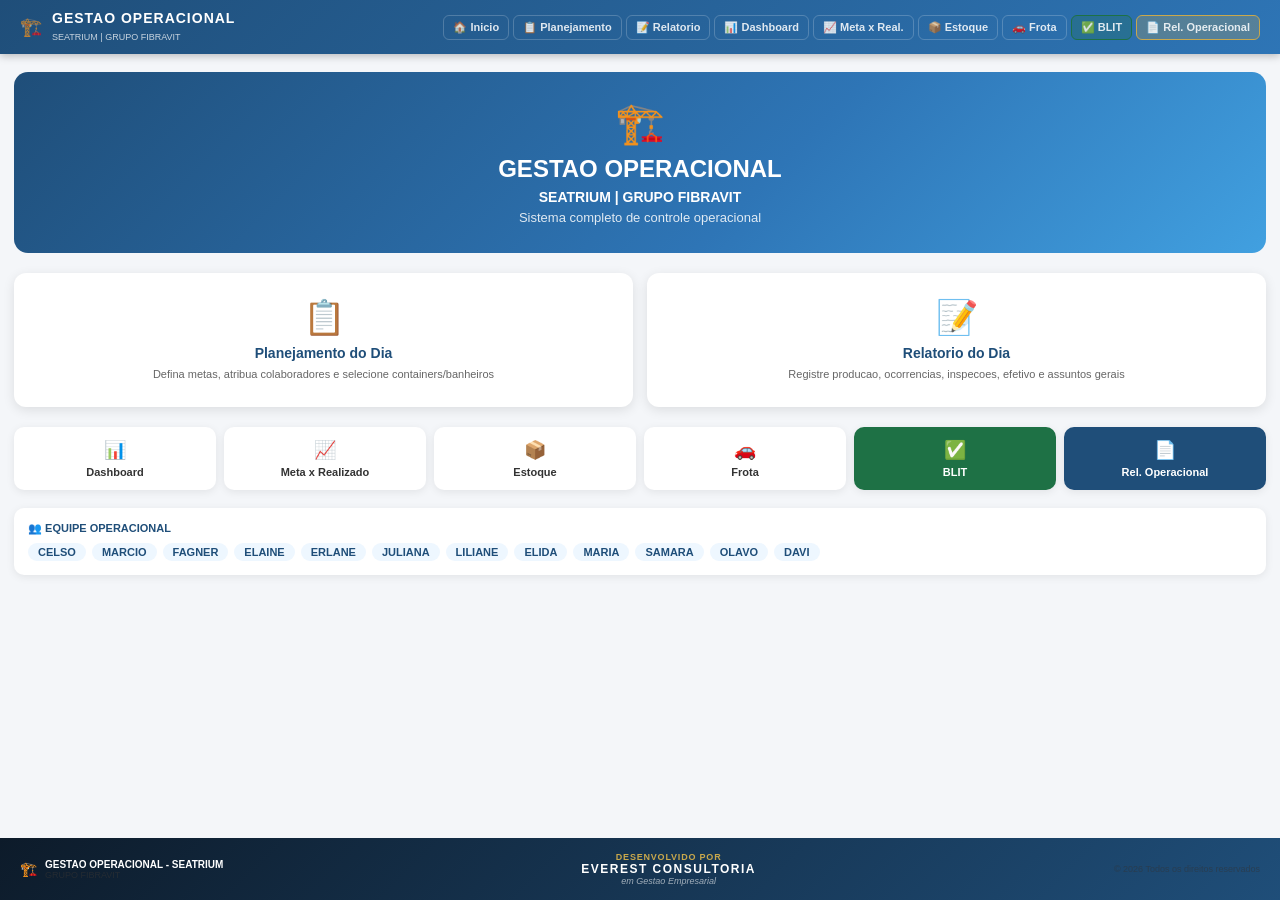
==== index.html @ d6dc7168 "Add files via upload" ====
<!DOCTYPE html>
<html lang="pt-BR">
<head>
<meta charset="UTF-8">
<meta name="viewport" content="width=device-width,initial-scale=1.0">
<title>Gestao Operacional - Seatrium | Grupo Fibravit</title>
<style>
*{box-sizing:border-box;margin:0;padding:0}
body{font-family:'Segoe UI',Arial,sans-serif;background:#F4F6F9;color:#333;min-height:100vh;display:flex;flex-direction:column}
.page{display:none}.page.active{display:block}
.nav a.ap{background:rgba(255,255,255,.3)!important;border-color:rgba(255,255,255,.8)!important}
.header{background:linear-gradient(135deg,#1F4E79,#2E75B6);color:#fff;padding:10px 20px;display:flex;align-items:center;justify-content:space-between;box-shadow:0 2px 8px rgba(0,0,0,.25);position:sticky;top:0;z-index:100;flex-wrap:wrap;gap:8px}
.header-logo{display:flex;align-items:center;gap:10px;cursor:pointer}
.header-logo h1{font-size:14px;font-weight:800;letter-spacing:1px}
.header-logo span{font-size:9px;opacity:.75}
.nav{display:flex;gap:4px;flex-wrap:wrap}
.nav a{color:rgba(255,255,255,.85);text-decoration:none;padding:5px 9px;border-radius:6px;font-size:11px;font-weight:600;border:1px solid rgba(255,255,255,.2);cursor:pointer;transition:all .2s}
.nav a:hover{background:rgba(255,255,255,.2)}
.container{max-width:1300px;margin:0 auto;padding:18px 14px;flex:1}
.page-title{font-size:18px;font-weight:800;color:#1F4E79;margin-bottom:16px;display:flex;align-items:center;gap:10px;flex-wrap:wrap}
.badge{background:#2E75B6;color:#fff;font-size:10px;font-weight:700;padding:3px 10px;border-radius:20px}
.cards{display:grid;grid-template-columns:repeat(auto-fit,minmax(140px,1fr));gap:10px;margin-bottom:18px}
.card{background:#fff;border-radius:10px;padding:14px;text-align:center;box-shadow:0 2px 8px rgba(0,0,0,.08);border-top:4px solid #2E75B6;transition:transform .2s}
.card:hover{transform:translateY(-2px)}
.card.verde{border-top-color:#1E7145}.card.vermelho{border-top-color:#C00000}.card.amarelo{border-top-color:#C9A84C}
.card-icon{font-size:20px;margin-bottom:4px}
.card-value{font-size:22px;font-weight:800;color:#1F4E79;line-height:1}
.card.verde .card-value{color:#1E7145}.card.vermelho .card-value{color:#C00000}.card.amarelo .card-value{color:#C9A84C}
.card-label{font-size:10px;color:#666;font-weight:600;margin-top:4px;text-transform:uppercase;letter-spacing:.4px}
.section{background:#fff;border-radius:10px;box-shadow:0 2px 8px rgba(0,0,0,.08);margin-bottom:14px;overflow:hidden}
.section-header{background:#1F4E79;color:#fff;padding:9px 14px;font-size:12px;font-weight:700}
.section-header.verde{background:#1E7145}.section-header.vermelho{background:#C00000}.section-header.amarelo{background:#C9A84C;color:#333}
.section-body{padding:12px}
.grid2{display:grid;grid-template-columns:1fr 1fr;gap:14px;margin-bottom:14px}
@media(max-width:900px){.grid2{grid-template-columns:1fr}}
.form-card{background:#fff;border-radius:10px;box-shadow:0 2px 8px rgba(0,0,0,.08);margin-bottom:14px;overflow:hidden}
.form-header{background:linear-gradient(135deg,#1F4E79,#2E75B6);color:#fff;padding:12px 16px}
.form-header h2{font-size:14px;font-weight:700;margin-bottom:2px}
.form-header p{font-size:11px;opacity:.8}
.form-body{padding:14px}
.form-grid{display:grid;grid-template-columns:repeat(auto-fit,minmax(170px,1fr));gap:10px;margin-bottom:12px}
.form-group{display:flex;flex-direction:column;gap:4px}
.form-group label{font-size:10px;font-weight:700;color:#444;text-transform:uppercase;letter-spacing:.3px}
.form-group input,.form-group select,.form-group textarea{padding:7px 9px;border:1px solid #ddd;border-radius:6px;font-size:12px;font-family:inherit;background:#fff;width:100%}
.form-group input:focus,.form-group select:focus{outline:none;border-color:#2E75B6}
.btn-group{display:flex;gap:8px;flex-wrap:wrap;margin-top:8px}
.btn{padding:8px 16px;border:none;border-radius:7px;font-size:12px;font-weight:700;cursor:pointer;transition:all .2s;font-family:inherit}
.btn:hover{opacity:.88;transform:translateY(-1px)}
.btn-primary{background:#2E75B6;color:#fff}.btn-success{background:#1E7145;color:#fff}.btn-warning{background:#C9A84C;color:#fff}
.tabs{display:flex;gap:4px;margin-bottom:14px;flex-wrap:wrap}
.tab-btn{padding:6px 12px;border:2px solid #ddd;background:#fff;border-radius:7px;font-size:11px;font-weight:700;cursor:pointer;color:#555;font-family:inherit;transition:all .2s}
.tab-btn:hover{border-color:#2E75B6;color:#2E75B6}
.tab-btn.active{background:#2E75B6;color:#fff;border-color:#2E75B6}
.tab-content{display:none}.tab-content.active{display:block}
table{width:100%;border-collapse:collapse;font-size:11px}
thead tr{background:#1F4E79;color:#fff}
th{padding:8px 9px;text-align:left;font-weight:700;font-size:10px;white-space:nowrap}
td{padding:7px 9px;border-bottom:1px solid #f0f0f0;vertical-align:middle}
tbody tr:hover{background:#F0F6FF}
tbody tr:nth-child(even){background:#FAFBFC}
.empty{text-align:center;padding:18px;color:#999;font-style:italic}
.loading{text-align:center;padding:18px}
.spinner{width:22px;height:22px;border:3px solid #ddd;border-top-color:#2E75B6;border-radius:50%;animation:spin .8s linear infinite;margin:0 auto}
@keyframes spin{to{transform:rotate(360deg)}}
.bok{background:#C6EFCE;color:#276221;padding:2px 7px;border-radius:12px;font-size:10px;font-weight:700}
.berr{background:#FFC7CE;color:#9C0006;padding:2px 7px;border-radius:12px;font-size:10px;font-weight:700}
.bwarn{background:#FFEB9C;color:#9C5700;padding:2px 7px;border-radius:12px;font-size:10px;font-weight:700}
.alert{padding:9px 14px;border-radius:8px;font-size:12px;font-weight:600;margin-bottom:10px}
.alert-success{background:#C6EFCE;color:#276221;border-left:4px solid #1E7145}
.alert-error{background:#FFC7CE;color:#9C0006;border-left:4px solid #C00000}
.alert-warn{background:#FFEB9C;color:#9C5700;border-left:4px solid #C9A84C}
.msb{border:1px solid #ddd;border-radius:8px;padding:10px;background:#FAFBFC;max-height:190px;overflow-y:auto}
.msg{display:flex;flex-wrap:wrap;gap:5px}
.lb{padding:4px 8px;border:2px solid #ddd;background:#fff;border-radius:6px;font-size:10px;font-weight:700;cursor:pointer;color:#555}
.lb:hover{border-color:#2E75B6;color:#2E75B6}
.lb.sel{background:#2E75B6;color:#fff;border-color:#2E75B6}
.pw{background:#eee;border-radius:20px;height:9px;overflow:hidden;margin:3px 0}
.pb{height:100%;border-radius:20px;transition:width .5s}
.pb.verde{background:#1E7145}.pb.amarelo{background:#C9A84C}.pb.vermelho{background:#C00000}
.hero{background:linear-gradient(135deg,#1F4E79,#2E75B6 60%,#41A0E0);color:#fff;border-radius:14px;padding:28px;text-align:center;margin-bottom:20px}
.hero h2{font-size:24px;font-weight:800;margin-bottom:6px}
.ma{display:grid;grid-template-columns:1fr 1fr;gap:14px;margin-bottom:20px}
.ac{background:#fff;border-radius:12px;padding:22px 18px;text-align:center;color:#333;box-shadow:0 3px 12px rgba(0,0,0,.1);transition:all .25s;border:2px solid transparent;cursor:pointer}
.ac:hover{transform:translateY(-4px);border-color:#2E75B6}
.ac .icon{font-size:34px;margin-bottom:8px}
.ac h3{font-size:14px;font-weight:800;color:#1F4E79;margin-bottom:5px}
.ac p{font-size:11px;color:#666;line-height:1.5}
.ql{display:grid;grid-template-columns:repeat(auto-fit,minmax(120px,1fr));gap:8px;margin-bottom:18px}
.qlk{background:#fff;border-radius:10px;padding:12px;text-align:center;color:#333;box-shadow:0 2px 8px rgba(0,0,0,.08);transition:all .2s;font-size:11px;font-weight:700;cursor:pointer}
.qlk:hover{background:#2E75B6;color:#fff;transform:translateY(-2px)}
.qlk .qi{font-size:18px;margin-bottom:5px}
@media(max-width:600px){.ma{grid-template-columns:1fr}}
.fe{background:linear-gradient(135deg,#0D1B2A,#1F4E79);margin-top:auto;padding:14px 20px}
.fi{max-width:1300px;margin:0 auto;display:flex;align-items:center;justify-content:space-between;gap:14px;flex-wrap:wrap}
.fb{background:#fff;border-radius:10px;padding:10px 14px;margin-bottom:14px;box-shadow:0 2px 8px rgba(0,0,0,.08);display:flex;gap:10px;align-items:flex-end;flex-wrap:wrap}
.fb label{font-size:10px;font-weight:700;color:#444;text-transform:uppercase;letter-spacing:.3px;display:block;margin-bottom:3px}
.fb input,.fb select{padding:6px 9px;border:1px solid #ddd;border-radius:6px;font-size:12px;font-family:inherit}
.fs{display:flex;gap:5px;flex-wrap:wrap}
.fs button{padding:5px 10px;border:1px solid #ddd;background:#fff;border-radius:6px;font-size:10px;font-weight:700;cursor:pointer;color:#555;font-family:inherit}
.fs button:hover{background:#2E75B6;color:#fff;border-color:#2E75B6}
.kr{display:flex;align-items:center;gap:8px;padding:7px 0;border-bottom:1px solid #f0f0f0}
.kr:last-child{border-bottom:none}
.kl{flex:1;font-size:11px;font-weight:600;color:#444}
.kv{font-size:13px;font-weight:800;color:#1F4E79;min-width:55px;text-align:right}
.km{font-size:10px;color:#999;min-width:55px;text-align:right}
.ks{min-width:90px;text-align:right}
.ie{display:none;margin-top:10px;padding:10px;background:#FFF8E1;border-radius:8px;border-left:4px solid #C9A84C}
.ef2{display:inline-block;width:10px;height:10px;border-radius:50%;margin-right:5px}
.fok{background:#1E7145}.fbx2{background:#C9A84C}.fmn{background:#E67E22}.fab{background:#C00000}.fzr{background:#333}
@media print{.header,.nav,.fb,.btn-group,.tabs,.tab-btn,.fe,.no-print{display:none!important}.page{display:block!important}#page-rel{display:block!important}body{background:#fff}.section{box-shadow:none;border:1px solid #ddd}.rh{background:#1F4E79!important;-webkit-print-color-adjust:exact;print-color-adjust:exact}}
</style>
</head>
<body>
<header class="header">
  <div class="header-logo" onclick="sp('home')"><span style="font-size:18px">&#127959;&#65039;</span><div><h1>GESTAO OPERACIONAL</h1><span>SEATRIUM | GRUPO FIBRAVIT</span></div></div>
  <nav class="nav">
    <a onclick="sp('home')" id="nh">&#127968; Inicio</a>
    <a onclick="sp('plan')" id="np">&#128203; Planejamento</a>
    <a onclick="sp('reg')" id="nr">&#128221; Relatorio</a>
    <a onclick="sp('dash')" id="nd">&#128202; Dashboard</a>
    <a onclick="sp('comp')" id="nc">&#128200; Meta x Real.</a>
    <a onclick="sp('est')" id="ne">&#128230; Estoque</a>
    <a onclick="sp('frota')" id="nfrota">&#128663; Frota</a>
    <a onclick="sp('blit')" id="nblit" style="background:rgba(30,113,69,.25);border-color:#1E7145">&#9989; BLIT</a>
    <a onclick="sp('rel')" id="nrl" style="background:rgba(201,168,76,.25);border-color:#C9A84C">&#128196; Rel. Operacional</a>
  </nav>
</header>

<div id="page-home" class="page active"><div class="container">
  <div class="hero"><div style="font-size:40px;margin-bottom:8px">&#127959;&#65039;</div><h2>GESTAO OPERACIONAL</h2><p style="font-size:14px;font-weight:700;margin-bottom:5px">SEATRIUM | GRUPO FIBRAVIT</p><p style="opacity:.85;font-size:13px">Sistema completo de controle operacional</p></div>
  <div class="ma">
    <div class="ac" onclick="sp('plan')"><div class="icon">&#128203;</div><h3>Planejamento do Dia</h3><p>Defina metas, atribua colaboradores e selecione containers/banheiros</p></div>
    <div class="ac" onclick="sp('reg')"><div class="icon">&#128221;</div><h3>Relatorio do Dia</h3><p>Registre producao, ocorrencias, inspecoes, efetivo e assuntos gerais</p></div>
  </div>
  <div class="ql">
    <div class="qlk" onclick="sp('dash')"><div class="qi">&#128202;</div>Dashboard</div>
    <div class="qlk" onclick="sp('comp')"><div class="qi">&#128200;</div>Meta x Realizado</div>
    <div class="qlk" onclick="sp('est')"><div class="qi">&#128230;</div>Estoque</div>
    <div class="qlk" onclick="sp('frota')"><div class="qi">&#128663;</div>Frota</div>
    <div class="qlk" onclick="sp('blit')" style="background:#1E7145;color:#fff"><div class="qi">&#9989;</div>BLIT</div>
    <div class="qlk" onclick="sp('rel')" style="background:#1F4E79;color:#fff"><div class="qi">&#128196;</div>Rel. Operacional</div>
  </div>
  <div style="background:#fff;border-radius:10px;padding:14px;box-shadow:0 2px 8px rgba(0,0,0,.08)">
    <div style="font-size:11px;font-weight:700;color:#1F4E79;margin-bottom:8px;text-transform:uppercase">&#128101; Equipe Operacional</div>
    <div style="display:flex;flex-wrap:wrap;gap:6px">
      <span style="background:#EEF7FF;color:#1F4E79;padding:3px 10px;border-radius:20px;font-size:11px;font-weight:700">CELSO</span><span style="background:#EEF7FF;color:#1F4E79;padding:3px 10px;border-radius:20px;font-size:11px;font-weight:700">MARCIO</span><span style="background:#EEF7FF;color:#1F4E79;padding:3px 10px;border-radius:20px;font-size:11px;font-weight:700">FAGNER</span><span style="background:#EEF7FF;color:#1F4E79;padding:3px 10px;border-radius:20px;font-size:11px;font-weight:700">ELAINE</span><span style="background:#EEF7FF;color:#1F4E79;padding:3px 10px;border-radius:20px;font-size:11px;font-weight:700">ERLANE</span><span style="background:#EEF7FF;color:#1F4E79;padding:3px 10px;border-radius:20px;font-size:11px;font-weight:700">JULIANA</span><span style="background:#EEF7FF;color:#1F4E79;padding:3px 10px;border-radius:20px;font-size:11px;font-weight:700">LILIANE</span><span style="background:#EEF7FF;color:#1F4E79;padding:3px 10px;border-radius:20px;font-size:11px;font-weight:700">ELIDA</span><span style="background:#EEF7FF;color:#1F4E79;padding:3px 10px;border-radius:20px;font-size:11px;font-weight:700">MARIA</span><span style="background:#EEF7FF;color:#1F4E79;padding:3px 10px;border-radius:20px;font-size:11px;font-weight:700">SAMARA</span><span style="background:#EEF7FF;color:#1F4E79;padding:3px 10px;border-radius:20px;font-size:11px;font-weight:700">OLAVO</span><span style="background:#EEF7FF;color:#1F4E79;padding:3px 10px;border-radius:20px;font-size:11px;font-weight:700">DAVI</span>
    </div>
  </div>
</div></div>

<div id="page-plan" class="page"><div class="container">
  <div class="page-title">&#128203; Planejamento <span class="badge">Definicao de Metas</span></div>
  <div id="al-plan"></div>
  <div class="section" style="margin-bottom:14px"><div class="section-header">&#128197; Periodo</div><div class="section-body">
    <div class="form-grid" style="grid-template-columns:repeat(3,1fr)">
      <div class="form-group"><label>Data Inicio</label><input type="date" id="pIni"></div>
      <div class="form-group"><label>Data Fim</label><input type="date" id="pFim"></div>
      <div class="form-group" style="display:flex;align-items:flex-end"><button class="btn btn-primary" onclick="cmpPlan()" style="width:100%">&#128200; Ver Previsto x Realizado</button></div>
    </div>
    <div id="pnlCmpPlan" style="display:none;margin-top:10px">
      <div style="font-size:11px;font-weight:700;color:#1F4E79;margin-bottom:6px">&#128200; PREVISTO x REALIZADO</div>
      <div style="overflow-x:auto"><table><thead><tr><th>Colaborador</th><th>Servico</th><th>Meta</th><th>Realizado</th><th>Eficiencia</th></tr></thead><tbody id="tbCmpPlan"></tbody></table></div>
    </div>
  </div></div>
  <div class="grid2">
    <div class="form-card"><div class="form-header"><h2>&#128203; Novo Planejamento</h2><p>Defina metas para o proximo dia</p></div><div class="form-body">
      <div class="form-group"><label>Colaborador *</label><select id="pColab"><option value="">Selecione...</option><option>CELSO</option><option>MARCIO</option><option>FAGNER</option><option>ELAINE</option><option>ERLANE</option><option>JULIANA</option><option>LILIANE</option><option>ELIDA</option><option>MARIA</option><option>SAMARA</option><option>OLAVO</option><option>DAVI</option></select></div>
      <div class="form-group"><label>Tipo de Servico *</label><select id="pServ" onchange="tmd()"><option value="">Selecione...</option><option>Limpeza</option><option>Limpeza Pesada</option><option>Succao</option><option>Inspecao</option><option>Manutencao de Container/Banheiro</option><option>Manutencao Geral</option></select></div>
      <div id="mdb" style="display:none" class="form-group"><label>Descricao da Manutencao</label><input type="text" id="pMDesc" placeholder="Descreva..."></div>
      <div class="form-group"><label>Meta (quantidade)</label><input type="number" id="pMeta" min="0" value="2"></div>
      <div class="form-group"><label>Containers / Banheiros</label><div class="msb"><div style="font-size:10px;color:#666;margin-bottom:5px;font-weight:600">CONTAINERS</div><div class="msg" id="gC"></div><div style="font-size:10px;color:#666;margin:7px 0 5px;font-weight:600">BANHEIROS</div><div class="msg" id="gB"></div></div></div>
      <div class="form-group"><label>Observacoes</label><input type="text" id="pObs" placeholder="Obs..."></div>
      <div class="btn-group"><button class="btn btn-success" onclick="svPlan()">&#128203; Salvar</button><button class="btn" onclick="lmpPlan()" style="background:#6c757d;color:#fff">&#10006; Limpar</button></div>
    </div></div>
    <div class="section"><div class="section-header">&#128203; Planejamentos Salvos</div><div class="section-body">
      <div style="margin-bottom:8px;display:flex;gap:8px"><input type="date" id="fdPlan" style="padding:5px 9px;border:1px solid #ddd;border-radius:6px;font-size:12px"><button class="btn btn-primary" onclick="ldPlan()" style="padding:5px 12px;font-size:11px">&#128269; Filtrar</button></div>
      <div style="overflow-x:auto"><table><thead><tr><th>Data</th><th>Colaborador</th><th>Servico</th><th>Meta</th><th>Locais</th></tr></thead><tbody id="tbPlan"><tr><td colspan="5" class="empty">Selecione uma data</td></tr></tbody></table></div>
    </div></div>
  </div>
</div></div>

<div id="page-reg" class="page"><div class="container">
  <div class="page-title">&#128221; Relatorio do Dia <span class="badge" style="background:#1E7145">Registro Diario</span></div>
  <div id="al-reg"></div>
  <div class="section" style="margin-bottom:14px"><div class="section-header">&#128197; Data do Registro</div><div class="section-body">
    <div style="display:flex;gap:10px;align-items:flex-end;flex-wrap:wrap">
      <div class="form-group" style="margin:0"><label>Data</label><input type="date" id="rData" onchange="ldPrev()"></div>
      <div class="form-group" style="margin:0"><label>Turno</label><select id="rTurno"><option value="1">Turno 1</option><option value="2">Turno 2</option></select></div>
      <button class="btn btn-primary" onclick="ldPrev()">&#128200; Ver Planejado</button>
    </div>
    <div id="pnlPrev" style="display:none;margin-top:12px;background:#EEF7FF;border-radius:8px;padding:12px">
      <div style="font-size:11px;font-weight:700;color:#1F4E79;margin-bottom:6px">&#128200; PLANEJADO PARA ESTE DIA</div>
      <div style="overflow-x:auto"><table><thead><tr><th>Colaborador</th><th>Servico</th><th>Meta</th><th>Locais</th></tr></thead><tbody id="tbPrev"></tbody></table></div>
    </div>
  </div></div>
  <div class="tabs">
    <button class="tab-btn active" onclick="srt('tProd',this)">&#9989; Producao</button>
    <button class="tab-btn" onclick="srt('tOcorr',this)">&#9888;&#65039; Ocorrencia</button>
    <button class="tab-btn" onclick="srt('tEfet',this)">&#128101; Efetivo</button>
    <button class="tab-btn" onclick="srt('tAss',this)">&#128221; Assuntos Gerais</button>
    <button class="tab-btn" onclick="srt('tHist',this)">&#128196; Historico</button>
  </div>
  <div id="tProd" class="tab-content active">
    <div class="form-card"><div class="form-header" style="background:linear-gradient(135deg,#1E7145,#155a35)"><h2>&#9989; Registrar Producao</h2></div><div class="form-body">
      <div class="form-grid">
        <div class="form-group"><label>Colaborador *</label><select id="rColab"><option value="">Selecione...</option><option>CELSO</option><option>MARCIO</option><option>FAGNER</option><option>ELAINE</option><option>ERLANE</option><option>JULIANA</option><option>LILIANE</option><option>ELIDA</option><option>MARIA</option><option>SAMARA</option><option>OLAVO</option><option>DAVI</option></select></div>
        <div class="form-group"><label>Tipo de Servico *</label><select id="rServ" onchange="tie()"><option value="">Selecione...</option><option>Limpeza</option><option>Limpeza Pesada</option><option>Succao</option><option>Inspecao</option><option>Manutencao de Container/Banheiro</option><option>Manutencao Geral</option></select></div>
        <div class="form-group"><label>Quantidade *</label><input type="number" id="rQtd" min="0" value="0"></div>
        <div class="form-group"><label>Container/Banheiro</label><input type="text" id="rLocal" placeholder="Ex: C01, B03..."></div>
        <div class="form-group"><label>Observacoes</label><input type="text" id="rObs" placeholder="Obs..."></div>
      </div>
      <div class="ie" id="iExtra">
        <div style="font-size:11px;font-weight:700;color:#C9A84C;margin-bottom:7px">&#128269; DETALHES DA INSPECAO</div>
        <div class="form-grid">
          <div class="form-group"><label>O que foi detectado *</label><textarea id="iDet" rows="3" placeholder="Descreva..." style="padding:7px;border:1px solid #ddd;border-radius:6px;font-size:12px;font-family:inherit;resize:vertical;width:100%"></textarea></div>
          <div class="form-group"><label>Precisa de Manutencao?</label><select id="iPM" onchange="tdm()"><option value="nao">Nao</option><option value="sim">Sim - Agendar Manutencao</option></select></div>
          <div class="form-group" id="iDMB" style="display:none"><label>Data Prevista da Manutencao</label><input type="date" id="iDM"></div>
        </div>
      </div>
      <div class="btn-group" style="margin-top:10px"><button class="btn btn-success" onclick="svReg()">&#9989; Registrar Producao</button></div>
    </div></div>
    <div class="section"><div class="section-header verde">&#9989; Producao do Dia</div><div class="section-body"><div style="overflow-x:auto"><table><thead><tr><th>Colaborador</th><th>Servico</th><th>Qtd</th><th>Local</th><th>Turno</th><th>Obs</th></tr></thead><tbody id="tbProd"><tr><td colspan="6" class="empty">Selecione uma data</td></tr></tbody></table></div></div></div>
  </div>
  <div id="tOcorr" class="tab-content">
    <div class="form-card"><div class="form-header" style="background:linear-gradient(135deg,#C55A11,#a04a0e)"><h2>&#9888;&#65039; Registrar Ocorrencia</h2></div><div class="form-body">
      <div class="form-grid">
        <div class="form-group"><label>Tipo *</label><select id="oTipo"><option value="">Selecione...</option><option>Acidente de Trabalho</option><option>Quase Acidente</option><option>Falha de Equipamento</option><option>Falta de Insumo</option><option>Atraso na Execucao</option><option>Nao Conformidade</option><option>Reclamacao do Cliente</option><option>Dano ao Patrimonio</option><option>Outros</option></select></div>
        <div class="form-group"><label>Local</label><input type="text" id="oLocal" placeholder="Ex: C05..."></div>
        <div class="form-group"><label>Descricao *</label><input type="text" id="oDesc" placeholder="Descreva..."></div>
        <div class="form-group"><label>Acao Tomada</label><input type="text" id="oAcao" placeholder="O que foi feito..."></div>
        <div class="form-group"><label>Responsavel</label><input type="text" id="oResp" placeholder="Responsavel"></div>
        <div class="form-group"><label>Criticidade</label><select id="oCrit"><option value="Baixa">Baixa</option><option value="Media">Media</option><option value="Alta">Alta</option><option value="Critica">Critica</option></select></div>
        <div class="form-group"><label>Status</label><select id="oStat"><option value="Aberta">Aberta</option><option value="Em Andamento">Em Andamento</option><option value="Resolvida">Resolvida</option></select></div>
      </div>
      <div class="btn-group"><button class="btn btn-warning" onclick="svOcorr()">&#9888;&#65039; Registrar</button></div>
    </div></div>
    <div class="section"><div class="section-header amarelo">&#9888;&#65039; Ocorrencias do Dia</div><div class="section-body"><div style="overflow-x:auto"><table><thead><tr><th>Tipo</th><th>Local</th><th>Descricao</th><th>Criticidade</th><th>Status</th></tr></thead><tbody id="tbOcorr"><tr><td colspan="5" class="empty">Selecione uma data</td></tr></tbody></table></div></div></div>
  </div>
  <div id="tEfet" class="tab-content">
    <div class="form-card"><div class="form-header" style="background:linear-gradient(135deg,#2E75B6,#1F4E79)"><h2>&#128101; Registrar Efetivo</h2></div><div class="form-body">
      <div class="form-grid">
        <div class="form-group"><label>Turno *</label><select id="eTurno"><option value="1">Turno 1</option><option value="2">Turno 2</option></select></div>
        <div class="form-group"><label>Previstos</label><input type="number" id="ePrev" min="0" value="0"></div>
        <div class="form-group"><label>Presentes</label><input type="number" id="ePres" min="0" value="0"></div>
        <div class="form-group"><label>Faltas</label><input type="number" id="eFalt" min="0" value="0"></div>
        <div class="form-group"><label>Atestados</label><input type="number" id="eAtest" min="0" value="0"></div>
      </div>
      <div class="btn-group"><button class="btn btn-primary" onclick="svEfet()">&#128101; Registrar</button></div>
    </div></div>
    <div class="section"><div class="section-header">&#128101; Efetivo do Dia</div><div class="section-body"><div style="overflow-x:auto"><table><thead><tr><th>Turno</th><th>Previstos</th><th>Presentes</th><th>Faltas</th><th>Atestados</th><th>Absenteismo</th></tr></thead><tbody id="tbEfet"><tr><td colspan="6" class="empty">Selecione uma data</td></tr></tbody></table></div></div></div>
  </div>
  <div id="tAss" class="tab-content">
    <div class="form-card"><div class="form-header" style="background:linear-gradient(135deg,#5B2C8D,#7D3C98)"><h2>&#128221; Registrar Assunto Geral</h2></div><div class="form-body">
      <div class="form-grid">
        <div class="form-group"><label>Assunto *</label><input type="text" id="agAss" placeholder="Titulo..."></div>
        <div class="form-group"><label>Categoria</label><select id="agCat"><option value="">Selecione...</option><option>Comunicado</option><option>Pendencia</option><option>Informacao Operacional</option><option>Feedback do Cliente</option><option>Seguranca</option><option>Outros</option></select></div>
        <div class="form-group" style="grid-column:1/-1"><label>Descricao *</label><textarea id="agDesc" rows="3" placeholder="Descreva..." style="padding:7px;border:1px solid #ddd;border-radius:6px;font-size:12px;font-family:inherit;resize:vertical;width:100%"></textarea></div>
      </div>
      <div class="btn-group"><button class="btn" onclick="svAss()" style="background:#5B2C8D;color:#fff">&#128221; Registrar</button></div>
    </div></div>
    <div class="section"><div class="section-header" style="background:#5B2C8D">&#128221; Assuntos do Dia</div><div class="section-body"><div style="overflow-x:auto"><table><thead><tr><th>#</th><th>Assunto</th><th>Categoria</th><th>Descricao</th></tr></thead><tbody id="tbAss"><tr><td colspan="4" class="empty">Selecione uma data</td></tr></tbody></table></div></div></div>
  </div>
  <div id="tHist" class="tab-content">
    <div class="section"><div class="section-header">&#128196; Historico</div><div class="section-body">
      <div style="display:flex;gap:8px;margin-bottom:10px;flex-wrap:wrap">
        <input type="date" id="hIni" style="padding:5px 9px;border:1px solid #ddd;border-radius:6px;font-size:12px">
        <input type="date" id="hFim" style="padding:5px 9px;border:1px solid #ddd;border-radius:6px;font-size:12px">
        <button class="btn btn-primary" onclick="ldHist()" style="padding:5px 12px;font-size:11px">&#128269; Buscar</button>
      </div>
      <div style="overflow-x:auto"><table><thead><tr><th>Data</th><th>Turno</th><th>Colaborador</th><th>Servico</th><th>Qtd</th><th>Local</th></tr></thead><tbody id="tbHist"><tr><td colspan="6" class="empty">Selecione um periodo</td></tr></tbody></table></div>
    </div></div>
  </div>
</div></div>

<div id="page-dash" class="page"><div class="container">
  <div class="page-title">&#128202; Dashboard Operacional <span class="badge" style="background:#1E7145">Tempo Real</span></div>
  <div class="fb">
    <div class="form-group"><label>Data Inicial</label><input type="date" id="dIni"></div>
    <div class="form-group"><label>Data Final</label><input type="date" id="dFim"></div>
    <button class="btn btn-primary" onclick="ldDash()">&#128269; Filtrar</button>
    <div class="fs"><button onclick="sh('dIni','dFim');ldDash()">Hoje</button><button onclick="sw('dIni','dFim');ldDash()">Esta Semana</button><button onclick="sm('dIni','dFim');ldDash()">Este Mes</button></div>
  </div>
  <div class="cards" style="grid-template-columns:repeat(5,1fr)">
    <div class="card verde"><div class="card-icon">&#129529;</div><div class="card-value" id="kL">-</div><div class="card-label">Limpezas</div></div>
    <div class="card verde"><div class="card-icon">&#128167;</div><div class="card-value" id="kLP">-</div><div class="card-label">Limp. Pesadas</div></div>
    <div class="card"><div class="card-icon">&#128295;</div><div class="card-value" id="kS">-</div><div class="card-label">Succoes</div></div>
    <div class="card amarelo"><div class="card-icon">&#9888;&#65039;</div><div class="card-value" id="kO">-</div><div class="card-label">Ocorrencias</div></div>
    <div class="card"><div class="card-icon">&#128101;</div><div class="card-value" id="kA">-</div><div class="card-label">Absenteismo</div></div>
  </div>
  <div class="grid2">
    <div class="section"><div class="section-header">&#128200; Indicadores</div><div class="section-body" id="pKpi"><div class="loading"><div class="spinner"></div></div></div></div>
    <div class="section"><div class="section-header amarelo">&#128202; Tipos de Ocorrencia</div><div class="section-body" id="pTOc"><div class="loading"><div class="spinner"></div></div></div></div>
  </div>
  <div class="grid2">
    <div class="section"><div class="section-header">&#128101; Meta x Realizado por Colaborador</div><div class="section-body" id="pCol"><div class="loading"><div class="spinner"></div></div></div></div>
    <div class="section"><div class="section-header vermelho">&#128308; Ocorrencias Pendentes</div><div class="section-body"><div style="overflow-x:auto"><table><thead><tr><th>Data</th><th>Tipo</th><th>Descricao</th><th>Criticidade</th><th>Status</th></tr></thead><tbody id="tbOP"><tr><td colspan="5" class="loading"><div class="spinner"></div></td></tr></tbody></table></div></div></div>
  </div>
</div></div>

<div id="page-comp" class="page"><div class="container">
  <div class="page-title">&#128200; Meta x Realizado <span class="badge" style="background:#C9A84C">Comparativo</span></div>
  <div class="fb">
    <div class="form-group"><label>Data Inicial</label><input type="date" id="cIni"></div>
    <div class="form-group"><label>Data Final</label><input type="date" id="cFim"></div>
    <button class="btn btn-primary" onclick="ldComp()">&#128269; Filtrar</button>
    <div class="fs"><button onclick="sh('cIni','cFim');ldComp()">Hoje</button><button onclick="sw('cIni','cFim');ldComp()">Esta Semana</button><button onclick="sm('cIni','cFim');ldComp()">Este Mes</button></div>
    <button class="btn" onclick="expCSV()" style="background:#1E7145;color:#fff;margin-left:auto">&#128229; CSV</button>
  </div>
  <div class="cards" style="grid-template-columns:repeat(4,1fr)">
    <div class="card"><div class="card-icon">&#128203;</div><div class="card-value" id="cMT">-</div><div class="card-label">Meta Total</div></div>
    <div class="card verde"><div class="card-icon">&#9989;</div><div class="card-value" id="cRT">-</div><div class="card-label">Realizado</div></div>
    <div class="card" id="cEC"><div class="card-icon">&#128200;</div><div class="card-value" id="cEF">-</div><div class="card-label">Eficiencia</div></div>
    <div class="card amarelo"><div class="card-icon">&#9888;&#65039;</div><div class="card-value" id="cOT">-</div><div class="card-label">Ocorrencias</div></div>
  </div>
  <div class="grid2">
    <div class="section"><div class="section-header">&#128101; Por Colaborador</div><div class="section-body" id="pCC"><div class="loading"><div class="spinner"></div></div></div></div>
    <div class="section"><div class="section-header">&#128295; Por Servico</div><div class="section-body" id="pSC"><div class="loading"><div class="spinner"></div></div></div></div>
  </div>
  <div class="section"><div class="section-header">&#128196; Tabela Detalhada</div><div class="section-body"><div style="overflow-x:auto"><table><thead><tr><th>Colaborador</th><th>Servico</th><th>Meta</th><th>Realizado</th><th>Diferenca</th><th>Eficiencia</th><th>Status</th></tr></thead><tbody id="tbDet"><tr><td colspan="7" class="loading"><div class="spinner"></div></td></tr></tbody></table></div></div></div>
</div></div>

<div id="page-est" class="page"><div class="container">
  <div class="page-title">&#128230; Controle de Estoque <span class="badge" style="background:#5B2C8D">Gestao de Produtos</span></div>
  <div id="al-est"></div>
  <div class="cards" style="grid-template-columns:repeat(5,1fr)">
    <div class="card verde"><div class="card-icon">&#128230;</div><div class="card-value" id="eTP">-</div><div class="card-label">Total Produtos</div></div>
    <div class="card vermelho"><div class="card-icon">&#11035;</div><div class="card-value" id="eSE">-</div><div class="card-label">Sem Estoque</div></div>
    <div class="card vermelho"><div class="card-icon">&#128308;</div><div class="card-value" id="eAM">-</div><div class="card-label">Abaixo Minimo</div></div>
    <div class="card amarelo"><div class="card-icon">&#128993;</div><div class="card-value" id="eEM">-</div><div class="card-label">No Minimo</div></div>
    <div class="card amarelo"><div class="card-icon">&#128997;</div><div class="card-value" id="eBX">-</div><div class="card-label">Estoque Baixo</div></div>
  </div>
  <div class="section" style="margin-bottom:14px"><div class="section-header vermelho">&#128308; Farol de Alertas</div><div class="section-body"><div style="overflow-x:auto"><table><thead><tr><th>Codigo</th><th>Produto</th><th>Unidade</th><th>Atual</th><th>Minimo</th><th>Ponto Rep.</th><th>Status</th></tr></thead><tbody id="tbFarol"><tr><td colspan="7" class="loading"><div class="spinner"></div></td></tr></tbody></table></div></div></div>
  <div class="tabs">
    <button class="tab-btn active" onclick="set2('eCad',this)">&#128230; Cadastro</button>
    <button class="tab-btn" onclick="set2('eMov',this)">&#8644; Movimentacao</button>
    <button class="tab-btn" onclick="set2('eTod',this)">&#128203; Todos os Produtos</button>
  </div>
  <div id="eCad" class="tab-content active"><div class="form-card"><div class="form-header" style="background:linear-gradient(135deg,#5B2C8D,#7D3C98)"><h2>&#128230; Cadastrar Produto</h2></div><div class="form-body">
    <div class="form-grid">
      <div class="form-group"><label>Codigo *</label><input type="text" id="eCod" placeholder="Ex: PROD-001"></div>
      <div class="form-group"><label>Nome do Produto *</label><input type="text" id="eNome" placeholder="Ex: Detergente 5L"></div>
      <div class="form-group"><label>Categoria</label><select id="eCat"><option value="">Selecione...</option><option>Limpeza</option><option>EPI</option><option>Ferramentas</option><option>Quimicos</option><option>Descartaveis</option><option>Manutencao</option><option>Outros</option></select></div>
      <div class="form-group"><label>Unidade</label><select id="eUnid"><option>UN</option><option>KG</option><option>L</option><option>CX</option><option>PCT</option><option>M</option><option>PAR</option></select></div>
      <div class="form-group"><label>Estoque Inicial</label><input type="number" id="eEI" min="0" value="0"></div>
      <div class="form-group"><label>Estoque Minimo</label><input type="number" id="eEM2" min="0" value="0"></div>
      <div class="form-group"><label>Ponto de Reposicao</label><input type="number" id="ePR" min="0" value="0"></div>
      <div class="form-group"><label>Observacoes</label><input type="text" id="eObs" placeholder="Obs..."></div>
    </div>
    <div class="btn-group"><button class="btn" onclick="svProd()" style="background:#5B2C8D;color:#fff">&#128230; Cadastrar</button></div>
  </div></div></div>
  <div id="eMov" class="tab-content"><div class="form-card"><div class="form-header" style="background:linear-gradient(135deg,#1E7145,#155a35)"><h2>&#8644; Registrar Movimentacao</h2></div><div class="form-body">
    <div class="form-grid">
      <div class="form-group"><label>Data *</label><input type="date" id="mData"></div>
      <div class="form-group"><label>Produto *</label><select id="mProd" onchange="pCod()"><option value="">Selecione...</option></select></div>
      <div class="form-group"><label>Codigo</label><input type="text" id="mCod" readonly style="background:#f5f5f5"></div>
      <div class="form-group"><label>Tipo *</label><select id="mTipo"><option value="Entrada">&#8593; Entrada</option><option value="Saida">&#8595; Saida</option></select></div>
      <div class="form-group"><label>Quantidade *</label><input type="number" id="mQtd" min="0" value="0"></div>
      <div class="form-group"><label>Responsavel</label><input type="text" id="mResp" placeholder="Responsavel"></div>
      <div class="form-group"><label>Motivo/Obs</label><input type="text" id="mObs" placeholder="Ex: Compra, Uso..."></div>
    </div>
    <div class="btn-group"><button class="btn btn-success" onclick="svMov()">&#8644; Registrar</button></div>
  </div></div>
  <div class="section"><div class="section-header">&#8644; Ultimas Movimentacoes</div><div class="section-body"><div style="overflow-x:auto"><table><thead><tr><th>Data</th><th>Produto</th><th>Codigo</th><th>Tipo</th><th>Qtd</th><th>Responsavel</th><th>Obs</th></tr></thead><tbody id="tbMov"><tr><td colspan="7" class="loading"><div class="spinner"></div></td></tr></tbody></table></div></div></div>
  </div>
  <div id="eTod" class="tab-content"><div class="section"><div class="section-header" style="background:#5B2C8D">&#128203; Posicao de Estoque</div><div class="section-body"><div style="overflow-x:auto"><table><thead><tr><th>Codigo</th><th>Produto</th><th>Categoria</th><th>Unidade</th><th>Atual</th><th>Minimo</th><th>Ponto Rep.</th><th>Status</th></tr></thead><tbody id="tbTod"><tr><td colspan="8" class="loading"><div class="spinner"></div></td></tr></tbody></table></div></div></div></div>
</div></div>

<div id="page-rel" class="page"><div class="container">
  <div class="page-title no-print">&#128196; Relatorio Operacional <span class="badge" style="background:#1F4E79">Impressao e Envio</span></div>
  <div class="fb no-print">
    <div class="form-group"><label>Data Inicial</label><input type="date" id="rlIni"></div>
    <div class="form-group"><label>Data Final</label><input type="date" id="rlFim"></div>
    <button class="btn btn-primary" onclick="grRel()">&#128269; Gerar Relatorio</button>
    <div class="fs"><button onclick="sh('rlIni','rlFim');grRel()">Hoje</button><button onclick="sw('rlIni','rlFim');grRel()">Esta Semana</button><button onclick="sm('rlIni','rlFim');grRel()">Este Mes</button></div>
    <button class="btn" onclick="window.print()" style="background:#1F4E79;color:#fff;margin-left:auto">&#128438; Imprimir / PDF</button>
  </div>
  <div id="rlConteudo" style="display:none">
    <div class="rh" style="background:#1F4E79;color:#fff;border-radius:10px;padding:22px 26px;margin-bottom:18px">
      <div style="display:flex;justify-content:space-between;align-items:flex-start;flex-wrap:wrap;gap:10px">
        <div><div style="font-size:10px;opacity:.7;letter-spacing:1px;text-transform:uppercase;margin-bottom:3px">Relatorio Operacional</div><div style="font-size:20px;font-weight:800">GRUPO FIBRAVIT</div><div style="font-size:13px;opacity:.85;margin-top:2px">Cliente: SEATRIUM</div></div>
        <div style="text-align:right"><div style="font-size:10px;opacity:.7;text-transform:uppercase">Periodo</div><div style="font-size:15px;font-weight:700" id="rlPer">-</div><div style="font-size:10px;opacity:.6;margin-top:3px">Gerado em: <span id="rlGer">-</span></div></div>
      </div>
    </div>
    <div class="section"><div class="section-header">&#128202; 1. Resumo Operacional</div><div class="section-body"><div style="display:grid;grid-template-columns:repeat(4,1fr);gap:10px"><div style="background:#F0F8F0;border-radius:8px;padding:12px;text-align:center;border-top:3px solid #1E7145"><div style="font-size:10px;color:#666;font-weight:700;text-transform:uppercase">Total Limpezas</div><div style="font-size:26px;font-weight:800;color:#1E7145" id="rlL">-</div></div><div style="background:#EEF7FF;border-radius:8px;padding:12px;text-align:center;border-top:3px solid #2E75B6"><div style="font-size:10px;color:#666;font-weight:700;text-transform:uppercase">Limp. Pesadas</div><div style="font-size:26px;font-weight:800;color:#2E75B6" id="rlLP">-</div></div><div style="background:#F5F5F5;border-radius:8px;padding:12px;text-align:center;border-top:3px solid #555"><div style="font-size:10px;color:#666;font-weight:700;text-transform:uppercase">Succoes</div><div style="font-size:26px;font-weight:800;color:#555" id="rlS">-</div></div><div style="background:#FFF8E1;border-radius:8px;padding:12px;text-align:center;border-top:3px solid #C9A84C"><div style="font-size:10px;color:#666;font-weight:700;text-transform:uppercase">Ocorrencias</div><div style="font-size:26px;font-weight:800;color:#C9A84C" id="rlO">-</div></div></div></div></div>
    <div class="section"><div class="section-header">&#128200; 2. Indicadores de Desempenho (KPIs)</div><div class="section-body" id="rlKpi"></div></div>
    <div class="section"><div class="section-header">&#128101; 3. Efetivo e Absenteismo</div><div class="section-body"><div style="display:grid;grid-template-columns:repeat(4,1fr);gap:10px"><div style="background:#F5F5F5;border-radius:8px;padding:10px;text-align:center"><div style="font-size:10px;color:#666;font-weight:700">PREVISTOS</div><div style="font-size:20px;font-weight:800;color:#333" id="rlPv">-</div></div><div style="background:#F0F8F0;border-radius:8px;padding:10px;text-align:center"><div style="font-size:10px;color:#666;font-weight:700">PRESENTES</div><div style="font-size:20px;font-weight:800;color:#1E7145" id="rlPs">-</div></div><div style="background:#FFF0F0;border-radius:8px;padding:10px;text-align:center"><div style="font-size:10px;color:#666;font-weight:700">FALTAS</div><div style="font-size:20px;font-weight:800;color:#C00000" id="rlFt">-</div></div><div style="background:#FFF8E1;border-radius:8px;padding:10px;text-align:center"><div style="font-size:10px;color:#666;font-weight:700">ABSENTEISMO</div><div style="font-size:20px;font-weight:800" id="rlAb">-</div></div></div></div></div>
    <div class="section"><div class="section-header">&#128101; 4. Meta x Realizado por Colaborador</div><div class="section-body"><div style="overflow-x:auto"><table><thead><tr><th>Colaborador</th><th>Servico</th><th>Meta</th><th>Realizado</th><th>Eficiencia</th><th>Status</th></tr></thead><tbody id="rlCol"></tbody></table></div></div></div>
    <div class="section"><div class="section-header" style="background:#C55A11">&#128295; 5. Manutencoes Realizadas</div><div class="section-body"><div style="overflow-x:auto"><table><thead><tr><th>Data</th><th>Colaborador</th><th>Local</th><th>Descricao</th><th>Turno</th></tr></thead><tbody id="rlMan"></tbody></table></div></div></div>
    <div class="section"><div class="section-header amarelo">&#9888;&#65039; 6. Ocorrencias do Periodo</div><div class="section-body"><div style="overflow-x:auto"><table><thead><tr><th>Data</th><th>Tipo</th><th>Local</th><th>Descricao</th><th>Acao Tomada</th><th>Criticidade</th><th>Status</th></tr></thead><tbody id="rlOcr"></tbody></table></div></div></div>
    <div class="section"><div class="section-header" style="background:#1F6B5B">&#128269; 7. Inspecoes Realizadas</div><div class="section-body"><div style="overflow-x:auto"><table><thead><tr><th>Data</th><th>Colaborador</th><th>Local</th><th>O que foi Detectado</th><th>Manutencao Agendada</th></tr></thead><tbody id="rlInsp"></tbody></table></div></div></div>
    <div class="section"><div class="section-header" style="background:#5B2C8D">&#128221; 8. Assuntos Gerais do Periodo</div><div class="section-body"><div style="overflow-x:auto"><table><thead><tr><th>Data</th><th>Assunto</th><th>Categoria</th><th>Descricao</th></tr></thead><tbody id="rlAss"></tbody></table></div></div></div>
    <div style="margin-top:20px;padding:14px;border-top:2px solid #1F4E79;display:flex;justify-content:space-between;align-items:center;flex-wrap:wrap;gap:8px">
      <div><div style="font-size:10px;color:#666">Desenvolvido por</div><div style="font-size:12px;font-weight:700;color:#1F4E79">EVEREST CONSULTORIA em Gestao Empresarial</div></div>
      <div style="text-align:right;font-size:10px;color:#999"><div>GRUPO FIBRAVIT | Cliente: SEATRIUM</div></div>
    </div>
  </div>
  <div id="rlVazio" style="text-align:center;padding:40px;color:#999">
    <div style="font-size:44px;margin-bottom:10px">&#128196;</div>
    <div style="font-size:15px;font-weight:600">Selecione o periodo e clique em "Gerar Relatorio"</div>
    <div style="font-size:12px;margin-top:6px">Depois clique em "Imprimir / PDF" para exportar</div>
  </div>
</div></div>


<!-- FROTA -->
<div id="page-frota" class="page"><div class="container">
  <div class="page-title">&#128663; Controle de Frota <span class="badge" style="background:#2E75B6">Gestao de Veiculos</span></div>
  <div id="al-frota"></div>
  <div class="cards" style="grid-template-columns:repeat(5,1fr)">
    <div class="card verde"><div class="card-icon">&#128663;</div><div class="card-value" id="fVeicAtivos">-</div><div class="card-label">Veiculos Ativos</div></div>
    <div class="card vermelho"><div class="card-icon">&#128308;</div><div class="card-value" id="fManutVenc">-</div><div class="card-label">Manut. Vencidas</div></div>
    <div class="card amarelo"><div class="card-icon">&#128993;</div><div class="card-value" id="fManutProx">-</div><div class="card-label">Manut. Proximas</div></div>
    <div class="card"><div class="card-icon">&#9981;</div><div class="card-value" id="fTotalAbast">-</div><div class="card-label">Abastecimentos</div></div>
    <div class="card"><div class="card-icon">&#128167;</div><div class="card-value" id="fLavagens">-</div><div class="card-label">Lavagens</div></div>
  </div>
  <div class="tabs">
    <button class="tab-btn active" onclick="sfTab('fAbast',this)">&#9981; Abastecimento</button>
    <button class="tab-btn" onclick="sfTab('fLavagem',this)">&#128167; Lavagem</button>
    <button class="tab-btn" onclick="sfTab('fManut',this)">&#128295; Manutencoes</button>
    <button class="tab-btn" onclick="sfTab('fCadastro',this)">&#128663; Cadastro</button>
  </div>
  <!-- ABASTECIMENTO -->
  <div id="fAbast" class="tab-content active">
    <div class="form-card"><div class="form-header" style="background:linear-gradient(135deg,#1E7145,#155a35)"><h2>&#9981; Registrar Abastecimento</h2></div><div class="form-body">
      <div class="form-grid">
        <div class="form-group"><label>Data *</label><input type="date" id="aData"></div>
        <div class="form-group"><label>Veiculo/Placa *</label><input type="text" id="aVeiculo" placeholder="Ex: ABC-1234"></div>
        <div class="form-group"><label>Combustivel</label><select id="aCombust"><option>Diesel</option><option>Gasolina</option><option>Etanol</option><option>GNV</option></select></div>
        <div class="form-group"><label>Litros</label><input type="number" id="aLitros" min="0" step="0.1" value="0"></div>
        <div class="form-group"><label>KM Atual</label><input type="number" id="aKm" min="0" value="0"></div>
        <div class="form-group"><label>Posto</label><input type="text" id="aPosto" placeholder="Nome do posto"></div>
        <div class="form-group"><label>Responsavel</label><input type="text" id="aResp" placeholder="Motorista"></div>
      </div>
      <div class="btn-group"><button class="btn btn-success" onclick="svAbast()">&#9981; Registrar</button></div>
    </div></div>
    <div class="section"><div class="section-header verde">&#9981; Historico de Abastecimentos</div><div class="section-body"><div style="overflow-x:auto"><table><thead><tr><th>Data</th><th>Veiculo</th><th>Combustivel</th><th>Litros</th><th>KM</th><th>Posto</th><th>Responsavel</th></tr></thead><tbody id="tbAbast"><tr><td colspan="7" class="empty">Nenhum registro</td></tr></tbody></table></div></div></div>
  </div>
  <!-- LAVAGEM -->
  <div id="fLavagem" class="tab-content">
    <div class="tabs" style="margin-bottom:12px">
      <button class="tab-btn active" onclick="sfSubTab('fLavPlan',this,'lavSub')">&#128203; Planejamento</button>
      <button class="tab-btn" onclick="sfSubTab('fLavReal',this,'lavSub')">&#10003; Realizado</button>
      <button class="tab-btn" onclick="sfSubTab('fLavComp',this,'lavSub')">&#128200; Previsto x Realizado</button>
    </div>
    <div id="fLavPlan" class="tab-content lavSub active">
      <div class="form-card"><div class="form-header" style="background:linear-gradient(135deg,#2E75B6,#1F4E79)"><h2>&#128203; Planejar Lavagem</h2></div><div class="form-body">
        <div class="form-grid">
          <div class="form-group"><label>Veiculo *</label><input type="text" id="lpVeiculo" placeholder="Ex: ABC-1234"></div>
          <div class="form-group"><label>Tipo</label><select id="lpTipo"><option>Lavagem Simples</option><option>Lavagem Completa</option><option>Lubrificacao</option><option>Lavagem + Lubrificacao</option></select></div>
          <div class="form-group"><label>Data Prevista *</label><input type="date" id="lpDataPrev"></div>
          <div class="form-group"><label>Responsavel</label><input type="text" id="lpResp"></div>
        </div>
        <div class="btn-group"><button class="btn btn-primary" onclick="svLavPlan()">&#128203; Salvar Planejamento</button></div>
      </div></div>
      <div class="section"><div class="section-header">&#128203; Lavagens Planejadas</div><div class="section-body"><div style="overflow-x:auto"><table><thead><tr><th>Veiculo</th><th>Tipo</th><th>Data Prevista</th><th>Responsavel</th><th>Status</th></tr></thead><tbody id="tbLavPlan"><tr><td colspan="5" class="empty">Nenhum registro</td></tr></tbody></table></div></div></div>
    </div>
    <div id="fLavReal" class="tab-content lavSub">
      <div class="form-card"><div class="form-header" style="background:linear-gradient(135deg,#1E7145,#155a35)"><h2>&#10003; Registrar Lavagem Realizada</h2></div><div class="form-body">
        <div class="form-grid">
          <div class="form-group"><label>Veiculo *</label><input type="text" id="lrVeiculo" placeholder="Ex: ABC-1234"></div>
          <div class="form-group"><label>Tipo</label><select id="lrTipo"><option>Lavagem Simples</option><option>Lavagem Completa</option><option>Lubrificacao</option><option>Lavagem + Lubrificacao</option></select></div>
          <div class="form-group"><label>Data Realizada *</label><input type="date" id="lrDataReal"></div>
          <div class="form-group"><label>Proxima Previsao</label><input type="date" id="lrProxima"></div>
          <div class="form-group"><label>Responsavel</label><input type="text" id="lrResp"></div>
        </div>
        <div class="btn-group"><button class="btn btn-success" onclick="svLavReal()">&#10003; Registrar Realizado</button></div>
      </div></div>
      <div class="section"><div class="section-header verde">&#10003; Lavagens Realizadas</div><div class="section-body"><div style="overflow-x:auto"><table><thead><tr><th>Veiculo</th><th>Tipo</th><th>Data Realizada</th><th>Proxima</th><th>Responsavel</th></tr></thead><tbody id="tbLavReal"><tr><td colspan="5" class="empty">Nenhum registro</td></tr></tbody></table></div></div></div>
    </div>
    <div id="fLavComp" class="tab-content lavSub">
      <div class="section"><div class="section-header">&#128200; Previsto x Realizado - Lavagem</div><div class="section-body"><div style="overflow-x:auto"><table><thead><tr><th>Veiculo</th><th>Tipo</th><th>Data Prevista</th><th>Data Realizada</th><th>Proxima</th><th>Status</th></tr></thead><tbody id="tbLavComp"><tr><td colspan="6" class="empty">Nenhum registro</td></tr></tbody></table></div></div></div>
    </div>
  </div>
  <!-- MANUTENCAO -->
  <div id="fManut" class="tab-content">
    <div class="tabs" style="margin-bottom:12px">
      <button class="tab-btn active" onclick="sfSubTab('fMPlan',this,'manutSub')">&#128203; Planejamento</button>
      <button class="tab-btn" onclick="sfSubTab('fMReal',this,'manutSub')">&#10003; Realizado</button>
      <button class="tab-btn" onclick="sfSubTab('fMComp',this,'manutSub')">&#128200; Previsto x Realizado</button>
    </div>
    <div id="fMPlan" class="tab-content manutSub active">
      <div class="form-card"><div class="form-header" style="background:linear-gradient(135deg,#C55A11,#a04a0e)"><h2>&#128203; Planejar Manutencao</h2></div><div class="form-body">
        <div class="form-grid">
          <div class="form-group"><label>Veiculo *</label><input type="text" id="mpVeiculo" placeholder="Ex: ABC-1234"></div>
          <div class="form-group"><label>Tipo *</label><select id="mpTipo"><option>Preventiva</option><option>Corretiva</option><option>Revisao Geral</option><option>Troca de Oleo</option><option>Troca de Filtro</option><option>Troca de Pneu</option><option>Freios</option><option>Eletrica</option><option>Outros</option></select></div>
          <div class="form-group"><label>Descricao *</label><input type="text" id="mpDesc" placeholder="Descreva..."></div>
          <div class="form-group"><label>KM Previsto</label><input type="number" id="mpKmPrev" min="0" value="0"></div>
          <div class="form-group"><label>Data Prevista *</label><input type="date" id="mpDataPrev"></div>
          <div class="form-group"><label>Responsavel</label><input type="text" id="mpResp"></div>
        </div>
        <div class="btn-group"><button class="btn btn-warning" onclick="svMPlan()">&#128203; Salvar Planejamento</button></div>
      </div></div>
      <div class="section"><div class="section-header amarelo">&#128203; Manutencoes Planejadas</div><div class="section-body"><div style="overflow-x:auto"><table><thead><tr><th>Veiculo</th><th>Tipo</th><th>Descricao</th><th>KM Prev.</th><th>Data Prev.</th><th>Status</th></tr></thead><tbody id="tbMPlan"><tr><td colspan="6" class="empty">Nenhum registro</td></tr></tbody></table></div></div></div>
    </div>
    <div id="fMReal" class="tab-content manutSub">
      <div class="form-card"><div class="form-header" style="background:linear-gradient(135deg,#1E7145,#155a35)"><h2>&#10003; Registrar Manutencao Realizada</h2></div><div class="form-body">
        <div class="form-grid">
          <div class="form-group"><label>Veiculo *</label><input type="text" id="mrVeiculo" placeholder="Ex: ABC-1234"></div>
          <div class="form-group"><label>Tipo *</label><select id="mrTipo"><option>Preventiva</option><option>Corretiva</option><option>Revisao Geral</option><option>Troca de Oleo</option><option>Troca de Filtro</option><option>Troca de Pneu</option><option>Freios</option><option>Eletrica</option><option>Outros</option></select></div>
          <div class="form-group"><label>Descricao *</label><input type="text" id="mrDesc" placeholder="Descreva..."></div>
          <div class="form-group"><label>KM Realizado</label><input type="number" id="mrKmReal" min="0" value="0"></div>
          <div class="form-group"><label>Data Realizada *</label><input type="date" id="mrDataReal"></div>
          <div class="form-group"><label>Proxima Manut. (Data)</label><input type="date" id="mrProxData"></div>
          <div class="form-group"><label>Responsavel</label><input type="text" id="mrResp"></div>
        </div>
        <div class="btn-group"><button class="btn btn-success" onclick="svMReal()">&#10003; Registrar Realizado</button></div>
      </div></div>
      <div class="section"><div class="section-header verde">&#10003; Manutencoes Realizadas</div><div class="section-body"><div style="overflow-x:auto"><table><thead><tr><th>Veiculo</th><th>Tipo</th><th>Descricao</th><th>KM Real.</th><th>Data Real.</th><th>Prox. Data</th><th>Responsavel</th></tr></thead><tbody id="tbMReal"><tr><td colspan="7" class="empty">Nenhum registro</td></tr></tbody></table></div></div></div>
    </div>
    <div id="fMComp" class="tab-content manutSub">
      <div class="section"><div class="section-header">&#128200; Previsto x Realizado - Manutencao</div><div class="section-body"><div style="overflow-x:auto"><table><thead><tr><th>Veiculo</th><th>Tipo</th><th>Descricao</th><th>Data Prev.</th><th>Data Real.</th><th>Status</th></tr></thead><tbody id="tbMComp"><tr><td colspan="6" class="empty">Nenhum registro</td></tr></tbody></table></div></div></div>
    </div>
  </div>
  <!-- CADASTRO -->
  <div id="fCadastro" class="tab-content">
    <div class="form-card"><div class="form-header"><h2>&#128663; Cadastro de Veiculos</h2></div><div class="form-body">
      <div class="form-grid">
        <div class="form-group"><label>Placa/ID *</label><input type="text" id="cPlaca" placeholder="Ex: ABC-1234"></div>
        <div class="form-group"><label>Descricao *</label><input type="text" id="cDesc" placeholder="Ex: Caminhao Pipa"></div>
        <div class="form-group"><label>Tipo</label><select id="cTipo"><option>Caminhao</option><option>Van</option><option>Carro</option><option>Caminhonete</option><option>Moto</option><option>Equipamento</option><option>Outros</option></select></div>
        <div class="form-group"><label>Marca/Modelo</label><input type="text" id="cModelo" placeholder="Ex: Ford Cargo"></div>
        <div class="form-group"><label>Ano</label><input type="number" id="cAno" min="1990" max="2030" placeholder="2024"></div>
        <div class="form-group"><label>Status</label><select id="cStatus"><option value="Ativo">Ativo</option><option value="Em Manutencao">Em Manutencao</option><option value="Inativo">Inativo</option></select></div>
        <div class="form-group"><label>Responsavel</label><input type="text" id="cResp" placeholder="Motorista/Operador"></div>
      </div>
      <div class="btn-group"><button class="btn btn-primary" onclick="svCadastro()">&#128663; Cadastrar Veiculo</button></div>
    </div></div>
    <div class="section"><div class="section-header">&#128663; Frota Cadastrada</div><div class="section-body"><div style="overflow-x:auto"><table><thead><tr><th>Placa/ID</th><th>Descricao</th><th>Tipo</th><th>Marca/Modelo</th><th>Ano</th><th>Status</th><th>Responsavel</th></tr></thead><tbody id="tbCadastro"><tr><td colspan="7" class="empty">Nenhum veiculo cadastrado</td></tr></tbody></table></div></div></div>
  </div>
</div></div>

<!-- BLIT OPERACIONAL -->
<div id="page-blit" class="page"><div class="container">
  <div class="page-title">&#9989; BLIT Operacional <span class="badge" style="background:#1E7145">Boletim de Inspecao</span></div>
  <div id="al-blit"></div>
  <div class="section" style="margin-bottom:14px"><div class="section-header">&#128197; Identificacao</div><div class="section-body">
    <div class="form-grid">
      <div class="form-group"><label>Data *</label><input type="date" id="blData"></div>
      <div class="form-group"><label>Turno *</label><select id="blTurno"><option value="1">Turno 1</option><option value="2">Turno 2</option></select></div>
      <div class="form-group"><label>Responsavel *</label><select id="blResp"><option value="">Selecione...</option><option>CELSO</option><option>MARCIO</option><option>FAGNER</option><option>ELAINE</option><option>ERLANE</option><option>JULIANA</option><option>LILIANE</option><option>ELIDA</option><option>MARIA</option><option>SAMARA</option><option>OLAVO</option><option>DAVI</option></select></div>
      <div class="form-group"><label>Veiculo/Placa</label><input type="text" id="blVeiculo" placeholder="Ex: ABC-1234"></div>
    </div>
  </div></div>

  <style>
  .blit-section{background:#fff;border-radius:10px;box-shadow:0 2px 8px rgba(0,0,0,.08);margin-bottom:14px;overflow:hidden}
  .blit-section-header{padding:10px 16px;font-size:12px;font-weight:700;color:#fff}
  .blit-table{width:100%;border-collapse:collapse}
  .blit-table th{background:#f5f5f5;padding:8px 10px;font-size:10px;font-weight:700;color:#444;text-transform:uppercase;text-align:left;border-bottom:2px solid #ddd}
  .blit-table td{padding:8px 10px;border-bottom:1px solid #f0f0f0;font-size:12px;vertical-align:middle}
  .blit-table tr:hover{background:#F0F6FF}
  .blit-opts{display:flex;gap:6px;flex-wrap:wrap}
  .blit-opt{display:flex;align-items:center;gap:4px;cursor:pointer;padding:4px 8px;border-radius:6px;border:1px solid #ddd;font-size:11px;font-weight:600;transition:all .2s;background:#fff}
  .blit-opt:hover{border-color:#2E75B6}
  .blit-opt input{display:none}
  .blit-opt.ok{background:#C6EFCE;border-color:#1E7145;color:#276221}
  .blit-opt.nok{background:#FFC7CE;border-color:#C00000;color:#9C0006}
  .blit-opt.na{background:#F5F5F5;border-color:#999;color:#666}
  .blit-obs{width:100%;padding:5px 8px;border:1px solid #ddd;border-radius:6px;font-size:11px;font-family:inherit;resize:none}
  </style>

  <!-- 1. EPI - SEGURANCA OPERACIONAL -->
  <div class="blit-section">
    <div class="blit-section-header" style="background:#1F4E79">&#9875; 1. Seguranca Operacional — EPI</div>
    <div style="padding:12px;overflow-x:auto">
      <table class="blit-table">
        <thead><tr><th style="width:35%">Item</th><th style="width:35%">Status</th><th>Observacao</th></tr></thead>
        <tbody id="blEpiBody"></tbody>
      </table>
    </div>
  </div>

  <!-- 2. SEGURANCA NO VEICULO -->
  <div class="blit-section">
    <div class="blit-section-header" style="background:#C55A11">&#128663; 2. Seguranca no Veiculo/Caminhao</div>
    <div style="padding:12px;overflow-x:auto">
      <table class="blit-table">
        <thead><tr><th style="width:35%">Item</th><th style="width:35%">Status</th><th>Observacao</th></tr></thead>
        <tbody id="blVeicBody"></tbody>
      </table>
    </div>
  </div>

  <!-- 3. CONDICOES DO VEICULO -->
  <div class="blit-section">
    <div class="blit-section-header" style="background:#2E75B6">&#128295; 3. Condicoes do Veiculo</div>
    <div style="padding:12px;overflow-x:auto">
      <table class="blit-table">
        <thead><tr><th style="width:35%">Item</th><th style="width:35%">Status</th><th>Observacao</th></tr></thead>
        <tbody id="blCondBody"></tbody>
      </table>
    </div>
  </div>

  <!-- 4. CONDICOES DA EQUIPE -->
  <div class="blit-section">
    <div class="blit-section-header" style="background:#5B2C8D">&#128101; 4. Condicoes da Equipe</div>
    <div style="padding:12px;overflow-x:auto">
      <table class="blit-table">
        <thead><tr><th style="width:35%">Item</th><th style="width:35%">Status</th><th>Observacao</th></tr></thead>
        <tbody id="blEquipeBody"></tbody>
      </table>
    </div>
  </div>

  <!-- 5. EQUIPAMENTOS DE TRABALHO -->
  <div class="blit-section">
    <div class="blit-section-header" style="background:#1E7145">&#128295; 5. Equipamentos de Trabalho</div>
    <div style="padding:12px;overflow-x:auto">
      <table class="blit-table">
        <thead><tr><th style="width:35%">Item</th><th style="width:35%">Status</th><th>Observacao</th></tr></thead>
        <tbody id="blEquipBody"></tbody>
      </table>
    </div>
  </div>

  <!-- OBSERVACOES GERAIS -->
  <div class="section"><div class="section-header">&#128221; Observacoes Gerais</div><div class="section-body">
    <textarea id="blObsGeral" rows="4" placeholder="Observacoes gerais da inspecao..." style="width:100%;padding:8px;border:1px solid #ddd;border-radius:6px;font-size:12px;font-family:inherit;resize:vertical"></textarea>
  </div></div>

  <div class="btn-group" style="margin-bottom:20px">
    <button class="btn btn-success" onclick="svBlit()">&#9989; Salvar BLIT</button>
    <button class="btn" onclick="window.print()" style="background:#1F4E79;color:#fff">&#128438; Imprimir BLIT</button>
    <button class="btn" onclick="initBlit()" style="background:#6c757d;color:#fff">&#10006; Limpar</button>
  </div>

  <!-- HISTORICO BLIT -->
  <div class="section"><div class="section-header">&#128196; Historico de BLITs</div><div class="section-body">
    <div style="display:flex;gap:8px;margin-bottom:10px;flex-wrap:wrap">
      <input type="date" id="blHistIni" style="padding:5px 9px;border:1px solid #ddd;border-radius:6px;font-size:12px">
      <input type="date" id="blHistFim" style="padding:5px 9px;border:1px solid #ddd;border-radius:6px;font-size:12px">
      <button class="btn btn-primary" onclick="ldBlit()" style="padding:5px 12px;font-size:11px">&#128269; Buscar</button>
    </div>
    <div style="overflow-x:auto"><table><thead><tr><th>Data</th><th>Turno</th><th>Responsavel</th><th>Veiculo</th><th>Resultado</th><th>Obs</th></tr></thead><tbody id="tbBlit"><tr><td colspan="6" class="empty">Selecione um periodo</td></tr></tbody></table></div>
  </div></div>
</div></div>

<footer class="fe"><div class="fi">
  <div style="display:flex;align-items:center;gap:8px"><span style="font-size:14px">&#127959;&#65039;</span><div><div style="color:#fff;font-weight:700;font-size:10px">GESTAO OPERACIONAL - SEATRIUM</div><div style="font-size:9px;opacity:.6">GRUPO FIBRAVIT</div></div></div>
  <div style="text-align:center"><div style="color:#C9A84C;font-weight:700;font-size:9px;letter-spacing:.8px;text-transform:uppercase">Desenvolvido por</div><div style="color:#fff;font-weight:800;font-size:12px;letter-spacing:1.5px">EVEREST CONSULTORIA</div><div style="color:rgba(255,255,255,.6);font-size:9px;font-style:italic">em Gestao Empresarial</div></div>
  <div style="text-align:right;font-size:9px;opacity:.5">&#169; 2026 Todos os direitos reservados</div>
</div></footer>

<script>
const AU='https://script.google.com/macros/s/AKfycbyvN1kvA6pMQJZGou2Mw14z196XdBrRaY_qfWHcuu5cqCBvKdcYTt6QsYCkOlget3J6/exec';
async function ag(a,p){var u=AU+'?action='+encodeURIComponent(a);if(p)Object.keys(p).forEach(function(k){if(p[k]!==undefined&&p[k]!=='')u+='&'+k+'='+encodeURIComponent(p[k]);});var r=await fetch(u);if(!r.ok)throw new Error('HTTP '+r.status);var d=await r.json();if(d&&d.error)throw new Error(d.error);return d;}
async function ap(a,b){
  // Apps Script nao suporta CORS para POST direto
  // Usamos GET com parametros codificados
  var p=Object.assign({action:a},b);
  var u=AU+'?'+Object.keys(p).map(function(k){return encodeURIComponent(k)+'='+encodeURIComponent(typeof p[k]==='object'?JSON.stringify(p[k]):p[k]);}).join('&');
  var r=await fetch(u);
  if(!r.ok)throw new Error('HTTP '+r.status);
  var d=await r.json();
  if(d&&d.error)throw new Error(d.error);
  return d;
}
function dh(){return new Date().toISOString().split('T')[0];}
function fd(d){if(!d)return'-';try{var p=String(d).split('T')[0].split('-');if(p.length===3)return p[2]+'/'+p[1]+'/'+p[0];}catch(e){}return d;}
function sh(a,b){var h=dh();document.getElementById(a).value=h;document.getElementById(b).value=h;}
function sw(a,b){var h=new Date(),d=h.getDay(),s=new Date(h);s.setDate(h.getDate()-(d===0?6:d-1));var e=new Date(s);e.setDate(s.getDate()+6);document.getElementById(a).value=s.toISOString().split('T')[0];document.getElementById(b).value=e.toISOString().split('T')[0];}
function sm(a,b){var h=new Date(),i=new Date(h.getFullYear(),h.getMonth(),1),f=new Date(h.getFullYear(),h.getMonth()+1,0);document.getElementById(a).value=i.toISOString().split('T')[0];document.getElementById(b).value=f.toISOString().split('T')[0];}
function al(id,t,m){var e=document.getElementById(id);if(!e)return;e.innerHTML='<div class="alert alert-'+t+'">'+m+'</div>';setTimeout(function(){e.innerHTML='';},5000);}
function sp(n){document.querySelectorAll('.page').forEach(function(p){p.classList.remove('active');});document.querySelectorAll('.nav a').forEach(function(a){a.classList.remove('ap');});document.getElementById('page-'+n).classList.add('active');var ids={home:'nh',plan:'np',reg:'nr',dash:'nd',comp:'nc',est:'ne',rel:'nrl',frota:'nfrota',blit:'nblit'};var x=document.getElementById(ids[n]);if(x)x.classList.add('ap');window.scrollTo(0,0);if(n==='dash'){sm('dIni','dFim');ldDash();}if(n==='comp'){sm('cIni','cFim');ldComp();}if(n==='est')ldEst();if(n==='rel')sm('rlIni','rlFim');if(n==='frota'){ldAbast();ldLavPlan();ldMPlan();ldCadastro();}if(n==='blit')initBlit();}
function srt(id,btn){document.querySelectorAll('#page-reg .tab-content').forEach(function(t){t.classList.remove('active');});document.querySelectorAll('#page-reg .tabs .tab-btn').forEach(function(b){b.classList.remove('active');});document.getElementById(id).classList.add('active');btn.classList.add('active');if(id==='tAss')ldAss();}
function set2(id,btn){document.querySelectorAll('#eCad,#eMov,#eTod').forEach(function(t){t.classList.remove('active');});document.querySelectorAll('#page-est .tabs .tab-btn').forEach(function(b){b.classList.remove('active');});document.getElementById(id).classList.add('active');btn.classList.add('active');if(id==='eMov'){ldMov();ppSel();}if(id==='eTod')ldTod();}
var hoje=dh();
['rData','hIni','hFim','mData'].forEach(function(id){var e=document.getElementById(id);if(e)e.value=hoje;});
var am=new Date();am.setDate(am.getDate()+1);document.getElementById('fdPlan').value=am.toISOString().split('T')[0];
(function(){var gc=document.getElementById('gC'),gb=document.getElementById('gB');for(var i=1;i<=15;i++){var b=document.createElement('button');b.className='lb';b.type='button';b.textContent='C'+String(i).padStart(2,'0');b.dataset.v='C'+String(i).padStart(2,'0');b.onclick=function(){this.classList.toggle('sel');};gc.appendChild(b);}for(var j=1;j<=8;j++){var b2=document.createElement('button');b2.className='lb';b2.type='button';b2.textContent='B'+String(j).padStart(2,'0');b2.dataset.v='B'+String(j).padStart(2,'0');b2.onclick=function(){this.classList.toggle('sel');};gb.appendChild(b2);}})();
function tie(){var s=document.getElementById('rServ').value;document.getElementById('iExtra').style.display=(s==='Inspecao')?'block':'none';}
function tdm(){document.getElementById('iDMB').style.display=(document.getElementById('iPM').value==='sim')?'block':'none';}
function tmd(){var s=document.getElementById('pServ').value;document.getElementById('mdb').style.display=(s.indexOf('Manutencao')>=0)?'block':'none';}
function gLoc(){return Array.from(document.querySelectorAll('.lb.sel')).map(function(b){return b.dataset.v;}).join(', ');}
function lmpPlan(){document.getElementById('pColab').value='';document.getElementById('pServ').value='';document.getElementById('pMDesc').value='';document.getElementById('pMeta').value=2;document.getElementById('pObs').value='';document.getElementById('mdb').style.display='none';document.querySelectorAll('.lb.sel').forEach(function(b){b.classList.remove('sel');});}
async function svPlan(){var c=document.getElementById('pColab').value,s=document.getElementById('pServ').value;if(!c||!s){al('al-plan','warn','Selecione colaborador e tipo de servico.');return;}var d={data:document.getElementById('fdPlan').value,colaborador:c,servico:s,descricao_manut:document.getElementById('pMDesc').value,meta:parseInt(document.getElementById('pMeta').value)||0,locais:gLoc(),observacoes:document.getElementById('pObs').value};try{await ap('planejamento_save',d);al('al-plan','success','Planejamento salvo!');lmpPlan();ldPlan();}catch(e){al('al-plan','error','Erro: '+e.message);}}
async function ldPlan(){var dt=document.getElementById('fdPlan').value;try{var d=await ag('planejamento',{data:dt});var l=Array.isArray(d)?d:[];document.getElementById('tbPlan').innerHTML=l.length>0?l.map(function(r){return'<tr><td>'+fd(r.data)+'</td><td><strong>'+(r.colaborador||'-')+'</strong></td><td>'+(r.servico||'-')+'</td><td style="text-align:center;font-weight:700;color:#2E75B6">'+(r.meta||0)+'</td><td style="font-size:10px">'+(r.locais||'-')+'</td></tr>';}).join(''):'<tr><td colspan="5" class="empty">Nenhum planejamento para esta data</td></tr>';}catch(e){document.getElementById('tbPlan').innerHTML='<tr><td colspan="5" class="empty">Erro: '+e.message+'</td></tr>';}}
async function cmpPlan(){var i=document.getElementById('pIni').value,f=document.getElementById('pFim').value;if(!i||!f){al('al-plan','warn','Selecione o periodo.');return;}document.getElementById('pnlCmpPlan').style.display='block';try{var [pl,rg]=await Promise.all([ag('planejamento',{data_ini:i,data_fim:f}),ag('registros',{data_ini:i,data_fim:f})]);var lp=Array.isArray(pl)?pl:[],lr=Array.isArray(rg)?rg:[],mp={};lp.forEach(function(r){var k=(r.colaborador||'')+'|'+(r.servico||'');if(!mp[k])mp[k]={colaborador:r.colaborador,servico:r.servico,meta:0,realizado:0};mp[k].meta+=(parseInt(r.meta)||0);});lr.forEach(function(r){var k=(r.colaborador||'')+'|'+(r.servico||'');if(!mp[k])mp[k]={colaborador:r.colaborador,servico:r.servico,meta:0,realizado:0};mp[k].realizado+=(parseInt(r.quantidade)||0);});var rw=Object.values(mp);document.getElementById('tbCmpPlan').innerHTML=rw.length>0?rw.map(function(r){var ef=r.meta>0?Math.round(r.realizado/r.meta*100):100;var cor=ef>=96?'#1E7145':ef>=75?'#C9A84C':'#C00000';return'<tr><td><strong>'+(r.colaborador||'-')+'</strong></td><td>'+(r.servico||'-')+'</td><td style="text-align:center">'+r.meta+'</td><td style="text-align:center">'+r.realizado+'</td><td style="text-align:center;font-weight:700;color:'+cor+'">'+ef+'%</td></tr>';}).join(''):'<tr><td colspan="5" class="empty">Sem dados</td></tr>';}catch(e){document.getElementById('tbCmpPlan').innerHTML='<tr><td colspan="5" class="empty">Erro: '+e.message+'</td></tr>';}}
async function ldPrev(){var dt=document.getElementById('rData').value;if(!dt)return;try{var d=await ag('planejamento',{data:dt});var l=Array.isArray(d)?d:[];if(l.length>0){document.getElementById('pnlPrev').style.display='block';document.getElementById('tbPrev').innerHTML=l.map(function(r){return'<tr><td><strong>'+(r.colaborador||'-')+'</strong></td><td>'+(r.servico||'-')+'</td><td style="text-align:center;font-weight:700;color:#2E75B6">'+(r.meta||0)+'</td><td style="font-size:10px">'+(r.locais||'-')+'</td></tr>';}).join('');}else{document.getElementById('pnlPrev').style.display='none';}ldProd();}catch(e){document.getElementById('pnlPrev').style.display='none';}}
function gDt(){return document.getElementById('rData').value;}
function gTn(){return document.getElementById('rTurno').value;}
async function svReg(){var c=document.getElementById('rColab').value,s=document.getElementById('rServ').value;if(!c||!s){al('al-reg','warn','Selecione colaborador e servico.');return;}var det='',dm='';if(s==='Inspecao'){det=document.getElementById('iDet').value;if(!det){al('al-reg','warn','Descreva o que foi detectado.');return;}if(document.getElementById('iPM').value==='sim'){dm=document.getElementById('iDM').value;if(!dm){al('al-reg','warn','Informe a data da manutencao.');return;}}}var d={data:gDt(),turno:gTn(),colaborador:c,servico:s,quantidade:parseInt(document.getElementById('rQtd').value)||0,local:document.getElementById('rLocal').value,observacoes:document.getElementById('rObs').value,insp_detectado:det,insp_data_manut:dm};try{await ap('registro',d);if(s==='Inspecao'&&dm){await ap('planejamento_save',{data:dm,colaborador:c,servico:'Manutencao de Container/Banheiro',descricao_manut:'[AUTO] Inspecao em '+gDt()+': '+det,meta:1,locais:document.getElementById('rLocal').value,observacoes:'Gerado automaticamente'});al('al-reg','success','Producao registrada! Manutencao agendada para '+fd(dm));}else{al('al-reg','success','Producao registrada!');}document.getElementById('rQtd').value=0;document.getElementById('rLocal').value='';document.getElementById('rObs').value='';document.getElementById('iDet').value='';document.getElementById('iPM').value='nao';document.getElementById('iDMB').style.display='none';document.getElementById('iExtra').style.display='none';document.getElementById('rServ').value='';ldProd();}catch(e){al('al-reg','error','Erro: '+e.message);}}
async function ldProd(){try{var d=await ag('registros',{data:gDt()});var l=Array.isArray(d)?d:[];document.getElementById('tbProd').innerHTML=l.length>0?l.map(function(r){var ob=r.insp_detectado?'<span style="color:#C9A84C;font-weight:600">Detectado: '+r.insp_detectado+'</span>':(r.observacoes||'-');return'<tr><td><strong>'+(r.colaborador||'-')+'</strong></td><td>'+(r.servico||'-')+'</td><td style="text-align:center;font-weight:700;color:#1E7145">'+(r.quantidade||0)+'</td><td>'+(r.local||'-')+'</td><td style="text-align:center">T'+(r.turno||'-')+'</td><td style="font-size:10px;max-width:180px">'+ob+'</td></tr>';}).join(''):'<tr><td colspan="6" class="empty">Nenhum registro para esta data</td></tr>';}catch(e){document.getElementById('tbProd').innerHTML='<tr><td colspan="6" class="empty">Erro: '+e.message+'</td></tr>';}}
async function svOcorr(){var t=document.getElementById('oTipo').value,d=document.getElementById('oDesc').value;if(!t||!d){al('al-reg','warn','Informe o tipo e a descricao.');return;}var dados={data:gDt(),turno:gTn(),tipo:t,local:document.getElementById('oLocal').value,descricao:d,acao:document.getElementById('oAcao').value,responsavel:document.getElementById('oResp').value,criticidade:document.getElementById('oCrit').value,status:document.getElementById('oStat').value};try{await ap('ocorrencia',dados);al('al-reg','success','Ocorrencia registrada!');['oTipo','oLocal','oDesc','oAcao','oResp'].forEach(function(id){document.getElementById(id).value='';});document.getElementById('oCrit').value='Baixa';document.getElementById('oStat').value='Aberta';ldOcorr();}catch(e){al('al-reg','error','Erro: '+e.message);}}
async function ldOcorr(){try{var d=await ag('ocorrencias',{data:gDt()});var l=Array.isArray(d)?d:[];document.getElementById('tbOcorr').innerHTML=l.length>0?l.map(function(r){var cc=r.criticidade==='Critica'||r.criticidade==='Alta'?'berr':r.criticidade==='Media'?'bwarn':'bok';var sc=r.status==='Resolvida'?'bok':r.status==='Em Andamento'?'bwarn':'berr';return'<tr><td>'+(r.tipo||'-')+'</td><td>'+(r.local||'-')+'</td><td style="max-width:160px;overflow:hidden;text-overflow:ellipsis;white-space:nowrap">'+(r.descricao||'-')+'</td><td><span class="'+cc+'">'+(r.criticidade||'-')+'</span></td><td><span class="'+sc+'">'+(r.status||'-')+'</span></td></tr>';}).join(''):'<tr><td colspan="5" class="empty">Nenhuma ocorrencia para esta data</td></tr>';}catch(e){document.getElementById('tbOcorr').innerHTML='<tr><td colspan="5" class="empty">Erro: '+e.message+'</td></tr>';}}
async function svEfet(){var d={data:gDt(),turno:document.getElementById('eTurno').value,previstos:parseInt(document.getElementById('ePrev').value)||0,presentes:parseInt(document.getElementById('ePres').value)||0,faltas:parseInt(document.getElementById('eFalt').value)||0,atestados:parseInt(document.getElementById('eAtest').value)||0};try{await ap('efetivo_save',d);al('al-reg','success','Efetivo registrado!');['ePrev','ePres','eFalt','eAtest'].forEach(function(id){document.getElementById(id).value=0;});ldEfet();}catch(e){al('al-reg','error','Erro: '+e.message);}}
async function ldEfet(){try{var d=await ag('efetivo',{data:gDt()});var l=Array.isArray(d)?d:[];document.getElementById('tbEfet').innerHTML=l.length>0?l.map(function(r){var ab=r.previstos>0?((r.faltas||0)/r.previstos*100).toFixed(1)+'%':'0%';var cor=parseFloat(ab)>3?'color:#C00000':'color:#1E7145';return'<tr><td style="text-align:center;font-weight:700">T'+(r.turno||'-')+'</td><td style="text-align:center">'+(r.previstos||0)+'</td><td style="text-align:center;color:#1E7145;font-weight:700">'+(r.presentes||0)+'</td><td style="text-align:center;color:#C00000">'+(r.faltas||0)+'</td><td style="text-align:center;color:#C9A84C">'+(r.atestados||0)+'</td><td style="text-align:center;font-weight:700;'+cor+'">'+ab+'</td></tr>';}).join(''):'<tr><td colspan="6" class="empty">Nenhum efetivo para esta data</td></tr>';}catch(e){document.getElementById('tbEfet').innerHTML='<tr><td colspan="6" class="empty">Erro: '+e.message+'</td></tr>';}}
async function svAss(){var a=document.getElementById('agAss').value,d=document.getElementById('agDesc').value;if(!a||!d){al('al-reg','warn','Preencha o assunto e a descricao.');return;}var dados={data:gDt(),assunto:a,categoria:document.getElementById('agCat').value,descricao:d};try{await ap('assunto_geral',dados);al('al-reg','success','Assunto registrado!');document.getElementById('agAss').value='';document.getElementById('agDesc').value='';document.getElementById('agCat').value='';ldAss();}catch(e){al('al-reg','error','Erro: '+e.message);}}
async function ldAss(){try{var d=await ag('assuntos_gerais',{data:gDt()});var l=Array.isArray(d)?d:[];document.getElementById('tbAss').innerHTML=l.length>0?l.map(function(r,i){return'<tr><td style="text-align:center;font-weight:700;color:#5B2C8D">'+(i+1)+'</td><td><strong>'+(r.assunto||'-')+'</strong></td><td>'+(r.categoria||'-')+'</td><td>'+(r.descricao||'-')+'</td></tr>';}).join(''):'<tr><td colspan="4" class="empty">Nenhum assunto para esta data</td></tr>';}catch(e){document.getElementById('tbAss').innerHTML='<tr><td colspan="4" class="empty">Erro: '+e.message+'</td></tr>';}}
async function ldHist(){var i=document.getElementById('hIni').value,f=document.getElementById('hFim').value;if(!i||!f){al('al-reg','warn','Selecione o periodo.');return;}try{var d=await ag('registros',{data_ini:i,data_fim:f});var l=Array.isArray(d)?d:[];document.getElementById('tbHist').innerHTML=l.length>0?l.map(function(r){return'<tr><td>'+fd(r.data)+'</td><td style="text-align:center">T'+(r.turno||'-')+'</td><td><strong>'+(r.colaborador||'-')+'</strong></td><td>'+(r.servico||'-')+'</td><td style="text-align:center;font-weight:700;color:#1E7145">'+(r.quantidade||0)+'</td><td>'+(r.local||'-')+'</td></tr>';}).join(''):'<tr><td colspan="6" class="empty">Nenhum registro no periodo</td></tr>';}catch(e){document.getElementById('tbHist').innerHTML='<tr><td colspan="6" class="empty">Erro: '+e.message+'</td></tr>';}}
async function ldDash(){var i=document.getElementById('dIni').value,f=document.getElementById('dFim').value;if(!i||!f)return;try{var [rg,oc,ef,pl]=await Promise.all([ag('registros',{data_ini:i,data_fim:f}),ag('ocorrencias',{data_ini:i,data_fim:f}),ag('efetivo',{data_ini:i,data_fim:f}),ag('planejamento',{data_ini:i,data_fim:f})]);var lr=Array.isArray(rg)?rg:[],lo=Array.isArray(oc)?oc:[],le=Array.isArray(ef)?ef:[],lp=Array.isArray(pl)?pl:[];var tL=0,tLP=0,tS=0,tPv=0,tFt=0;lr.forEach(function(r){if(r.servico==='Limpeza')tL+=(parseInt(r.quantidade)||0);if(r.servico==='Limpeza Pesada')tLP+=(parseInt(r.quantidade)||0);if(r.servico==='Succao')tS+=(parseInt(r.quantidade)||0);});le.forEach(function(r){tPv+=(parseInt(r.previstos)||0);tFt+=(parseInt(r.faltas)||0);});var ab=tPv>0?(tFt/tPv*100).toFixed(1)+'%':'0%';document.getElementById('kL').textContent=tL;document.getElementById('kLP').textContent=tLP;document.getElementById('kS').textContent=tS;document.getElementById('kO').textContent=lo.length;document.getElementById('kA').textContent=ab;var ds=Math.max(1,Math.round((new Date(f)-new Date(i))/(1000*60*60*24))+1);function kr(lb,vl,mt,mn){var ef=mt>0?Math.round(vl/mt*100):0;var ok=mn?(vl<=mt):(ef>=96);var cl=ok?'bok':(ef>=75?'bwarn':'berr');return'<div class="kr"><span class="kl">'+lb+'</span><span class="kv">'+vl+'</span><span class="km">Meta:'+mt+'</span><span class="ks"><span class="'+cl+'">'+(ok?'NA META':'ABAIXO')+'</span></span></div>';}document.getElementById('pKpi').innerHTML=kr('Total Limpezas',tL,ds*4,false)+kr('Total Limp. Pesadas',tLP,ds*2,false)+kr('Total Succoes',tS,ds*4,false)+kr('Total Ocorrencias',lo.length,ds,true)+'<div class="kr"><span class="kl">Absenteismo</span><span class="kv">'+ab+'</span><span class="km">Meta:3%</span><span class="ks"><span class="'+(parseFloat(ab)<=3?'bok':'berr')+'">'+(parseFloat(ab)<=3?'NA META':'ABAIXO')+'</span></span></div>';var tm={};lo.forEach(function(r){var t=r.tipo||'Outros';tm[t]=(tm[t]||0)+1;});var ta=Object.entries(tm).sort(function(a,b){return b[1]-a[1];});var tot=lo.length||1;document.getElementById('pTOc').innerHTML=ta.length>0?ta.map(function(t){var p=Math.round(t[1]/tot*100);var cl=p>=30?'vermelho':p>=15?'amarelo':'verde';return'<div style="margin-bottom:9px"><div style="display:flex;justify-content:space-between;font-size:11px;font-weight:600;margin-bottom:2px"><span>'+t[0]+'</span><span>'+t[1]+' ('+p+'%)</span></div><div class="pw"><div class="pb '+cl+'" style="width:'+p+'%"></div></div></div>';}).join(''):'<div class="empty">Nenhuma ocorrencia</div>';var cm={};lp.forEach(function(r){var c=r.colaborador||'?';if(!cm[c])cm[c]={meta:0,realizado:0};cm[c].meta+=(parseInt(r.meta)||0);});lr.forEach(function(r){var c=r.colaborador||'?';if(!cm[c])cm[c]={meta:0,realizado:0};cm[c].realizado+=(parseInt(r.quantidade)||0);});var ca=Object.entries(cm).sort(function(a,b){return b[1].realizado-a[1].realizado;});document.getElementById('pCol').innerHTML=ca.length>0?ca.map(function(e){var c=e[0],d=e[1];var ef=d.meta>0?Math.round(d.realizado/d.meta*100):100;var cl=ef>=96?'verde':ef>=75?'amarelo':'vermelho';return'<div style="margin-bottom:9px"><div style="display:flex;justify-content:space-between;font-size:11px;font-weight:700;margin-bottom:2px"><span>'+c+'</span><span>'+d.realizado+'/'+(d.meta||'-')+' ('+ef+'%)</span></div><div class="pw"><div class="pb '+cl+'" style="width:'+Math.min(ef,100)+'%"></div></div></div>';}).join(''):'<div class="empty">Sem dados</div>';var pd=lo.filter(function(r){return r.status!=='Resolvida';}).sort(function(a,b){var o={Critica:0,Alta:1,Media:2,Baixa:3};return(o[a.criticidade]||9)-(o[b.criticidade]||9);});document.getElementById('tbOP').innerHTML=pd.length>0?pd.map(function(r){var cc=r.criticidade==='Critica'||r.criticidade==='Alta'?'berr':r.criticidade==='Media'?'bwarn':'bok';var sc=r.status==='Em Andamento'?'bwarn':'berr';return'<tr><td>'+fd(r.data)+'</td><td>'+(r.tipo||'-')+'</td><td style="max-width:160px;overflow:hidden;text-overflow:ellipsis;white-space:nowrap">'+(r.descricao||'-')+'</td><td><span class="'+cc+'">'+(r.criticidade||'-')+'</span></td><td><span class="'+sc+'">'+(r.status||'-')+'</span></td></tr>';}).join(''):'<tr><td colspan="5" style="text-align:center;padding:12px;color:#1E7145;font-weight:600">Nenhuma pendente</td></tr>';}catch(e){console.error(e);}}
var dExp=[];
async function ldComp(){var i=document.getElementById('cIni').value,f=document.getElementById('cFim').value;if(!i||!f)return;try{var [rg,oc,pl]=await Promise.all([ag('registros',{data_ini:i,data_fim:f}),ag('ocorrencias',{data_ini:i,data_fim:f}),ag('planejamento',{data_ini:i,data_fim:f})]);var lr=Array.isArray(rg)?rg:[],lo=Array.isArray(oc)?oc:[],lp=Array.isArray(pl)?pl:[],mp={};lp.forEach(function(r){var k=(r.colaborador||'?')+'|'+(r.servico||'?');if(!mp[k])mp[k]={colaborador:r.colaborador,servico:r.servico,meta:0,realizado:0};mp[k].meta+=(parseInt(r.meta)||0);});lr.forEach(function(r){var k=(r.colaborador||'?')+'|'+(r.servico||'?');if(!mp[k])mp[k]={colaborador:r.colaborador,servico:r.servico,meta:0,realizado:0};mp[k].realizado+=(parseInt(r.quantidade)||0);});var rw=Object.values(mp);dExp=rw;var tM=0,tR=0;rw.forEach(function(r){tM+=r.meta;tR+=r.realizado;});var eg=tM>0?Math.round(tR/tM*100):0;document.getElementById('cMT').textContent=tM;document.getElementById('cRT').textContent=tR;document.getElementById('cEF').textContent=eg+'%';document.getElementById('cOT').textContent=lo.length;document.getElementById('cEC').className='card '+(eg>=96?'verde':eg>=75?'amarelo':'vermelho');var cm={};rw.forEach(function(r){var c=r.colaborador||'?';if(!cm[c])cm[c]={meta:0,realizado:0};cm[c].meta+=r.meta;cm[c].realizado+=r.realizado;});var ca=Object.entries(cm).sort(function(a,b){var ea=a[1].meta>0?a[1].realizado/a[1].meta:1,eb=b[1].meta>0?b[1].realizado/b[1].meta:1;return eb-ea;});document.getElementById('pCC').innerHTML=ca.length>0?ca.map(function(e){var c=e[0],d=e[1];var ef=d.meta>0?Math.round(d.realizado/d.meta*100):100;var cl=ef>=96?'verde':ef>=75?'amarelo':'vermelho';return'<div style="margin-bottom:10px"><div style="display:flex;justify-content:space-between;font-size:11px;font-weight:700;margin-bottom:2px"><span>'+c+'</span><span>'+d.realizado+'/'+(d.meta||'-')+' <strong style="color:'+(ef>=96?'#1E7145':ef>=75?'#C9A84C':'#C00000')+'">'+ef+'%</strong></span></div><div class="pw"><div class="pb '+cl+'" style="width:'+Math.min(ef,100)+'%"></div></div></div>';}).join(''):'<div class="empty">Sem dados</div>';var sm2={};rw.forEach(function(r){var s=r.servico||'?';if(!sm2[s])sm2[s]={meta:0,realizado:0};sm2[s].meta+=r.meta;sm2[s].realizado+=r.realizado;});document.getElementById('pSC').innerHTML=Object.entries(sm2).map(function(e){var s=e[0],d=e[1];var ef=d.meta>0?Math.round(d.realizado/d.meta*100):100;var cl=ef>=96?'verde':ef>=75?'amarelo':'vermelho';return'<div style="margin-bottom:10px"><div style="display:flex;justify-content:space-between;font-size:11px;font-weight:700;margin-bottom:2px"><span>'+s+'</span><span>'+d.realizado+'/'+(d.meta||'-')+' <strong style="color:'+(ef>=96?'#1E7145':ef>=75?'#C9A84C':'#C00000')+'">'+ef+'%</strong></span></div><div class="pw"><div class="pb '+cl+'" style="width:'+Math.min(ef,100)+'%"></div></div></div>';}).join('')||'<div class="empty">Sem dados</div>';document.getElementById('tbDet').innerHTML=rw.length>0?rw.map(function(r){var ef=r.meta>0?Math.round(r.realizado/r.meta*100):100;var df=r.realizado-r.meta;var cl=ef>=96?'bok':ef>=75?'bwarn':'berr';return'<tr><td><strong>'+(r.colaborador||'-')+'</strong></td><td>'+(r.servico||'-')+'</td><td style="text-align:center">'+r.meta+'</td><td style="text-align:center;font-weight:700;color:#1E7145">'+r.realizado+'</td><td style="text-align:center;font-weight:700;color:'+(df>=0?'#1E7145':'#C00000')+'">'+(df>=0?'+':'')+df+'</td><td style="text-align:center;font-weight:700;color:'+(ef>=96?'#1E7145':ef>=75?'#C9A84C':'#C00000')+'">'+ef+'%</td><td><span class="'+cl+'">'+(ef>=96?'NA META':ef>=75?'ATENCAO':'ABAIXO')+'</span></td></tr>';}).join(''):'<tr><td colspan="7" class="empty">Sem dados</td></tr>';}catch(e){console.error(e);}}
function expCSV(){if(!dExp.length){alert('Sem dados.');return;}var c='Colaborador,Servico,Meta,Realizado,Eficiencia\n';dExp.forEach(function(r){var ef=r.meta>0?Math.round(r.realizado/r.meta*100):100;c+='"'+(r.colaborador||'')+'","'+(r.servico||'')+'",'+r.meta+','+r.realizado+','+ef+'%\n';});var b=new Blob([c],{type:'text/csv;charset=utf-8;'});var u=URL.createObjectURL(b);var a=document.createElement('a');a.href=u;a.download='meta_realizado.csv';a.click();URL.revokeObjectURL(u);}
var pCache=[];
async function ldEst(){try{var [pr,mv]=await Promise.all([ag('estoque_produtos'),ag('estoque_movimentacao')]);pCache=Array.isArray(pr)?pr:[];var mv2=Array.isArray(mv)?mv:[];pCache.forEach(function(p){var s=parseInt(p.estoque_inicial)||0;mv2.forEach(function(m){if(m.codigo===p.codigo){if(m.tipo==='Entrada')s+=(parseInt(m.quantidade)||0);else s-=(parseInt(m.quantidade)||0);}});p.sa=s;});var sE=pCache.filter(function(p){return p.sa<=0;}).length;var aM=pCache.filter(function(p){return p.sa>0&&p.sa<(parseInt(p.estoque_minimo)||0);}).length;var nM=pCache.filter(function(p){return p.sa===(parseInt(p.estoque_minimo)||0)&&p.sa>0;}).length;var bx=pCache.filter(function(p){var mn=parseInt(p.estoque_minimo)||0,rp=parseInt(p.ponto_reposicao)||0;return p.sa>mn&&p.sa<=rp&&rp>0;}).length;document.getElementById('eTP').textContent=pCache.length;document.getElementById('eSE').textContent=sE;document.getElementById('eAM').textContent=aM;document.getElementById('eEM').textContent=nM;document.getElementById('eBX').textContent=bx;var al2=pCache.filter(function(p){var mn=parseInt(p.estoque_minimo)||0,rp=parseInt(p.ponto_reposicao)||0;return p.sa<=rp||p.sa<=mn||p.sa<=0;}).sort(function(a,b){return a.sa-b.sa;});document.getElementById('tbFarol').innerHTML=al2.length>0?al2.map(function(p){var mn=parseInt(p.estoque_minimo)||0,rp=parseInt(p.ponto_reposicao)||0,s=p.sa;var fl,tx;if(s<=0){fl='fzr';tx='<span class="berr">SEM ESTOQUE</span>';}else if(s<mn){fl='fab';tx='<span class="berr">ABAIXO DO MINIMO</span>';}else if(s===mn){fl='fmn';tx='<span class="bwarn">ESTOQUE MINIMO</span>';}else{fl='fbx2';tx='<span class="bwarn">ESTOQUE BAIXO</span>';}return'<tr><td><strong>'+(p.codigo||'-')+'</strong></td><td>'+(p.nome||'-')+'</td><td style="text-align:center">'+(p.unidade||'-')+'</td><td style="text-align:center;font-weight:700;color:'+(s<=0?'#C00000':s<mn?'#C00000':'#C9A84C')+'">'+s+'</td><td style="text-align:center">'+mn+'</td><td style="text-align:center">'+rp+'</td><td><span class="ef2 '+fl+'"></span>'+tx+'</td></tr>';}).join(''):'<tr><td colspan="7" style="text-align:center;padding:12px;color:#1E7145;font-weight:600">Todos os produtos com estoque adequado</td></tr>';}catch(e){console.error(e);}}
async function svProd(){var c=document.getElementById('eCod').value,n=document.getElementById('eNome').value;if(!c||!n){al('al-est','warn','Preencha codigo e nome.');return;}var d={codigo:c,nome:n,categoria:document.getElementById('eCat').value,unidade:document.getElementById('eUnid').value,estoque_inicial:parseInt(document.getElementById('eEI').value)||0,estoque_minimo:parseInt(document.getElementById('eEM2').value)||0,ponto_reposicao:parseInt(document.getElementById('ePR').value)||0,observacoes:document.getElementById('eObs').value};try{await ap('estoque_produto',d);al('al-est','success','Produto cadastrado!');['eCod','eNome','eObs'].forEach(function(id){document.getElementById(id).value='';});['eEI','eEM2','ePR'].forEach(function(id){document.getElementById(id).value=0;});document.getElementById('eCat').value='';ldEst();}catch(e){al('al-est','error','Erro: '+e.message);}}
function ppSel(){var s=document.getElementById('mProd');s.innerHTML='<option value="">Selecione...</option>';pCache.forEach(function(p){var o=document.createElement('option');o.value=p.codigo;o.textContent=p.nome+' ('+p.codigo+')';o.dataset.c=p.codigo;s.appendChild(o);});}
function pCod(){var s=document.getElementById('mProd');var o=s.options[s.selectedIndex];document.getElementById('mCod').value=o&&o.dataset.c?o.dataset.c:'';}
async function svMov(){var p=document.getElementById('mProd').value,q=parseInt(document.getElementById('mQtd').value)||0;if(!p||!q){al('al-est','warn','Selecione o produto e informe a quantidade.');return;}var d={data:document.getElementById('mData').value,codigo:document.getElementById('mCod').value,produto:p,tipo:document.getElementById('mTipo').value,quantidade:q,responsavel:document.getElementById('mResp').value,observacoes:document.getElementById('mObs').value};try{await ap('estoque_movimentacao_save',d);al('al-est','success','Movimentacao registrada!');document.getElementById('mQtd').value=0;document.getElementById('mResp').value='';document.getElementById('mObs').value='';ldMov();ldEst();}catch(e){al('al-est','error','Erro: '+e.message);}}
async function ldMov(){try{var d=await ag('estoque_movimentacao');var l=Array.isArray(d)?d.slice(-30).reverse():[];document.getElementById('tbMov').innerHTML=l.length>0?l.map(function(r){var cor=r.tipo==='Entrada'?'color:#1E7145':'color:#C00000';var st=r.tipo==='Entrada'?'&#8593;':'&#8595;';return'<tr><td>'+fd(r.data)+'</td><td><strong>'+(r.produto||'-')+'</strong></td><td>'+(r.codigo||'-')+'</td><td style="font-weight:700;'+cor+'">'+st+' '+(r.tipo||'-')+'</td><td style="text-align:center;font-weight:700;'+cor+'">'+(r.quantidade||0)+'</td><td>'+(r.responsavel||'-')+'</td><td style="font-size:10px">'+(r.observacoes||'-')+'</td></tr>';}).join(''):'<tr><td colspan="7" class="empty">Nenhuma movimentacao</td></tr>';}catch(e){document.getElementById('tbMov').innerHTML='<tr><td colspan="7" class="empty">Erro: '+e.message+'</td></tr>';}}
async function ldTod(){document.getElementById('tbTod').innerHTML=pCache.length>0?pCache.map(function(p){var mn=parseInt(p.estoque_minimo)||0,rp=parseInt(p.ponto_reposicao)||0,s=p.sa||0;var fl,tx;if(s<=0){fl='fzr';tx='<span class="berr">SEM ESTOQUE</span>';}else if(s<mn){fl='fab';tx='<span class="berr">ABAIXO MINIMO</span>';}else if(s===mn){fl='fmn';tx='<span class="bwarn">ESTOQUE MINIMO</span>';}else if(s<=rp&&rp>0){fl='fbx2';tx='<span class="bwarn">ESTOQUE BAIXO</span>';}else{fl='fok';tx='<span class="bok">OK</span>';}return'<tr><td><strong>'+(p.codigo||'-')+'</strong></td><td>'+(p.nome||'-')+'</td><td>'+(p.categoria||'-')+'</td><td style="text-align:center">'+(p.unidade||'-')+'</td><td style="text-align:center;font-weight:700">'+s+'</td><td style="text-align:center">'+mn+'</td><td style="text-align:center">'+rp+'</td><td><span class="ef2 '+fl+'"></span>'+tx+'</td></tr>';}).join(''):'<tr><td colspan="8" class="empty">Nenhum produto cadastrado</td></tr>';}
async function grRel(){var i=document.getElementById('rlIni').value,f=document.getElementById('rlFim').value;if(!i||!f){alert('Selecione o periodo.');return;}document.getElementById('rlVazio').style.display='none';document.getElementById('rlConteudo').style.display='block';document.getElementById('rlPer').textContent=fd(i)+' a '+fd(f);document.getElementById('rlGer').textContent=new Date().toLocaleDateString('pt-BR')+' '+new Date().toLocaleTimeString('pt-BR',{hour:'2-digit',minute:'2-digit'});try{var [rg,oc,ef,pl,as]=await Promise.all([ag('registros',{data_ini:i,data_fim:f}),ag('ocorrencias',{data_ini:i,data_fim:f}),ag('efetivo',{data_ini:i,data_fim:f}),ag('planejamento',{data_ini:i,data_fim:f}),ag('assuntos_gerais',{data_ini:i,data_fim:f})]);var lr=Array.isArray(rg)?rg:[],lo=Array.isArray(oc)?oc:[],le=Array.isArray(ef)?ef:[],lp=Array.isArray(pl)?pl:[],la=Array.isArray(as)?as:[];var tL=0,tLP=0,tS=0,tPv=0,tPs=0,tFt=0;lr.forEach(function(r){if(r.servico==='Limpeza')tL+=(parseInt(r.quantidade)||0);if(r.servico==='Limpeza Pesada')tLP+=(parseInt(r.quantidade)||0);if(r.servico==='Succao')tS+=(parseInt(r.quantidade)||0);});le.forEach(function(r){tPv+=(parseInt(r.previstos)||0);tPs+=(parseInt(r.presentes)||0);tFt+=(parseInt(r.faltas)||0);});var ab=tPv>0?(tFt/tPv*100).toFixed(1)+'%':'0%';document.getElementById('rlL').textContent=tL;document.getElementById('rlLP').textContent=tLP;document.getElementById('rlS').textContent=tS;document.getElementById('rlO').textContent=lo.length;document.getElementById('rlPv').textContent=tPv;document.getElementById('rlPs').textContent=tPs;document.getElementById('rlFt').textContent=tFt;var ae=document.getElementById('rlAb');ae.textContent=ab;ae.style.color=parseFloat(ab)<=3?'#1E7145':'#C00000';var ds=Math.max(1,Math.round((new Date(f)-new Date(i))/(1000*60*60*24))+1);function kr2(lb,vl,mt,mn,un){var ef=mt>0?Math.round(vl/mt*100):0;var ok=mn?(vl<=mt):(ef>=96);var cor=ok?'#1E7145':ef>=75?'#C9A84C':'#C00000';var tx=ok?'NA META':'ABAIXO DA META';return'<div style="display:flex;align-items:center;padding:7px 0;border-bottom:1px solid #f0f0f0"><span style="flex:1;font-size:11px;font-weight:600;color:#444">'+lb+'</span><span style="font-size:13px;font-weight:800;color:#1F4E79;min-width:55px;text-align:right">'+(un?vl+un:vl)+'</span><span style="font-size:10px;color:#999;min-width:65px;text-align:right">Meta: '+(un?mt+un:mt)+'</span><span style="min-width:110px;text-align:right"><span style="background:'+(ok?'#C6EFCE':ef>=75?'#FFEB9C':'#FFC7CE')+';color:'+(ok?'#276221':ef>=75?'#9C5700':'#9C0006')+';padding:2px 7px;border-radius:12px;font-size:10px;font-weight:700">'+tx+'</span></span></div>';}document.getElementById('rlKpi').innerHTML=kr2('Total Limpezas',tL,ds*4,false,'')+kr2('Total Limpezas Pesadas',tLP,ds*2,false,'')+kr2('Total Succoes',tS,ds*4,false,'')+kr2('Total Ocorrencias',lo.length,ds,true,'')+kr2('Absenteismo',parseFloat(ab).toFixed(1),3,true,'%');var mp={};lp.forEach(function(r){var k=(r.colaborador||'?')+'|'+(r.servico||'?');if(!mp[k])mp[k]={colaborador:r.colaborador,servico:r.servico,meta:0,realizado:0};mp[k].meta+=(parseInt(r.meta)||0);});lr.forEach(function(r){var k=(r.colaborador||'?')+'|'+(r.servico||'?');if(!mp[k])mp[k]={colaborador:r.colaborador,servico:r.servico,meta:0,realizado:0};mp[k].realizado+=(parseInt(r.quantidade)||0);});var rw=Object.values(mp);document.getElementById('rlCol').innerHTML=rw.length>0?rw.map(function(r){var ef=r.meta>0?Math.round(r.realizado/r.meta*100):100;var cl=ef>=96?'bok':ef>=75?'bwarn':'berr';return'<tr><td><strong>'+(r.colaborador||'-')+'</strong></td><td>'+(r.servico||'-')+'</td><td style="text-align:center">'+r.meta+'</td><td style="text-align:center;font-weight:700;color:#1E7145">'+r.realizado+'</td><td style="text-align:center;font-weight:700;color:'+(ef>=96?'#1E7145':ef>=75?'#C9A84C':'#C00000')+'">'+ef+'%</td><td><span class="'+cl+'">'+(ef>=96?'NA META':ef>=75?'ATENCAO':'ABAIXO')+'</span></td></tr>';}).join(''):'<tr><td colspan="6" class="empty">Sem dados de planejamento</td></tr>';var mn=lr.filter(function(r){return r.servico==='Manutencao de Container/Banheiro'||r.servico==='Manutencao Geral';});document.getElementById('rlMan').innerHTML=mn.length>0?mn.map(function(r){return'<tr><td>'+fd(r.data)+'</td><td><strong>'+(r.colaborador||'-')+'</strong></td><td>'+(r.local||'-')+'</td><td>'+(r.observacoes||r.insp_detectado||'-')+'</td><td style="text-align:center">T'+(r.turno||'-')+'</td></tr>';}).join(''):'<tr><td colspan="5" class="empty">Nenhuma manutencao realizada no periodo</td></tr>';document.getElementById('rlOcr').innerHTML=lo.length>0?lo.map(function(r){var cc=r.criticidade==='Critica'||r.criticidade==='Alta'?'berr':r.criticidade==='Media'?'bwarn':'bok';var sc=r.status==='Resolvida'?'bok':r.status==='Em Andamento'?'bwarn':'berr';return'<tr><td>'+fd(r.data)+'</td><td>'+(r.tipo||'-')+'</td><td>'+(r.local||'-')+'</td><td style="max-width:160px">'+(r.descricao||'-')+'</td><td style="max-width:130px">'+(r.acao||'-')+'</td><td><span class="'+cc+'">'+(r.criticidade||'-')+'</span></td><td><span class="'+sc+'">'+(r.status||'-')+'</span></td></tr>';}).join(''):'<tr><td colspan="7" class="empty">Nenhuma ocorrencia no periodo</td></tr>';var ins=lr.filter(function(r){return r.servico==='Inspecao';});document.getElementById('rlInsp').innerHTML=ins.length>0?ins.map(function(r){return'<tr><td>'+fd(r.data)+'</td><td><strong>'+(r.colaborador||'-')+'</strong></td><td>'+(r.local||'-')+'</td><td>'+(r.insp_detectado||r.observacoes||'-')+'</td><td>'+(r.insp_data_manut?'Agendada para '+fd(r.insp_data_manut):'Nao necessaria')+'</td></tr>';}).join(''):'<tr><td colspan="5" class="empty">Nenhuma inspecao no periodo</td></tr>';document.getElementById('rlAss').innerHTML=la.length>0?la.map(function(r){return'<tr><td>'+fd(r.data)+'</td><td><strong>'+(r.assunto||'-')+'</strong></td><td>'+(r.categoria||'-')+'</td><td>'+(r.descricao||'-')+'</td></tr>';}).join(''):'<tr><td colspan="4" class="empty">Nenhum assunto geral no periodo</td></tr>';}catch(e){alert('Erro ao gerar relatorio: '+e.message);}}

// ── FROTA ──────────────────────────────────────────────────────────────────
var hoje2=dh();
function sfTab(id,btn){
  document.querySelectorAll('#fAbast,#fLavagem,#fManut,#fCadastro').forEach(function(t){t.classList.remove('active');});
  document.querySelectorAll('#page-frota > .container > .tabs .tab-btn').forEach(function(b){b.classList.remove('active');});
  document.getElementById(id).classList.add('active');btn.classList.add('active');
}
function sfSubTab(id,btn,cls){
  document.querySelectorAll('.'+cls).forEach(function(t){t.classList.remove('active');});
  btn.parentElement.querySelectorAll('.tab-btn').forEach(function(b){b.classList.remove('active');});
  document.getElementById(id).classList.add('active');btn.classList.add('active');
  if(id==='fLavComp')ldLavComp();if(id==='fMComp')ldMComp();
}
function alF(t,m){al('al-frota',t,m);}

async function svAbast(){var v=document.getElementById('aVeiculo').value;if(!v){alF('warn','Informe o veiculo.');return;}var d={data:document.getElementById('aData').value,veiculo:v,combustivel:document.getElementById('aCombust').value,litros:parseFloat(document.getElementById('aLitros').value)||0,km:parseInt(document.getElementById('aKm').value)||0,posto:document.getElementById('aPosto').value,responsavel:document.getElementById('aResp').value};try{await ap('frota_abastecimento_save',d);alF('success','Abastecimento registrado!');document.getElementById('aLitros').value=0;document.getElementById('aKm').value=0;document.getElementById('aPosto').value='';document.getElementById('aResp').value='';ldAbast();}catch(e){alF('error','Erro: '+e.message);}}
async function ldAbast(){try{var d=await ag('frota_abastecimento');var l=Array.isArray(d)?d.slice(-20).reverse():[];document.getElementById('fTotalAbast').textContent=l.length;document.getElementById('tbAbast').innerHTML=l.length>0?l.map(function(r){return'<tr><td>'+fd(r.data)+'</td><td><strong>'+(r.veiculo||'-')+'</strong></td><td>'+(r.combustivel||'-')+'</td><td style="text-align:center">'+(r.litros||0)+'L</td><td style="text-align:center">'+(r.km||0)+'km</td><td>'+(r.posto||'-')+'</td><td>'+(r.responsavel||'-')+'</td></tr>';}).join(''):'<tr><td colspan="7" class="empty">Nenhum registro</td></tr>';}catch(e){document.getElementById('tbAbast').innerHTML='<tr><td colspan="7" class="empty">Conecte ao Apps Script</td></tr>';}}

async function svLavPlan(){var v=document.getElementById('lpVeiculo').value;if(!v){alF('warn','Informe o veiculo.');return;}var d={veiculo:v,tipo:document.getElementById('lpTipo').value,data_prevista:document.getElementById('lpDataPrev').value,responsavel:document.getElementById('lpResp').value,status:'Planejado',registro:'planejamento'};try{await ap('frota_lavagem_save',d);alF('success','Planejamento salvo!');ldLavPlan();}catch(e){alF('error','Erro: '+e.message);}}
async function ldLavPlan(){try{var d=await ag('frota_lavagem');var l=Array.isArray(d)?d.filter(function(r){return r.registro==='planejamento'||!r.data_realizada;}).slice(-20).reverse():[];document.getElementById('tbLavPlan').innerHTML=l.length>0?l.map(function(r){var cor=r.status==='Realizado'?'bok':'bwarn';return'<tr><td><strong>'+(r.veiculo||'-')+'</strong></td><td>'+(r.tipo||'-')+'</td><td>'+fd(r.data_prevista)+'</td><td>'+(r.responsavel||'-')+'</td><td><span class="'+cor+'">'+(r.status||'Planejado')+'</span></td></tr>';}).join(''):'<tr><td colspan="5" class="empty">Nenhum registro</td></tr>';}catch(e){document.getElementById('tbLavPlan').innerHTML='<tr><td colspan="5" class="empty">Conecte ao Apps Script</td></tr>';}}

async function svLavReal(){var v=document.getElementById('lrVeiculo').value;if(!v){alF('warn','Informe o veiculo.');return;}var d={veiculo:v,tipo:document.getElementById('lrTipo').value,data_realizada:document.getElementById('lrDataReal').value,proxima:document.getElementById('lrProxima').value,responsavel:document.getElementById('lrResp').value,status:'Realizado',registro:'realizado'};try{await ap('frota_lavagem_save',d);alF('success','Lavagem registrada!');ldLavReal();}catch(e){alF('error','Erro: '+e.message);}}
async function ldLavReal(){try{var d=await ag('frota_lavagem');var l=Array.isArray(d)?d.filter(function(r){return r.registro==='realizado'||r.data_realizada;}).slice(-20).reverse():[];document.getElementById('fLavagens').textContent=l.length;document.getElementById('tbLavReal').innerHTML=l.length>0?l.map(function(r){return'<tr><td><strong>'+(r.veiculo||'-')+'</strong></td><td>'+(r.tipo||'-')+'</td><td>'+fd(r.data_realizada)+'</td><td>'+fd(r.proxima)+'</td><td>'+(r.responsavel||'-')+'</td></tr>';}).join(''):'<tr><td colspan="5" class="empty">Nenhum registro</td></tr>';}catch(e){document.getElementById('tbLavReal').innerHTML='<tr><td colspan="5" class="empty">Conecte ao Apps Script</td></tr>';}}
async function ldLavComp(){try{var d=await ag('frota_lavagem');var l=Array.isArray(d)?d.slice(-30).reverse():[];document.getElementById('tbLavComp').innerHTML=l.length>0?l.map(function(r){var cor=r.data_realizada?'bok':r.data_prevista&&r.data_prevista<hoje2?'berr':'bwarn';return'<tr><td><strong>'+(r.veiculo||'-')+'</strong></td><td>'+(r.tipo||'-')+'</td><td>'+fd(r.data_prevista)+'</td><td>'+fd(r.data_realizada)+'</td><td>'+fd(r.proxima)+'</td><td><span class="'+cor+'">'+(r.data_realizada?'Realizado':r.data_prevista&&r.data_prevista<hoje2?'Vencido':'Pendente')+'</span></td></tr>';}).join(''):'<tr><td colspan="6" class="empty">Nenhum registro</td></tr>';}catch(e){}}

async function svMPlan(){var v=document.getElementById('mpVeiculo').value,t=document.getElementById('mpTipo').value,desc=document.getElementById('mpDesc').value;if(!v||!desc){alF('warn','Preencha veiculo e descricao.');return;}var d={veiculo:v,tipo:t,descricao:desc,km_previsto:parseInt(document.getElementById('mpKmPrev').value)||0,data_prevista:document.getElementById('mpDataPrev').value,responsavel:document.getElementById('mpResp').value,status:'Planejado',registro:'planejamento'};try{await ap('frota_manutencao_save',d);alF('success','Planejamento salvo!');ldMPlan();}catch(e){alF('error','Erro: '+e.message);}}
async function ldMPlan(){try{var d=await ag('frota_manutencao');var l=Array.isArray(d)?d.filter(function(r){return !r.data_realizada;}).slice(-20).reverse():[];var venc=l.filter(function(r){return r.data_prevista&&r.data_prevista<hoje2;}).length;var prox=l.filter(function(r){if(!r.data_prevista)return false;var dd=new Date(r.data_prevista),h=new Date();return dd>=h&&(dd-h)/(1000*60*60*24)<=15;}).length;document.getElementById('fManutVenc').textContent=venc;document.getElementById('fManutProx').textContent=prox;document.getElementById('tbMPlan').innerHTML=l.length>0?l.map(function(r){var cor=r.data_prevista&&r.data_prevista<hoje2?'berr':'bwarn';return'<tr><td><strong>'+(r.veiculo||'-')+'</strong></td><td>'+(r.tipo||'-')+'</td><td style="max-width:150px;overflow:hidden;text-overflow:ellipsis;white-space:nowrap">'+(r.descricao||'-')+'</td><td style="text-align:center">'+(r.km_previsto||'-')+'</td><td>'+fd(r.data_prevista)+'</td><td><span class="'+cor+'">'+(r.data_prevista&&r.data_prevista<hoje2?'Vencido':'Planejado')+'</span></td></tr>';}).join(''):'<tr><td colspan="6" class="empty">Nenhum registro</td></tr>';}catch(e){document.getElementById('tbMPlan').innerHTML='<tr><td colspan="6" class="empty">Conecte ao Apps Script</td></tr>';}}

async function svMReal(){var v=document.getElementById('mrVeiculo').value,t=document.getElementById('mrTipo').value,desc=document.getElementById('mrDesc').value;if(!v||!desc){alF('warn','Preencha veiculo e descricao.');return;}var d={veiculo:v,tipo:t,descricao:desc,km_realizado:parseInt(document.getElementById('mrKmReal').value)||0,data_realizada:document.getElementById('mrDataReal').value,proxima_data:document.getElementById('mrProxData').value,responsavel:document.getElementById('mrResp').value,status:'Concluido',registro:'realizado'};try{await ap('frota_manutencao_save',d);alF('success','Manutencao registrada!');ldMReal();}catch(e){alF('error','Erro: '+e.message);}}
async function ldMReal(){try{var d=await ag('frota_manutencao');var l=Array.isArray(d)?d.filter(function(r){return r.data_realizada;}).slice(-20).reverse():[];document.getElementById('tbMReal').innerHTML=l.length>0?l.map(function(r){return'<tr><td><strong>'+(r.veiculo||'-')+'</strong></td><td>'+(r.tipo||'-')+'</td><td style="max-width:120px;overflow:hidden;text-overflow:ellipsis;white-space:nowrap">'+(r.descricao||'-')+'</td><td style="text-align:center">'+(r.km_realizado||'-')+'</td><td>'+fd(r.data_realizada)+'</td><td>'+fd(r.proxima_data)+'</td><td>'+(r.responsavel||'-')+'</td></tr>';}).join(''):'<tr><td colspan="7" class="empty">Nenhum registro</td></tr>';}catch(e){document.getElementById('tbMReal').innerHTML='<tr><td colspan="7" class="empty">Conecte ao Apps Script</td></tr>';}}
async function ldMComp(){try{var d=await ag('frota_manutencao');var l=Array.isArray(d)?d.slice(-30).reverse():[];document.getElementById('tbMComp').innerHTML=l.length>0?l.map(function(r){var cor=r.data_realizada?'bok':r.data_prevista&&r.data_prevista<hoje2?'berr':'bwarn';return'<tr><td><strong>'+(r.veiculo||'-')+'</strong></td><td>'+(r.tipo||'-')+'</td><td style="max-width:120px;overflow:hidden;text-overflow:ellipsis;white-space:nowrap">'+(r.descricao||'-')+'</td><td>'+fd(r.data_prevista)+'</td><td>'+fd(r.data_realizada)+'</td><td><span class="'+cor+'">'+(r.data_realizada?'Concluido':r.data_prevista&&r.data_prevista<hoje2?'Vencido':'Pendente')+'</span></td></tr>';}).join(''):'<tr><td colspan="6" class="empty">Nenhum registro</td></tr>';}catch(e){}}

async function svCadastro(){var p=document.getElementById('cPlaca').value,desc=document.getElementById('cDesc').value;if(!p||!desc){alF('warn','Preencha placa e descricao.');return;}var d={placa:p,descricao:desc,tipo:document.getElementById('cTipo').value,modelo:document.getElementById('cModelo').value,ano:document.getElementById('cAno').value,status:document.getElementById('cStatus').value,responsavel:document.getElementById('cResp').value};try{await ap('frota_cadastro_save',d);alF('success','Veiculo cadastrado!');ldCadastro();}catch(e){alF('error','Erro: '+e.message);}}
async function ldCadastro(){try{var d=await ag('frota_cadastro');var l=Array.isArray(d)?d:[];var ativos=l.filter(function(r){return r.status==='Ativo';}).length;document.getElementById('fVeicAtivos').textContent=ativos||l.length;document.getElementById('tbCadastro').innerHTML=l.length>0?l.map(function(r){var cor=r.status==='Ativo'?'bok':r.status==='Em Manutencao'?'bwarn':'berr';return'<tr><td><strong>'+(r.placa||'-')+'</strong></td><td>'+(r.descricao||'-')+'</td><td>'+(r.tipo||'-')+'</td><td>'+(r.modelo||'-')+'</td><td style="text-align:center">'+(r.ano||'-')+'</td><td><span class="'+cor+'">'+(r.status||'-')+'</span></td><td>'+(r.responsavel||'-')+'</td></tr>';}).join(''):'<tr><td colspan="7" class="empty">Nenhum veiculo cadastrado</td></tr>';}catch(e){document.getElementById('tbCadastro').innerHTML='<tr><td colspan="7" class="empty">Conecte ao Apps Script</td></tr>';}}

// ── BLIT OPERACIONAL ────────────────────────────────────────────────────────
var BLIT_EPI = [
  'Capacete de Seguranca','Colete Refletivo','Luvas de Protecao','Bota de Seguranca',
  'Oculos de Protecao','Protetor Auricular','Mascara de Protecao','Uniforme Completo',
  'Cinto de Seguranca (se aplicavel)','Protetor Solar (se aplicavel)'
];
var BLIT_VEIC = [
  'Cone de Sinalizacao','Calco de Roda','Chave de Roda','Triangulo de Seguranca',
  'Extintor de Incendio','Macaco Hidraulico','Lanterna/Sinalizador','Cinto de Seguranca (motorista)',
  'Documentos do Veiculo (CRLV)','Kit de Primeiros Socorros'
];
var BLIT_COND = [
  'Pneus (calibragem e estado)','Freios (funcionamento)','Luzes (farol, freio, seta)',
  'Retrovisores','Limpador de Para-brisa','Nivel de Oleo','Nivel de Agua/Radiador',
  'Combustivel suficiente','Lataria/Estrutura (sem avarias)','Limpeza interna e externa'
];
var BLIT_EQUIPE = [
  'Presenca de todos os colaboradores','Uniforme correto e completo',
  'Colaboradores descansados e aptos','Briefing de seguranca realizado',
  'Distribuicao de tarefas realizada','Comunicacao com supervisao'
];
var BLIT_EQUIP = [
  'Equipamentos de limpeza (vassouras, rodos, etc.)','Produtos quimicos (rotulados e seguros)',
  'Mangueiras e conexoes','Bomba de succao (se aplicavel)','Ferramentas de manutencao',
  'Materiais de EPI reserva','Sacos de lixo e descarte','Equipamentos de comunicacao (radio/celular)'
];

function criarLinhasBlit(items, tbodyId) {
  var tbody = document.getElementById(tbodyId);
  tbody.innerHTML = '';
  items.forEach(function(item, idx) {
    var tr = document.createElement('tr');
    tr.innerHTML = '<td style="font-weight:600;font-size:11px">'+item+'</td>'
      +'<td><div class="blit-opts">'
      +'<label class="blit-opt" id="'+tbodyId+'_ok_'+idx+'" onclick="setBlit(this,'ok',''+tbodyId+'_'+idx+'')"><input type="radio" name="'+tbodyId+'_'+idx+'" value="ok"> &#10004; OK</label>'
      +'<label class="blit-opt" id="'+tbodyId+'_nok_'+idx+'" onclick="setBlit(this,'nok',''+tbodyId+'_'+idx+'')"><input type="radio" name="'+tbodyId+'_'+idx+'" value="nok"> &#10006; NOK</label>'
      +'<label class="blit-opt" id="'+tbodyId+'_na_'+idx+'" onclick="setBlit(this,'na',''+tbodyId+'_'+idx+'')"><input type="radio" name="'+tbodyId+'_'+idx+'" value="na"> N/A</label>'
      +'</div></td>'
      +'<td><textarea class="blit-obs" id="'+tbodyId+'_obs_'+idx+'" rows="1" placeholder="Obs..."></textarea></td>';
    tbody.appendChild(tr);
  });
}

function setBlit(label, val, name) {
  var opts = label.parentElement.querySelectorAll('.blit-opt');
  opts.forEach(function(o){o.classList.remove('ok','nok','na');});
  label.classList.add(val);
}

function initBlit() {
  document.getElementById('blData').value = dh();
  document.getElementById('blObsGeral').value = '';
  criarLinhasBlit(BLIT_EPI, 'blEpiBody');
  criarLinhasBlit(BLIT_VEIC, 'blVeicBody');
  criarLinhasBlit(BLIT_COND, 'blCondBody');
  criarLinhasBlit(BLIT_EQUIPE, 'blEquipeBody');
  criarLinhasBlit(BLIT_EQUIP, 'blEquipBody');
  document.getElementById('blHistIni').value = dh();
  document.getElementById('blHistFim').value = dh();
}

function coletarBlit(items, tbodyId) {
  var resultado = [];
  items.forEach(function(item, idx) {
    var sel = document.querySelector('input[name="'+tbodyId+'_'+idx+'"]:checked');
    var obs = document.getElementById(tbodyId+'_obs_'+idx).value;
    resultado.push({item:item, status:sel?sel.value:'nao_inspecionado', obs:obs});
  });
  return resultado;
}

function calcResultado(grupos) {
  var total=0, ok=0, nok=0, na=0;
  grupos.forEach(function(g){g.forEach(function(i){total++;if(i.status==='ok')ok++;else if(i.status==='nok')nok++;else if(i.status==='na')na++;});});
  if(nok>0)return'NOK - '+nok+' item(s) com problema';
  if(ok+na===total&&total>0)return'OK - Aprovado';
  return'Incompleto';
}

async function svBlit() {
  var resp = document.getElementById('blResp').value;
  if(!resp){al('al-blit','warn','Selecione o responsavel.');return;}
  var epi = coletarBlit(BLIT_EPI,'blEpiBody');
  var veic = coletarBlit(BLIT_VEIC,'blVeicBody');
  var cond = coletarBlit(BLIT_COND,'blCondBody');
  var equipe = coletarBlit(BLIT_EQUIPE,'blEquipeBody');
  var equip = coletarBlit(BLIT_EQUIP,'blEquipBody');
  var resultado = calcResultado([epi,veic,cond,equipe,equip]);
  var d = {
    data: document.getElementById('blData').value,
    turno: document.getElementById('blTurno').value,
    responsavel: resp,
    veiculo: document.getElementById('blVeiculo').value,
    epi: JSON.stringify(epi),
    seguranca_veiculo: JSON.stringify(veic),
    condicoes_veiculo: JSON.stringify(cond),
    equipe: JSON.stringify(equipe),
    equipamentos: JSON.stringify(equip),
    resultado: resultado,
    observacoes: document.getElementById('blObsGeral').value
  };
  try{await ap('blit_save',d);al('al-blit','success','BLIT salvo! Resultado: '+resultado);initBlit();}
  catch(e){al('al-blit','error','Erro: '+e.message);}
}

async function ldBlit() {
  var ini=document.getElementById('blHistIni').value,fim=document.getElementById('blHistFim').value;
  try{var d=await ag('blit',{data_ini:ini,data_fim:fim});var l=Array.isArray(d)?d:[];
  document.getElementById('tbBlit').innerHTML=l.length>0?l.map(function(r){var cor=r.resultado&&r.resultado.indexOf('OK - Aprovado')>=0?'bok':r.resultado&&r.resultado.indexOf('NOK')>=0?'berr':'bwarn';return'<tr><td>'+fd(r.data)+'</td><td style="text-align:center">T'+(r.turno||'-')+'</td><td><strong>'+(r.responsavel||'-')+'</strong></td><td>'+(r.veiculo||'-')+'</td><td><span class="'+cor+'">'+(r.resultado||'-')+'</span></td><td style="font-size:10px;max-width:150px;overflow:hidden;text-overflow:ellipsis;white-space:nowrap">'+(r.observacoes||'-')+'</td></tr>';}).join(''):'<tr><td colspan="6" class="empty">Nenhum BLIT no periodo</td></tr>';}
  catch(e){document.getElementById('tbBlit').innerHTML='<tr><td colspan="6" class="empty">Conecte ao Apps Script</td></tr>';}
}

// Inicializar datas da frota
document.getElementById('aData').value=dh();
document.getElementById('lpDataPrev').value=dh();
document.getElementById('lrDataReal').value=dh();
document.getElementById('mpDataPrev').value=dh();
document.getElementById('mrDataReal').value=dh();

</script>
</body>
</html>
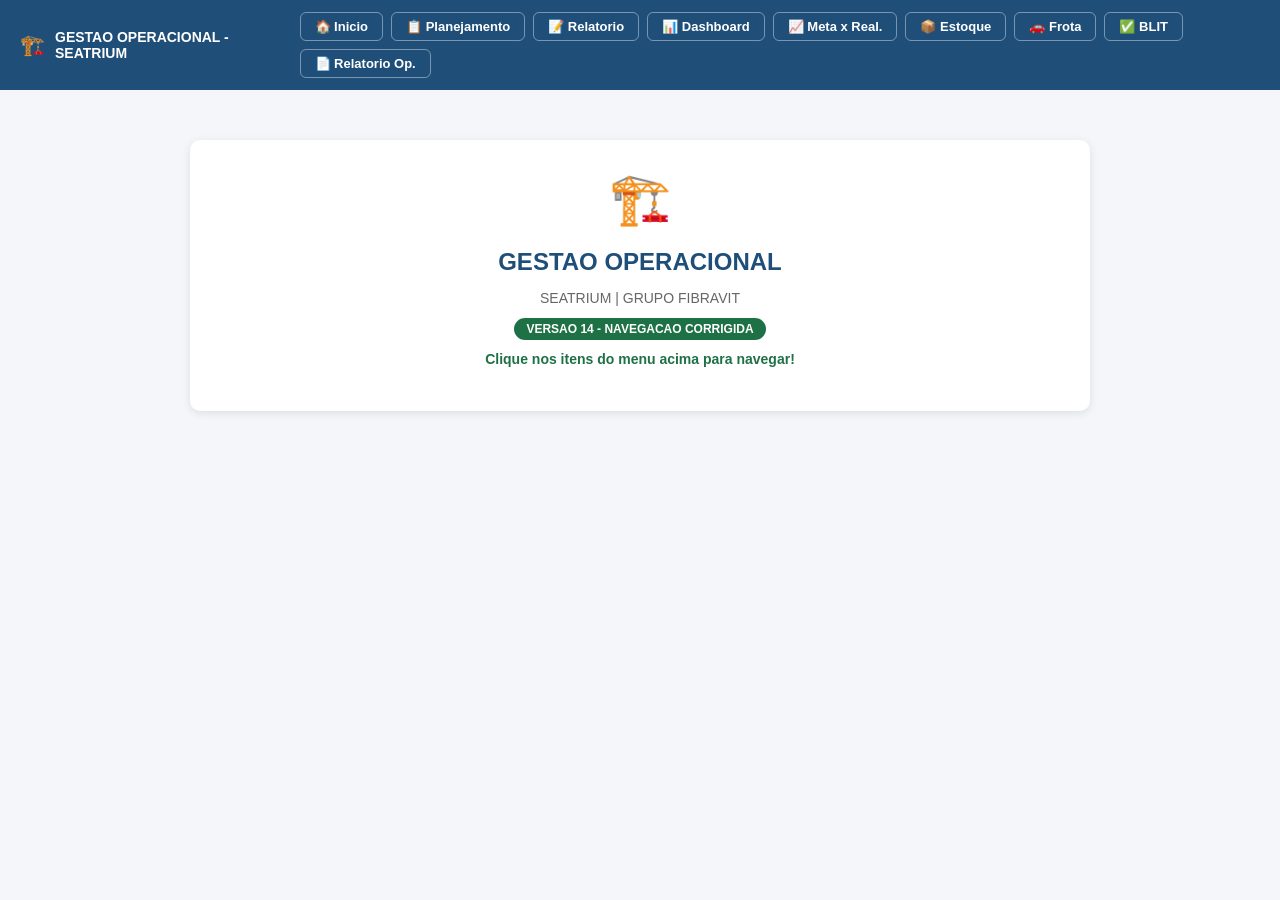
==== commit 3d5a621f: "Add files via upload" ====
--- a/index.html
+++ b/index.html
@@ -3,860 +3,101 @@
 <head>
 <meta charset="UTF-8">
 <meta name="viewport" content="width=device-width,initial-scale=1.0">
-<title>Gestao Operacional - Seatrium | Grupo Fibravit</title>
+<title>TESTE NAVEGACAO - V14</title>
 <style>
-*{box-sizing:border-box;margin:0;padding:0}
-body{font-family:'Segoe UI',Arial,sans-serif;background:#F4F6F9;color:#333;min-height:100vh;display:flex;flex-direction:column}
+body{font-family:Arial,sans-serif;margin:0;background:#F4F6F9}
 .page{display:none}.page.active{display:block}
-.nav a.ap{background:rgba(255,255,255,.3)!important;border-color:rgba(255,255,255,.8)!important}
-.header{background:linear-gradient(135deg,#1F4E79,#2E75B6);color:#fff;padding:10px 20px;display:flex;align-items:center;justify-content:space-between;box-shadow:0 2px 8px rgba(0,0,0,.25);position:sticky;top:0;z-index:100;flex-wrap:wrap;gap:8px}
-.header-logo{display:flex;align-items:center;gap:10px;cursor:pointer}
-.header-logo h1{font-size:14px;font-weight:800;letter-spacing:1px}
-.header-logo span{font-size:9px;opacity:.75}
-.nav{display:flex;gap:4px;flex-wrap:wrap}
-.nav a{color:rgba(255,255,255,.85);text-decoration:none;padding:5px 9px;border-radius:6px;font-size:11px;font-weight:600;border:1px solid rgba(255,255,255,.2);cursor:pointer;transition:all .2s}
-.nav a:hover{background:rgba(255,255,255,.2)}
-.container{max-width:1300px;margin:0 auto;padding:18px 14px;flex:1}
-.page-title{font-size:18px;font-weight:800;color:#1F4E79;margin-bottom:16px;display:flex;align-items:center;gap:10px;flex-wrap:wrap}
-.badge{background:#2E75B6;color:#fff;font-size:10px;font-weight:700;padding:3px 10px;border-radius:20px}
-.cards{display:grid;grid-template-columns:repeat(auto-fit,minmax(140px,1fr));gap:10px;margin-bottom:18px}
-.card{background:#fff;border-radius:10px;padding:14px;text-align:center;box-shadow:0 2px 8px rgba(0,0,0,.08);border-top:4px solid #2E75B6;transition:transform .2s}
-.card:hover{transform:translateY(-2px)}
-.card.verde{border-top-color:#1E7145}.card.vermelho{border-top-color:#C00000}.card.amarelo{border-top-color:#C9A84C}
-.card-icon{font-size:20px;margin-bottom:4px}
-.card-value{font-size:22px;font-weight:800;color:#1F4E79;line-height:1}
-.card.verde .card-value{color:#1E7145}.card.vermelho .card-value{color:#C00000}.card.amarelo .card-value{color:#C9A84C}
-.card-label{font-size:10px;color:#666;font-weight:600;margin-top:4px;text-transform:uppercase;letter-spacing:.4px}
-.section{background:#fff;border-radius:10px;box-shadow:0 2px 8px rgba(0,0,0,.08);margin-bottom:14px;overflow:hidden}
-.section-header{background:#1F4E79;color:#fff;padding:9px 14px;font-size:12px;font-weight:700}
-.section-header.verde{background:#1E7145}.section-header.vermelho{background:#C00000}.section-header.amarelo{background:#C9A84C;color:#333}
-.section-body{padding:12px}
-.grid2{display:grid;grid-template-columns:1fr 1fr;gap:14px;margin-bottom:14px}
-@media(max-width:900px){.grid2{grid-template-columns:1fr}}
-.form-card{background:#fff;border-radius:10px;box-shadow:0 2px 8px rgba(0,0,0,.08);margin-bottom:14px;overflow:hidden}
-.form-header{background:linear-gradient(135deg,#1F4E79,#2E75B6);color:#fff;padding:12px 16px}
-.form-header h2{font-size:14px;font-weight:700;margin-bottom:2px}
-.form-header p{font-size:11px;opacity:.8}
-.form-body{padding:14px}
-.form-grid{display:grid;grid-template-columns:repeat(auto-fit,minmax(170px,1fr));gap:10px;margin-bottom:12px}
-.form-group{display:flex;flex-direction:column;gap:4px}
-.form-group label{font-size:10px;font-weight:700;color:#444;text-transform:uppercase;letter-spacing:.3px}
-.form-group input,.form-group select,.form-group textarea{padding:7px 9px;border:1px solid #ddd;border-radius:6px;font-size:12px;font-family:inherit;background:#fff;width:100%}
-.form-group input:focus,.form-group select:focus{outline:none;border-color:#2E75B6}
-.btn-group{display:flex;gap:8px;flex-wrap:wrap;margin-top:8px}
-.btn{padding:8px 16px;border:none;border-radius:7px;font-size:12px;font-weight:700;cursor:pointer;transition:all .2s;font-family:inherit}
-.btn:hover{opacity:.88;transform:translateY(-1px)}
-.btn-primary{background:#2E75B6;color:#fff}.btn-success{background:#1E7145;color:#fff}.btn-warning{background:#C9A84C;color:#fff}
-.tabs{display:flex;gap:4px;margin-bottom:14px;flex-wrap:wrap}
-.tab-btn{padding:6px 12px;border:2px solid #ddd;background:#fff;border-radius:7px;font-size:11px;font-weight:700;cursor:pointer;color:#555;font-family:inherit;transition:all .2s}
-.tab-btn:hover{border-color:#2E75B6;color:#2E75B6}
-.tab-btn.active{background:#2E75B6;color:#fff;border-color:#2E75B6}
-.tab-content{display:none}.tab-content.active{display:block}
-table{width:100%;border-collapse:collapse;font-size:11px}
-thead tr{background:#1F4E79;color:#fff}
-th{padding:8px 9px;text-align:left;font-weight:700;font-size:10px;white-space:nowrap}
-td{padding:7px 9px;border-bottom:1px solid #f0f0f0;vertical-align:middle}
-tbody tr:hover{background:#F0F6FF}
-tbody tr:nth-child(even){background:#FAFBFC}
-.empty{text-align:center;padding:18px;color:#999;font-style:italic}
-.loading{text-align:center;padding:18px}
-.spinner{width:22px;height:22px;border:3px solid #ddd;border-top-color:#2E75B6;border-radius:50%;animation:spin .8s linear infinite;margin:0 auto}
-@keyframes spin{to{transform:rotate(360deg)}}
-.bok{background:#C6EFCE;color:#276221;padding:2px 7px;border-radius:12px;font-size:10px;font-weight:700}
-.berr{background:#FFC7CE;color:#9C0006;padding:2px 7px;border-radius:12px;font-size:10px;font-weight:700}
-.bwarn{background:#FFEB9C;color:#9C5700;padding:2px 7px;border-radius:12px;font-size:10px;font-weight:700}
-.alert{padding:9px 14px;border-radius:8px;font-size:12px;font-weight:600;margin-bottom:10px}
-.alert-success{background:#C6EFCE;color:#276221;border-left:4px solid #1E7145}
-.alert-error{background:#FFC7CE;color:#9C0006;border-left:4px solid #C00000}
-.alert-warn{background:#FFEB9C;color:#9C5700;border-left:4px solid #C9A84C}
-.msb{border:1px solid #ddd;border-radius:8px;padding:10px;background:#FAFBFC;max-height:190px;overflow-y:auto}
-.msg{display:flex;flex-wrap:wrap;gap:5px}
-.lb{padding:4px 8px;border:2px solid #ddd;background:#fff;border-radius:6px;font-size:10px;font-weight:700;cursor:pointer;color:#555}
-.lb:hover{border-color:#2E75B6;color:#2E75B6}
-.lb.sel{background:#2E75B6;color:#fff;border-color:#2E75B6}
-.pw{background:#eee;border-radius:20px;height:9px;overflow:hidden;margin:3px 0}
-.pb{height:100%;border-radius:20px;transition:width .5s}
-.pb.verde{background:#1E7145}.pb.amarelo{background:#C9A84C}.pb.vermelho{background:#C00000}
-.hero{background:linear-gradient(135deg,#1F4E79,#2E75B6 60%,#41A0E0);color:#fff;border-radius:14px;padding:28px;text-align:center;margin-bottom:20px}
-.hero h2{font-size:24px;font-weight:800;margin-bottom:6px}
-.ma{display:grid;grid-template-columns:1fr 1fr;gap:14px;margin-bottom:20px}
-.ac{background:#fff;border-radius:12px;padding:22px 18px;text-align:center;color:#333;box-shadow:0 3px 12px rgba(0,0,0,.1);transition:all .25s;border:2px solid transparent;cursor:pointer}
-.ac:hover{transform:translateY(-4px);border-color:#2E75B6}
-.ac .icon{font-size:34px;margin-bottom:8px}
-.ac h3{font-size:14px;font-weight:800;color:#1F4E79;margin-bottom:5px}
-.ac p{font-size:11px;color:#666;line-height:1.5}
-.ql{display:grid;grid-template-columns:repeat(auto-fit,minmax(120px,1fr));gap:8px;margin-bottom:18px}
-.qlk{background:#fff;border-radius:10px;padding:12px;text-align:center;color:#333;box-shadow:0 2px 8px rgba(0,0,0,.08);transition:all .2s;font-size:11px;font-weight:700;cursor:pointer}
-.qlk:hover{background:#2E75B6;color:#fff;transform:translateY(-2px)}
-.qlk .qi{font-size:18px;margin-bottom:5px}
-@media(max-width:600px){.ma{grid-template-columns:1fr}}
-.fe{background:linear-gradient(135deg,#0D1B2A,#1F4E79);margin-top:auto;padding:14px 20px}
-.fi{max-width:1300px;margin:0 auto;display:flex;align-items:center;justify-content:space-between;gap:14px;flex-wrap:wrap}
-.fb{background:#fff;border-radius:10px;padding:10px 14px;margin-bottom:14px;box-shadow:0 2px 8px rgba(0,0,0,.08);display:flex;gap:10px;align-items:flex-end;flex-wrap:wrap}
-.fb label{font-size:10px;font-weight:700;color:#444;text-transform:uppercase;letter-spacing:.3px;display:block;margin-bottom:3px}
-.fb input,.fb select{padding:6px 9px;border:1px solid #ddd;border-radius:6px;font-size:12px;font-family:inherit}
-.fs{display:flex;gap:5px;flex-wrap:wrap}
-.fs button{padding:5px 10px;border:1px solid #ddd;background:#fff;border-radius:6px;font-size:10px;font-weight:700;cursor:pointer;color:#555;font-family:inherit}
-.fs button:hover{background:#2E75B6;color:#fff;border-color:#2E75B6}
-.kr{display:flex;align-items:center;gap:8px;padding:7px 0;border-bottom:1px solid #f0f0f0}
-.kr:last-child{border-bottom:none}
-.kl{flex:1;font-size:11px;font-weight:600;color:#444}
-.kv{font-size:13px;font-weight:800;color:#1F4E79;min-width:55px;text-align:right}
-.km{font-size:10px;color:#999;min-width:55px;text-align:right}
-.ks{min-width:90px;text-align:right}
-.ie{display:none;margin-top:10px;padding:10px;background:#FFF8E1;border-radius:8px;border-left:4px solid #C9A84C}
-.ef2{display:inline-block;width:10px;height:10px;border-radius:50%;margin-right:5px}
-.fok{background:#1E7145}.fbx2{background:#C9A84C}.fmn{background:#E67E22}.fab{background:#C00000}.fzr{background:#333}
-@media print{.header,.nav,.fb,.btn-group,.tabs,.tab-btn,.fe,.no-print{display:none!important}.page{display:block!important}#page-rel{display:block!important}body{background:#fff}.section{box-shadow:none;border:1px solid #ddd}.rh{background:#1F4E79!important;-webkit-print-color-adjust:exact;print-color-adjust:exact}}
+header{background:#1F4E79;color:#fff;padding:12px 20px;display:flex;gap:10px;align-items:center}
+nav{display:flex;gap:8px;flex-wrap:wrap}
+nav a{color:#fff;padding:6px 14px;border-radius:6px;border:1px solid rgba(255,255,255,.4);cursor:pointer;font-size:13px;font-weight:600;text-decoration:none}
+nav a:hover,nav a.ativo{background:rgba(255,255,255,.25)}
+.container{max-width:900px;margin:30px auto;padding:20px}
+.card{background:#fff;border-radius:10px;padding:30px;box-shadow:0 2px 8px rgba(0,0,0,.1);text-align:center}
+h2{color:#1F4E79;margin-bottom:10px}
+p{color:#666;font-size:14px}
+.badge{background:#1E7145;color:#fff;padding:4px 12px;border-radius:20px;font-size:12px;font-weight:700}
 </style>
 </head>
 <body>
-<header class="header">
-  <div class="header-logo" onclick="sp('home')"><span style="font-size:18px">&#127959;&#65039;</span><div><h1>GESTAO OPERACIONAL</h1><span>SEATRIUM | GRUPO FIBRAVIT</span></div></div>
-  <nav class="nav">
-    <a onclick="sp('home')" id="nh">&#127968; Inicio</a>
-    <a onclick="sp('plan')" id="np">&#128203; Planejamento</a>
-    <a onclick="sp('reg')" id="nr">&#128221; Relatorio</a>
-    <a onclick="sp('dash')" id="nd">&#128202; Dashboard</a>
-    <a onclick="sp('comp')" id="nc">&#128200; Meta x Real.</a>
-    <a onclick="sp('est')" id="ne">&#128230; Estoque</a>
-    <a onclick="sp('frota')" id="nfrota">&#128663; Frota</a>
-    <a onclick="sp('blit')" id="nblit" style="background:rgba(30,113,69,.25);border-color:#1E7145">&#9989; BLIT</a>
-    <a onclick="sp('rel')" id="nrl" style="background:rgba(201,168,76,.25);border-color:#C9A84C">&#128196; Rel. Operacional</a>
+<header>
+  <span style="font-size:20px">&#127959;&#65039;</span>
+  <strong style="font-size:14px">GESTAO OPERACIONAL - SEATRIUM</strong>
+  <nav>
+    <a onclick="ir('home')" id="nh">&#127968; Inicio</a>
+    <a onclick="ir('plan')" id="np">&#128203; Planejamento</a>
+    <a onclick="ir('reg')" id="nr">&#128221; Relatorio</a>
+    <a onclick="ir('dash')" id="nd">&#128202; Dashboard</a>
+    <a onclick="ir('comp')" id="nc">&#128200; Meta x Real.</a>
+    <a onclick="ir('est')" id="ne">&#128230; Estoque</a>
+    <a onclick="ir('frota')" id="nfrota">&#128663; Frota</a>
+    <a onclick="ir('blit')" id="nblit">&#9989; BLIT</a>
+    <a onclick="ir('rel')" id="nrl">&#128196; Relatorio Op.</a>
   </nav>
 </header>
 
-<div id="page-home" class="page active"><div class="container">
-  <div class="hero"><div style="font-size:40px;margin-bottom:8px">&#127959;&#65039;</div><h2>GESTAO OPERACIONAL</h2><p style="font-size:14px;font-weight:700;margin-bottom:5px">SEATRIUM | GRUPO FIBRAVIT</p><p style="opacity:.85;font-size:13px">Sistema completo de controle operacional</p></div>
-  <div class="ma">
-    <div class="ac" onclick="sp('plan')"><div class="icon">&#128203;</div><h3>Planejamento do Dia</h3><p>Defina metas, atribua colaboradores e selecione containers/banheiros</p></div>
-    <div class="ac" onclick="sp('reg')"><div class="icon">&#128221;</div><h3>Relatorio do Dia</h3><p>Registre producao, ocorrencias, inspecoes, efetivo e assuntos gerais</p></div>
-  </div>
-  <div class="ql">
-    <div class="qlk" onclick="sp('dash')"><div class="qi">&#128202;</div>Dashboard</div>
-    <div class="qlk" onclick="sp('comp')"><div class="qi">&#128200;</div>Meta x Realizado</div>
-    <div class="qlk" onclick="sp('est')"><div class="qi">&#128230;</div>Estoque</div>
-    <div class="qlk" onclick="sp('frota')"><div class="qi">&#128663;</div>Frota</div>
-    <div class="qlk" onclick="sp('blit')" style="background:#1E7145;color:#fff"><div class="qi">&#9989;</div>BLIT</div>
-    <div class="qlk" onclick="sp('rel')" style="background:#1F4E79;color:#fff"><div class="qi">&#128196;</div>Rel. Operacional</div>
-  </div>
-  <div style="background:#fff;border-radius:10px;padding:14px;box-shadow:0 2px 8px rgba(0,0,0,.08)">
-    <div style="font-size:11px;font-weight:700;color:#1F4E79;margin-bottom:8px;text-transform:uppercase">&#128101; Equipe Operacional</div>
-    <div style="display:flex;flex-wrap:wrap;gap:6px">
-      <span style="background:#EEF7FF;color:#1F4E79;padding:3px 10px;border-radius:20px;font-size:11px;font-weight:700">CELSO</span><span style="background:#EEF7FF;color:#1F4E79;padding:3px 10px;border-radius:20px;font-size:11px;font-weight:700">MARCIO</span><span style="background:#EEF7FF;color:#1F4E79;padding:3px 10px;border-radius:20px;font-size:11px;font-weight:700">FAGNER</span><span style="background:#EEF7FF;color:#1F4E79;padding:3px 10px;border-radius:20px;font-size:11px;font-weight:700">ELAINE</span><span style="background:#EEF7FF;color:#1F4E79;padding:3px 10px;border-radius:20px;font-size:11px;font-weight:700">ERLANE</span><span style="background:#EEF7FF;color:#1F4E79;padding:3px 10px;border-radius:20px;font-size:11px;font-weight:700">JULIANA</span><span style="background:#EEF7FF;color:#1F4E79;padding:3px 10px;border-radius:20px;font-size:11px;font-weight:700">LILIANE</span><span style="background:#EEF7FF;color:#1F4E79;padding:3px 10px;border-radius:20px;font-size:11px;font-weight:700">ELIDA</span><span style="background:#EEF7FF;color:#1F4E79;padding:3px 10px;border-radius:20px;font-size:11px;font-weight:700">MARIA</span><span style="background:#EEF7FF;color:#1F4E79;padding:3px 10px;border-radius:20px;font-size:11px;font-weight:700">SAMARA</span><span style="background:#EEF7FF;color:#1F4E79;padding:3px 10px;border-radius:20px;font-size:11px;font-weight:700">OLAVO</span><span style="background:#EEF7FF;color:#1F4E79;padding:3px 10px;border-radius:20px;font-size:11px;font-weight:700">DAVI</span>
-    </div>
-  </div>
-</div></div>
+<div id="page-home" class="page active"><div class="container"><div class="card">
+  <div style="font-size:50px;margin-bottom:10px">&#127959;&#65039;</div>
+  <h2>GESTAO OPERACIONAL</h2>
+  <p>SEATRIUM | GRUPO FIBRAVIT</p>
+  <p style="margin-top:10px"><span class="badge">VERSAO 14 - NAVEGACAO CORRIGIDA</span></p>
+  <p style="margin-top:15px;color:#1E7145;font-weight:700">Clique nos itens do menu acima para navegar!</p>
+</div></div></div>
 
-<div id="page-plan" class="page"><div class="container">
-  <div class="page-title">&#128203; Planejamento <span class="badge">Definicao de Metas</span></div>
-  <div id="al-plan"></div>
-  <div class="section" style="margin-bottom:14px"><div class="section-header">&#128197; Periodo</div><div class="section-body">
-    <div class="form-grid" style="grid-template-columns:repeat(3,1fr)">
-      <div class="form-group"><label>Data Inicio</label><input type="date" id="pIni"></div>
-      <div class="form-group"><label>Data Fim</label><input type="date" id="pFim"></div>
-      <div class="form-group" style="display:flex;align-items:flex-end"><button class="btn btn-primary" onclick="cmpPlan()" style="width:100%">&#128200; Ver Previsto x Realizado</button></div>
-    </div>
-    <div id="pnlCmpPlan" style="display:none;margin-top:10px">
-      <div style="font-size:11px;font-weight:700;color:#1F4E79;margin-bottom:6px">&#128200; PREVISTO x REALIZADO</div>
-      <div style="overflow-x:auto"><table><thead><tr><th>Colaborador</th><th>Servico</th><th>Meta</th><th>Realizado</th><th>Eficiencia</th></tr></thead><tbody id="tbCmpPlan"></tbody></table></div>
-    </div>
-  </div></div>
-  <div class="grid2">
-    <div class="form-card"><div class="form-header"><h2>&#128203; Novo Planejamento</h2><p>Defina metas para o proximo dia</p></div><div class="form-body">
-      <div class="form-group"><label>Colaborador *</label><select id="pColab"><option value="">Selecione...</option><option>CELSO</option><option>MARCIO</option><option>FAGNER</option><option>ELAINE</option><option>ERLANE</option><option>JULIANA</option><option>LILIANE</option><option>ELIDA</option><option>MARIA</option><option>SAMARA</option><option>OLAVO</option><option>DAVI</option></select></div>
-      <div class="form-group"><label>Tipo de Servico *</label><select id="pServ" onchange="tmd()"><option value="">Selecione...</option><option>Limpeza</option><option>Limpeza Pesada</option><option>Succao</option><option>Inspecao</option><option>Manutencao de Container/Banheiro</option><option>Manutencao Geral</option></select></div>
-      <div id="mdb" style="display:none" class="form-group"><label>Descricao da Manutencao</label><input type="text" id="pMDesc" placeholder="Descreva..."></div>
-      <div class="form-group"><label>Meta (quantidade)</label><input type="number" id="pMeta" min="0" value="2"></div>
-      <div class="form-group"><label>Containers / Banheiros</label><div class="msb"><div style="font-size:10px;color:#666;margin-bottom:5px;font-weight:600">CONTAINERS</div><div class="msg" id="gC"></div><div style="font-size:10px;color:#666;margin:7px 0 5px;font-weight:600">BANHEIROS</div><div class="msg" id="gB"></div></div></div>
-      <div class="form-group"><label>Observacoes</label><input type="text" id="pObs" placeholder="Obs..."></div>
-      <div class="btn-group"><button class="btn btn-success" onclick="svPlan()">&#128203; Salvar</button><button class="btn" onclick="lmpPlan()" style="background:#6c757d;color:#fff">&#10006; Limpar</button></div>
-    </div></div>
-    <div class="section"><div class="section-header">&#128203; Planejamentos Salvos</div><div class="section-body">
-      <div style="margin-bottom:8px;display:flex;gap:8px"><input type="date" id="fdPlan" style="padding:5px 9px;border:1px solid #ddd;border-radius:6px;font-size:12px"><button class="btn btn-primary" onclick="ldPlan()" style="padding:5px 12px;font-size:11px">&#128269; Filtrar</button></div>
-      <div style="overflow-x:auto"><table><thead><tr><th>Data</th><th>Colaborador</th><th>Servico</th><th>Meta</th><th>Locais</th></tr></thead><tbody id="tbPlan"><tr><td colspan="5" class="empty">Selecione uma data</td></tr></tbody></table></div>
-    </div></div>
-  </div>
-</div></div>
+<div id="page-plan" class="page"><div class="container"><div class="card">
+  <div style="font-size:40px">&#128203;</div><h2>Planejamento</h2><p>Pagina de Planejamento do Dia</p>
+</div></div></div>
 
-<div id="page-reg" class="page"><div class="container">
-  <div class="page-title">&#128221; Relatorio do Dia <span class="badge" style="background:#1E7145">Registro Diario</span></div>
-  <div id="al-reg"></div>
-  <div class="section" style="margin-bottom:14px"><div class="section-header">&#128197; Data do Registro</div><div class="section-body">
-    <div style="display:flex;gap:10px;align-items:flex-end;flex-wrap:wrap">
-      <div class="form-group" style="margin:0"><label>Data</label><input type="date" id="rData" onchange="ldPrev()"></div>
-      <div class="form-group" style="margin:0"><label>Turno</label><select id="rTurno"><option value="1">Turno 1</option><option value="2">Turno 2</option></select></div>
-      <button class="btn btn-primary" onclick="ldPrev()">&#128200; Ver Planejado</button>
-    </div>
-    <div id="pnlPrev" style="display:none;margin-top:12px;background:#EEF7FF;border-radius:8px;padding:12px">
-      <div style="font-size:11px;font-weight:700;color:#1F4E79;margin-bottom:6px">&#128200; PLANEJADO PARA ESTE DIA</div>
-      <div style="overflow-x:auto"><table><thead><tr><th>Colaborador</th><th>Servico</th><th>Meta</th><th>Locais</th></tr></thead><tbody id="tbPrev"></tbody></table></div>
-    </div>
-  </div></div>
-  <div class="tabs">
-    <button class="tab-btn active" onclick="srt('tProd',this)">&#9989; Producao</button>
-    <button class="tab-btn" onclick="srt('tOcorr',this)">&#9888;&#65039; Ocorrencia</button>
-    <button class="tab-btn" onclick="srt('tEfet',this)">&#128101; Efetivo</button>
-    <button class="tab-btn" onclick="srt('tAss',this)">&#128221; Assuntos Gerais</button>
-    <button class="tab-btn" onclick="srt('tHist',this)">&#128196; Historico</button>
-  </div>
-  <div id="tProd" class="tab-content active">
-    <div class="form-card"><div class="form-header" style="background:linear-gradient(135deg,#1E7145,#155a35)"><h2>&#9989; Registrar Producao</h2></div><div class="form-body">
-      <div class="form-grid">
-        <div class="form-group"><label>Colaborador *</label><select id="rColab"><option value="">Selecione...</option><option>CELSO</option><option>MARCIO</option><option>FAGNER</option><option>ELAINE</option><option>ERLANE</option><option>JULIANA</option><option>LILIANE</option><option>ELIDA</option><option>MARIA</option><option>SAMARA</option><option>OLAVO</option><option>DAVI</option></select></div>
-        <div class="form-group"><label>Tipo de Servico *</label><select id="rServ" onchange="tie()"><option value="">Selecione...</option><option>Limpeza</option><option>Limpeza Pesada</option><option>Succao</option><option>Inspecao</option><option>Manutencao de Container/Banheiro</option><option>Manutencao Geral</option></select></div>
-        <div class="form-group"><label>Quantidade *</label><input type="number" id="rQtd" min="0" value="0"></div>
-        <div class="form-group"><label>Container/Banheiro</label><input type="text" id="rLocal" placeholder="Ex: C01, B03..."></div>
-        <div class="form-group"><label>Observacoes</label><input type="text" id="rObs" placeholder="Obs..."></div>
-      </div>
-      <div class="ie" id="iExtra">
-        <div style="font-size:11px;font-weight:700;color:#C9A84C;margin-bottom:7px">&#128269; DETALHES DA INSPECAO</div>
-        <div class="form-grid">
-          <div class="form-group"><label>O que foi detectado *</label><textarea id="iDet" rows="3" placeholder="Descreva..." style="padding:7px;border:1px solid #ddd;border-radius:6px;font-size:12px;font-family:inherit;resize:vertical;width:100%"></textarea></div>
-          <div class="form-group"><label>Precisa de Manutencao?</label><select id="iPM" onchange="tdm()"><option value="nao">Nao</option><option value="sim">Sim - Agendar Manutencao</option></select></div>
-          <div class="form-group" id="iDMB" style="display:none"><label>Data Prevista da Manutencao</label><input type="date" id="iDM"></div>
-        </div>
-      </div>
-      <div class="btn-group" style="margin-top:10px"><button class="btn btn-success" onclick="svReg()">&#9989; Registrar Producao</button></div>
-    </div></div>
-    <div class="section"><div class="section-header verde">&#9989; Producao do Dia</div><div class="section-body"><div style="overflow-x:auto"><table><thead><tr><th>Colaborador</th><th>Servico</th><th>Qtd</th><th>Local</th><th>Turno</th><th>Obs</th></tr></thead><tbody id="tbProd"><tr><td colspan="6" class="empty">Selecione uma data</td></tr></tbody></table></div></div></div>
-  </div>
-  <div id="tOcorr" class="tab-content">
-    <div class="form-card"><div class="form-header" style="background:linear-gradient(135deg,#C55A11,#a04a0e)"><h2>&#9888;&#65039; Registrar Ocorrencia</h2></div><div class="form-body">
-      <div class="form-grid">
-        <div class="form-group"><label>Tipo *</label><select id="oTipo"><option value="">Selecione...</option><option>Acidente de Trabalho</option><option>Quase Acidente</option><option>Falha de Equipamento</option><option>Falta de Insumo</option><option>Atraso na Execucao</option><option>Nao Conformidade</option><option>Reclamacao do Cliente</option><option>Dano ao Patrimonio</option><option>Outros</option></select></div>
-        <div class="form-group"><label>Local</label><input type="text" id="oLocal" placeholder="Ex: C05..."></div>
-        <div class="form-group"><label>Descricao *</label><input type="text" id="oDesc" placeholder="Descreva..."></div>
-        <div class="form-group"><label>Acao Tomada</label><input type="text" id="oAcao" placeholder="O que foi feito..."></div>
-        <div class="form-group"><label>Responsavel</label><input type="text" id="oResp" placeholder="Responsavel"></div>
-        <div class="form-group"><label>Criticidade</label><select id="oCrit"><option value="Baixa">Baixa</option><option value="Media">Media</option><option value="Alta">Alta</option><option value="Critica">Critica</option></select></div>
-        <div class="form-group"><label>Status</label><select id="oStat"><option value="Aberta">Aberta</option><option value="Em Andamento">Em Andamento</option><option value="Resolvida">Resolvida</option></select></div>
-      </div>
-      <div class="btn-group"><button class="btn btn-warning" onclick="svOcorr()">&#9888;&#65039; Registrar</button></div>
-    </div></div>
-    <div class="section"><div class="section-header amarelo">&#9888;&#65039; Ocorrencias do Dia</div><div class="section-body"><div style="overflow-x:auto"><table><thead><tr><th>Tipo</th><th>Local</th><th>Descricao</th><th>Criticidade</th><th>Status</th></tr></thead><tbody id="tbOcorr"><tr><td colspan="5" class="empty">Selecione uma data</td></tr></tbody></table></div></div></div>
-  </div>
-  <div id="tEfet" class="tab-content">
-    <div class="form-card"><div class="form-header" style="background:linear-gradient(135deg,#2E75B6,#1F4E79)"><h2>&#128101; Registrar Efetivo</h2></div><div class="form-body">
-      <div class="form-grid">
-        <div class="form-group"><label>Turno *</label><select id="eTurno"><option value="1">Turno 1</option><option value="2">Turno 2</option></select></div>
-        <div class="form-group"><label>Previstos</label><input type="number" id="ePrev" min="0" value="0"></div>
-        <div class="form-group"><label>Presentes</label><input type="number" id="ePres" min="0" value="0"></div>
-        <div class="form-group"><label>Faltas</label><input type="number" id="eFalt" min="0" value="0"></div>
-        <div class="form-group"><label>Atestados</label><input type="number" id="eAtest" min="0" value="0"></div>
-      </div>
-      <div class="btn-group"><button class="btn btn-primary" onclick="svEfet()">&#128101; Registrar</button></div>
-    </div></div>
-    <div class="section"><div class="section-header">&#128101; Efetivo do Dia</div><div class="section-body"><div style="overflow-x:auto"><table><thead><tr><th>Turno</th><th>Previstos</th><th>Presentes</th><th>Faltas</th><th>Atestados</th><th>Absenteismo</th></tr></thead><tbody id="tbEfet"><tr><td colspan="6" class="empty">Selecione uma data</td></tr></tbody></table></div></div></div>
-  </div>
-  <div id="tAss" class="tab-content">
-    <div class="form-card"><div class="form-header" style="background:linear-gradient(135deg,#5B2C8D,#7D3C98)"><h2>&#128221; Registrar Assunto Geral</h2></div><div class="form-body">
-      <div class="form-grid">
-        <div class="form-group"><label>Assunto *</label><input type="text" id="agAss" placeholder="Titulo..."></div>
-        <div class="form-group"><label>Categoria</label><select id="agCat"><option value="">Selecione...</option><option>Comunicado</option><option>Pendencia</option><option>Informacao Operacional</option><option>Feedback do Cliente</option><option>Seguranca</option><option>Outros</option></select></div>
-        <div class="form-group" style="grid-column:1/-1"><label>Descricao *</label><textarea id="agDesc" rows="3" placeholder="Descreva..." style="padding:7px;border:1px solid #ddd;border-radius:6px;font-size:12px;font-family:inherit;resize:vertical;width:100%"></textarea></div>
-      </div>
-      <div class="btn-group"><button class="btn" onclick="svAss()" style="background:#5B2C8D;color:#fff">&#128221; Registrar</button></div>
-    </div></div>
-    <div class="section"><div class="section-header" style="background:#5B2C8D">&#128221; Assuntos do Dia</div><div class="section-body"><div style="overflow-x:auto"><table><thead><tr><th>#</th><th>Assunto</th><th>Categoria</th><th>Descricao</th></tr></thead><tbody id="tbAss"><tr><td colspan="4" class="empty">Selecione uma data</td></tr></tbody></table></div></div></div>
-  </div>
-  <div id="tHist" class="tab-content">
-    <div class="section"><div class="section-header">&#128196; Historico</div><div class="section-body">
-      <div style="display:flex;gap:8px;margin-bottom:10px;flex-wrap:wrap">
-        <input type="date" id="hIni" style="padding:5px 9px;border:1px solid #ddd;border-radius:6px;font-size:12px">
-        <input type="date" id="hFim" style="padding:5px 9px;border:1px solid #ddd;border-radius:6px;font-size:12px">
-        <button class="btn btn-primary" onclick="ldHist()" style="padding:5px 12px;font-size:11px">&#128269; Buscar</button>
-      </div>
-      <div style="overflow-x:auto"><table><thead><tr><th>Data</th><th>Turno</th><th>Colaborador</th><th>Servico</th><th>Qtd</th><th>Local</th></tr></thead><tbody id="tbHist"><tr><td colspan="6" class="empty">Selecione um periodo</td></tr></tbody></table></div>
-    </div></div>
-  </div>
-</div></div>
+<div id="page-reg" class="page"><div class="container"><div class="card">
+  <div style="font-size:40px">&#128221;</div><h2>Relatorio do Dia</h2><p>Pagina de Registro Diario</p>
+</div></div></div>
 
-<div id="page-dash" class="page"><div class="container">
-  <div class="page-title">&#128202; Dashboard Operacional <span class="badge" style="background:#1E7145">Tempo Real</span></div>
-  <div class="fb">
-    <div class="form-group"><label>Data Inicial</label><input type="date" id="dIni"></div>
-    <div class="form-group"><label>Data Final</label><input type="date" id="dFim"></div>
-    <button class="btn btn-primary" onclick="ldDash()">&#128269; Filtrar</button>
-    <div class="fs"><button onclick="sh('dIni','dFim');ldDash()">Hoje</button><button onclick="sw('dIni','dFim');ldDash()">Esta Semana</button><button onclick="sm('dIni','dFim');ldDash()">Este Mes</button></div>
-  </div>
-  <div class="cards" style="grid-template-columns:repeat(5,1fr)">
-    <div class="card verde"><div class="card-icon">&#129529;</div><div class="card-value" id="kL">-</div><div class="card-label">Limpezas</div></div>
-    <div class="card verde"><div class="card-icon">&#128167;</div><div class="card-value" id="kLP">-</div><div class="card-label">Limp. Pesadas</div></div>
-    <div class="card"><div class="card-icon">&#128295;</div><div class="card-value" id="kS">-</div><div class="card-label">Succoes</div></div>
-    <div class="card amarelo"><div class="card-icon">&#9888;&#65039;</div><div class="card-value" id="kO">-</div><div class="card-label">Ocorrencias</div></div>
-    <div class="card"><div class="card-icon">&#128101;</div><div class="card-value" id="kA">-</div><div class="card-label">Absenteismo</div></div>
-  </div>
-  <div class="grid2">
-    <div class="section"><div class="section-header">&#128200; Indicadores</div><div class="section-body" id="pKpi"><div class="loading"><div class="spinner"></div></div></div></div>
-    <div class="section"><div class="section-header amarelo">&#128202; Tipos de Ocorrencia</div><div class="section-body" id="pTOc"><div class="loading"><div class="spinner"></div></div></div></div>
-  </div>
-  <div class="grid2">
-    <div class="section"><div class="section-header">&#128101; Meta x Realizado por Colaborador</div><div class="section-body" id="pCol"><div class="loading"><div class="spinner"></div></div></div></div>
-    <div class="section"><div class="section-header vermelho">&#128308; Ocorrencias Pendentes</div><div class="section-body"><div style="overflow-x:auto"><table><thead><tr><th>Data</th><th>Tipo</th><th>Descricao</th><th>Criticidade</th><th>Status</th></tr></thead><tbody id="tbOP"><tr><td colspan="5" class="loading"><div class="spinner"></div></td></tr></tbody></table></div></div></div>
-  </div>
-</div></div>
+<div id="page-dash" class="page"><div class="container"><div class="card">
+  <div style="font-size:40px">&#128202;</div><h2>Dashboard</h2><p>Pagina de Dashboard Operacional</p>
+</div></div></div>
 
-<div id="page-comp" class="page"><div class="container">
-  <div class="page-title">&#128200; Meta x Realizado <span class="badge" style="background:#C9A84C">Comparativo</span></div>
-  <div class="fb">
-    <div class="form-group"><label>Data Inicial</label><input type="date" id="cIni"></div>
-    <div class="form-group"><label>Data Final</label><input type="date" id="cFim"></div>
-    <button class="btn btn-primary" onclick="ldComp()">&#128269; Filtrar</button>
-    <div class="fs"><button onclick="sh('cIni','cFim');ldComp()">Hoje</button><button onclick="sw('cIni','cFim');ldComp()">Esta Semana</button><button onclick="sm('cIni','cFim');ldComp()">Este Mes</button></div>
-    <button class="btn" onclick="expCSV()" style="background:#1E7145;color:#fff;margin-left:auto">&#128229; CSV</button>
-  </div>
-  <div class="cards" style="grid-template-columns:repeat(4,1fr)">
-    <div class="card"><div class="card-icon">&#128203;</div><div class="card-value" id="cMT">-</div><div class="card-label">Meta Total</div></div>
-    <div class="card verde"><div class="card-icon">&#9989;</div><div class="card-value" id="cRT">-</div><div class="card-label">Realizado</div></div>
-    <div class="card" id="cEC"><div class="card-icon">&#128200;</div><div class="card-value" id="cEF">-</div><div class="card-label">Eficiencia</div></div>
-    <div class="card amarelo"><div class="card-icon">&#9888;&#65039;</div><div class="card-value" id="cOT">-</div><div class="card-label">Ocorrencias</div></div>
-  </div>
-  <div class="grid2">
-    <div class="section"><div class="section-header">&#128101; Por Colaborador</div><div class="section-body" id="pCC"><div class="loading"><div class="spinner"></div></div></div></div>
-    <div class="section"><div class="section-header">&#128295; Por Servico</div><div class="section-body" id="pSC"><div class="loading"><div class="spinner"></div></div></div></div>
-  </div>
-  <div class="section"><div class="section-header">&#128196; Tabela Detalhada</div><div class="section-body"><div style="overflow-x:auto"><table><thead><tr><th>Colaborador</th><th>Servico</th><th>Meta</th><th>Realizado</th><th>Diferenca</th><th>Eficiencia</th><th>Status</th></tr></thead><tbody id="tbDet"><tr><td colspan="7" class="loading"><div class="spinner"></div></td></tr></tbody></table></div></div></div>
-</div></div>
+<div id="page-comp" class="page"><div class="container"><div class="card">
+  <div style="font-size:40px">&#128200;</div><h2>Meta x Realizado</h2><p>Pagina de Comparativo</p>
+</div></div></div>
 
-<div id="page-est" class="page"><div class="container">
-  <div class="page-title">&#128230; Controle de Estoque <span class="badge" style="background:#5B2C8D">Gestao de Produtos</span></div>
-  <div id="al-est"></div>
-  <div class="cards" style="grid-template-columns:repeat(5,1fr)">
-    <div class="card verde"><div class="card-icon">&#128230;</div><div class="card-value" id="eTP">-</div><div class="card-label">Total Produtos</div></div>
-    <div class="card vermelho"><div class="card-icon">&#11035;</div><div class="card-value" id="eSE">-</div><div class="card-label">Sem Estoque</div></div>
-    <div class="card vermelho"><div class="card-icon">&#128308;</div><div class="card-value" id="eAM">-</div><div class="card-label">Abaixo Minimo</div></div>
-    <div class="card amarelo"><div class="card-icon">&#128993;</div><div class="card-value" id="eEM">-</div><div class="card-label">No Minimo</div></div>
-    <div class="card amarelo"><div class="card-icon">&#128997;</div><div class="card-value" id="eBX">-</div><div class="card-label">Estoque Baixo</div></div>
-  </div>
-  <div class="section" style="margin-bottom:14px"><div class="section-header vermelho">&#128308; Farol de Alertas</div><div class="section-body"><div style="overflow-x:auto"><table><thead><tr><th>Codigo</th><th>Produto</th><th>Unidade</th><th>Atual</th><th>Minimo</th><th>Ponto Rep.</th><th>Status</th></tr></thead><tbody id="tbFarol"><tr><td colspan="7" class="loading"><div class="spinner"></div></td></tr></tbody></table></div></div></div>
-  <div class="tabs">
-    <button class="tab-btn active" onclick="set2('eCad',this)">&#128230; Cadastro</button>
-    <button class="tab-btn" onclick="set2('eMov',this)">&#8644; Movimentacao</button>
-    <button class="tab-btn" onclick="set2('eTod',this)">&#128203; Todos os Produtos</button>
-  </div>
-  <div id="eCad" class="tab-content active"><div class="form-card"><div class="form-header" style="background:linear-gradient(135deg,#5B2C8D,#7D3C98)"><h2>&#128230; Cadastrar Produto</h2></div><div class="form-body">
-    <div class="form-grid">
-      <div class="form-group"><label>Codigo *</label><input type="text" id="eCod" placeholder="Ex: PROD-001"></div>
-      <div class="form-group"><label>Nome do Produto *</label><input type="text" id="eNome" placeholder="Ex: Detergente 5L"></div>
-      <div class="form-group"><label>Categoria</label><select id="eCat"><option value="">Selecione...</option><option>Limpeza</option><option>EPI</option><option>Ferramentas</option><option>Quimicos</option><option>Descartaveis</option><option>Manutencao</option><option>Outros</option></select></div>
-      <div class="form-group"><label>Unidade</label><select id="eUnid"><option>UN</option><option>KG</option><option>L</option><option>CX</option><option>PCT</option><option>M</option><option>PAR</option></select></div>
-      <div class="form-group"><label>Estoque Inicial</label><input type="number" id="eEI" min="0" value="0"></div>
-      <div class="form-group"><label>Estoque Minimo</label><input type="number" id="eEM2" min="0" value="0"></div>
-      <div class="form-group"><label>Ponto de Reposicao</label><input type="number" id="ePR" min="0" value="0"></div>
-      <div class="form-group"><label>Observacoes</label><input type="text" id="eObs" placeholder="Obs..."></div>
-    </div>
-    <div class="btn-group"><button class="btn" onclick="svProd()" style="background:#5B2C8D;color:#fff">&#128230; Cadastrar</button></div>
-  </div></div></div>
-  <div id="eMov" class="tab-content"><div class="form-card"><div class="form-header" style="background:linear-gradient(135deg,#1E7145,#155a35)"><h2>&#8644; Registrar Movimentacao</h2></div><div class="form-body">
-    <div class="form-grid">
-      <div class="form-group"><label>Data *</label><input type="date" id="mData"></div>
-      <div class="form-group"><label>Produto *</label><select id="mProd" onchange="pCod()"><option value="">Selecione...</option></select></div>
-      <div class="form-group"><label>Codigo</label><input type="text" id="mCod" readonly style="background:#f5f5f5"></div>
-      <div class="form-group"><label>Tipo *</label><select id="mTipo"><option value="Entrada">&#8593; Entrada</option><option value="Saida">&#8595; Saida</option></select></div>
-      <div class="form-group"><label>Quantidade *</label><input type="number" id="mQtd" min="0" value="0"></div>
-      <div class="form-group"><label>Responsavel</label><input type="text" id="mResp" placeholder="Responsavel"></div>
-      <div class="form-group"><label>Motivo/Obs</label><input type="text" id="mObs" placeholder="Ex: Compra, Uso..."></div>
-    </div>
-    <div class="btn-group"><button class="btn btn-success" onclick="svMov()">&#8644; Registrar</button></div>
-  </div></div>
-  <div class="section"><div class="section-header">&#8644; Ultimas Movimentacoes</div><div class="section-body"><div style="overflow-x:auto"><table><thead><tr><th>Data</th><th>Produto</th><th>Codigo</th><th>Tipo</th><th>Qtd</th><th>Responsavel</th><th>Obs</th></tr></thead><tbody id="tbMov"><tr><td colspan="7" class="loading"><div class="spinner"></div></td></tr></tbody></table></div></div></div>
-  </div>
-  <div id="eTod" class="tab-content"><div class="section"><div class="section-header" style="background:#5B2C8D">&#128203; Posicao de Estoque</div><div class="section-body"><div style="overflow-x:auto"><table><thead><tr><th>Codigo</th><th>Produto</th><th>Categoria</th><th>Unidade</th><th>Atual</th><th>Minimo</th><th>Ponto Rep.</th><th>Status</th></tr></thead><tbody id="tbTod"><tr><td colspan="8" class="loading"><div class="spinner"></div></td></tr></tbody></table></div></div></div></div>
-</div></div>
+<div id="page-est" class="page"><div class="container"><div class="card">
+  <div style="font-size:40px">&#128230;</div><h2>Estoque</h2><p>Pagina de Controle de Estoque</p>
+</div></div></div>
 
-<div id="page-rel" class="page"><div class="container">
-  <div class="page-title no-print">&#128196; Relatorio Operacional <span class="badge" style="background:#1F4E79">Impressao e Envio</span></div>
-  <div class="fb no-print">
-    <div class="form-group"><label>Data Inicial</label><input type="date" id="rlIni"></div>
-    <div class="form-group"><label>Data Final</label><input type="date" id="rlFim"></div>
-    <button class="btn btn-primary" onclick="grRel()">&#128269; Gerar Relatorio</button>
-    <div class="fs"><button onclick="sh('rlIni','rlFim');grRel()">Hoje</button><button onclick="sw('rlIni','rlFim');grRel()">Esta Semana</button><button onclick="sm('rlIni','rlFim');grRel()">Este Mes</button></div>
-    <button class="btn" onclick="window.print()" style="background:#1F4E79;color:#fff;margin-left:auto">&#128438; Imprimir / PDF</button>
-  </div>
-  <div id="rlConteudo" style="display:none">
-    <div class="rh" style="background:#1F4E79;color:#fff;border-radius:10px;padding:22px 26px;margin-bottom:18px">
-      <div style="display:flex;justify-content:space-between;align-items:flex-start;flex-wrap:wrap;gap:10px">
-        <div><div style="font-size:10px;opacity:.7;letter-spacing:1px;text-transform:uppercase;margin-bottom:3px">Relatorio Operacional</div><div style="font-size:20px;font-weight:800">GRUPO FIBRAVIT</div><div style="font-size:13px;opacity:.85;margin-top:2px">Cliente: SEATRIUM</div></div>
-        <div style="text-align:right"><div style="font-size:10px;opacity:.7;text-transform:uppercase">Periodo</div><div style="font-size:15px;font-weight:700" id="rlPer">-</div><div style="font-size:10px;opacity:.6;margin-top:3px">Gerado em: <span id="rlGer">-</span></div></div>
-      </div>
-    </div>
-    <div class="section"><div class="section-header">&#128202; 1. Resumo Operacional</div><div class="section-body"><div style="display:grid;grid-template-columns:repeat(4,1fr);gap:10px"><div style="background:#F0F8F0;border-radius:8px;padding:12px;text-align:center;border-top:3px solid #1E7145"><div style="font-size:10px;color:#666;font-weight:700;text-transform:uppercase">Total Limpezas</div><div style="font-size:26px;font-weight:800;color:#1E7145" id="rlL">-</div></div><div style="background:#EEF7FF;border-radius:8px;padding:12px;text-align:center;border-top:3px solid #2E75B6"><div style="font-size:10px;color:#666;font-weight:700;text-transform:uppercase">Limp. Pesadas</div><div style="font-size:26px;font-weight:800;color:#2E75B6" id="rlLP">-</div></div><div style="background:#F5F5F5;border-radius:8px;padding:12px;text-align:center;border-top:3px solid #555"><div style="font-size:10px;color:#666;font-weight:700;text-transform:uppercase">Succoes</div><div style="font-size:26px;font-weight:800;color:#555" id="rlS">-</div></div><div style="background:#FFF8E1;border-radius:8px;padding:12px;text-align:center;border-top:3px solid #C9A84C"><div style="font-size:10px;color:#666;font-weight:700;text-transform:uppercase">Ocorrencias</div><div style="font-size:26px;font-weight:800;color:#C9A84C" id="rlO">-</div></div></div></div></div>
-    <div class="section"><div class="section-header">&#128200; 2. Indicadores de Desempenho (KPIs)</div><div class="section-body" id="rlKpi"></div></div>
-    <div class="section"><div class="section-header">&#128101; 3. Efetivo e Absenteismo</div><div class="section-body"><div style="display:grid;grid-template-columns:repeat(4,1fr);gap:10px"><div style="background:#F5F5F5;border-radius:8px;padding:10px;text-align:center"><div style="font-size:10px;color:#666;font-weight:700">PREVISTOS</div><div style="font-size:20px;font-weight:800;color:#333" id="rlPv">-</div></div><div style="background:#F0F8F0;border-radius:8px;padding:10px;text-align:center"><div style="font-size:10px;color:#666;font-weight:700">PRESENTES</div><div style="font-size:20px;font-weight:800;color:#1E7145" id="rlPs">-</div></div><div style="background:#FFF0F0;border-radius:8px;padding:10px;text-align:center"><div style="font-size:10px;color:#666;font-weight:700">FALTAS</div><div style="font-size:20px;font-weight:800;color:#C00000" id="rlFt">-</div></div><div style="background:#FFF8E1;border-radius:8px;padding:10px;text-align:center"><div style="font-size:10px;color:#666;font-weight:700">ABSENTEISMO</div><div style="font-size:20px;font-weight:800" id="rlAb">-</div></div></div></div></div>
-    <div class="section"><div class="section-header">&#128101; 4. Meta x Realizado por Colaborador</div><div class="section-body"><div style="overflow-x:auto"><table><thead><tr><th>Colaborador</th><th>Servico</th><th>Meta</th><th>Realizado</th><th>Eficiencia</th><th>Status</th></tr></thead><tbody id="rlCol"></tbody></table></div></div></div>
-    <div class="section"><div class="section-header" style="background:#C55A11">&#128295; 5. Manutencoes Realizadas</div><div class="section-body"><div style="overflow-x:auto"><table><thead><tr><th>Data</th><th>Colaborador</th><th>Local</th><th>Descricao</th><th>Turno</th></tr></thead><tbody id="rlMan"></tbody></table></div></div></div>
-    <div class="section"><div class="section-header amarelo">&#9888;&#65039; 6. Ocorrencias do Periodo</div><div class="section-body"><div style="overflow-x:auto"><table><thead><tr><th>Data</th><th>Tipo</th><th>Local</th><th>Descricao</th><th>Acao Tomada</th><th>Criticidade</th><th>Status</th></tr></thead><tbody id="rlOcr"></tbody></table></div></div></div>
-    <div class="section"><div class="section-header" style="background:#1F6B5B">&#128269; 7. Inspecoes Realizadas</div><div class="section-body"><div style="overflow-x:auto"><table><thead><tr><th>Data</th><th>Colaborador</th><th>Local</th><th>O que foi Detectado</th><th>Manutencao Agendada</th></tr></thead><tbody id="rlInsp"></tbody></table></div></div></div>
-    <div class="section"><div class="section-header" style="background:#5B2C8D">&#128221; 8. Assuntos Gerais do Periodo</div><div class="section-body"><div style="overflow-x:auto"><table><thead><tr><th>Data</th><th>Assunto</th><th>Categoria</th><th>Descricao</th></tr></thead><tbody id="rlAss"></tbody></table></div></div></div>
-    <div style="margin-top:20px;padding:14px;border-top:2px solid #1F4E79;display:flex;justify-content:space-between;align-items:center;flex-wrap:wrap;gap:8px">
-      <div><div style="font-size:10px;color:#666">Desenvolvido por</div><div style="font-size:12px;font-weight:700;color:#1F4E79">EVEREST CONSULTORIA em Gestao Empresarial</div></div>
-      <div style="text-align:right;font-size:10px;color:#999"><div>GRUPO FIBRAVIT | Cliente: SEATRIUM</div></div>
-    </div>
-  </div>
-  <div id="rlVazio" style="text-align:center;padding:40px;color:#999">
-    <div style="font-size:44px;margin-bottom:10px">&#128196;</div>
-    <div style="font-size:15px;font-weight:600">Selecione o periodo e clique em "Gerar Relatorio"</div>
-    <div style="font-size:12px;margin-top:6px">Depois clique em "Imprimir / PDF" para exportar</div>
-  </div>
-</div></div>
+<div id="page-frota" class="page"><div class="container"><div class="card">
+  <div style="font-size:40px">&#128663;</div><h2>Frota</h2><p>Pagina de Controle de Frota</p>
+</div></div></div>
 
+<div id="page-blit" class="page"><div class="container"><div class="card">
+  <div style="font-size:40px">&#9989;</div><h2>BLIT Operacional</h2><p>Boletim de Inspecao de Transito</p>
+</div></div></div>
 
-<!-- FROTA -->
-<div id="page-frota" class="page"><div class="container">
-  <div class="page-title">&#128663; Controle de Frota <span class="badge" style="background:#2E75B6">Gestao de Veiculos</span></div>
-  <div id="al-frota"></div>
-  <div class="cards" style="grid-template-columns:repeat(5,1fr)">
-    <div class="card verde"><div class="card-icon">&#128663;</div><div class="card-value" id="fVeicAtivos">-</div><div class="card-label">Veiculos Ativos</div></div>
-    <div class="card vermelho"><div class="card-icon">&#128308;</div><div class="card-value" id="fManutVenc">-</div><div class="card-label">Manut. Vencidas</div></div>
-    <div class="card amarelo"><div class="card-icon">&#128993;</div><div class="card-value" id="fManutProx">-</div><div class="card-label">Manut. Proximas</div></div>
-    <div class="card"><div class="card-icon">&#9981;</div><div class="card-value" id="fTotalAbast">-</div><div class="card-label">Abastecimentos</div></div>
-    <div class="card"><div class="card-icon">&#128167;</div><div class="card-value" id="fLavagens">-</div><div class="card-label">Lavagens</div></div>
-  </div>
-  <div class="tabs">
-    <button class="tab-btn active" onclick="sfTab('fAbast',this)">&#9981; Abastecimento</button>
-    <button class="tab-btn" onclick="sfTab('fLavagem',this)">&#128167; Lavagem</button>
-    <button class="tab-btn" onclick="sfTab('fManut',this)">&#128295; Manutencoes</button>
-    <button class="tab-btn" onclick="sfTab('fCadastro',this)">&#128663; Cadastro</button>
-  </div>
-  <!-- ABASTECIMENTO -->
-  <div id="fAbast" class="tab-content active">
-    <div class="form-card"><div class="form-header" style="background:linear-gradient(135deg,#1E7145,#155a35)"><h2>&#9981; Registrar Abastecimento</h2></div><div class="form-body">
-      <div class="form-grid">
-        <div class="form-group"><label>Data *</label><input type="date" id="aData"></div>
-        <div class="form-group"><label>Veiculo/Placa *</label><input type="text" id="aVeiculo" placeholder="Ex: ABC-1234"></div>
-        <div class="form-group"><label>Combustivel</label><select id="aCombust"><option>Diesel</option><option>Gasolina</option><option>Etanol</option><option>GNV</option></select></div>
-        <div class="form-group"><label>Litros</label><input type="number" id="aLitros" min="0" step="0.1" value="0"></div>
-        <div class="form-group"><label>KM Atual</label><input type="number" id="aKm" min="0" value="0"></div>
-        <div class="form-group"><label>Posto</label><input type="text" id="aPosto" placeholder="Nome do posto"></div>
-        <div class="form-group"><label>Responsavel</label><input type="text" id="aResp" placeholder="Motorista"></div>
-      </div>
-      <div class="btn-group"><button class="btn btn-success" onclick="svAbast()">&#9981; Registrar</button></div>
-    </div></div>
-    <div class="section"><div class="section-header verde">&#9981; Historico de Abastecimentos</div><div class="section-body"><div style="overflow-x:auto"><table><thead><tr><th>Data</th><th>Veiculo</th><th>Combustivel</th><th>Litros</th><th>KM</th><th>Posto</th><th>Responsavel</th></tr></thead><tbody id="tbAbast"><tr><td colspan="7" class="empty">Nenhum registro</td></tr></tbody></table></div></div></div>
-  </div>
-  <!-- LAVAGEM -->
-  <div id="fLavagem" class="tab-content">
-    <div class="tabs" style="margin-bottom:12px">
-      <button class="tab-btn active" onclick="sfSubTab('fLavPlan',this,'lavSub')">&#128203; Planejamento</button>
-      <button class="tab-btn" onclick="sfSubTab('fLavReal',this,'lavSub')">&#10003; Realizado</button>
-      <button class="tab-btn" onclick="sfSubTab('fLavComp',this,'lavSub')">&#128200; Previsto x Realizado</button>
-    </div>
-    <div id="fLavPlan" class="tab-content lavSub active">
-      <div class="form-card"><div class="form-header" style="background:linear-gradient(135deg,#2E75B6,#1F4E79)"><h2>&#128203; Planejar Lavagem</h2></div><div class="form-body">
-        <div class="form-grid">
-          <div class="form-group"><label>Veiculo *</label><input type="text" id="lpVeiculo" placeholder="Ex: ABC-1234"></div>
-          <div class="form-group"><label>Tipo</label><select id="lpTipo"><option>Lavagem Simples</option><option>Lavagem Completa</option><option>Lubrificacao</option><option>Lavagem + Lubrificacao</option></select></div>
-          <div class="form-group"><label>Data Prevista *</label><input type="date" id="lpDataPrev"></div>
-          <div class="form-group"><label>Responsavel</label><input type="text" id="lpResp"></div>
-        </div>
-        <div class="btn-group"><button class="btn btn-primary" onclick="svLavPlan()">&#128203; Salvar Planejamento</button></div>
-      </div></div>
-      <div class="section"><div class="section-header">&#128203; Lavagens Planejadas</div><div class="section-body"><div style="overflow-x:auto"><table><thead><tr><th>Veiculo</th><th>Tipo</th><th>Data Prevista</th><th>Responsavel</th><th>Status</th></tr></thead><tbody id="tbLavPlan"><tr><td colspan="5" class="empty">Nenhum registro</td></tr></tbody></table></div></div></div>
-    </div>
-    <div id="fLavReal" class="tab-content lavSub">
-      <div class="form-card"><div class="form-header" style="background:linear-gradient(135deg,#1E7145,#155a35)"><h2>&#10003; Registrar Lavagem Realizada</h2></div><div class="form-body">
-        <div class="form-grid">
-          <div class="form-group"><label>Veiculo *</label><input type="text" id="lrVeiculo" placeholder="Ex: ABC-1234"></div>
-          <div class="form-group"><label>Tipo</label><select id="lrTipo"><option>Lavagem Simples</option><option>Lavagem Completa</option><option>Lubrificacao</option><option>Lavagem + Lubrificacao</option></select></div>
-          <div class="form-group"><label>Data Realizada *</label><input type="date" id="lrDataReal"></div>
-          <div class="form-group"><label>Proxima Previsao</label><input type="date" id="lrProxima"></div>
-          <div class="form-group"><label>Responsavel</label><input type="text" id="lrResp"></div>
-        </div>
-        <div class="btn-group"><button class="btn btn-success" onclick="svLavReal()">&#10003; Registrar Realizado</button></div>
-      </div></div>
-      <div class="section"><div class="section-header verde">&#10003; Lavagens Realizadas</div><div class="section-body"><div style="overflow-x:auto"><table><thead><tr><th>Veiculo</th><th>Tipo</th><th>Data Realizada</th><th>Proxima</th><th>Responsavel</th></tr></thead><tbody id="tbLavReal"><tr><td colspan="5" class="empty">Nenhum registro</td></tr></tbody></table></div></div></div>
-    </div>
-    <div id="fLavComp" class="tab-content lavSub">
-      <div class="section"><div class="section-header">&#128200; Previsto x Realizado - Lavagem</div><div class="section-body"><div style="overflow-x:auto"><table><thead><tr><th>Veiculo</th><th>Tipo</th><th>Data Prevista</th><th>Data Realizada</th><th>Proxima</th><th>Status</th></tr></thead><tbody id="tbLavComp"><tr><td colspan="6" class="empty">Nenhum registro</td></tr></tbody></table></div></div></div>
-    </div>
-  </div>
-  <!-- MANUTENCAO -->
-  <div id="fManut" class="tab-content">
-    <div class="tabs" style="margin-bottom:12px">
-      <button class="tab-btn active" onclick="sfSubTab('fMPlan',this,'manutSub')">&#128203; Planejamento</button>
-      <button class="tab-btn" onclick="sfSubTab('fMReal',this,'manutSub')">&#10003; Realizado</button>
-      <button class="tab-btn" onclick="sfSubTab('fMComp',this,'manutSub')">&#128200; Previsto x Realizado</button>
-    </div>
-    <div id="fMPlan" class="tab-content manutSub active">
-      <div class="form-card"><div class="form-header" style="background:linear-gradient(135deg,#C55A11,#a04a0e)"><h2>&#128203; Planejar Manutencao</h2></div><div class="form-body">
-        <div class="form-grid">
-          <div class="form-group"><label>Veiculo *</label><input type="text" id="mpVeiculo" placeholder="Ex: ABC-1234"></div>
-          <div class="form-group"><label>Tipo *</label><select id="mpTipo"><option>Preventiva</option><option>Corretiva</option><option>Revisao Geral</option><option>Troca de Oleo</option><option>Troca de Filtro</option><option>Troca de Pneu</option><option>Freios</option><option>Eletrica</option><option>Outros</option></select></div>
-          <div class="form-group"><label>Descricao *</label><input type="text" id="mpDesc" placeholder="Descreva..."></div>
-          <div class="form-group"><label>KM Previsto</label><input type="number" id="mpKmPrev" min="0" value="0"></div>
-          <div class="form-group"><label>Data Prevista *</label><input type="date" id="mpDataPrev"></div>
-          <div class="form-group"><label>Responsavel</label><input type="text" id="mpResp"></div>
-        </div>
-        <div class="btn-group"><button class="btn btn-warning" onclick="svMPlan()">&#128203; Salvar Planejamento</button></div>
-      </div></div>
-      <div class="section"><div class="section-header amarelo">&#128203; Manutencoes Planejadas</div><div class="section-body"><div style="overflow-x:auto"><table><thead><tr><th>Veiculo</th><th>Tipo</th><th>Descricao</th><th>KM Prev.</th><th>Data Prev.</th><th>Status</th></tr></thead><tbody id="tbMPlan"><tr><td colspan="6" class="empty">Nenhum registro</td></tr></tbody></table></div></div></div>
-    </div>
-    <div id="fMReal" class="tab-content manutSub">
-      <div class="form-card"><div class="form-header" style="background:linear-gradient(135deg,#1E7145,#155a35)"><h2>&#10003; Registrar Manutencao Realizada</h2></div><div class="form-body">
-        <div class="form-grid">
-          <div class="form-group"><label>Veiculo *</label><input type="text" id="mrVeiculo" placeholder="Ex: ABC-1234"></div>
-          <div class="form-group"><label>Tipo *</label><select id="mrTipo"><option>Preventiva</option><option>Corretiva</option><option>Revisao Geral</option><option>Troca de Oleo</option><option>Troca de Filtro</option><option>Troca de Pneu</option><option>Freios</option><option>Eletrica</option><option>Outros</option></select></div>
-          <div class="form-group"><label>Descricao *</label><input type="text" id="mrDesc" placeholder="Descreva..."></div>
-          <div class="form-group"><label>KM Realizado</label><input type="number" id="mrKmReal" min="0" value="0"></div>
-          <div class="form-group"><label>Data Realizada *</label><input type="date" id="mrDataReal"></div>
-          <div class="form-group"><label>Proxima Manut. (Data)</label><input type="date" id="mrProxData"></div>
-          <div class="form-group"><label>Responsavel</label><input type="text" id="mrResp"></div>
-        </div>
-        <div class="btn-group"><button class="btn btn-success" onclick="svMReal()">&#10003; Registrar Realizado</button></div>
-      </div></div>
-      <div class="section"><div class="section-header verde">&#10003; Manutencoes Realizadas</div><div class="section-body"><div style="overflow-x:auto"><table><thead><tr><th>Veiculo</th><th>Tipo</th><th>Descricao</th><th>KM Real.</th><th>Data Real.</th><th>Prox. Data</th><th>Responsavel</th></tr></thead><tbody id="tbMReal"><tr><td colspan="7" class="empty">Nenhum registro</td></tr></tbody></table></div></div></div>
-    </div>
-    <div id="fMComp" class="tab-content manutSub">
-      <div class="section"><div class="section-header">&#128200; Previsto x Realizado - Manutencao</div><div class="section-body"><div style="overflow-x:auto"><table><thead><tr><th>Veiculo</th><th>Tipo</th><th>Descricao</th><th>Data Prev.</th><th>Data Real.</th><th>Status</th></tr></thead><tbody id="tbMComp"><tr><td colspan="6" class="empty">Nenhum registro</td></tr></tbody></table></div></div></div>
-    </div>
-  </div>
-  <!-- CADASTRO -->
-  <div id="fCadastro" class="tab-content">
-    <div class="form-card"><div class="form-header"><h2>&#128663; Cadastro de Veiculos</h2></div><div class="form-body">
-      <div class="form-grid">
-        <div class="form-group"><label>Placa/ID *</label><input type="text" id="cPlaca" placeholder="Ex: ABC-1234"></div>
-        <div class="form-group"><label>Descricao *</label><input type="text" id="cDesc" placeholder="Ex: Caminhao Pipa"></div>
-        <div class="form-group"><label>Tipo</label><select id="cTipo"><option>Caminhao</option><option>Van</option><option>Carro</option><option>Caminhonete</option><option>Moto</option><option>Equipamento</option><option>Outros</option></select></div>
-        <div class="form-group"><label>Marca/Modelo</label><input type="text" id="cModelo" placeholder="Ex: Ford Cargo"></div>
-        <div class="form-group"><label>Ano</label><input type="number" id="cAno" min="1990" max="2030" placeholder="2024"></div>
-        <div class="form-group"><label>Status</label><select id="cStatus"><option value="Ativo">Ativo</option><option value="Em Manutencao">Em Manutencao</option><option value="Inativo">Inativo</option></select></div>
-        <div class="form-group"><label>Responsavel</label><input type="text" id="cResp" placeholder="Motorista/Operador"></div>
-      </div>
-      <div class="btn-group"><button class="btn btn-primary" onclick="svCadastro()">&#128663; Cadastrar Veiculo</button></div>
-    </div></div>
-    <div class="section"><div class="section-header">&#128663; Frota Cadastrada</div><div class="section-body"><div style="overflow-x:auto"><table><thead><tr><th>Placa/ID</th><th>Descricao</th><th>Tipo</th><th>Marca/Modelo</th><th>Ano</th><th>Status</th><th>Responsavel</th></tr></thead><tbody id="tbCadastro"><tr><td colspan="7" class="empty">Nenhum veiculo cadastrado</td></tr></tbody></table></div></div></div>
-  </div>
-</div></div>
-
-<!-- BLIT OPERACIONAL -->
-<div id="page-blit" class="page"><div class="container">
-  <div class="page-title">&#9989; BLIT Operacional <span class="badge" style="background:#1E7145">Boletim de Inspecao</span></div>
-  <div id="al-blit"></div>
-  <div class="section" style="margin-bottom:14px"><div class="section-header">&#128197; Identificacao</div><div class="section-body">
-    <div class="form-grid">
-      <div class="form-group"><label>Data *</label><input type="date" id="blData"></div>
-      <div class="form-group"><label>Turno *</label><select id="blTurno"><option value="1">Turno 1</option><option value="2">Turno 2</option></select></div>
-      <div class="form-group"><label>Responsavel *</label><select id="blResp"><option value="">Selecione...</option><option>CELSO</option><option>MARCIO</option><option>FAGNER</option><option>ELAINE</option><option>ERLANE</option><option>JULIANA</option><option>LILIANE</option><option>ELIDA</option><option>MARIA</option><option>SAMARA</option><option>OLAVO</option><option>DAVI</option></select></div>
-      <div class="form-group"><label>Veiculo/Placa</label><input type="text" id="blVeiculo" placeholder="Ex: ABC-1234"></div>
-    </div>
-  </div></div>
-
-  <style>
-  .blit-section{background:#fff;border-radius:10px;box-shadow:0 2px 8px rgba(0,0,0,.08);margin-bottom:14px;overflow:hidden}
-  .blit-section-header{padding:10px 16px;font-size:12px;font-weight:700;color:#fff}
-  .blit-table{width:100%;border-collapse:collapse}
-  .blit-table th{background:#f5f5f5;padding:8px 10px;font-size:10px;font-weight:700;color:#444;text-transform:uppercase;text-align:left;border-bottom:2px solid #ddd}
-  .blit-table td{padding:8px 10px;border-bottom:1px solid #f0f0f0;font-size:12px;vertical-align:middle}
-  .blit-table tr:hover{background:#F0F6FF}
-  .blit-opts{display:flex;gap:6px;flex-wrap:wrap}
-  .blit-opt{display:flex;align-items:center;gap:4px;cursor:pointer;padding:4px 8px;border-radius:6px;border:1px solid #ddd;font-size:11px;font-weight:600;transition:all .2s;background:#fff}
-  .blit-opt:hover{border-color:#2E75B6}
-  .blit-opt input{display:none}
-  .blit-opt.ok{background:#C6EFCE;border-color:#1E7145;color:#276221}
-  .blit-opt.nok{background:#FFC7CE;border-color:#C00000;color:#9C0006}
-  .blit-opt.na{background:#F5F5F5;border-color:#999;color:#666}
-  .blit-obs{width:100%;padding:5px 8px;border:1px solid #ddd;border-radius:6px;font-size:11px;font-family:inherit;resize:none}
-  </style>
-
-  <!-- 1. EPI - SEGURANCA OPERACIONAL -->
-  <div class="blit-section">
-    <div class="blit-section-header" style="background:#1F4E79">&#9875; 1. Seguranca Operacional — EPI</div>
-    <div style="padding:12px;overflow-x:auto">
-      <table class="blit-table">
-        <thead><tr><th style="width:35%">Item</th><th style="width:35%">Status</th><th>Observacao</th></tr></thead>
-        <tbody id="blEpiBody"></tbody>
-      </table>
-    </div>
-  </div>
-
-  <!-- 2. SEGURANCA NO VEICULO -->
-  <div class="blit-section">
-    <div class="blit-section-header" style="background:#C55A11">&#128663; 2. Seguranca no Veiculo/Caminhao</div>
-    <div style="padding:12px;overflow-x:auto">
-      <table class="blit-table">
-        <thead><tr><th style="width:35%">Item</th><th style="width:35%">Status</th><th>Observacao</th></tr></thead>
-        <tbody id="blVeicBody"></tbody>
-      </table>
-    </div>
-  </div>
-
-  <!-- 3. CONDICOES DO VEICULO -->
-  <div class="blit-section">
-    <div class="blit-section-header" style="background:#2E75B6">&#128295; 3. Condicoes do Veiculo</div>
-    <div style="padding:12px;overflow-x:auto">
-      <table class="blit-table">
-        <thead><tr><th style="width:35%">Item</th><th style="width:35%">Status</th><th>Observacao</th></tr></thead>
-        <tbody id="blCondBody"></tbody>
-      </table>
-    </div>
-  </div>
-
-  <!-- 4. CONDICOES DA EQUIPE -->
-  <div class="blit-section">
-    <div class="blit-section-header" style="background:#5B2C8D">&#128101; 4. Condicoes da Equipe</div>
-    <div style="padding:12px;overflow-x:auto">
-      <table class="blit-table">
-        <thead><tr><th style="width:35%">Item</th><th style="width:35%">Status</th><th>Observacao</th></tr></thead>
-        <tbody id="blEquipeBody"></tbody>
-      </table>
-    </div>
-  </div>
-
-  <!-- 5. EQUIPAMENTOS DE TRABALHO -->
-  <div class="blit-section">
-    <div class="blit-section-header" style="background:#1E7145">&#128295; 5. Equipamentos de Trabalho</div>
-    <div style="padding:12px;overflow-x:auto">
-      <table class="blit-table">
-        <thead><tr><th style="width:35%">Item</th><th style="width:35%">Status</th><th>Observacao</th></tr></thead>
-        <tbody id="blEquipBody"></tbody>
-      </table>
-    </div>
-  </div>
-
-  <!-- OBSERVACOES GERAIS -->
-  <div class="section"><div class="section-header">&#128221; Observacoes Gerais</div><div class="section-body">
-    <textarea id="blObsGeral" rows="4" placeholder="Observacoes gerais da inspecao..." style="width:100%;padding:8px;border:1px solid #ddd;border-radius:6px;font-size:12px;font-family:inherit;resize:vertical"></textarea>
-  </div></div>
-
-  <div class="btn-group" style="margin-bottom:20px">
-    <button class="btn btn-success" onclick="svBlit()">&#9989; Salvar BLIT</button>
-    <button class="btn" onclick="window.print()" style="background:#1F4E79;color:#fff">&#128438; Imprimir BLIT</button>
-    <button class="btn" onclick="initBlit()" style="background:#6c757d;color:#fff">&#10006; Limpar</button>
-  </div>
-
-  <!-- HISTORICO BLIT -->
-  <div class="section"><div class="section-header">&#128196; Historico de BLITs</div><div class="section-body">
-    <div style="display:flex;gap:8px;margin-bottom:10px;flex-wrap:wrap">
-      <input type="date" id="blHistIni" style="padding:5px 9px;border:1px solid #ddd;border-radius:6px;font-size:12px">
-      <input type="date" id="blHistFim" style="padding:5px 9px;border:1px solid #ddd;border-radius:6px;font-size:12px">
-      <button class="btn btn-primary" onclick="ldBlit()" style="padding:5px 12px;font-size:11px">&#128269; Buscar</button>
-    </div>
-    <div style="overflow-x:auto"><table><thead><tr><th>Data</th><th>Turno</th><th>Responsavel</th><th>Veiculo</th><th>Resultado</th><th>Obs</th></tr></thead><tbody id="tbBlit"><tr><td colspan="6" class="empty">Selecione um periodo</td></tr></tbody></table></div>
-  </div></div>
-</div></div>
-
-<footer class="fe"><div class="fi">
-  <div style="display:flex;align-items:center;gap:8px"><span style="font-size:14px">&#127959;&#65039;</span><div><div style="color:#fff;font-weight:700;font-size:10px">GESTAO OPERACIONAL - SEATRIUM</div><div style="font-size:9px;opacity:.6">GRUPO FIBRAVIT</div></div></div>
-  <div style="text-align:center"><div style="color:#C9A84C;font-weight:700;font-size:9px;letter-spacing:.8px;text-transform:uppercase">Desenvolvido por</div><div style="color:#fff;font-weight:800;font-size:12px;letter-spacing:1.5px">EVEREST CONSULTORIA</div><div style="color:rgba(255,255,255,.6);font-size:9px;font-style:italic">em Gestao Empresarial</div></div>
-  <div style="text-align:right;font-size:9px;opacity:.5">&#169; 2026 Todos os direitos reservados</div>
-</div></footer>
+<div id="page-rel" class="page"><div class="container"><div class="card">
+  <div style="font-size:40px">&#128196;</div><h2>Relatorio Operacional</h2><p>Relatorio para Impressao e Envio</p>
+</div></div></div>
 
 <script>
-const AU='https://script.google.com/macros/s/AKfycbyvN1kvA6pMQJZGou2Mw14z196XdBrRaY_qfWHcuu5cqCBvKdcYTt6QsYCkOlget3J6/exec';
-async function ag(a,p){var u=AU+'?action='+encodeURIComponent(a);if(p)Object.keys(p).forEach(function(k){if(p[k]!==undefined&&p[k]!=='')u+='&'+k+'='+encodeURIComponent(p[k]);});var r=await fetch(u);if(!r.ok)throw new Error('HTTP '+r.status);var d=await r.json();if(d&&d.error)throw new Error(d.error);return d;}
-async function ap(a,b){
-  // Apps Script nao suporta CORS para POST direto
-  // Usamos GET com parametros codificados
-  var p=Object.assign({action:a},b);
-  var u=AU+'?'+Object.keys(p).map(function(k){return encodeURIComponent(k)+'='+encodeURIComponent(typeof p[k]==='object'?JSON.stringify(p[k]):p[k]);}).join('&');
-  var r=await fetch(u);
-  if(!r.ok)throw new Error('HTTP '+r.status);
-  var d=await r.json();
-  if(d&&d.error)throw new Error(d.error);
-  return d;
+function ir(n) {
+  // Esconder todas as paginas
+  document.querySelectorAll('.page').forEach(function(p) {
+    p.classList.remove('active');
+  });
+  // Remover destaque do menu
+  document.querySelectorAll('nav a').forEach(function(a) {
+    a.classList.remove('ativo');
+  });
+  // Mostrar pagina selecionada
+  var pg = document.getElementById('page-' + n);
+  if (pg) {
+    pg.classList.add('active');
+  } else {
+    alert('Pagina nao encontrada: ' + n);
+  }
+  // Destacar item do menu
+  var mapa = {home:'nh',plan:'np',reg:'nr',dash:'nd',comp:'nc',est:'ne',frota:'nfrota',blit:'nblit',rel:'nrl'};
+  var btn = document.getElementById(mapa[n]);
+  if (btn) btn.classList.add('ativo');
+  window.scrollTo(0, 0);
 }
-function dh(){return new Date().toISOString().split('T')[0];}
-function fd(d){if(!d)return'-';try{var p=String(d).split('T')[0].split('-');if(p.length===3)return p[2]+'/'+p[1]+'/'+p[0];}catch(e){}return d;}
-function sh(a,b){var h=dh();document.getElementById(a).value=h;document.getElementById(b).value=h;}
-function sw(a,b){var h=new Date(),d=h.getDay(),s=new Date(h);s.setDate(h.getDate()-(d===0?6:d-1));var e=new Date(s);e.setDate(s.getDate()+6);document.getElementById(a).value=s.toISOString().split('T')[0];document.getElementById(b).value=e.toISOString().split('T')[0];}
-function sm(a,b){var h=new Date(),i=new Date(h.getFullYear(),h.getMonth(),1),f=new Date(h.getFullYear(),h.getMonth()+1,0);document.getElementById(a).value=i.toISOString().split('T')[0];document.getElementById(b).value=f.toISOString().split('T')[0];}
-function al(id,t,m){var e=document.getElementById(id);if(!e)return;e.innerHTML='<div class="alert alert-'+t+'">'+m+'</div>';setTimeout(function(){e.innerHTML='';},5000);}
-function sp(n){document.querySelectorAll('.page').forEach(function(p){p.classList.remove('active');});document.querySelectorAll('.nav a').forEach(function(a){a.classList.remove('ap');});document.getElementById('page-'+n).classList.add('active');var ids={home:'nh',plan:'np',reg:'nr',dash:'nd',comp:'nc',est:'ne',rel:'nrl',frota:'nfrota',blit:'nblit'};var x=document.getElementById(ids[n]);if(x)x.classList.add('ap');window.scrollTo(0,0);if(n==='dash'){sm('dIni','dFim');ldDash();}if(n==='comp'){sm('cIni','cFim');ldComp();}if(n==='est')ldEst();if(n==='rel')sm('rlIni','rlFim');if(n==='frota'){ldAbast();ldLavPlan();ldMPlan();ldCadastro();}if(n==='blit')initBlit();}
-function srt(id,btn){document.querySelectorAll('#page-reg .tab-content').forEach(function(t){t.classList.remove('active');});document.querySelectorAll('#page-reg .tabs .tab-btn').forEach(function(b){b.classList.remove('active');});document.getElementById(id).classList.add('active');btn.classList.add('active');if(id==='tAss')ldAss();}
-function set2(id,btn){document.querySelectorAll('#eCad,#eMov,#eTod').forEach(function(t){t.classList.remove('active');});document.querySelectorAll('#page-est .tabs .tab-btn').forEach(function(b){b.classList.remove('active');});document.getElementById(id).classList.add('active');btn.classList.add('active');if(id==='eMov'){ldMov();ppSel();}if(id==='eTod')ldTod();}
-var hoje=dh();
-['rData','hIni','hFim','mData'].forEach(function(id){var e=document.getElementById(id);if(e)e.value=hoje;});
-var am=new Date();am.setDate(am.getDate()+1);document.getElementById('fdPlan').value=am.toISOString().split('T')[0];
-(function(){var gc=document.getElementById('gC'),gb=document.getElementById('gB');for(var i=1;i<=15;i++){var b=document.createElement('button');b.className='lb';b.type='button';b.textContent='C'+String(i).padStart(2,'0');b.dataset.v='C'+String(i).padStart(2,'0');b.onclick=function(){this.classList.toggle('sel');};gc.appendChild(b);}for(var j=1;j<=8;j++){var b2=document.createElement('button');b2.className='lb';b2.type='button';b2.textContent='B'+String(j).padStart(2,'0');b2.dataset.v='B'+String(j).padStart(2,'0');b2.onclick=function(){this.classList.toggle('sel');};gb.appendChild(b2);}})();
-function tie(){var s=document.getElementById('rServ').value;document.getElementById('iExtra').style.display=(s==='Inspecao')?'block':'none';}
-function tdm(){document.getElementById('iDMB').style.display=(document.getElementById('iPM').value==='sim')?'block':'none';}
-function tmd(){var s=document.getElementById('pServ').value;document.getElementById('mdb').style.display=(s.indexOf('Manutencao')>=0)?'block':'none';}
-function gLoc(){return Array.from(document.querySelectorAll('.lb.sel')).map(function(b){return b.dataset.v;}).join(', ');}
-function lmpPlan(){document.getElementById('pColab').value='';document.getElementById('pServ').value='';document.getElementById('pMDesc').value='';document.getElementById('pMeta').value=2;document.getElementById('pObs').value='';document.getElementById('mdb').style.display='none';document.querySelectorAll('.lb.sel').forEach(function(b){b.classList.remove('sel');});}
-async function svPlan(){var c=document.getElementById('pColab').value,s=document.getElementById('pServ').value;if(!c||!s){al('al-plan','warn','Selecione colaborador e tipo de servico.');return;}var d={data:document.getElementById('fdPlan').value,colaborador:c,servico:s,descricao_manut:document.getElementById('pMDesc').value,meta:parseInt(document.getElementById('pMeta').value)||0,locais:gLoc(),observacoes:document.getElementById('pObs').value};try{await ap('planejamento_save',d);al('al-plan','success','Planejamento salvo!');lmpPlan();ldPlan();}catch(e){al('al-plan','error','Erro: '+e.message);}}
-async function ldPlan(){var dt=document.getElementById('fdPlan').value;try{var d=await ag('planejamento',{data:dt});var l=Array.isArray(d)?d:[];document.getElementById('tbPlan').innerHTML=l.length>0?l.map(function(r){return'<tr><td>'+fd(r.data)+'</td><td><strong>'+(r.colaborador||'-')+'</strong></td><td>'+(r.servico||'-')+'</td><td style="text-align:center;font-weight:700;color:#2E75B6">'+(r.meta||0)+'</td><td style="font-size:10px">'+(r.locais||'-')+'</td></tr>';}).join(''):'<tr><td colspan="5" class="empty">Nenhum planejamento para esta data</td></tr>';}catch(e){document.getElementById('tbPlan').innerHTML='<tr><td colspan="5" class="empty">Erro: '+e.message+'</td></tr>';}}
-async function cmpPlan(){var i=document.getElementById('pIni').value,f=document.getElementById('pFim').value;if(!i||!f){al('al-plan','warn','Selecione o periodo.');return;}document.getElementById('pnlCmpPlan').style.display='block';try{var [pl,rg]=await Promise.all([ag('planejamento',{data_ini:i,data_fim:f}),ag('registros',{data_ini:i,data_fim:f})]);var lp=Array.isArray(pl)?pl:[],lr=Array.isArray(rg)?rg:[],mp={};lp.forEach(function(r){var k=(r.colaborador||'')+'|'+(r.servico||'');if(!mp[k])mp[k]={colaborador:r.colaborador,servico:r.servico,meta:0,realizado:0};mp[k].meta+=(parseInt(r.meta)||0);});lr.forEach(function(r){var k=(r.colaborador||'')+'|'+(r.servico||'');if(!mp[k])mp[k]={colaborador:r.colaborador,servico:r.servico,meta:0,realizado:0};mp[k].realizado+=(parseInt(r.quantidade)||0);});var rw=Object.values(mp);document.getElementById('tbCmpPlan').innerHTML=rw.length>0?rw.map(function(r){var ef=r.meta>0?Math.round(r.realizado/r.meta*100):100;var cor=ef>=96?'#1E7145':ef>=75?'#C9A84C':'#C00000';return'<tr><td><strong>'+(r.colaborador||'-')+'</strong></td><td>'+(r.servico||'-')+'</td><td style="text-align:center">'+r.meta+'</td><td style="text-align:center">'+r.realizado+'</td><td style="text-align:center;font-weight:700;color:'+cor+'">'+ef+'%</td></tr>';}).join(''):'<tr><td colspan="5" class="empty">Sem dados</td></tr>';}catch(e){document.getElementById('tbCmpPlan').innerHTML='<tr><td colspan="5" class="empty">Erro: '+e.message+'</td></tr>';}}
-async function ldPrev(){var dt=document.getElementById('rData').value;if(!dt)return;try{var d=await ag('planejamento',{data:dt});var l=Array.isArray(d)?d:[];if(l.length>0){document.getElementById('pnlPrev').style.display='block';document.getElementById('tbPrev').innerHTML=l.map(function(r){return'<tr><td><strong>'+(r.colaborador||'-')+'</strong></td><td>'+(r.servico||'-')+'</td><td style="text-align:center;font-weight:700;color:#2E75B6">'+(r.meta||0)+'</td><td style="font-size:10px">'+(r.locais||'-')+'</td></tr>';}).join('');}else{document.getElementById('pnlPrev').style.display='none';}ldProd();}catch(e){document.getElementById('pnlPrev').style.display='none';}}
-function gDt(){return document.getElementById('rData').value;}
-function gTn(){return document.getElementById('rTurno').value;}
-async function svReg(){var c=document.getElementById('rColab').value,s=document.getElementById('rServ').value;if(!c||!s){al('al-reg','warn','Selecione colaborador e servico.');return;}var det='',dm='';if(s==='Inspecao'){det=document.getElementById('iDet').value;if(!det){al('al-reg','warn','Descreva o que foi detectado.');return;}if(document.getElementById('iPM').value==='sim'){dm=document.getElementById('iDM').value;if(!dm){al('al-reg','warn','Informe a data da manutencao.');return;}}}var d={data:gDt(),turno:gTn(),colaborador:c,servico:s,quantidade:parseInt(document.getElementById('rQtd').value)||0,local:document.getElementById('rLocal').value,observacoes:document.getElementById('rObs').value,insp_detectado:det,insp_data_manut:dm};try{await ap('registro',d);if(s==='Inspecao'&&dm){await ap('planejamento_save',{data:dm,colaborador:c,servico:'Manutencao de Container/Banheiro',descricao_manut:'[AUTO] Inspecao em '+gDt()+': '+det,meta:1,locais:document.getElementById('rLocal').value,observacoes:'Gerado automaticamente'});al('al-reg','success','Producao registrada! Manutencao agendada para '+fd(dm));}else{al('al-reg','success','Producao registrada!');}document.getElementById('rQtd').value=0;document.getElementById('rLocal').value='';document.getElementById('rObs').value='';document.getElementById('iDet').value='';document.getElementById('iPM').value='nao';document.getElementById('iDMB').style.display='none';document.getElementById('iExtra').style.display='none';document.getElementById('rServ').value='';ldProd();}catch(e){al('al-reg','error','Erro: '+e.message);}}
-async function ldProd(){try{var d=await ag('registros',{data:gDt()});var l=Array.isArray(d)?d:[];document.getElementById('tbProd').innerHTML=l.length>0?l.map(function(r){var ob=r.insp_detectado?'<span style="color:#C9A84C;font-weight:600">Detectado: '+r.insp_detectado+'</span>':(r.observacoes||'-');return'<tr><td><strong>'+(r.colaborador||'-')+'</strong></td><td>'+(r.servico||'-')+'</td><td style="text-align:center;font-weight:700;color:#1E7145">'+(r.quantidade||0)+'</td><td>'+(r.local||'-')+'</td><td style="text-align:center">T'+(r.turno||'-')+'</td><td style="font-size:10px;max-width:180px">'+ob+'</td></tr>';}).join(''):'<tr><td colspan="6" class="empty">Nenhum registro para esta data</td></tr>';}catch(e){document.getElementById('tbProd').innerHTML='<tr><td colspan="6" class="empty">Erro: '+e.message+'</td></tr>';}}
-async function svOcorr(){var t=document.getElementById('oTipo').value,d=document.getElementById('oDesc').value;if(!t||!d){al('al-reg','warn','Informe o tipo e a descricao.');return;}var dados={data:gDt(),turno:gTn(),tipo:t,local:document.getElementById('oLocal').value,descricao:d,acao:document.getElementById('oAcao').value,responsavel:document.getElementById('oResp').value,criticidade:document.getElementById('oCrit').value,status:document.getElementById('oStat').value};try{await ap('ocorrencia',dados);al('al-reg','success','Ocorrencia registrada!');['oTipo','oLocal','oDesc','oAcao','oResp'].forEach(function(id){document.getElementById(id).value='';});document.getElementById('oCrit').value='Baixa';document.getElementById('oStat').value='Aberta';ldOcorr();}catch(e){al('al-reg','error','Erro: '+e.message);}}
-async function ldOcorr(){try{var d=await ag('ocorrencias',{data:gDt()});var l=Array.isArray(d)?d:[];document.getElementById('tbOcorr').innerHTML=l.length>0?l.map(function(r){var cc=r.criticidade==='Critica'||r.criticidade==='Alta'?'berr':r.criticidade==='Media'?'bwarn':'bok';var sc=r.status==='Resolvida'?'bok':r.status==='Em Andamento'?'bwarn':'berr';return'<tr><td>'+(r.tipo||'-')+'</td><td>'+(r.local||'-')+'</td><td style="max-width:160px;overflow:hidden;text-overflow:ellipsis;white-space:nowrap">'+(r.descricao||'-')+'</td><td><span class="'+cc+'">'+(r.criticidade||'-')+'</span></td><td><span class="'+sc+'">'+(r.status||'-')+'</span></td></tr>';}).join(''):'<tr><td colspan="5" class="empty">Nenhuma ocorrencia para esta data</td></tr>';}catch(e){document.getElementById('tbOcorr').innerHTML='<tr><td colspan="5" class="empty">Erro: '+e.message+'</td></tr>';}}
-async function svEfet(){var d={data:gDt(),turno:document.getElementById('eTurno').value,previstos:parseInt(document.getElementById('ePrev').value)||0,presentes:parseInt(document.getElementById('ePres').value)||0,faltas:parseInt(document.getElementById('eFalt').value)||0,atestados:parseInt(document.getElementById('eAtest').value)||0};try{await ap('efetivo_save',d);al('al-reg','success','Efetivo registrado!');['ePrev','ePres','eFalt','eAtest'].forEach(function(id){document.getElementById(id).value=0;});ldEfet();}catch(e){al('al-reg','error','Erro: '+e.message);}}
-async function ldEfet(){try{var d=await ag('efetivo',{data:gDt()});var l=Array.isArray(d)?d:[];document.getElementById('tbEfet').innerHTML=l.length>0?l.map(function(r){var ab=r.previstos>0?((r.faltas||0)/r.previstos*100).toFixed(1)+'%':'0%';var cor=parseFloat(ab)>3?'color:#C00000':'color:#1E7145';return'<tr><td style="text-align:center;font-weight:700">T'+(r.turno||'-')+'</td><td style="text-align:center">'+(r.previstos||0)+'</td><td style="text-align:center;color:#1E7145;font-weight:700">'+(r.presentes||0)+'</td><td style="text-align:center;color:#C00000">'+(r.faltas||0)+'</td><td style="text-align:center;color:#C9A84C">'+(r.atestados||0)+'</td><td style="text-align:center;font-weight:700;'+cor+'">'+ab+'</td></tr>';}).join(''):'<tr><td colspan="6" class="empty">Nenhum efetivo para esta data</td></tr>';}catch(e){document.getElementById('tbEfet').innerHTML='<tr><td colspan="6" class="empty">Erro: '+e.message+'</td></tr>';}}
-async function svAss(){var a=document.getElementById('agAss').value,d=document.getElementById('agDesc').value;if(!a||!d){al('al-reg','warn','Preencha o assunto e a descricao.');return;}var dados={data:gDt(),assunto:a,categoria:document.getElementById('agCat').value,descricao:d};try{await ap('assunto_geral',dados);al('al-reg','success','Assunto registrado!');document.getElementById('agAss').value='';document.getElementById('agDesc').value='';document.getElementById('agCat').value='';ldAss();}catch(e){al('al-reg','error','Erro: '+e.message);}}
-async function ldAss(){try{var d=await ag('assuntos_gerais',{data:gDt()});var l=Array.isArray(d)?d:[];document.getElementById('tbAss').innerHTML=l.length>0?l.map(function(r,i){return'<tr><td style="text-align:center;font-weight:700;color:#5B2C8D">'+(i+1)+'</td><td><strong>'+(r.assunto||'-')+'</strong></td><td>'+(r.categoria||'-')+'</td><td>'+(r.descricao||'-')+'</td></tr>';}).join(''):'<tr><td colspan="4" class="empty">Nenhum assunto para esta data</td></tr>';}catch(e){document.getElementById('tbAss').innerHTML='<tr><td colspan="4" class="empty">Erro: '+e.message+'</td></tr>';}}
-async function ldHist(){var i=document.getElementById('hIni').value,f=document.getElementById('hFim').value;if(!i||!f){al('al-reg','warn','Selecione o periodo.');return;}try{var d=await ag('registros',{data_ini:i,data_fim:f});var l=Array.isArray(d)?d:[];document.getElementById('tbHist').innerHTML=l.length>0?l.map(function(r){return'<tr><td>'+fd(r.data)+'</td><td style="text-align:center">T'+(r.turno||'-')+'</td><td><strong>'+(r.colaborador||'-')+'</strong></td><td>'+(r.servico||'-')+'</td><td style="text-align:center;font-weight:700;color:#1E7145">'+(r.quantidade||0)+'</td><td>'+(r.local||'-')+'</td></tr>';}).join(''):'<tr><td colspan="6" class="empty">Nenhum registro no periodo</td></tr>';}catch(e){document.getElementById('tbHist').innerHTML='<tr><td colspan="6" class="empty">Erro: '+e.message+'</td></tr>';}}
-async function ldDash(){var i=document.getElementById('dIni').value,f=document.getElementById('dFim').value;if(!i||!f)return;try{var [rg,oc,ef,pl]=await Promise.all([ag('registros',{data_ini:i,data_fim:f}),ag('ocorrencias',{data_ini:i,data_fim:f}),ag('efetivo',{data_ini:i,data_fim:f}),ag('planejamento',{data_ini:i,data_fim:f})]);var lr=Array.isArray(rg)?rg:[],lo=Array.isArray(oc)?oc:[],le=Array.isArray(ef)?ef:[],lp=Array.isArray(pl)?pl:[];var tL=0,tLP=0,tS=0,tPv=0,tFt=0;lr.forEach(function(r){if(r.servico==='Limpeza')tL+=(parseInt(r.quantidade)||0);if(r.servico==='Limpeza Pesada')tLP+=(parseInt(r.quantidade)||0);if(r.servico==='Succao')tS+=(parseInt(r.quantidade)||0);});le.forEach(function(r){tPv+=(parseInt(r.previstos)||0);tFt+=(parseInt(r.faltas)||0);});var ab=tPv>0?(tFt/tPv*100).toFixed(1)+'%':'0%';document.getElementById('kL').textContent=tL;document.getElementById('kLP').textContent=tLP;document.getElementById('kS').textContent=tS;document.getElementById('kO').textContent=lo.length;document.getElementById('kA').textContent=ab;var ds=Math.max(1,Math.round((new Date(f)-new Date(i))/(1000*60*60*24))+1);function kr(lb,vl,mt,mn){var ef=mt>0?Math.round(vl/mt*100):0;var ok=mn?(vl<=mt):(ef>=96);var cl=ok?'bok':(ef>=75?'bwarn':'berr');return'<div class="kr"><span class="kl">'+lb+'</span><span class="kv">'+vl+'</span><span class="km">Meta:'+mt+'</span><span class="ks"><span class="'+cl+'">'+(ok?'NA META':'ABAIXO')+'</span></span></div>';}document.getElementById('pKpi').innerHTML=kr('Total Limpezas',tL,ds*4,false)+kr('Total Limp. Pesadas',tLP,ds*2,false)+kr('Total Succoes',tS,ds*4,false)+kr('Total Ocorrencias',lo.length,ds,true)+'<div class="kr"><span class="kl">Absenteismo</span><span class="kv">'+ab+'</span><span class="km">Meta:3%</span><span class="ks"><span class="'+(parseFloat(ab)<=3?'bok':'berr')+'">'+(parseFloat(ab)<=3?'NA META':'ABAIXO')+'</span></span></div>';var tm={};lo.forEach(function(r){var t=r.tipo||'Outros';tm[t]=(tm[t]||0)+1;});var ta=Object.entries(tm).sort(function(a,b){return b[1]-a[1];});var tot=lo.length||1;document.getElementById('pTOc').innerHTML=ta.length>0?ta.map(function(t){var p=Math.round(t[1]/tot*100);var cl=p>=30?'vermelho':p>=15?'amarelo':'verde';return'<div style="margin-bottom:9px"><div style="display:flex;justify-content:space-between;font-size:11px;font-weight:600;margin-bottom:2px"><span>'+t[0]+'</span><span>'+t[1]+' ('+p+'%)</span></div><div class="pw"><div class="pb '+cl+'" style="width:'+p+'%"></div></div></div>';}).join(''):'<div class="empty">Nenhuma ocorrencia</div>';var cm={};lp.forEach(function(r){var c=r.colaborador||'?';if(!cm[c])cm[c]={meta:0,realizado:0};cm[c].meta+=(parseInt(r.meta)||0);});lr.forEach(function(r){var c=r.colaborador||'?';if(!cm[c])cm[c]={meta:0,realizado:0};cm[c].realizado+=(parseInt(r.quantidade)||0);});var ca=Object.entries(cm).sort(function(a,b){return b[1].realizado-a[1].realizado;});document.getElementById('pCol').innerHTML=ca.length>0?ca.map(function(e){var c=e[0],d=e[1];var ef=d.meta>0?Math.round(d.realizado/d.meta*100):100;var cl=ef>=96?'verde':ef>=75?'amarelo':'vermelho';return'<div style="margin-bottom:9px"><div style="display:flex;justify-content:space-between;font-size:11px;font-weight:700;margin-bottom:2px"><span>'+c+'</span><span>'+d.realizado+'/'+(d.meta||'-')+' ('+ef+'%)</span></div><div class="pw"><div class="pb '+cl+'" style="width:'+Math.min(ef,100)+'%"></div></div></div>';}).join(''):'<div class="empty">Sem dados</div>';var pd=lo.filter(function(r){return r.status!=='Resolvida';}).sort(function(a,b){var o={Critica:0,Alta:1,Media:2,Baixa:3};return(o[a.criticidade]||9)-(o[b.criticidade]||9);});document.getElementById('tbOP').innerHTML=pd.length>0?pd.map(function(r){var cc=r.criticidade==='Critica'||r.criticidade==='Alta'?'berr':r.criticidade==='Media'?'bwarn':'bok';var sc=r.status==='Em Andamento'?'bwarn':'berr';return'<tr><td>'+fd(r.data)+'</td><td>'+(r.tipo||'-')+'</td><td style="max-width:160px;overflow:hidden;text-overflow:ellipsis;white-space:nowrap">'+(r.descricao||'-')+'</td><td><span class="'+cc+'">'+(r.criticidade||'-')+'</span></td><td><span class="'+sc+'">'+(r.status||'-')+'</span></td></tr>';}).join(''):'<tr><td colspan="5" style="text-align:center;padding:12px;color:#1E7145;font-weight:600">Nenhuma pendente</td></tr>';}catch(e){console.error(e);}}
-var dExp=[];
-async function ldComp(){var i=document.getElementById('cIni').value,f=document.getElementById('cFim').value;if(!i||!f)return;try{var [rg,oc,pl]=await Promise.all([ag('registros',{data_ini:i,data_fim:f}),ag('ocorrencias',{data_ini:i,data_fim:f}),ag('planejamento',{data_ini:i,data_fim:f})]);var lr=Array.isArray(rg)?rg:[],lo=Array.isArray(oc)?oc:[],lp=Array.isArray(pl)?pl:[],mp={};lp.forEach(function(r){var k=(r.colaborador||'?')+'|'+(r.servico||'?');if(!mp[k])mp[k]={colaborador:r.colaborador,servico:r.servico,meta:0,realizado:0};mp[k].meta+=(parseInt(r.meta)||0);});lr.forEach(function(r){var k=(r.colaborador||'?')+'|'+(r.servico||'?');if(!mp[k])mp[k]={colaborador:r.colaborador,servico:r.servico,meta:0,realizado:0};mp[k].realizado+=(parseInt(r.quantidade)||0);});var rw=Object.values(mp);dExp=rw;var tM=0,tR=0;rw.forEach(function(r){tM+=r.meta;tR+=r.realizado;});var eg=tM>0?Math.round(tR/tM*100):0;document.getElementById('cMT').textContent=tM;document.getElementById('cRT').textContent=tR;document.getElementById('cEF').textContent=eg+'%';document.getElementById('cOT').textContent=lo.length;document.getElementById('cEC').className='card '+(eg>=96?'verde':eg>=75?'amarelo':'vermelho');var cm={};rw.forEach(function(r){var c=r.colaborador||'?';if(!cm[c])cm[c]={meta:0,realizado:0};cm[c].meta+=r.meta;cm[c].realizado+=r.realizado;});var ca=Object.entries(cm).sort(function(a,b){var ea=a[1].meta>0?a[1].realizado/a[1].meta:1,eb=b[1].meta>0?b[1].realizado/b[1].meta:1;return eb-ea;});document.getElementById('pCC').innerHTML=ca.length>0?ca.map(function(e){var c=e[0],d=e[1];var ef=d.meta>0?Math.round(d.realizado/d.meta*100):100;var cl=ef>=96?'verde':ef>=75?'amarelo':'vermelho';return'<div style="margin-bottom:10px"><div style="display:flex;justify-content:space-between;font-size:11px;font-weight:700;margin-bottom:2px"><span>'+c+'</span><span>'+d.realizado+'/'+(d.meta||'-')+' <strong style="color:'+(ef>=96?'#1E7145':ef>=75?'#C9A84C':'#C00000')+'">'+ef+'%</strong></span></div><div class="pw"><div class="pb '+cl+'" style="width:'+Math.min(ef,100)+'%"></div></div></div>';}).join(''):'<div class="empty">Sem dados</div>';var sm2={};rw.forEach(function(r){var s=r.servico||'?';if(!sm2[s])sm2[s]={meta:0,realizado:0};sm2[s].meta+=r.meta;sm2[s].realizado+=r.realizado;});document.getElementById('pSC').innerHTML=Object.entries(sm2).map(function(e){var s=e[0],d=e[1];var ef=d.meta>0?Math.round(d.realizado/d.meta*100):100;var cl=ef>=96?'verde':ef>=75?'amarelo':'vermelho';return'<div style="margin-bottom:10px"><div style="display:flex;justify-content:space-between;font-size:11px;font-weight:700;margin-bottom:2px"><span>'+s+'</span><span>'+d.realizado+'/'+(d.meta||'-')+' <strong style="color:'+(ef>=96?'#1E7145':ef>=75?'#C9A84C':'#C00000')+'">'+ef+'%</strong></span></div><div class="pw"><div class="pb '+cl+'" style="width:'+Math.min(ef,100)+'%"></div></div></div>';}).join('')||'<div class="empty">Sem dados</div>';document.getElementById('tbDet').innerHTML=rw.length>0?rw.map(function(r){var ef=r.meta>0?Math.round(r.realizado/r.meta*100):100;var df=r.realizado-r.meta;var cl=ef>=96?'bok':ef>=75?'bwarn':'berr';return'<tr><td><strong>'+(r.colaborador||'-')+'</strong></td><td>'+(r.servico||'-')+'</td><td style="text-align:center">'+r.meta+'</td><td style="text-align:center;font-weight:700;color:#1E7145">'+r.realizado+'</td><td style="text-align:center;font-weight:700;color:'+(df>=0?'#1E7145':'#C00000')+'">'+(df>=0?'+':'')+df+'</td><td style="text-align:center;font-weight:700;color:'+(ef>=96?'#1E7145':ef>=75?'#C9A84C':'#C00000')+'">'+ef+'%</td><td><span class="'+cl+'">'+(ef>=96?'NA META':ef>=75?'ATENCAO':'ABAIXO')+'</span></td></tr>';}).join(''):'<tr><td colspan="7" class="empty">Sem dados</td></tr>';}catch(e){console.error(e);}}
-function expCSV(){if(!dExp.length){alert('Sem dados.');return;}var c='Colaborador,Servico,Meta,Realizado,Eficiencia\n';dExp.forEach(function(r){var ef=r.meta>0?Math.round(r.realizado/r.meta*100):100;c+='"'+(r.colaborador||'')+'","'+(r.servico||'')+'",'+r.meta+','+r.realizado+','+ef+'%\n';});var b=new Blob([c],{type:'text/csv;charset=utf-8;'});var u=URL.createObjectURL(b);var a=document.createElement('a');a.href=u;a.download='meta_realizado.csv';a.click();URL.revokeObjectURL(u);}
-var pCache=[];
-async function ldEst(){try{var [pr,mv]=await Promise.all([ag('estoque_produtos'),ag('estoque_movimentacao')]);pCache=Array.isArray(pr)?pr:[];var mv2=Array.isArray(mv)?mv:[];pCache.forEach(function(p){var s=parseInt(p.estoque_inicial)||0;mv2.forEach(function(m){if(m.codigo===p.codigo){if(m.tipo==='Entrada')s+=(parseInt(m.quantidade)||0);else s-=(parseInt(m.quantidade)||0);}});p.sa=s;});var sE=pCache.filter(function(p){return p.sa<=0;}).length;var aM=pCache.filter(function(p){return p.sa>0&&p.sa<(parseInt(p.estoque_minimo)||0);}).length;var nM=pCache.filter(function(p){return p.sa===(parseInt(p.estoque_minimo)||0)&&p.sa>0;}).length;var bx=pCache.filter(function(p){var mn=parseInt(p.estoque_minimo)||0,rp=parseInt(p.ponto_reposicao)||0;return p.sa>mn&&p.sa<=rp&&rp>0;}).length;document.getElementById('eTP').textContent=pCache.length;document.getElementById('eSE').textContent=sE;document.getElementById('eAM').textContent=aM;document.getElementById('eEM').textContent=nM;document.getElementById('eBX').textContent=bx;var al2=pCache.filter(function(p){var mn=parseInt(p.estoque_minimo)||0,rp=parseInt(p.ponto_reposicao)||0;return p.sa<=rp||p.sa<=mn||p.sa<=0;}).sort(function(a,b){return a.sa-b.sa;});document.getElementById('tbFarol').innerHTML=al2.length>0?al2.map(function(p){var mn=parseInt(p.estoque_minimo)||0,rp=parseInt(p.ponto_reposicao)||0,s=p.sa;var fl,tx;if(s<=0){fl='fzr';tx='<span class="berr">SEM ESTOQUE</span>';}else if(s<mn){fl='fab';tx='<span class="berr">ABAIXO DO MINIMO</span>';}else if(s===mn){fl='fmn';tx='<span class="bwarn">ESTOQUE MINIMO</span>';}else{fl='fbx2';tx='<span class="bwarn">ESTOQUE BAIXO</span>';}return'<tr><td><strong>'+(p.codigo||'-')+'</strong></td><td>'+(p.nome||'-')+'</td><td style="text-align:center">'+(p.unidade||'-')+'</td><td style="text-align:center;font-weight:700;color:'+(s<=0?'#C00000':s<mn?'#C00000':'#C9A84C')+'">'+s+'</td><td style="text-align:center">'+mn+'</td><td style="text-align:center">'+rp+'</td><td><span class="ef2 '+fl+'"></span>'+tx+'</td></tr>';}).join(''):'<tr><td colspan="7" style="text-align:center;padding:12px;color:#1E7145;font-weight:600">Todos os produtos com estoque adequado</td></tr>';}catch(e){console.error(e);}}
-async function svProd(){var c=document.getElementById('eCod').value,n=document.getElementById('eNome').value;if(!c||!n){al('al-est','warn','Preencha codigo e nome.');return;}var d={codigo:c,nome:n,categoria:document.getElementById('eCat').value,unidade:document.getElementById('eUnid').value,estoque_inicial:parseInt(document.getElementById('eEI').value)||0,estoque_minimo:parseInt(document.getElementById('eEM2').value)||0,ponto_reposicao:parseInt(document.getElementById('ePR').value)||0,observacoes:document.getElementById('eObs').value};try{await ap('estoque_produto',d);al('al-est','success','Produto cadastrado!');['eCod','eNome','eObs'].forEach(function(id){document.getElementById(id).value='';});['eEI','eEM2','ePR'].forEach(function(id){document.getElementById(id).value=0;});document.getElementById('eCat').value='';ldEst();}catch(e){al('al-est','error','Erro: '+e.message);}}
-function ppSel(){var s=document.getElementById('mProd');s.innerHTML='<option value="">Selecione...</option>';pCache.forEach(function(p){var o=document.createElement('option');o.value=p.codigo;o.textContent=p.nome+' ('+p.codigo+')';o.dataset.c=p.codigo;s.appendChild(o);});}
-function pCod(){var s=document.getElementById('mProd');var o=s.options[s.selectedIndex];document.getElementById('mCod').value=o&&o.dataset.c?o.dataset.c:'';}
-async function svMov(){var p=document.getElementById('mProd').value,q=parseInt(document.getElementById('mQtd').value)||0;if(!p||!q){al('al-est','warn','Selecione o produto e informe a quantidade.');return;}var d={data:document.getElementById('mData').value,codigo:document.getElementById('mCod').value,produto:p,tipo:document.getElementById('mTipo').value,quantidade:q,responsavel:document.getElementById('mResp').value,observacoes:document.getElementById('mObs').value};try{await ap('estoque_movimentacao_save',d);al('al-est','success','Movimentacao registrada!');document.getElementById('mQtd').value=0;document.getElementById('mResp').value='';document.getElementById('mObs').value='';ldMov();ldEst();}catch(e){al('al-est','error','Erro: '+e.message);}}
-async function ldMov(){try{var d=await ag('estoque_movimentacao');var l=Array.isArray(d)?d.slice(-30).reverse():[];document.getElementById('tbMov').innerHTML=l.length>0?l.map(function(r){var cor=r.tipo==='Entrada'?'color:#1E7145':'color:#C00000';var st=r.tipo==='Entrada'?'&#8593;':'&#8595;';return'<tr><td>'+fd(r.data)+'</td><td><strong>'+(r.produto||'-')+'</strong></td><td>'+(r.codigo||'-')+'</td><td style="font-weight:700;'+cor+'">'+st+' '+(r.tipo||'-')+'</td><td style="text-align:center;font-weight:700;'+cor+'">'+(r.quantidade||0)+'</td><td>'+(r.responsavel||'-')+'</td><td style="font-size:10px">'+(r.observacoes||'-')+'</td></tr>';}).join(''):'<tr><td colspan="7" class="empty">Nenhuma movimentacao</td></tr>';}catch(e){document.getElementById('tbMov').innerHTML='<tr><td colspan="7" class="empty">Erro: '+e.message+'</td></tr>';}}
-async function ldTod(){document.getElementById('tbTod').innerHTML=pCache.length>0?pCache.map(function(p){var mn=parseInt(p.estoque_minimo)||0,rp=parseInt(p.ponto_reposicao)||0,s=p.sa||0;var fl,tx;if(s<=0){fl='fzr';tx='<span class="berr">SEM ESTOQUE</span>';}else if(s<mn){fl='fab';tx='<span class="berr">ABAIXO MINIMO</span>';}else if(s===mn){fl='fmn';tx='<span class="bwarn">ESTOQUE MINIMO</span>';}else if(s<=rp&&rp>0){fl='fbx2';tx='<span class="bwarn">ESTOQUE BAIXO</span>';}else{fl='fok';tx='<span class="bok">OK</span>';}return'<tr><td><strong>'+(p.codigo||'-')+'</strong></td><td>'+(p.nome||'-')+'</td><td>'+(p.categoria||'-')+'</td><td style="text-align:center">'+(p.unidade||'-')+'</td><td style="text-align:center;font-weight:700">'+s+'</td><td style="text-align:center">'+mn+'</td><td style="text-align:center">'+rp+'</td><td><span class="ef2 '+fl+'"></span>'+tx+'</td></tr>';}).join(''):'<tr><td colspan="8" class="empty">Nenhum produto cadastrado</td></tr>';}
-async function grRel(){var i=document.getElementById('rlIni').value,f=document.getElementById('rlFim').value;if(!i||!f){alert('Selecione o periodo.');return;}document.getElementById('rlVazio').style.display='none';document.getElementById('rlConteudo').style.display='block';document.getElementById('rlPer').textContent=fd(i)+' a '+fd(f);document.getElementById('rlGer').textContent=new Date().toLocaleDateString('pt-BR')+' '+new Date().toLocaleTimeString('pt-BR',{hour:'2-digit',minute:'2-digit'});try{var [rg,oc,ef,pl,as]=await Promise.all([ag('registros',{data_ini:i,data_fim:f}),ag('ocorrencias',{data_ini:i,data_fim:f}),ag('efetivo',{data_ini:i,data_fim:f}),ag('planejamento',{data_ini:i,data_fim:f}),ag('assuntos_gerais',{data_ini:i,data_fim:f})]);var lr=Array.isArray(rg)?rg:[],lo=Array.isArray(oc)?oc:[],le=Array.isArray(ef)?ef:[],lp=Array.isArray(pl)?pl:[],la=Array.isArray(as)?as:[];var tL=0,tLP=0,tS=0,tPv=0,tPs=0,tFt=0;lr.forEach(function(r){if(r.servico==='Limpeza')tL+=(parseInt(r.quantidade)||0);if(r.servico==='Limpeza Pesada')tLP+=(parseInt(r.quantidade)||0);if(r.servico==='Succao')tS+=(parseInt(r.quantidade)||0);});le.forEach(function(r){tPv+=(parseInt(r.previstos)||0);tPs+=(parseInt(r.presentes)||0);tFt+=(parseInt(r.faltas)||0);});var ab=tPv>0?(tFt/tPv*100).toFixed(1)+'%':'0%';document.getElementById('rlL').textContent=tL;document.getElementById('rlLP').textContent=tLP;document.getElementById('rlS').textContent=tS;document.getElementById('rlO').textContent=lo.length;document.getElementById('rlPv').textContent=tPv;document.getElementById('rlPs').textContent=tPs;document.getElementById('rlFt').textContent=tFt;var ae=document.getElementById('rlAb');ae.textContent=ab;ae.style.color=parseFloat(ab)<=3?'#1E7145':'#C00000';var ds=Math.max(1,Math.round((new Date(f)-new Date(i))/(1000*60*60*24))+1);function kr2(lb,vl,mt,mn,un){var ef=mt>0?Math.round(vl/mt*100):0;var ok=mn?(vl<=mt):(ef>=96);var cor=ok?'#1E7145':ef>=75?'#C9A84C':'#C00000';var tx=ok?'NA META':'ABAIXO DA META';return'<div style="display:flex;align-items:center;padding:7px 0;border-bottom:1px solid #f0f0f0"><span style="flex:1;font-size:11px;font-weight:600;color:#444">'+lb+'</span><span style="font-size:13px;font-weight:800;color:#1F4E79;min-width:55px;text-align:right">'+(un?vl+un:vl)+'</span><span style="font-size:10px;color:#999;min-width:65px;text-align:right">Meta: '+(un?mt+un:mt)+'</span><span style="min-width:110px;text-align:right"><span style="background:'+(ok?'#C6EFCE':ef>=75?'#FFEB9C':'#FFC7CE')+';color:'+(ok?'#276221':ef>=75?'#9C5700':'#9C0006')+';padding:2px 7px;border-radius:12px;font-size:10px;font-weight:700">'+tx+'</span></span></div>';}document.getElementById('rlKpi').innerHTML=kr2('Total Limpezas',tL,ds*4,false,'')+kr2('Total Limpezas Pesadas',tLP,ds*2,false,'')+kr2('Total Succoes',tS,ds*4,false,'')+kr2('Total Ocorrencias',lo.length,ds,true,'')+kr2('Absenteismo',parseFloat(ab).toFixed(1),3,true,'%');var mp={};lp.forEach(function(r){var k=(r.colaborador||'?')+'|'+(r.servico||'?');if(!mp[k])mp[k]={colaborador:r.colaborador,servico:r.servico,meta:0,realizado:0};mp[k].meta+=(parseInt(r.meta)||0);});lr.forEach(function(r){var k=(r.colaborador||'?')+'|'+(r.servico||'?');if(!mp[k])mp[k]={colaborador:r.colaborador,servico:r.servico,meta:0,realizado:0};mp[k].realizado+=(parseInt(r.quantidade)||0);});var rw=Object.values(mp);document.getElementById('rlCol').innerHTML=rw.length>0?rw.map(function(r){var ef=r.meta>0?Math.round(r.realizado/r.meta*100):100;var cl=ef>=96?'bok':ef>=75?'bwarn':'berr';return'<tr><td><strong>'+(r.colaborador||'-')+'</strong></td><td>'+(r.servico||'-')+'</td><td style="text-align:center">'+r.meta+'</td><td style="text-align:center;font-weight:700;color:#1E7145">'+r.realizado+'</td><td style="text-align:center;font-weight:700;color:'+(ef>=96?'#1E7145':ef>=75?'#C9A84C':'#C00000')+'">'+ef+'%</td><td><span class="'+cl+'">'+(ef>=96?'NA META':ef>=75?'ATENCAO':'ABAIXO')+'</span></td></tr>';}).join(''):'<tr><td colspan="6" class="empty">Sem dados de planejamento</td></tr>';var mn=lr.filter(function(r){return r.servico==='Manutencao de Container/Banheiro'||r.servico==='Manutencao Geral';});document.getElementById('rlMan').innerHTML=mn.length>0?mn.map(function(r){return'<tr><td>'+fd(r.data)+'</td><td><strong>'+(r.colaborador||'-')+'</strong></td><td>'+(r.local||'-')+'</td><td>'+(r.observacoes||r.insp_detectado||'-')+'</td><td style="text-align:center">T'+(r.turno||'-')+'</td></tr>';}).join(''):'<tr><td colspan="5" class="empty">Nenhuma manutencao realizada no periodo</td></tr>';document.getElementById('rlOcr').innerHTML=lo.length>0?lo.map(function(r){var cc=r.criticidade==='Critica'||r.criticidade==='Alta'?'berr':r.criticidade==='Media'?'bwarn':'bok';var sc=r.status==='Resolvida'?'bok':r.status==='Em Andamento'?'bwarn':'berr';return'<tr><td>'+fd(r.data)+'</td><td>'+(r.tipo||'-')+'</td><td>'+(r.local||'-')+'</td><td style="max-width:160px">'+(r.descricao||'-')+'</td><td style="max-width:130px">'+(r.acao||'-')+'</td><td><span class="'+cc+'">'+(r.criticidade||'-')+'</span></td><td><span class="'+sc+'">'+(r.status||'-')+'</span></td></tr>';}).join(''):'<tr><td colspan="7" class="empty">Nenhuma ocorrencia no periodo</td></tr>';var ins=lr.filter(function(r){return r.servico==='Inspecao';});document.getElementById('rlInsp').innerHTML=ins.length>0?ins.map(function(r){return'<tr><td>'+fd(r.data)+'</td><td><strong>'+(r.colaborador||'-')+'</strong></td><td>'+(r.local||'-')+'</td><td>'+(r.insp_detectado||r.observacoes||'-')+'</td><td>'+(r.insp_data_manut?'Agendada para '+fd(r.insp_data_manut):'Nao necessaria')+'</td></tr>';}).join(''):'<tr><td colspan="5" class="empty">Nenhuma inspecao no periodo</td></tr>';document.getElementById('rlAss').innerHTML=la.length>0?la.map(function(r){return'<tr><td>'+fd(r.data)+'</td><td><strong>'+(r.assunto||'-')+'</strong></td><td>'+(r.categoria||'-')+'</td><td>'+(r.descricao||'-')+'</td></tr>';}).join(''):'<tr><td colspan="4" class="empty">Nenhum assunto geral no periodo</td></tr>';}catch(e){alert('Erro ao gerar relatorio: '+e.message);}}
-
-// ── FROTA ──────────────────────────────────────────────────────────────────
-var hoje2=dh();
-function sfTab(id,btn){
-  document.querySelectorAll('#fAbast,#fLavagem,#fManut,#fCadastro').forEach(function(t){t.classList.remove('active');});
-  document.querySelectorAll('#page-frota > .container > .tabs .tab-btn').forEach(function(b){b.classList.remove('active');});
-  document.getElementById(id).classList.add('active');btn.classList.add('active');
-}
-function sfSubTab(id,btn,cls){
-  document.querySelectorAll('.'+cls).forEach(function(t){t.classList.remove('active');});
-  btn.parentElement.querySelectorAll('.tab-btn').forEach(function(b){b.classList.remove('active');});
-  document.getElementById(id).classList.add('active');btn.classList.add('active');
-  if(id==='fLavComp')ldLavComp();if(id==='fMComp')ldMComp();
-}
-function alF(t,m){al('al-frota',t,m);}
-
-async function svAbast(){var v=document.getElementById('aVeiculo').value;if(!v){alF('warn','Informe o veiculo.');return;}var d={data:document.getElementById('aData').value,veiculo:v,combustivel:document.getElementById('aCombust').value,litros:parseFloat(document.getElementById('aLitros').value)||0,km:parseInt(document.getElementById('aKm').value)||0,posto:document.getElementById('aPosto').value,responsavel:document.getElementById('aResp').value};try{await ap('frota_abastecimento_save',d);alF('success','Abastecimento registrado!');document.getElementById('aLitros').value=0;document.getElementById('aKm').value=0;document.getElementById('aPosto').value='';document.getElementById('aResp').value='';ldAbast();}catch(e){alF('error','Erro: '+e.message);}}
-async function ldAbast(){try{var d=await ag('frota_abastecimento');var l=Array.isArray(d)?d.slice(-20).reverse():[];document.getElementById('fTotalAbast').textContent=l.length;document.getElementById('tbAbast').innerHTML=l.length>0?l.map(function(r){return'<tr><td>'+fd(r.data)+'</td><td><strong>'+(r.veiculo||'-')+'</strong></td><td>'+(r.combustivel||'-')+'</td><td style="text-align:center">'+(r.litros||0)+'L</td><td style="text-align:center">'+(r.km||0)+'km</td><td>'+(r.posto||'-')+'</td><td>'+(r.responsavel||'-')+'</td></tr>';}).join(''):'<tr><td colspan="7" class="empty">Nenhum registro</td></tr>';}catch(e){document.getElementById('tbAbast').innerHTML='<tr><td colspan="7" class="empty">Conecte ao Apps Script</td></tr>';}}
-
-async function svLavPlan(){var v=document.getElementById('lpVeiculo').value;if(!v){alF('warn','Informe o veiculo.');return;}var d={veiculo:v,tipo:document.getElementById('lpTipo').value,data_prevista:document.getElementById('lpDataPrev').value,responsavel:document.getElementById('lpResp').value,status:'Planejado',registro:'planejamento'};try{await ap('frota_lavagem_save',d);alF('success','Planejamento salvo!');ldLavPlan();}catch(e){alF('error','Erro: '+e.message);}}
-async function ldLavPlan(){try{var d=await ag('frota_lavagem');var l=Array.isArray(d)?d.filter(function(r){return r.registro==='planejamento'||!r.data_realizada;}).slice(-20).reverse():[];document.getElementById('tbLavPlan').innerHTML=l.length>0?l.map(function(r){var cor=r.status==='Realizado'?'bok':'bwarn';return'<tr><td><strong>'+(r.veiculo||'-')+'</strong></td><td>'+(r.tipo||'-')+'</td><td>'+fd(r.data_prevista)+'</td><td>'+(r.responsavel||'-')+'</td><td><span class="'+cor+'">'+(r.status||'Planejado')+'</span></td></tr>';}).join(''):'<tr><td colspan="5" class="empty">Nenhum registro</td></tr>';}catch(e){document.getElementById('tbLavPlan').innerHTML='<tr><td colspan="5" class="empty">Conecte ao Apps Script</td></tr>';}}
-
-async function svLavReal(){var v=document.getElementById('lrVeiculo').value;if(!v){alF('warn','Informe o veiculo.');return;}var d={veiculo:v,tipo:document.getElementById('lrTipo').value,data_realizada:document.getElementById('lrDataReal').value,proxima:document.getElementById('lrProxima').value,responsavel:document.getElementById('lrResp').value,status:'Realizado',registro:'realizado'};try{await ap('frota_lavagem_save',d);alF('success','Lavagem registrada!');ldLavReal();}catch(e){alF('error','Erro: '+e.message);}}
-async function ldLavReal(){try{var d=await ag('frota_lavagem');var l=Array.isArray(d)?d.filter(function(r){return r.registro==='realizado'||r.data_realizada;}).slice(-20).reverse():[];document.getElementById('fLavagens').textContent=l.length;document.getElementById('tbLavReal').innerHTML=l.length>0?l.map(function(r){return'<tr><td><strong>'+(r.veiculo||'-')+'</strong></td><td>'+(r.tipo||'-')+'</td><td>'+fd(r.data_realizada)+'</td><td>'+fd(r.proxima)+'</td><td>'+(r.responsavel||'-')+'</td></tr>';}).join(''):'<tr><td colspan="5" class="empty">Nenhum registro</td></tr>';}catch(e){document.getElementById('tbLavReal').innerHTML='<tr><td colspan="5" class="empty">Conecte ao Apps Script</td></tr>';}}
-async function ldLavComp(){try{var d=await ag('frota_lavagem');var l=Array.isArray(d)?d.slice(-30).reverse():[];document.getElementById('tbLavComp').innerHTML=l.length>0?l.map(function(r){var cor=r.data_realizada?'bok':r.data_prevista&&r.data_prevista<hoje2?'berr':'bwarn';return'<tr><td><strong>'+(r.veiculo||'-')+'</strong></td><td>'+(r.tipo||'-')+'</td><td>'+fd(r.data_prevista)+'</td><td>'+fd(r.data_realizada)+'</td><td>'+fd(r.proxima)+'</td><td><span class="'+cor+'">'+(r.data_realizada?'Realizado':r.data_prevista&&r.data_prevista<hoje2?'Vencido':'Pendente')+'</span></td></tr>';}).join(''):'<tr><td colspan="6" class="empty">Nenhum registro</td></tr>';}catch(e){}}
-
-async function svMPlan(){var v=document.getElementById('mpVeiculo').value,t=document.getElementById('mpTipo').value,desc=document.getElementById('mpDesc').value;if(!v||!desc){alF('warn','Preencha veiculo e descricao.');return;}var d={veiculo:v,tipo:t,descricao:desc,km_previsto:parseInt(document.getElementById('mpKmPrev').value)||0,data_prevista:document.getElementById('mpDataPrev').value,responsavel:document.getElementById('mpResp').value,status:'Planejado',registro:'planejamento'};try{await ap('frota_manutencao_save',d);alF('success','Planejamento salvo!');ldMPlan();}catch(e){alF('error','Erro: '+e.message);}}
-async function ldMPlan(){try{var d=await ag('frota_manutencao');var l=Array.isArray(d)?d.filter(function(r){return !r.data_realizada;}).slice(-20).reverse():[];var venc=l.filter(function(r){return r.data_prevista&&r.data_prevista<hoje2;}).length;var prox=l.filter(function(r){if(!r.data_prevista)return false;var dd=new Date(r.data_prevista),h=new Date();return dd>=h&&(dd-h)/(1000*60*60*24)<=15;}).length;document.getElementById('fManutVenc').textContent=venc;document.getElementById('fManutProx').textContent=prox;document.getElementById('tbMPlan').innerHTML=l.length>0?l.map(function(r){var cor=r.data_prevista&&r.data_prevista<hoje2?'berr':'bwarn';return'<tr><td><strong>'+(r.veiculo||'-')+'</strong></td><td>'+(r.tipo||'-')+'</td><td style="max-width:150px;overflow:hidden;text-overflow:ellipsis;white-space:nowrap">'+(r.descricao||'-')+'</td><td style="text-align:center">'+(r.km_previsto||'-')+'</td><td>'+fd(r.data_prevista)+'</td><td><span class="'+cor+'">'+(r.data_prevista&&r.data_prevista<hoje2?'Vencido':'Planejado')+'</span></td></tr>';}).join(''):'<tr><td colspan="6" class="empty">Nenhum registro</td></tr>';}catch(e){document.getElementById('tbMPlan').innerHTML='<tr><td colspan="6" class="empty">Conecte ao Apps Script</td></tr>';}}
-
-async function svMReal(){var v=document.getElementById('mrVeiculo').value,t=document.getElementById('mrTipo').value,desc=document.getElementById('mrDesc').value;if(!v||!desc){alF('warn','Preencha veiculo e descricao.');return;}var d={veiculo:v,tipo:t,descricao:desc,km_realizado:parseInt(document.getElementById('mrKmReal').value)||0,data_realizada:document.getElementById('mrDataReal').value,proxima_data:document.getElementById('mrProxData').value,responsavel:document.getElementById('mrResp').value,status:'Concluido',registro:'realizado'};try{await ap('frota_manutencao_save',d);alF('success','Manutencao registrada!');ldMReal();}catch(e){alF('error','Erro: '+e.message);}}
-async function ldMReal(){try{var d=await ag('frota_manutencao');var l=Array.isArray(d)?d.filter(function(r){return r.data_realizada;}).slice(-20).reverse():[];document.getElementById('tbMReal').innerHTML=l.length>0?l.map(function(r){return'<tr><td><strong>'+(r.veiculo||'-')+'</strong></td><td>'+(r.tipo||'-')+'</td><td style="max-width:120px;overflow:hidden;text-overflow:ellipsis;white-space:nowrap">'+(r.descricao||'-')+'</td><td style="text-align:center">'+(r.km_realizado||'-')+'</td><td>'+fd(r.data_realizada)+'</td><td>'+fd(r.proxima_data)+'</td><td>'+(r.responsavel||'-')+'</td></tr>';}).join(''):'<tr><td colspan="7" class="empty">Nenhum registro</td></tr>';}catch(e){document.getElementById('tbMReal').innerHTML='<tr><td colspan="7" class="empty">Conecte ao Apps Script</td></tr>';}}
-async function ldMComp(){try{var d=await ag('frota_manutencao');var l=Array.isArray(d)?d.slice(-30).reverse():[];document.getElementById('tbMComp').innerHTML=l.length>0?l.map(function(r){var cor=r.data_realizada?'bok':r.data_prevista&&r.data_prevista<hoje2?'berr':'bwarn';return'<tr><td><strong>'+(r.veiculo||'-')+'</strong></td><td>'+(r.tipo||'-')+'</td><td style="max-width:120px;overflow:hidden;text-overflow:ellipsis;white-space:nowrap">'+(r.descricao||'-')+'</td><td>'+fd(r.data_prevista)+'</td><td>'+fd(r.data_realizada)+'</td><td><span class="'+cor+'">'+(r.data_realizada?'Concluido':r.data_prevista&&r.data_prevista<hoje2?'Vencido':'Pendente')+'</span></td></tr>';}).join(''):'<tr><td colspan="6" class="empty">Nenhum registro</td></tr>';}catch(e){}}
-
-async function svCadastro(){var p=document.getElementById('cPlaca').value,desc=document.getElementById('cDesc').value;if(!p||!desc){alF('warn','Preencha placa e descricao.');return;}var d={placa:p,descricao:desc,tipo:document.getElementById('cTipo').value,modelo:document.getElementById('cModelo').value,ano:document.getElementById('cAno').value,status:document.getElementById('cStatus').value,responsavel:document.getElementById('cResp').value};try{await ap('frota_cadastro_save',d);alF('success','Veiculo cadastrado!');ldCadastro();}catch(e){alF('error','Erro: '+e.message);}}
-async function ldCadastro(){try{var d=await ag('frota_cadastro');var l=Array.isArray(d)?d:[];var ativos=l.filter(function(r){return r.status==='Ativo';}).length;document.getElementById('fVeicAtivos').textContent=ativos||l.length;document.getElementById('tbCadastro').innerHTML=l.length>0?l.map(function(r){var cor=r.status==='Ativo'?'bok':r.status==='Em Manutencao'?'bwarn':'berr';return'<tr><td><strong>'+(r.placa||'-')+'</strong></td><td>'+(r.descricao||'-')+'</td><td>'+(r.tipo||'-')+'</td><td>'+(r.modelo||'-')+'</td><td style="text-align:center">'+(r.ano||'-')+'</td><td><span class="'+cor+'">'+(r.status||'-')+'</span></td><td>'+(r.responsavel||'-')+'</td></tr>';}).join(''):'<tr><td colspan="7" class="empty">Nenhum veiculo cadastrado</td></tr>';}catch(e){document.getElementById('tbCadastro').innerHTML='<tr><td colspan="7" class="empty">Conecte ao Apps Script</td></tr>';}}
-
-// ── BLIT OPERACIONAL ────────────────────────────────────────────────────────
-var BLIT_EPI = [
-  'Capacete de Seguranca','Colete Refletivo','Luvas de Protecao','Bota de Seguranca',
-  'Oculos de Protecao','Protetor Auricular','Mascara de Protecao','Uniforme Completo',
-  'Cinto de Seguranca (se aplicavel)','Protetor Solar (se aplicavel)'
-];
-var BLIT_VEIC = [
-  'Cone de Sinalizacao','Calco de Roda','Chave de Roda','Triangulo de Seguranca',
-  'Extintor de Incendio','Macaco Hidraulico','Lanterna/Sinalizador','Cinto de Seguranca (motorista)',
-  'Documentos do Veiculo (CRLV)','Kit de Primeiros Socorros'
-];
-var BLIT_COND = [
-  'Pneus (calibragem e estado)','Freios (funcionamento)','Luzes (farol, freio, seta)',
-  'Retrovisores','Limpador de Para-brisa','Nivel de Oleo','Nivel de Agua/Radiador',
-  'Combustivel suficiente','Lataria/Estrutura (sem avarias)','Limpeza interna e externa'
-];
-var BLIT_EQUIPE = [
-  'Presenca de todos os colaboradores','Uniforme correto e completo',
-  'Colaboradores descansados e aptos','Briefing de seguranca realizado',
-  'Distribuicao de tarefas realizada','Comunicacao com supervisao'
-];
-var BLIT_EQUIP = [
-  'Equipamentos de limpeza (vassouras, rodos, etc.)','Produtos quimicos (rotulados e seguros)',
-  'Mangueiras e conexoes','Bomba de succao (se aplicavel)','Ferramentas de manutencao',
-  'Materiais de EPI reserva','Sacos de lixo e descarte','Equipamentos de comunicacao (radio/celular)'
-];
-
-function criarLinhasBlit(items, tbodyId) {
-  var tbody = document.getElementById(tbodyId);
-  tbody.innerHTML = '';
-  items.forEach(function(item, idx) {
-    var tr = document.createElement('tr');
-    tr.innerHTML = '<td style="font-weight:600;font-size:11px">'+item+'</td>'
-      +'<td><div class="blit-opts">'
-      +'<label class="blit-opt" id="'+tbodyId+'_ok_'+idx+'" onclick="setBlit(this,'ok',''+tbodyId+'_'+idx+'')"><input type="radio" name="'+tbodyId+'_'+idx+'" value="ok"> &#10004; OK</label>'
-      +'<label class="blit-opt" id="'+tbodyId+'_nok_'+idx+'" onclick="setBlit(this,'nok',''+tbodyId+'_'+idx+'')"><input type="radio" name="'+tbodyId+'_'+idx+'" value="nok"> &#10006; NOK</label>'
-      +'<label class="blit-opt" id="'+tbodyId+'_na_'+idx+'" onclick="setBlit(this,'na',''+tbodyId+'_'+idx+'')"><input type="radio" name="'+tbodyId+'_'+idx+'" value="na"> N/A</label>'
-      +'</div></td>'
-      +'<td><textarea class="blit-obs" id="'+tbodyId+'_obs_'+idx+'" rows="1" placeholder="Obs..."></textarea></td>';
-    tbody.appendChild(tr);
-  });
-}
-
-function setBlit(label, val, name) {
-  var opts = label.parentElement.querySelectorAll('.blit-opt');
-  opts.forEach(function(o){o.classList.remove('ok','nok','na');});
-  label.classList.add(val);
-}
-
-function initBlit() {
-  document.getElementById('blData').value = dh();
-  document.getElementById('blObsGeral').value = '';
-  criarLinhasBlit(BLIT_EPI, 'blEpiBody');
-  criarLinhasBlit(BLIT_VEIC, 'blVeicBody');
-  criarLinhasBlit(BLIT_COND, 'blCondBody');
-  criarLinhasBlit(BLIT_EQUIPE, 'blEquipeBody');
-  criarLinhasBlit(BLIT_EQUIP, 'blEquipBody');
-  document.getElementById('blHistIni').value = dh();
-  document.getElementById('blHistFim').value = dh();
-}
-
-function coletarBlit(items, tbodyId) {
-  var resultado = [];
-  items.forEach(function(item, idx) {
-    var sel = document.querySelector('input[name="'+tbodyId+'_'+idx+'"]:checked');
-    var obs = document.getElementById(tbodyId+'_obs_'+idx).value;
-    resultado.push({item:item, status:sel?sel.value:'nao_inspecionado', obs:obs});
-  });
-  return resultado;
-}
-
-function calcResultado(grupos) {
-  var total=0, ok=0, nok=0, na=0;
-  grupos.forEach(function(g){g.forEach(function(i){total++;if(i.status==='ok')ok++;else if(i.status==='nok')nok++;else if(i.status==='na')na++;});});
-  if(nok>0)return'NOK - '+nok+' item(s) com problema';
-  if(ok+na===total&&total>0)return'OK - Aprovado';
-  return'Incompleto';
-}
-
-async function svBlit() {
-  var resp = document.getElementById('blResp').value;
-  if(!resp){al('al-blit','warn','Selecione o responsavel.');return;}
-  var epi = coletarBlit(BLIT_EPI,'blEpiBody');
-  var veic = coletarBlit(BLIT_VEIC,'blVeicBody');
-  var cond = coletarBlit(BLIT_COND,'blCondBody');
-  var equipe = coletarBlit(BLIT_EQUIPE,'blEquipeBody');
-  var equip = coletarBlit(BLIT_EQUIP,'blEquipBody');
-  var resultado = calcResultado([epi,veic,cond,equipe,equip]);
-  var d = {
-    data: document.getElementById('blData').value,
-    turno: document.getElementById('blTurno').value,
-    responsavel: resp,
-    veiculo: document.getElementById('blVeiculo').value,
-    epi: JSON.stringify(epi),
-    seguranca_veiculo: JSON.stringify(veic),
-    condicoes_veiculo: JSON.stringify(cond),
-    equipe: JSON.stringify(equipe),
-    equipamentos: JSON.stringify(equip),
-    resultado: resultado,
-    observacoes: document.getElementById('blObsGeral').value
-  };
-  try{await ap('blit_save',d);al('al-blit','success','BLIT salvo! Resultado: '+resultado);initBlit();}
-  catch(e){al('al-blit','error','Erro: '+e.message);}
-}
-
-async function ldBlit() {
-  var ini=document.getElementById('blHistIni').value,fim=document.getElementById('blHistFim').value;
-  try{var d=await ag('blit',{data_ini:ini,data_fim:fim});var l=Array.isArray(d)?d:[];
-  document.getElementById('tbBlit').innerHTML=l.length>0?l.map(function(r){var cor=r.resultado&&r.resultado.indexOf('OK - Aprovado')>=0?'bok':r.resultado&&r.resultado.indexOf('NOK')>=0?'berr':'bwarn';return'<tr><td>'+fd(r.data)+'</td><td style="text-align:center">T'+(r.turno||'-')+'</td><td><strong>'+(r.responsavel||'-')+'</strong></td><td>'+(r.veiculo||'-')+'</td><td><span class="'+cor+'">'+(r.resultado||'-')+'</span></td><td style="font-size:10px;max-width:150px;overflow:hidden;text-overflow:ellipsis;white-space:nowrap">'+(r.observacoes||'-')+'</td></tr>';}).join(''):'<tr><td colspan="6" class="empty">Nenhum BLIT no periodo</td></tr>';}
-  catch(e){document.getElementById('tbBlit').innerHTML='<tr><td colspan="6" class="empty">Conecte ao Apps Script</td></tr>';}
-}
-
-// Inicializar datas da frota
-document.getElementById('aData').value=dh();
-document.getElementById('lpDataPrev').value=dh();
-document.getElementById('lrDataReal').value=dh();
-document.getElementById('mpDataPrev').value=dh();
-document.getElementById('mrDataReal').value=dh();
-
 </script>
 </body>
 </html>
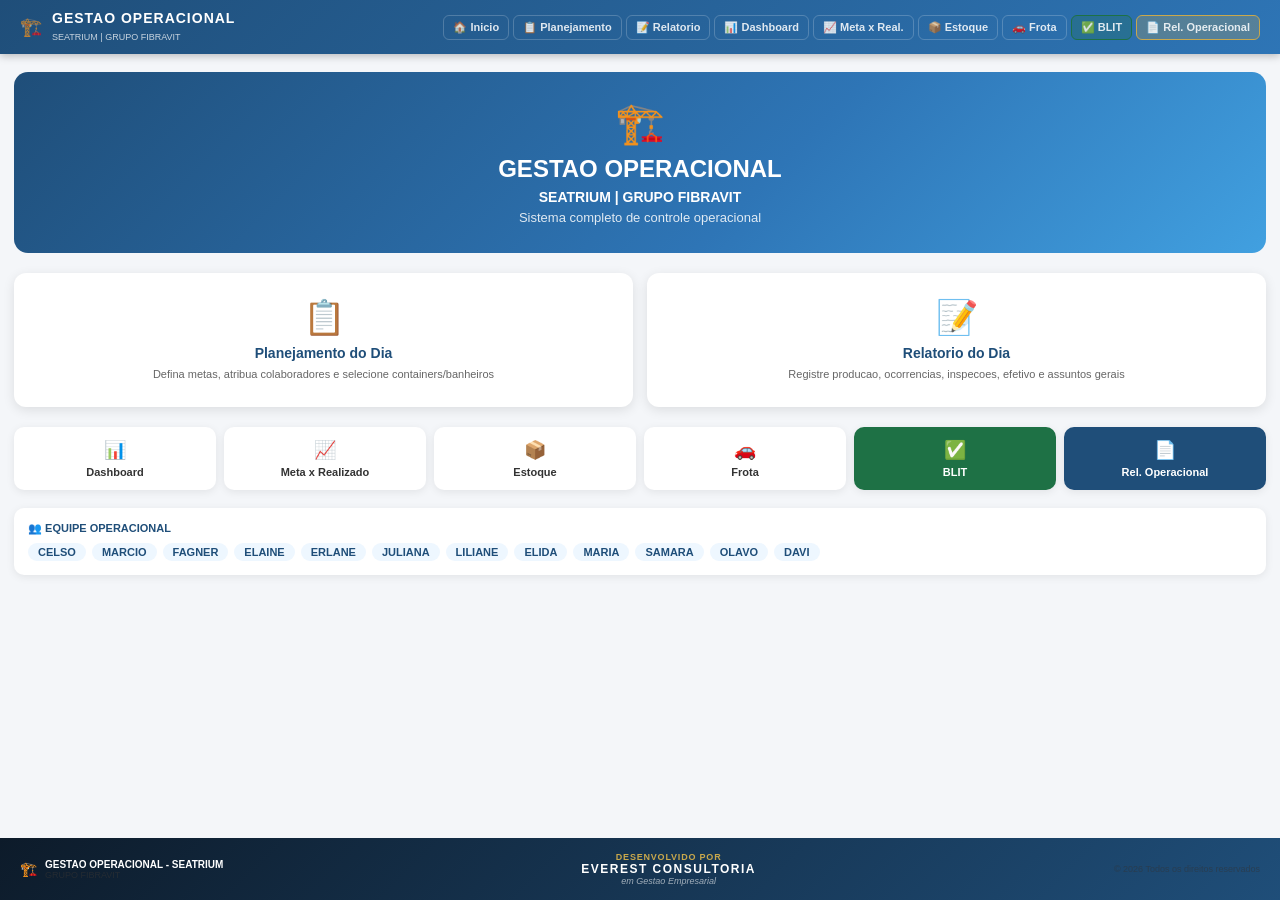
==== commit f04af011: "Add files via upload" ====
--- a/index.html
+++ b/index.html
@@ -3,101 +3,899 @@
 <head>
 <meta charset="UTF-8">
 <meta name="viewport" content="width=device-width,initial-scale=1.0">
-<title>TESTE NAVEGACAO - V14</title>
+<title>Gestao Operacional - Seatrium | Grupo Fibravit</title>
+<!-- VERSION: GESTAO_V13_2026_07_03 -->
 <style>
-body{font-family:Arial,sans-serif;margin:0;background:#F4F6F9}
-.page{display:none}.page.active{display:block}
-header{background:#1F4E79;color:#fff;padding:12px 20px;display:flex;gap:10px;align-items:center}
-nav{display:flex;gap:8px;flex-wrap:wrap}
-nav a{color:#fff;padding:6px 14px;border-radius:6px;border:1px solid rgba(255,255,255,.4);cursor:pointer;font-size:13px;font-weight:600;text-decoration:none}
-nav a:hover,nav a.ativo{background:rgba(255,255,255,.25)}
-.container{max-width:900px;margin:30px auto;padding:20px}
-.card{background:#fff;border-radius:10px;padding:30px;box-shadow:0 2px 8px rgba(0,0,0,.1);text-align:center}
-h2{color:#1F4E79;margin-bottom:10px}
-p{color:#666;font-size:14px}
-.badge{background:#1E7145;color:#fff;padding:4px 12px;border-radius:20px;font-size:12px;font-weight:700}
+*{box-sizing:border-box;margin:0;padding:0}
+body{font-family:'Segoe UI',Arial,sans-serif;background:#F4F6F9;color:#333;min-height:100vh;display:flex;flex-direction:column}
+.page{display:none!important}.page.active{display:block!important}
+.nav a.ap{background:rgba(255,255,255,.3)!important;border-color:rgba(255,255,255,.8)!important}
+.header{background:linear-gradient(135deg,#1F4E79,#2E75B6);color:#fff;padding:10px 20px;display:flex;align-items:center;justify-content:space-between;box-shadow:0 2px 8px rgba(0,0,0,.25);position:sticky;top:0;z-index:100;flex-wrap:wrap;gap:8px}
+.header-logo{display:flex;align-items:center;gap:10px;cursor:pointer}
+.header-logo h1{font-size:14px;font-weight:800;letter-spacing:1px}
+.header-logo span{font-size:9px;opacity:.75}
+.nav{display:flex;gap:4px;flex-wrap:wrap}
+.nav a{color:rgba(255,255,255,.85);text-decoration:none;padding:5px 9px;border-radius:6px;font-size:11px;font-weight:600;border:1px solid rgba(255,255,255,.2);cursor:pointer;transition:all .2s}
+.nav a:hover{background:rgba(255,255,255,.2)}
+.container{max-width:1300px;margin:0 auto;padding:18px 14px;flex:1}
+.page-title{font-size:18px;font-weight:800;color:#1F4E79;margin-bottom:16px;display:flex;align-items:center;gap:10px;flex-wrap:wrap}
+.badge{background:#2E75B6;color:#fff;font-size:10px;font-weight:700;padding:3px 10px;border-radius:20px}
+.cards{display:grid;grid-template-columns:repeat(auto-fit,minmax(140px,1fr));gap:10px;margin-bottom:18px}
+.card{background:#fff;border-radius:10px;padding:14px;text-align:center;box-shadow:0 2px 8px rgba(0,0,0,.08);border-top:4px solid #2E75B6;transition:transform .2s}
+.card:hover{transform:translateY(-2px)}
+.card.verde{border-top-color:#1E7145}.card.vermelho{border-top-color:#C00000}.card.amarelo{border-top-color:#C9A84C}
+.card-icon{font-size:20px;margin-bottom:4px}
+.card-value{font-size:22px;font-weight:800;color:#1F4E79;line-height:1}
+.card.verde .card-value{color:#1E7145}.card.vermelho .card-value{color:#C00000}.card.amarelo .card-value{color:#C9A84C}
+.card-label{font-size:10px;color:#666;font-weight:600;margin-top:4px;text-transform:uppercase;letter-spacing:.4px}
+.section{background:#fff;border-radius:10px;box-shadow:0 2px 8px rgba(0,0,0,.08);margin-bottom:14px;overflow:hidden}
+.section-header{background:#1F4E79;color:#fff;padding:9px 14px;font-size:12px;font-weight:700}
+.section-header.verde{background:#1E7145}.section-header.vermelho{background:#C00000}.section-header.amarelo{background:#C9A84C;color:#333}
+.section-body{padding:12px}
+.grid2{display:grid;grid-template-columns:1fr 1fr;gap:14px;margin-bottom:14px}
+@media(max-width:900px){.grid2{grid-template-columns:1fr}}
+.form-card{background:#fff;border-radius:10px;box-shadow:0 2px 8px rgba(0,0,0,.08);margin-bottom:14px;overflow:hidden}
+.form-header{background:linear-gradient(135deg,#1F4E79,#2E75B6);color:#fff;padding:12px 16px}
+.form-header h2{font-size:14px;font-weight:700;margin-bottom:2px}
+.form-header p{font-size:11px;opacity:.8}
+.form-body{padding:14px}
+.form-grid{display:grid;grid-template-columns:repeat(auto-fit,minmax(170px,1fr));gap:10px;margin-bottom:12px}
+.form-group{display:flex;flex-direction:column;gap:4px}
+.form-group label{font-size:10px;font-weight:700;color:#444;text-transform:uppercase;letter-spacing:.3px}
+.form-group input,.form-group select,.form-group textarea{padding:7px 9px;border:1px solid #ddd;border-radius:6px;font-size:12px;font-family:inherit;background:#fff;width:100%}
+.form-group input:focus,.form-group select:focus{outline:none;border-color:#2E75B6}
+.btn-group{display:flex;gap:8px;flex-wrap:wrap;margin-top:8px}
+.btn{padding:8px 16px;border:none;border-radius:7px;font-size:12px;font-weight:700;cursor:pointer;transition:all .2s;font-family:inherit}
+.btn:hover{opacity:.88;transform:translateY(-1px)}
+.btn-primary{background:#2E75B6;color:#fff}.btn-success{background:#1E7145;color:#fff}.btn-warning{background:#C9A84C;color:#fff}
+.tabs{display:flex;gap:4px;margin-bottom:14px;flex-wrap:wrap}
+.tab-btn{padding:6px 12px;border:2px solid #ddd;background:#fff;border-radius:7px;font-size:11px;font-weight:700;cursor:pointer;color:#555;font-family:inherit;transition:all .2s}
+.tab-btn:hover{border-color:#2E75B6;color:#2E75B6}
+.tab-btn.active{background:#2E75B6;color:#fff;border-color:#2E75B6}
+.tab-content{display:none}.tab-content.active{display:block}
+table{width:100%;border-collapse:collapse;font-size:11px}
+thead tr{background:#1F4E79;color:#fff}
+th{padding:8px 9px;text-align:left;font-weight:700;font-size:10px;white-space:nowrap}
+td{padding:7px 9px;border-bottom:1px solid #f0f0f0;vertical-align:middle}
+tbody tr:hover{background:#F0F6FF}
+tbody tr:nth-child(even){background:#FAFBFC}
+.empty{text-align:center;padding:18px;color:#999;font-style:italic}
+.loading{text-align:center;padding:18px}
+.spinner{width:22px;height:22px;border:3px solid #ddd;border-top-color:#2E75B6;border-radius:50%;animation:spin .8s linear infinite;margin:0 auto}
+@keyframes spin{to{transform:rotate(360deg)}}
+.bok{background:#C6EFCE;color:#276221;padding:2px 7px;border-radius:12px;font-size:10px;font-weight:700}
+.berr{background:#FFC7CE;color:#9C0006;padding:2px 7px;border-radius:12px;font-size:10px;font-weight:700}
+.bwarn{background:#FFEB9C;color:#9C5700;padding:2px 7px;border-radius:12px;font-size:10px;font-weight:700}
+.alert{padding:9px 14px;border-radius:8px;font-size:12px;font-weight:600;margin-bottom:10px}
+.alert-success{background:#C6EFCE;color:#276221;border-left:4px solid #1E7145}
+.alert-error{background:#FFC7CE;color:#9C0006;border-left:4px solid #C00000}
+.alert-warn{background:#FFEB9C;color:#9C5700;border-left:4px solid #C9A84C}
+.msb{border:1px solid #ddd;border-radius:8px;padding:10px;background:#FAFBFC;max-height:190px;overflow-y:auto}
+.msg{display:flex;flex-wrap:wrap;gap:5px}
+.lb{padding:4px 8px;border:2px solid #ddd;background:#fff;border-radius:6px;font-size:10px;font-weight:700;cursor:pointer;color:#555}
+.lb:hover{border-color:#2E75B6;color:#2E75B6}
+.lb.sel{background:#2E75B6;color:#fff;border-color:#2E75B6}
+.pw{background:#eee;border-radius:20px;height:9px;overflow:hidden;margin:3px 0}
+.pb{height:100%;border-radius:20px;transition:width .5s}
+.pb.verde{background:#1E7145}.pb.amarelo{background:#C9A84C}.pb.vermelho{background:#C00000}
+.hero{background:linear-gradient(135deg,#1F4E79,#2E75B6 60%,#41A0E0);color:#fff;border-radius:14px;padding:28px;text-align:center;margin-bottom:20px}
+.hero h2{font-size:24px;font-weight:800;margin-bottom:6px}
+.ma{display:grid;grid-template-columns:1fr 1fr;gap:14px;margin-bottom:20px}
+.ac{background:#fff;border-radius:12px;padding:22px 18px;text-align:center;color:#333;box-shadow:0 3px 12px rgba(0,0,0,.1);transition:all .25s;border:2px solid transparent;cursor:pointer}
+.ac:hover{transform:translateY(-4px);border-color:#2E75B6}
+.ac .icon{font-size:34px;margin-bottom:8px}
+.ac h3{font-size:14px;font-weight:800;color:#1F4E79;margin-bottom:5px}
+.ac p{font-size:11px;color:#666;line-height:1.5}
+.ql{display:grid;grid-template-columns:repeat(auto-fit,minmax(120px,1fr));gap:8px;margin-bottom:18px}
+.qlk{background:#fff;border-radius:10px;padding:12px;text-align:center;color:#333;box-shadow:0 2px 8px rgba(0,0,0,.08);transition:all .2s;font-size:11px;font-weight:700;cursor:pointer}
+.qlk:hover{background:#2E75B6;color:#fff;transform:translateY(-2px)}
+.qlk .qi{font-size:18px;margin-bottom:5px}
+@media(max-width:600px){.ma{grid-template-columns:1fr}}
+.fe{background:linear-gradient(135deg,#0D1B2A,#1F4E79);margin-top:auto;padding:14px 20px}
+.fi{max-width:1300px;margin:0 auto;display:flex;align-items:center;justify-content:space-between;gap:14px;flex-wrap:wrap}
+.fb{background:#fff;border-radius:10px;padding:10px 14px;margin-bottom:14px;box-shadow:0 2px 8px rgba(0,0,0,.08);display:flex;gap:10px;align-items:flex-end;flex-wrap:wrap}
+.fb label{font-size:10px;font-weight:700;color:#444;text-transform:uppercase;letter-spacing:.3px;display:block;margin-bottom:3px}
+.fb input,.fb select{padding:6px 9px;border:1px solid #ddd;border-radius:6px;font-size:12px;font-family:inherit}
+.fs{display:flex;gap:5px;flex-wrap:wrap}
+.fs button{padding:5px 10px;border:1px solid #ddd;background:#fff;border-radius:6px;font-size:10px;font-weight:700;cursor:pointer;color:#555;font-family:inherit}
+.fs button:hover{background:#2E75B6;color:#fff;border-color:#2E75B6}
+.kr{display:flex;align-items:center;gap:8px;padding:7px 0;border-bottom:1px solid #f0f0f0}
+.kr:last-child{border-bottom:none}
+.kl{flex:1;font-size:11px;font-weight:600;color:#444}
+.kv{font-size:13px;font-weight:800;color:#1F4E79;min-width:55px;text-align:right}
+.km{font-size:10px;color:#999;min-width:55px;text-align:right}
+.ks{min-width:90px;text-align:right}
+.ie{display:none;margin-top:10px;padding:10px;background:#FFF8E1;border-radius:8px;border-left:4px solid #C9A84C}
+.ef2{display:inline-block;width:10px;height:10px;border-radius:50%;margin-right:5px}
+.fok{background:#1E7145}.fbx2{background:#C9A84C}.fmn{background:#E67E22}.fab{background:#C00000}.fzr{background:#333}
+@media print{.header,.nav,.fb,.btn-group,.tabs,.tab-btn,.fe,.no-print{display:none!important}.page{display:block!important}#page-rel{display:block!important}body{background:#fff}.section{box-shadow:none;border:1px solid #ddd}.rh{background:#1F4E79!important;-webkit-print-color-adjust:exact;print-color-adjust:exact}}
 </style>
 </head>
 <body>
-<header>
-  <span style="font-size:20px">&#127959;&#65039;</span>
-  <strong style="font-size:14px">GESTAO OPERACIONAL - SEATRIUM</strong>
-  <nav>
-    <a onclick="ir('home')" id="nh">&#127968; Inicio</a>
-    <a onclick="ir('plan')" id="np">&#128203; Planejamento</a>
-    <a onclick="ir('reg')" id="nr">&#128221; Relatorio</a>
-    <a onclick="ir('dash')" id="nd">&#128202; Dashboard</a>
-    <a onclick="ir('comp')" id="nc">&#128200; Meta x Real.</a>
-    <a onclick="ir('est')" id="ne">&#128230; Estoque</a>
-    <a onclick="ir('frota')" id="nfrota">&#128663; Frota</a>
-    <a onclick="ir('blit')" id="nblit">&#9989; BLIT</a>
-    <a onclick="ir('rel')" id="nrl">&#128196; Relatorio Op.</a>
+<header class="header">
+  <div class="header-logo" onclick="sp('home')"><span style="font-size:18px">&#127959;&#65039;</span><div><h1>GESTAO OPERACIONAL</h1><span>SEATRIUM | GRUPO FIBRAVIT</span></div></div>
+  <nav class="nav">
+    <a onclick="sp('home')" id="nh">&#127968; Inicio</a>
+    <a onclick="sp('plan')" id="np">&#128203; Planejamento</a>
+    <a onclick="sp('reg')" id="nr">&#128221; Relatorio</a>
+    <a onclick="sp('dash')" id="nd">&#128202; Dashboard</a>
+    <a onclick="sp('comp')" id="nc">&#128200; Meta x Real.</a>
+    <a onclick="sp('est')" id="ne">&#128230; Estoque</a>
+    <a onclick="sp('frota')" id="nfrota">&#128663; Frota</a>
+    <a onclick="sp('blit')" id="nblit" style="background:rgba(30,113,69,.25);border-color:#1E7145">&#9989; BLIT</a>
+    <a onclick="sp('rel')" id="nrl" style="background:rgba(201,168,76,.25);border-color:#C9A84C">&#128196; Rel. Operacional</a>
   </nav>
 </header>
 
-<div id="page-home" class="page active"><div class="container"><div class="card">
-  <div style="font-size:50px;margin-bottom:10px">&#127959;&#65039;</div>
-  <h2>GESTAO OPERACIONAL</h2>
-  <p>SEATRIUM | GRUPO FIBRAVIT</p>
-  <p style="margin-top:10px"><span class="badge">VERSAO 14 - NAVEGACAO CORRIGIDA</span></p>
-  <p style="margin-top:15px;color:#1E7145;font-weight:700">Clique nos itens do menu acima para navegar!</p>
-</div></div></div>
-
-<div id="page-plan" class="page"><div class="container"><div class="card">
-  <div style="font-size:40px">&#128203;</div><h2>Planejamento</h2><p>Pagina de Planejamento do Dia</p>
-</div></div></div>
-
-<div id="page-reg" class="page"><div class="container"><div class="card">
-  <div style="font-size:40px">&#128221;</div><h2>Relatorio do Dia</h2><p>Pagina de Registro Diario</p>
-</div></div></div>
-
-<div id="page-dash" class="page"><div class="container"><div class="card">
-  <div style="font-size:40px">&#128202;</div><h2>Dashboard</h2><p>Pagina de Dashboard Operacional</p>
-</div></div></div>
-
-<div id="page-comp" class="page"><div class="container"><div class="card">
-  <div style="font-size:40px">&#128200;</div><h2>Meta x Realizado</h2><p>Pagina de Comparativo</p>
-</div></div></div>
-
-<div id="page-est" class="page"><div class="container"><div class="card">
-  <div style="font-size:40px">&#128230;</div><h2>Estoque</h2><p>Pagina de Controle de Estoque</p>
-</div></div></div>
-
-<div id="page-frota" class="page"><div class="container"><div class="card">
-  <div style="font-size:40px">&#128663;</div><h2>Frota</h2><p>Pagina de Controle de Frota</p>
-</div></div></div>
-
-<div id="page-blit" class="page"><div class="container"><div class="card">
-  <div style="font-size:40px">&#9989;</div><h2>BLIT Operacional</h2><p>Boletim de Inspecao de Transito</p>
-</div></div></div>
-
-<div id="page-rel" class="page"><div class="container"><div class="card">
-  <div style="font-size:40px">&#128196;</div><h2>Relatorio Operacional</h2><p>Relatorio para Impressao e Envio</p>
-</div></div></div>
+<div id="page-home" class="page active"><div class="container">
+  <div class="hero"><div style="font-size:40px;margin-bottom:8px">&#127959;&#65039;</div><h2>GESTAO OPERACIONAL</h2><p style="font-size:14px;font-weight:700;margin-bottom:5px">SEATRIUM | GRUPO FIBRAVIT</p><p style="opacity:.85;font-size:13px">Sistema completo de controle operacional</p></div>
+  <div class="ma">
+    <div class="ac" onclick="sp('plan')"><div class="icon">&#128203;</div><h3>Planejamento do Dia</h3><p>Defina metas, atribua colaboradores e selecione containers/banheiros</p></div>
+    <div class="ac" onclick="sp('reg')"><div class="icon">&#128221;</div><h3>Relatorio do Dia</h3><p>Registre producao, ocorrencias, inspecoes, efetivo e assuntos gerais</p></div>
+  </div>
+  <div class="ql">
+    <div class="qlk" onclick="sp('dash')"><div class="qi">&#128202;</div>Dashboard</div>
+    <div class="qlk" onclick="sp('comp')"><div class="qi">&#128200;</div>Meta x Realizado</div>
+    <div class="qlk" onclick="sp('est')"><div class="qi">&#128230;</div>Estoque</div>
+    <div class="qlk" onclick="sp('frota')"><div class="qi">&#128663;</div>Frota</div>
+    <div class="qlk" onclick="sp('blit')" style="background:#1E7145;color:#fff"><div class="qi">&#9989;</div>BLIT</div>
+    <div class="qlk" onclick="sp('rel')" style="background:#1F4E79;color:#fff"><div class="qi">&#128196;</div>Rel. Operacional</div>
+  </div>
+  <div style="background:#fff;border-radius:10px;padding:14px;box-shadow:0 2px 8px rgba(0,0,0,.08)">
+    <div style="font-size:11px;font-weight:700;color:#1F4E79;margin-bottom:8px;text-transform:uppercase">&#128101; Equipe Operacional</div>
+    <div style="display:flex;flex-wrap:wrap;gap:6px">
+      <span style="background:#EEF7FF;color:#1F4E79;padding:3px 10px;border-radius:20px;font-size:11px;font-weight:700">CELSO</span><span style="background:#EEF7FF;color:#1F4E79;padding:3px 10px;border-radius:20px;font-size:11px;font-weight:700">MARCIO</span><span style="background:#EEF7FF;color:#1F4E79;padding:3px 10px;border-radius:20px;font-size:11px;font-weight:700">FAGNER</span><span style="background:#EEF7FF;color:#1F4E79;padding:3px 10px;border-radius:20px;font-size:11px;font-weight:700">ELAINE</span><span style="background:#EEF7FF;color:#1F4E79;padding:3px 10px;border-radius:20px;font-size:11px;font-weight:700">ERLANE</span><span style="background:#EEF7FF;color:#1F4E79;padding:3px 10px;border-radius:20px;font-size:11px;font-weight:700">JULIANA</span><span style="background:#EEF7FF;color:#1F4E79;padding:3px 10px;border-radius:20px;font-size:11px;font-weight:700">LILIANE</span><span style="background:#EEF7FF;color:#1F4E79;padding:3px 10px;border-radius:20px;font-size:11px;font-weight:700">ELIDA</span><span style="background:#EEF7FF;color:#1F4E79;padding:3px 10px;border-radius:20px;font-size:11px;font-weight:700">MARIA</span><span style="background:#EEF7FF;color:#1F4E79;padding:3px 10px;border-radius:20px;font-size:11px;font-weight:700">SAMARA</span><span style="background:#EEF7FF;color:#1F4E79;padding:3px 10px;border-radius:20px;font-size:11px;font-weight:700">OLAVO</span><span style="background:#EEF7FF;color:#1F4E79;padding:3px 10px;border-radius:20px;font-size:11px;font-weight:700">DAVI</span>
+    </div>
+  </div>
+</div></div>
+
+<div id="page-plan" class="page"><div class="container">
+  <div class="page-title">&#128203; Planejamento <span class="badge">Definicao de Metas</span></div>
+  <div id="al-plan"></div>
+  <div class="section" style="margin-bottom:14px"><div class="section-header">&#128197; Periodo</div><div class="section-body">
+    <div class="form-grid" style="grid-template-columns:repeat(3,1fr)">
+      <div class="form-group"><label>Data Inicio</label><input type="date" id="pIni"></div>
+      <div class="form-group"><label>Data Fim</label><input type="date" id="pFim"></div>
+      <div class="form-group" style="display:flex;align-items:flex-end"><button class="btn btn-primary" onclick="cmpPlan()" style="width:100%">&#128200; Ver Previsto x Realizado</button></div>
+    </div>
+    <div id="pnlCmpPlan" style="display:none;margin-top:10px">
+      <div style="font-size:11px;font-weight:700;color:#1F4E79;margin-bottom:6px">&#128200; PREVISTO x REALIZADO</div>
+      <div style="overflow-x:auto"><table><thead><tr><th>Colaborador</th><th>Servico</th><th>Meta</th><th>Realizado</th><th>Eficiencia</th></tr></thead><tbody id="tbCmpPlan"></tbody></table></div>
+    </div>
+  </div></div>
+  <div class="grid2">
+    <div class="form-card"><div class="form-header"><h2>&#128203; Novo Planejamento</h2><p>Defina metas para o proximo dia</p></div><div class="form-body">
+      <div class="form-group"><label>Colaborador *</label><select id="pColab"><option value="">Selecione...</option><option>CELSO</option><option>MARCIO</option><option>FAGNER</option><option>ELAINE</option><option>ERLANE</option><option>JULIANA</option><option>LILIANE</option><option>ELIDA</option><option>MARIA</option><option>SAMARA</option><option>OLAVO</option><option>DAVI</option></select></div>
+      <div class="form-group"><label>Tipo de Servico *</label><select id="pServ" onchange="tmd()"><option value="">Selecione...</option><option>Limpeza</option><option>Limpeza Pesada</option><option>Succao</option><option>Inspecao</option><option>Manutencao de Container/Banheiro</option><option>Manutencao Geral</option></select></div>
+      <div id="mdb" style="display:none" class="form-group"><label>Descricao da Manutencao</label><input type="text" id="pMDesc" placeholder="Descreva..."></div>
+      <div class="form-group"><label>Meta (quantidade)</label><input type="number" id="pMeta" min="0" value="2"></div>
+      <div class="form-group"><label>Containers / Banheiros</label><div class="msb"><div style="font-size:10px;color:#666;margin-bottom:5px;font-weight:600">CONTAINERS</div><div class="msg" id="gC"></div><div style="font-size:10px;color:#666;margin:7px 0 5px;font-weight:600">BANHEIROS</div><div class="msg" id="gB"></div></div></div>
+      <div class="form-group"><label>Observacoes</label><input type="text" id="pObs" placeholder="Obs..."></div>
+      <div class="btn-group"><button class="btn btn-success" onclick="svPlan()">&#128203; Salvar</button><button class="btn" onclick="lmpPlan()" style="background:#6c757d;color:#fff">&#10006; Limpar</button></div>
+    </div></div>
+    <div class="section"><div class="section-header">&#128203; Planejamentos Salvos</div><div class="section-body">
+      <div style="margin-bottom:8px;display:flex;gap:8px"><input type="date" id="fdPlan" style="padding:5px 9px;border:1px solid #ddd;border-radius:6px;font-size:12px"><button class="btn btn-primary" onclick="ldPlan()" style="padding:5px 12px;font-size:11px">&#128269; Filtrar</button></div>
+      <div style="overflow-x:auto"><table><thead><tr><th>Data</th><th>Colaborador</th><th>Servico</th><th>Meta</th><th>Locais</th></tr></thead><tbody id="tbPlan"><tr><td colspan="5" class="empty">Selecione uma data</td></tr></tbody></table></div>
+    </div></div>
+  </div>
+</div></div>
+
+<div id="page-reg" class="page"><div class="container">
+  <div class="page-title">&#128221; Relatorio do Dia <span class="badge" style="background:#1E7145">Registro Diario</span></div>
+  <div id="al-reg"></div>
+  <div class="section" style="margin-bottom:14px"><div class="section-header">&#128197; Data do Registro</div><div class="section-body">
+    <div style="display:flex;gap:10px;align-items:flex-end;flex-wrap:wrap">
+      <div class="form-group" style="margin:0"><label>Data</label><input type="date" id="rData" onchange="ldPrev()"></div>
+      <div class="form-group" style="margin:0"><label>Turno</label><select id="rTurno"><option value="1">Turno 1</option><option value="2">Turno 2</option></select></div>
+      <button class="btn btn-primary" onclick="ldPrev()">&#128200; Ver Planejado</button>
+    </div>
+    <div id="pnlPrev" style="display:none;margin-top:12px;background:#EEF7FF;border-radius:8px;padding:12px">
+      <div style="font-size:11px;font-weight:700;color:#1F4E79;margin-bottom:6px">&#128200; PLANEJADO PARA ESTE DIA</div>
+      <div style="overflow-x:auto"><table><thead><tr><th>Colaborador</th><th>Servico</th><th>Meta</th><th>Locais</th></tr></thead><tbody id="tbPrev"></tbody></table></div>
+    </div>
+  </div></div>
+  <div class="tabs">
+    <button class="tab-btn active" onclick="srt('tProd',this)">&#9989; Producao</button>
+    <button class="tab-btn" onclick="srt('tOcorr',this)">&#9888;&#65039; Ocorrencia</button>
+    <button class="tab-btn" onclick="srt('tEfet',this)">&#128101; Efetivo</button>
+    <button class="tab-btn" onclick="srt('tAss',this)">&#128221; Assuntos Gerais</button>
+    <button class="tab-btn" onclick="srt('tHist',this)">&#128196; Historico</button>
+  </div>
+  <div id="tProd" class="tab-content active">
+    <div class="form-card"><div class="form-header" style="background:linear-gradient(135deg,#1E7145,#155a35)"><h2>&#9989; Registrar Producao</h2></div><div class="form-body">
+      <div class="form-grid">
+        <div class="form-group"><label>Colaborador *</label><select id="rColab"><option value="">Selecione...</option><option>CELSO</option><option>MARCIO</option><option>FAGNER</option><option>ELAINE</option><option>ERLANE</option><option>JULIANA</option><option>LILIANE</option><option>ELIDA</option><option>MARIA</option><option>SAMARA</option><option>OLAVO</option><option>DAVI</option></select></div>
+        <div class="form-group"><label>Tipo de Servico *</label><select id="rServ" onchange="tie()"><option value="">Selecione...</option><option>Limpeza</option><option>Limpeza Pesada</option><option>Succao</option><option>Inspecao</option><option>Manutencao de Container/Banheiro</option><option>Manutencao Geral</option></select></div>
+        <div class="form-group"><label>Quantidade *</label><input type="number" id="rQtd" min="0" value="0"></div>
+        <div class="form-group"><label>Container/Banheiro</label><input type="text" id="rLocal" placeholder="Ex: C01, B03..."></div>
+        <div class="form-group"><label>Observacoes</label><input type="text" id="rObs" placeholder="Obs..."></div>
+      </div>
+      <div class="ie" id="iExtra">
+        <div style="font-size:11px;font-weight:700;color:#C9A84C;margin-bottom:7px">&#128269; DETALHES DA INSPECAO</div>
+        <div class="form-grid">
+          <div class="form-group"><label>O que foi detectado *</label><textarea id="iDet" rows="3" placeholder="Descreva..." style="padding:7px;border:1px solid #ddd;border-radius:6px;font-size:12px;font-family:inherit;resize:vertical;width:100%"></textarea></div>
+          <div class="form-group"><label>Precisa de Manutencao?</label><select id="iPM" onchange="tdm()"><option value="nao">Nao</option><option value="sim">Sim - Agendar Manutencao</option></select></div>
+          <div class="form-group" id="iDMB" style="display:none"><label>Data Prevista da Manutencao</label><input type="date" id="iDM"></div>
+        </div>
+      </div>
+      <div class="btn-group" style="margin-top:10px"><button class="btn btn-success" onclick="svReg()">&#9989; Registrar Producao</button></div>
+    </div></div>
+    <div class="section"><div class="section-header verde">&#9989; Producao do Dia</div><div class="section-body"><div style="overflow-x:auto"><table><thead><tr><th>Colaborador</th><th>Servico</th><th>Qtd</th><th>Local</th><th>Turno</th><th>Obs</th></tr></thead><tbody id="tbProd"><tr><td colspan="6" class="empty">Selecione uma data</td></tr></tbody></table></div></div></div>
+  </div>
+  <div id="tOcorr" class="tab-content">
+    <div class="form-card"><div class="form-header" style="background:linear-gradient(135deg,#C55A11,#a04a0e)"><h2>&#9888;&#65039; Registrar Ocorrencia</h2></div><div class="form-body">
+      <div class="form-grid">
+        <div class="form-group"><label>Tipo *</label><select id="oTipo"><option value="">Selecione...</option><option>Acidente de Trabalho</option><option>Quase Acidente</option><option>Falha de Equipamento</option><option>Falta de Insumo</option><option>Atraso na Execucao</option><option>Nao Conformidade</option><option>Reclamacao do Cliente</option><option>Dano ao Patrimonio</option><option>Outros</option></select></div>
+        <div class="form-group"><label>Local</label><input type="text" id="oLocal" placeholder="Ex: C05..."></div>
+        <div class="form-group"><label>Descricao *</label><input type="text" id="oDesc" placeholder="Descreva..."></div>
+        <div class="form-group"><label>Acao Tomada</label><input type="text" id="oAcao" placeholder="O que foi feito..."></div>
+        <div class="form-group"><label>Responsavel</label><input type="text" id="oResp" placeholder="Responsavel"></div>
+        <div class="form-group"><label>Criticidade</label><select id="oCrit"><option value="Baixa">Baixa</option><option value="Media">Media</option><option value="Alta">Alta</option><option value="Critica">Critica</option></select></div>
+        <div class="form-group"><label>Status</label><select id="oStat"><option value="Aberta">Aberta</option><option value="Em Andamento">Em Andamento</option><option value="Resolvida">Resolvida</option></select></div>
+      </div>
+      <div class="btn-group"><button class="btn btn-warning" onclick="svOcorr()">&#9888;&#65039; Registrar</button></div>
+    </div></div>
+    <div class="section"><div class="section-header amarelo">&#9888;&#65039; Ocorrencias do Dia</div><div class="section-body"><div style="overflow-x:auto"><table><thead><tr><th>Tipo</th><th>Local</th><th>Descricao</th><th>Criticidade</th><th>Status</th></tr></thead><tbody id="tbOcorr"><tr><td colspan="5" class="empty">Selecione uma data</td></tr></tbody></table></div></div></div>
+  </div>
+  <div id="tEfet" class="tab-content">
+    <div class="form-card"><div class="form-header" style="background:linear-gradient(135deg,#2E75B6,#1F4E79)"><h2>&#128101; Registrar Efetivo</h2></div><div class="form-body">
+      <div class="form-grid">
+        <div class="form-group"><label>Turno *</label><select id="eTurno"><option value="1">Turno 1</option><option value="2">Turno 2</option></select></div>
+        <div class="form-group"><label>Previstos</label><input type="number" id="ePrev" min="0" value="0"></div>
+        <div class="form-group"><label>Presentes</label><input type="number" id="ePres" min="0" value="0"></div>
+        <div class="form-group"><label>Faltas</label><input type="number" id="eFalt" min="0" value="0"></div>
+        <div class="form-group"><label>Atestados</label><input type="number" id="eAtest" min="0" value="0"></div>
+      </div>
+      <div class="btn-group"><button class="btn btn-primary" onclick="svEfet()">&#128101; Registrar</button></div>
+    </div></div>
+    <div class="section"><div class="section-header">&#128101; Efetivo do Dia</div><div class="section-body"><div style="overflow-x:auto"><table><thead><tr><th>Turno</th><th>Previstos</th><th>Presentes</th><th>Faltas</th><th>Atestados</th><th>Absenteismo</th></tr></thead><tbody id="tbEfet"><tr><td colspan="6" class="empty">Selecione uma data</td></tr></tbody></table></div></div></div>
+  </div>
+  <div id="tAss" class="tab-content">
+    <div class="form-card"><div class="form-header" style="background:linear-gradient(135deg,#5B2C8D,#7D3C98)"><h2>&#128221; Registrar Assunto Geral</h2></div><div class="form-body">
+      <div class="form-grid">
+        <div class="form-group"><label>Assunto *</label><input type="text" id="agAss" placeholder="Titulo..."></div>
+        <div class="form-group"><label>Categoria</label><select id="agCat"><option value="">Selecione...</option><option>Comunicado</option><option>Pendencia</option><option>Informacao Operacional</option><option>Feedback do Cliente</option><option>Seguranca</option><option>Outros</option></select></div>
+        <div class="form-group" style="grid-column:1/-1"><label>Descricao *</label><textarea id="agDesc" rows="3" placeholder="Descreva..." style="padding:7px;border:1px solid #ddd;border-radius:6px;font-size:12px;font-family:inherit;resize:vertical;width:100%"></textarea></div>
+      </div>
+      <div class="btn-group"><button class="btn" onclick="svAss()" style="background:#5B2C8D;color:#fff">&#128221; Registrar</button></div>
+    </div></div>
+    <div class="section"><div class="section-header" style="background:#5B2C8D">&#128221; Assuntos do Dia</div><div class="section-body"><div style="overflow-x:auto"><table><thead><tr><th>#</th><th>Assunto</th><th>Categoria</th><th>Descricao</th></tr></thead><tbody id="tbAss"><tr><td colspan="4" class="empty">Selecione uma data</td></tr></tbody></table></div></div></div>
+  </div>
+  <div id="tHist" class="tab-content">
+    <div class="section"><div class="section-header">&#128196; Historico</div><div class="section-body">
+      <div style="display:flex;gap:8px;margin-bottom:10px;flex-wrap:wrap">
+        <input type="date" id="hIni" style="padding:5px 9px;border:1px solid #ddd;border-radius:6px;font-size:12px">
+        <input type="date" id="hFim" style="padding:5px 9px;border:1px solid #ddd;border-radius:6px;font-size:12px">
+        <button class="btn btn-primary" onclick="ldHist()" style="padding:5px 12px;font-size:11px">&#128269; Buscar</button>
+      </div>
+      <div style="overflow-x:auto"><table><thead><tr><th>Data</th><th>Turno</th><th>Colaborador</th><th>Servico</th><th>Qtd</th><th>Local</th></tr></thead><tbody id="tbHist"><tr><td colspan="6" class="empty">Selecione um periodo</td></tr></tbody></table></div>
+    </div></div>
+  </div>
+</div></div>
+
+<div id="page-dash" class="page"><div class="container">
+  <div class="page-title">&#128202; Dashboard Operacional <span class="badge" style="background:#1E7145">Tempo Real</span></div>
+  <div class="fb">
+    <div class="form-group"><label>Data Inicial</label><input type="date" id="dIni"></div>
+    <div class="form-group"><label>Data Final</label><input type="date" id="dFim"></div>
+    <button class="btn btn-primary" onclick="ldDash()">&#128269; Filtrar</button>
+    <div class="fs"><button onclick="sh('dIni','dFim');ldDash()">Hoje</button><button onclick="sw('dIni','dFim');ldDash()">Esta Semana</button><button onclick="sm('dIni','dFim');ldDash()">Este Mes</button></div>
+  </div>
+  <div class="cards" style="grid-template-columns:repeat(5,1fr)">
+    <div class="card verde"><div class="card-icon">&#129529;</div><div class="card-value" id="kL">-</div><div class="card-label">Limpezas</div></div>
+    <div class="card verde"><div class="card-icon">&#128167;</div><div class="card-value" id="kLP">-</div><div class="card-label">Limp. Pesadas</div></div>
+    <div class="card"><div class="card-icon">&#128295;</div><div class="card-value" id="kS">-</div><div class="card-label">Succoes</div></div>
+    <div class="card amarelo"><div class="card-icon">&#9888;&#65039;</div><div class="card-value" id="kO">-</div><div class="card-label">Ocorrencias</div></div>
+    <div class="card"><div class="card-icon">&#128101;</div><div class="card-value" id="kA">-</div><div class="card-label">Absenteismo</div></div>
+  </div>
+  <div class="grid2">
+    <div class="section"><div class="section-header">&#128200; Indicadores</div><div class="section-body" id="pKpi"><div class="loading"><div class="spinner"></div></div></div></div>
+    <div class="section"><div class="section-header amarelo">&#128202; Tipos de Ocorrencia</div><div class="section-body" id="pTOc"><div class="loading"><div class="spinner"></div></div></div></div>
+  </div>
+  <div class="grid2">
+    <div class="section"><div class="section-header">&#128101; Meta x Realizado por Colaborador</div><div class="section-body" id="pCol"><div class="loading"><div class="spinner"></div></div></div></div>
+    <div class="section"><div class="section-header vermelho">&#128308; Ocorrencias Pendentes</div><div class="section-body"><div style="overflow-x:auto"><table><thead><tr><th>Data</th><th>Tipo</th><th>Descricao</th><th>Criticidade</th><th>Status</th></tr></thead><tbody id="tbOP"><tr><td colspan="5" class="loading"><div class="spinner"></div></td></tr></tbody></table></div></div></div>
+  </div>
+</div></div>
+
+<div id="page-comp" class="page"><div class="container">
+  <div class="page-title">&#128200; Meta x Realizado <span class="badge" style="background:#C9A84C">Comparativo</span></div>
+  <div class="fb">
+    <div class="form-group"><label>Data Inicial</label><input type="date" id="cIni"></div>
+    <div class="form-group"><label>Data Final</label><input type="date" id="cFim"></div>
+    <button class="btn btn-primary" onclick="ldComp()">&#128269; Filtrar</button>
+    <div class="fs"><button onclick="sh('cIni','cFim');ldComp()">Hoje</button><button onclick="sw('cIni','cFim');ldComp()">Esta Semana</button><button onclick="sm('cIni','cFim');ldComp()">Este Mes</button></div>
+    <button class="btn" onclick="expCSV()" style="background:#1E7145;color:#fff;margin-left:auto">&#128229; CSV</button>
+  </div>
+  <div class="cards" style="grid-template-columns:repeat(4,1fr)">
+    <div class="card"><div class="card-icon">&#128203;</div><div class="card-value" id="cMT">-</div><div class="card-label">Meta Total</div></div>
+    <div class="card verde"><div class="card-icon">&#9989;</div><div class="card-value" id="cRT">-</div><div class="card-label">Realizado</div></div>
+    <div class="card" id="cEC"><div class="card-icon">&#128200;</div><div class="card-value" id="cEF">-</div><div class="card-label">Eficiencia</div></div>
+    <div class="card amarelo"><div class="card-icon">&#9888;&#65039;</div><div class="card-value" id="cOT">-</div><div class="card-label">Ocorrencias</div></div>
+  </div>
+  <div class="grid2">
+    <div class="section"><div class="section-header">&#128101; Por Colaborador</div><div class="section-body" id="pCC"><div class="loading"><div class="spinner"></div></div></div></div>
+    <div class="section"><div class="section-header">&#128295; Por Servico</div><div class="section-body" id="pSC"><div class="loading"><div class="spinner"></div></div></div></div>
+  </div>
+  <div class="section"><div class="section-header">&#128196; Tabela Detalhada</div><div class="section-body"><div style="overflow-x:auto"><table><thead><tr><th>Colaborador</th><th>Servico</th><th>Meta</th><th>Realizado</th><th>Diferenca</th><th>Eficiencia</th><th>Status</th></tr></thead><tbody id="tbDet"><tr><td colspan="7" class="loading"><div class="spinner"></div></td></tr></tbody></table></div></div></div>
+</div></div>
+
+<div id="page-est" class="page"><div class="container">
+  <div class="page-title">&#128230; Controle de Estoque <span class="badge" style="background:#5B2C8D">Gestao de Produtos</span></div>
+  <div id="al-est"></div>
+  <div class="cards" style="grid-template-columns:repeat(5,1fr)">
+    <div class="card verde"><div class="card-icon">&#128230;</div><div class="card-value" id="eTP">-</div><div class="card-label">Total Produtos</div></div>
+    <div class="card vermelho"><div class="card-icon">&#11035;</div><div class="card-value" id="eSE">-</div><div class="card-label">Sem Estoque</div></div>
+    <div class="card vermelho"><div class="card-icon">&#128308;</div><div class="card-value" id="eAM">-</div><div class="card-label">Abaixo Minimo</div></div>
+    <div class="card amarelo"><div class="card-icon">&#128993;</div><div class="card-value" id="eEM">-</div><div class="card-label">No Minimo</div></div>
+    <div class="card amarelo"><div class="card-icon">&#128997;</div><div class="card-value" id="eBX">-</div><div class="card-label">Estoque Baixo</div></div>
+  </div>
+  <div class="section" style="margin-bottom:14px"><div class="section-header vermelho">&#128308; Farol de Alertas</div><div class="section-body"><div style="overflow-x:auto"><table><thead><tr><th>Codigo</th><th>Produto</th><th>Unidade</th><th>Atual</th><th>Minimo</th><th>Ponto Rep.</th><th>Status</th></tr></thead><tbody id="tbFarol"><tr><td colspan="7" class="loading"><div class="spinner"></div></td></tr></tbody></table></div></div></div>
+  <div class="tabs">
+    <button class="tab-btn active" onclick="set2('eCad',this)">&#128230; Cadastro</button>
+    <button class="tab-btn" onclick="set2('eMov',this)">&#8644; Movimentacao</button>
+    <button class="tab-btn" onclick="set2('eTod',this)">&#128203; Todos os Produtos</button>
+  </div>
+  <div id="eCad" class="tab-content active"><div class="form-card"><div class="form-header" style="background:linear-gradient(135deg,#5B2C8D,#7D3C98)"><h2>&#128230; Cadastrar Produto</h2></div><div class="form-body">
+    <div class="form-grid">
+      <div class="form-group"><label>Codigo *</label><input type="text" id="eCod" placeholder="Ex: PROD-001"></div>
+      <div class="form-group"><label>Nome do Produto *</label><input type="text" id="eNome" placeholder="Ex: Detergente 5L"></div>
+      <div class="form-group"><label>Categoria</label><select id="eCat"><option value="">Selecione...</option><option>Limpeza</option><option>EPI</option><option>Ferramentas</option><option>Quimicos</option><option>Descartaveis</option><option>Manutencao</option><option>Outros</option></select></div>
+      <div class="form-group"><label>Unidade</label><select id="eUnid"><option>UN</option><option>KG</option><option>L</option><option>CX</option><option>PCT</option><option>M</option><option>PAR</option></select></div>
+      <div class="form-group"><label>Estoque Inicial</label><input type="number" id="eEI" min="0" value="0"></div>
+      <div class="form-group"><label>Estoque Minimo</label><input type="number" id="eEM2" min="0" value="0"></div>
+      <div class="form-group"><label>Ponto de Reposicao</label><input type="number" id="ePR" min="0" value="0"></div>
+      <div class="form-group"><label>Observacoes</label><input type="text" id="eObs" placeholder="Obs..."></div>
+    </div>
+    <div class="btn-group"><button class="btn" onclick="svProd()" style="background:#5B2C8D;color:#fff">&#128230; Cadastrar</button></div>
+  </div></div></div>
+  <div id="eMov" class="tab-content"><div class="form-card"><div class="form-header" style="background:linear-gradient(135deg,#1E7145,#155a35)"><h2>&#8644; Registrar Movimentacao</h2></div><div class="form-body">
+    <div class="form-grid">
+      <div class="form-group"><label>Data *</label><input type="date" id="mData"></div>
+      <div class="form-group"><label>Produto *</label><select id="mProd" onchange="pCod()"><option value="">Selecione...</option></select></div>
+      <div class="form-group"><label>Codigo</label><input type="text" id="mCod" readonly style="background:#f5f5f5"></div>
+      <div class="form-group"><label>Tipo *</label><select id="mTipo"><option value="Entrada">&#8593; Entrada</option><option value="Saida">&#8595; Saida</option></select></div>
+      <div class="form-group"><label>Quantidade *</label><input type="number" id="mQtd" min="0" value="0"></div>
+      <div class="form-group"><label>Responsavel</label><input type="text" id="mResp" placeholder="Responsavel"></div>
+      <div class="form-group"><label>Motivo/Obs</label><input type="text" id="mObs" placeholder="Ex: Compra, Uso..."></div>
+    </div>
+    <div class="btn-group"><button class="btn btn-success" onclick="svMov()">&#8644; Registrar</button></div>
+  </div></div>
+  <div class="section"><div class="section-header">&#8644; Ultimas Movimentacoes</div><div class="section-body"><div style="overflow-x:auto"><table><thead><tr><th>Data</th><th>Produto</th><th>Codigo</th><th>Tipo</th><th>Qtd</th><th>Responsavel</th><th>Obs</th></tr></thead><tbody id="tbMov"><tr><td colspan="7" class="loading"><div class="spinner"></div></td></tr></tbody></table></div></div></div>
+  </div>
+  <div id="eTod" class="tab-content"><div class="section"><div class="section-header" style="background:#5B2C8D">&#128203; Posicao de Estoque</div><div class="section-body"><div style="overflow-x:auto"><table><thead><tr><th>Codigo</th><th>Produto</th><th>Categoria</th><th>Unidade</th><th>Atual</th><th>Minimo</th><th>Ponto Rep.</th><th>Status</th></tr></thead><tbody id="tbTod"><tr><td colspan="8" class="loading"><div class="spinner"></div></td></tr></tbody></table></div></div></div></div>
+</div></div>
+
+<div id="page-rel" class="page"><div class="container">
+  <div class="page-title no-print">&#128196; Relatorio Operacional <span class="badge" style="background:#1F4E79">Impressao e Envio</span></div>
+  <div class="fb no-print">
+    <div class="form-group"><label>Data Inicial</label><input type="date" id="rlIni"></div>
+    <div class="form-group"><label>Data Final</label><input type="date" id="rlFim"></div>
+    <button class="btn btn-primary" onclick="grRel()">&#128269; Gerar Relatorio</button>
+    <div class="fs"><button onclick="sh('rlIni','rlFim');grRel()">Hoje</button><button onclick="sw('rlIni','rlFim');grRel()">Esta Semana</button><button onclick="sm('rlIni','rlFim');grRel()">Este Mes</button></div>
+    <button class="btn" onclick="window.print()" style="background:#1F4E79;color:#fff;margin-left:auto">&#128438; Imprimir / PDF</button>
+  </div>
+  <div id="rlConteudo" style="display:none">
+    <div class="rh" style="background:#1F4E79;color:#fff;border-radius:10px;padding:22px 26px;margin-bottom:18px">
+      <div style="display:flex;justify-content:space-between;align-items:flex-start;flex-wrap:wrap;gap:10px">
+        <div><div style="font-size:10px;opacity:.7;letter-spacing:1px;text-transform:uppercase;margin-bottom:3px">Relatorio Operacional</div><div style="font-size:20px;font-weight:800">GRUPO FIBRAVIT</div><div style="font-size:13px;opacity:.85;margin-top:2px">Cliente: SEATRIUM</div></div>
+        <div style="text-align:right"><div style="font-size:10px;opacity:.7;text-transform:uppercase">Periodo</div><div style="font-size:15px;font-weight:700" id="rlPer">-</div><div style="font-size:10px;opacity:.6;margin-top:3px">Gerado em: <span id="rlGer">-</span></div></div>
+      </div>
+    </div>
+    <div class="section"><div class="section-header">&#128202; 1. Resumo Operacional</div><div class="section-body"><div style="display:grid;grid-template-columns:repeat(4,1fr);gap:10px"><div style="background:#F0F8F0;border-radius:8px;padding:12px;text-align:center;border-top:3px solid #1E7145"><div style="font-size:10px;color:#666;font-weight:700;text-transform:uppercase">Total Limpezas</div><div style="font-size:26px;font-weight:800;color:#1E7145" id="rlL">-</div></div><div style="background:#EEF7FF;border-radius:8px;padding:12px;text-align:center;border-top:3px solid #2E75B6"><div style="font-size:10px;color:#666;font-weight:700;text-transform:uppercase">Limp. Pesadas</div><div style="font-size:26px;font-weight:800;color:#2E75B6" id="rlLP">-</div></div><div style="background:#F5F5F5;border-radius:8px;padding:12px;text-align:center;border-top:3px solid #555"><div style="font-size:10px;color:#666;font-weight:700;text-transform:uppercase">Succoes</div><div style="font-size:26px;font-weight:800;color:#555" id="rlS">-</div></div><div style="background:#FFF8E1;border-radius:8px;padding:12px;text-align:center;border-top:3px solid #C9A84C"><div style="font-size:10px;color:#666;font-weight:700;text-transform:uppercase">Ocorrencias</div><div style="font-size:26px;font-weight:800;color:#C9A84C" id="rlO">-</div></div></div></div></div>
+    <div class="section"><div class="section-header">&#128200; 2. Indicadores de Desempenho (KPIs)</div><div class="section-body" id="rlKpi"></div></div>
+    <div class="section"><div class="section-header">&#128101; 3. Efetivo e Absenteismo</div><div class="section-body"><div style="display:grid;grid-template-columns:repeat(4,1fr);gap:10px"><div style="background:#F5F5F5;border-radius:8px;padding:10px;text-align:center"><div style="font-size:10px;color:#666;font-weight:700">PREVISTOS</div><div style="font-size:20px;font-weight:800;color:#333" id="rlPv">-</div></div><div style="background:#F0F8F0;border-radius:8px;padding:10px;text-align:center"><div style="font-size:10px;color:#666;font-weight:700">PRESENTES</div><div style="font-size:20px;font-weight:800;color:#1E7145" id="rlPs">-</div></div><div style="background:#FFF0F0;border-radius:8px;padding:10px;text-align:center"><div style="font-size:10px;color:#666;font-weight:700">FALTAS</div><div style="font-size:20px;font-weight:800;color:#C00000" id="rlFt">-</div></div><div style="background:#FFF8E1;border-radius:8px;padding:10px;text-align:center"><div style="font-size:10px;color:#666;font-weight:700">ABSENTEISMO</div><div style="font-size:20px;font-weight:800" id="rlAb">-</div></div></div></div></div>
+    <div class="section"><div class="section-header">&#128101; 4. Meta x Realizado por Colaborador</div><div class="section-body"><div style="overflow-x:auto"><table><thead><tr><th>Colaborador</th><th>Servico</th><th>Meta</th><th>Realizado</th><th>Eficiencia</th><th>Status</th></tr></thead><tbody id="rlCol"></tbody></table></div></div></div>
+    <div class="section"><div class="section-header" style="background:#C55A11">&#128295; 5. Manutencoes Realizadas</div><div class="section-body"><div style="overflow-x:auto"><table><thead><tr><th>Data</th><th>Colaborador</th><th>Local</th><th>Descricao</th><th>Turno</th></tr></thead><tbody id="rlMan"></tbody></table></div></div></div>
+    <div class="section"><div class="section-header amarelo">&#9888;&#65039; 6. Ocorrencias do Periodo</div><div class="section-body"><div style="overflow-x:auto"><table><thead><tr><th>Data</th><th>Tipo</th><th>Local</th><th>Descricao</th><th>Acao Tomada</th><th>Criticidade</th><th>Status</th></tr></thead><tbody id="rlOcr"></tbody></table></div></div></div>
+    <div class="section"><div class="section-header" style="background:#1F6B5B">&#128269; 7. Inspecoes Realizadas</div><div class="section-body"><div style="overflow-x:auto"><table><thead><tr><th>Data</th><th>Colaborador</th><th>Local</th><th>O que foi Detectado</th><th>Manutencao Agendada</th></tr></thead><tbody id="rlInsp"></tbody></table></div></div></div>
+    <div class="section"><div class="section-header" style="background:#5B2C8D">&#128221; 8. Assuntos Gerais do Periodo</div><div class="section-body"><div style="overflow-x:auto"><table><thead><tr><th>Data</th><th>Assunto</th><th>Categoria</th><th>Descricao</th></tr></thead><tbody id="rlAss"></tbody></table></div></div></div>
+    <div style="margin-top:20px;padding:14px;border-top:2px solid #1F4E79;display:flex;justify-content:space-between;align-items:center;flex-wrap:wrap;gap:8px">
+      <div><div style="font-size:10px;color:#666">Desenvolvido por</div><div style="font-size:12px;font-weight:700;color:#1F4E79">EVEREST CONSULTORIA em Gestao Empresarial</div></div>
+      <div style="text-align:right;font-size:10px;color:#999"><div>GRUPO FIBRAVIT | Cliente: SEATRIUM</div></div>
+    </div>
+  </div>
+  <div id="rlVazio" style="text-align:center;padding:40px;color:#999">
+    <div style="font-size:44px;margin-bottom:10px">&#128196;</div>
+    <div style="font-size:15px;font-weight:600">Selecione o periodo e clique em "Gerar Relatorio"</div>
+    <div style="font-size:12px;margin-top:6px">Depois clique em "Imprimir / PDF" para exportar</div>
+  </div>
+</div></div>
+
+
+<!-- FROTA -->
+<div id="page-frota" class="page"><div class="container">
+  <div class="page-title">&#128663; Controle de Frota <span class="badge" style="background:#2E75B6">Gestao de Veiculos</span></div>
+  <div id="al-frota"></div>
+  <div class="cards" style="grid-template-columns:repeat(5,1fr)">
+    <div class="card verde"><div class="card-icon">&#128663;</div><div class="card-value" id="fVeicAtivos">-</div><div class="card-label">Veiculos Ativos</div></div>
+    <div class="card vermelho"><div class="card-icon">&#128308;</div><div class="card-value" id="fManutVenc">-</div><div class="card-label">Manut. Vencidas</div></div>
+    <div class="card amarelo"><div class="card-icon">&#128993;</div><div class="card-value" id="fManutProx">-</div><div class="card-label">Manut. Proximas</div></div>
+    <div class="card"><div class="card-icon">&#9981;</div><div class="card-value" id="fTotalAbast">-</div><div class="card-label">Abastecimentos</div></div>
+    <div class="card"><div class="card-icon">&#128167;</div><div class="card-value" id="fLavagens">-</div><div class="card-label">Lavagens</div></div>
+  </div>
+  <div class="tabs">
+    <button class="tab-btn active" onclick="sfTab('fAbast',this)">&#9981; Abastecimento</button>
+    <button class="tab-btn" onclick="sfTab('fLavagem',this)">&#128167; Lavagem</button>
+    <button class="tab-btn" onclick="sfTab('fManut',this)">&#128295; Manutencoes</button>
+    <button class="tab-btn" onclick="sfTab('fCadastro',this)">&#128663; Cadastro</button>
+  </div>
+  <!-- ABASTECIMENTO -->
+  <div id="fAbast" class="tab-content active">
+    <div class="form-card"><div class="form-header" style="background:linear-gradient(135deg,#1E7145,#155a35)"><h2>&#9981; Registrar Abastecimento</h2></div><div class="form-body">
+      <div class="form-grid">
+        <div class="form-group"><label>Data *</label><input type="date" id="aData"></div>
+        <div class="form-group"><label>Veiculo/Placa *</label><input type="text" id="aVeiculo" placeholder="Ex: ABC-1234"></div>
+        <div class="form-group"><label>Combustivel</label><select id="aCombust"><option>Diesel</option><option>Gasolina</option><option>Etanol</option><option>GNV</option></select></div>
+        <div class="form-group"><label>Litros</label><input type="number" id="aLitros" min="0" step="0.1" value="0"></div>
+        <div class="form-group"><label>KM Atual</label><input type="number" id="aKm" min="0" value="0"></div>
+        <div class="form-group"><label>Posto</label><input type="text" id="aPosto" placeholder="Nome do posto"></div>
+        <div class="form-group"><label>Responsavel</label><input type="text" id="aResp" placeholder="Motorista"></div>
+      </div>
+      <div class="btn-group"><button class="btn btn-success" onclick="svAbast()">&#9981; Registrar</button></div>
+    </div></div>
+    <div class="section"><div class="section-header verde">&#9981; Historico de Abastecimentos</div><div class="section-body"><div style="overflow-x:auto"><table><thead><tr><th>Data</th><th>Veiculo</th><th>Combustivel</th><th>Litros</th><th>KM</th><th>Posto</th><th>Responsavel</th></tr></thead><tbody id="tbAbast"><tr><td colspan="7" class="empty">Nenhum registro</td></tr></tbody></table></div></div></div>
+  </div>
+  <!-- LAVAGEM -->
+  <div id="fLavagem" class="tab-content">
+    <div class="tabs" style="margin-bottom:12px">
+      <button class="tab-btn active" onclick="sfSubTab('fLavPlan',this,'lavSub')">&#128203; Planejamento</button>
+      <button class="tab-btn" onclick="sfSubTab('fLavReal',this,'lavSub')">&#10003; Realizado</button>
+      <button class="tab-btn" onclick="sfSubTab('fLavComp',this,'lavSub')">&#128200; Previsto x Realizado</button>
+    </div>
+    <div id="fLavPlan" class="tab-content lavSub active">
+      <div class="form-card"><div class="form-header" style="background:linear-gradient(135deg,#2E75B6,#1F4E79)"><h2>&#128203; Planejar Lavagem</h2></div><div class="form-body">
+        <div class="form-grid">
+          <div class="form-group"><label>Veiculo *</label><input type="text" id="lpVeiculo" placeholder="Ex: ABC-1234"></div>
+          <div class="form-group"><label>Tipo</label><select id="lpTipo"><option>Lavagem Simples</option><option>Lavagem Completa</option><option>Lubrificacao</option><option>Lavagem + Lubrificacao</option></select></div>
+          <div class="form-group"><label>Data Prevista *</label><input type="date" id="lpDataPrev"></div>
+          <div class="form-group"><label>Responsavel</label><input type="text" id="lpResp"></div>
+        </div>
+        <div class="btn-group"><button class="btn btn-primary" onclick="svLavPlan()">&#128203; Salvar Planejamento</button></div>
+      </div></div>
+      <div class="section"><div class="section-header">&#128203; Lavagens Planejadas</div><div class="section-body"><div style="overflow-x:auto"><table><thead><tr><th>Veiculo</th><th>Tipo</th><th>Data Prevista</th><th>Responsavel</th><th>Status</th></tr></thead><tbody id="tbLavPlan"><tr><td colspan="5" class="empty">Nenhum registro</td></tr></tbody></table></div></div></div>
+    </div>
+    <div id="fLavReal" class="tab-content lavSub">
+      <div class="form-card"><div class="form-header" style="background:linear-gradient(135deg,#1E7145,#155a35)"><h2>&#10003; Registrar Lavagem Realizada</h2></div><div class="form-body">
+        <div class="form-grid">
+          <div class="form-group"><label>Veiculo *</label><input type="text" id="lrVeiculo" placeholder="Ex: ABC-1234"></div>
+          <div class="form-group"><label>Tipo</label><select id="lrTipo"><option>Lavagem Simples</option><option>Lavagem Completa</option><option>Lubrificacao</option><option>Lavagem + Lubrificacao</option></select></div>
+          <div class="form-group"><label>Data Realizada *</label><input type="date" id="lrDataReal"></div>
+          <div class="form-group"><label>Proxima Previsao</label><input type="date" id="lrProxima"></div>
+          <div class="form-group"><label>Responsavel</label><input type="text" id="lrResp"></div>
+        </div>
+        <div class="btn-group"><button class="btn btn-success" onclick="svLavReal()">&#10003; Registrar Realizado</button></div>
+      </div></div>
+      <div class="section"><div class="section-header verde">&#10003; Lavagens Realizadas</div><div class="section-body"><div style="overflow-x:auto"><table><thead><tr><th>Veiculo</th><th>Tipo</th><th>Data Realizada</th><th>Proxima</th><th>Responsavel</th></tr></thead><tbody id="tbLavReal"><tr><td colspan="5" class="empty">Nenhum registro</td></tr></tbody></table></div></div></div>
+    </div>
+    <div id="fLavComp" class="tab-content lavSub">
+      <div class="section"><div class="section-header">&#128200; Previsto x Realizado - Lavagem</div><div class="section-body"><div style="overflow-x:auto"><table><thead><tr><th>Veiculo</th><th>Tipo</th><th>Data Prevista</th><th>Data Realizada</th><th>Proxima</th><th>Status</th></tr></thead><tbody id="tbLavComp"><tr><td colspan="6" class="empty">Nenhum registro</td></tr></tbody></table></div></div></div>
+    </div>
+  </div>
+  <!-- MANUTENCAO -->
+  <div id="fManut" class="tab-content">
+    <div class="tabs" style="margin-bottom:12px">
+      <button class="tab-btn active" onclick="sfSubTab('fMPlan',this,'manutSub')">&#128203; Planejamento</button>
+      <button class="tab-btn" onclick="sfSubTab('fMReal',this,'manutSub')">&#10003; Realizado</button>
+      <button class="tab-btn" onclick="sfSubTab('fMComp',this,'manutSub')">&#128200; Previsto x Realizado</button>
+    </div>
+    <div id="fMPlan" class="tab-content manutSub active">
+      <div class="form-card"><div class="form-header" style="background:linear-gradient(135deg,#C55A11,#a04a0e)"><h2>&#128203; Planejar Manutencao</h2></div><div class="form-body">
+        <div class="form-grid">
+          <div class="form-group"><label>Veiculo *</label><input type="text" id="mpVeiculo" placeholder="Ex: ABC-1234"></div>
+          <div class="form-group"><label>Tipo *</label><select id="mpTipo"><option>Preventiva</option><option>Corretiva</option><option>Revisao Geral</option><option>Troca de Oleo</option><option>Troca de Filtro</option><option>Troca de Pneu</option><option>Freios</option><option>Eletrica</option><option>Outros</option></select></div>
+          <div class="form-group"><label>Descricao *</label><input type="text" id="mpDesc" placeholder="Descreva..."></div>
+          <div class="form-group"><label>KM Previsto</label><input type="number" id="mpKmPrev" min="0" value="0"></div>
+          <div class="form-group"><label>Data Prevista *</label><input type="date" id="mpDataPrev"></div>
+          <div class="form-group"><label>Responsavel</label><input type="text" id="mpResp"></div>
+        </div>
+        <div class="btn-group"><button class="btn btn-warning" onclick="svMPlan()">&#128203; Salvar Planejamento</button></div>
+      </div></div>
+      <div class="section"><div class="section-header amarelo">&#128203; Manutencoes Planejadas</div><div class="section-body"><div style="overflow-x:auto"><table><thead><tr><th>Veiculo</th><th>Tipo</th><th>Descricao</th><th>KM Prev.</th><th>Data Prev.</th><th>Status</th></tr></thead><tbody id="tbMPlan"><tr><td colspan="6" class="empty">Nenhum registro</td></tr></tbody></table></div></div></div>
+    </div>
+    <div id="fMReal" class="tab-content manutSub">
+      <div class="form-card"><div class="form-header" style="background:linear-gradient(135deg,#1E7145,#155a35)"><h2>&#10003; Registrar Manutencao Realizada</h2></div><div class="form-body">
+        <div class="form-grid">
+          <div class="form-group"><label>Veiculo *</label><input type="text" id="mrVeiculo" placeholder="Ex: ABC-1234"></div>
+          <div class="form-group"><label>Tipo *</label><select id="mrTipo"><option>Preventiva</option><option>Corretiva</option><option>Revisao Geral</option><option>Troca de Oleo</option><option>Troca de Filtro</option><option>Troca de Pneu</option><option>Freios</option><option>Eletrica</option><option>Outros</option></select></div>
+          <div class="form-group"><label>Descricao *</label><input type="text" id="mrDesc" placeholder="Descreva..."></div>
+          <div class="form-group"><label>KM Realizado</label><input type="number" id="mrKmReal" min="0" value="0"></div>
+          <div class="form-group"><label>Data Realizada *</label><input type="date" id="mrDataReal"></div>
+          <div class="form-group"><label>Proxima Manut. (Data)</label><input type="date" id="mrProxData"></div>
+          <div class="form-group"><label>Responsavel</label><input type="text" id="mrResp"></div>
+        </div>
+        <div class="btn-group"><button class="btn btn-success" onclick="svMReal()">&#10003; Registrar Realizado</button></div>
+      </div></div>
+      <div class="section"><div class="section-header verde">&#10003; Manutencoes Realizadas</div><div class="section-body"><div style="overflow-x:auto"><table><thead><tr><th>Veiculo</th><th>Tipo</th><th>Descricao</th><th>KM Real.</th><th>Data Real.</th><th>Prox. Data</th><th>Responsavel</th></tr></thead><tbody id="tbMReal"><tr><td colspan="7" class="empty">Nenhum registro</td></tr></tbody></table></div></div></div>
+    </div>
+    <div id="fMComp" class="tab-content manutSub">
+      <div class="section"><div class="section-header">&#128200; Previsto x Realizado - Manutencao</div><div class="section-body"><div style="overflow-x:auto"><table><thead><tr><th>Veiculo</th><th>Tipo</th><th>Descricao</th><th>Data Prev.</th><th>Data Real.</th><th>Status</th></tr></thead><tbody id="tbMComp"><tr><td colspan="6" class="empty">Nenhum registro</td></tr></tbody></table></div></div></div>
+    </div>
+  </div>
+  <!-- CADASTRO -->
+  <div id="fCadastro" class="tab-content">
+    <div class="form-card"><div class="form-header"><h2>&#128663; Cadastro de Veiculos</h2></div><div class="form-body">
+      <div class="form-grid">
+        <div class="form-group"><label>Placa/ID *</label><input type="text" id="cPlaca" placeholder="Ex: ABC-1234"></div>
+        <div class="form-group"><label>Descricao *</label><input type="text" id="cDesc" placeholder="Ex: Caminhao Pipa"></div>
+        <div class="form-group"><label>Tipo</label><select id="cTipo"><option>Caminhao</option><option>Van</option><option>Carro</option><option>Caminhonete</option><option>Moto</option><option>Equipamento</option><option>Outros</option></select></div>
+        <div class="form-group"><label>Marca/Modelo</label><input type="text" id="cModelo" placeholder="Ex: Ford Cargo"></div>
+        <div class="form-group"><label>Ano</label><input type="number" id="cAno" min="1990" max="2030" placeholder="2024"></div>
+        <div class="form-group"><label>Status</label><select id="cStatus"><option value="Ativo">Ativo</option><option value="Em Manutencao">Em Manutencao</option><option value="Inativo">Inativo</option></select></div>
+        <div class="form-group"><label>Responsavel</label><input type="text" id="cResp" placeholder="Motorista/Operador"></div>
+      </div>
+      <div class="btn-group"><button class="btn btn-primary" onclick="svCadastro()">&#128663; Cadastrar Veiculo</button></div>
+    </div></div>
+    <div class="section"><div class="section-header">&#128663; Frota Cadastrada</div><div class="section-body"><div style="overflow-x:auto"><table><thead><tr><th>Placa/ID</th><th>Descricao</th><th>Tipo</th><th>Marca/Modelo</th><th>Ano</th><th>Status</th><th>Responsavel</th></tr></thead><tbody id="tbCadastro"><tr><td colspan="7" class="empty">Nenhum veiculo cadastrado</td></tr></tbody></table></div></div></div>
+  </div>
+</div></div>
+
+<!-- BLIT OPERACIONAL -->
+<div id="page-blit" class="page"><div class="container">
+  <div class="page-title">&#9989; BLIT Operacional <span class="badge" style="background:#1E7145">Boletim de Inspecao</span></div>
+  <div id="al-blit"></div>
+  <div class="section" style="margin-bottom:14px"><div class="section-header">&#128197; Identificacao</div><div class="section-body">
+    <div class="form-grid">
+      <div class="form-group"><label>Data *</label><input type="date" id="blData"></div>
+      <div class="form-group"><label>Turno *</label><select id="blTurno"><option value="1">Turno 1</option><option value="2">Turno 2</option></select></div>
+      <div class="form-group"><label>Responsavel *</label><select id="blResp"><option value="">Selecione...</option><option>CELSO</option><option>MARCIO</option><option>FAGNER</option><option>ELAINE</option><option>ERLANE</option><option>JULIANA</option><option>LILIANE</option><option>ELIDA</option><option>MARIA</option><option>SAMARA</option><option>OLAVO</option><option>DAVI</option></select></div>
+      <div class="form-group"><label>Veiculo/Placa</label><input type="text" id="blVeiculo" placeholder="Ex: ABC-1234"></div>
+    </div>
+  </div></div>
+
+  <style>
+  .blit-section{background:#fff;border-radius:10px;box-shadow:0 2px 8px rgba(0,0,0,.08);margin-bottom:14px;overflow:hidden}
+  .blit-section-header{padding:10px 16px;font-size:12px;font-weight:700;color:#fff}
+  .blit-table{width:100%;border-collapse:collapse}
+  .blit-table th{background:#f5f5f5;padding:8px 10px;font-size:10px;font-weight:700;color:#444;text-transform:uppercase;text-align:left;border-bottom:2px solid #ddd}
+  .blit-table td{padding:8px 10px;border-bottom:1px solid #f0f0f0;font-size:12px;vertical-align:middle}
+  .blit-table tr:hover{background:#F0F6FF}
+  .blit-opts{display:flex;gap:6px;flex-wrap:wrap}
+  .blit-opt{display:flex;align-items:center;gap:4px;cursor:pointer;padding:4px 8px;border-radius:6px;border:1px solid #ddd;font-size:11px;font-weight:600;transition:all .2s;background:#fff}
+  .blit-opt:hover{border-color:#2E75B6}
+  .blit-opt input{display:none}
+  .blit-opt.ok{background:#C6EFCE;border-color:#1E7145;color:#276221}
+  .blit-opt.nok{background:#FFC7CE;border-color:#C00000;color:#9C0006}
+  .blit-opt.na{background:#F5F5F5;border-color:#999;color:#666}
+  .blit-obs{width:100%;padding:5px 8px;border:1px solid #ddd;border-radius:6px;font-size:11px;font-family:inherit;resize:none}
+  </style>
+
+  <!-- 1. EPI - SEGURANCA OPERACIONAL -->
+  <div class="blit-section">
+    <div class="blit-section-header" style="background:#1F4E79">&#9875; 1. Seguranca Operacional — EPI</div>
+    <div style="padding:12px;overflow-x:auto">
+      <table class="blit-table">
+        <thead><tr><th style="width:35%">Item</th><th style="width:35%">Status</th><th>Observacao</th></tr></thead>
+        <tbody id="blEpiBody"></tbody>
+      </table>
+    </div>
+  </div>
+
+  <!-- 2. SEGURANCA NO VEICULO -->
+  <div class="blit-section">
+    <div class="blit-section-header" style="background:#C55A11">&#128663; 2. Seguranca no Veiculo/Caminhao</div>
+    <div style="padding:12px;overflow-x:auto">
+      <table class="blit-table">
+        <thead><tr><th style="width:35%">Item</th><th style="width:35%">Status</th><th>Observacao</th></tr></thead>
+        <tbody id="blVeicBody"></tbody>
+      </table>
+    </div>
+  </div>
+
+  <!-- 3. CONDICOES DO VEICULO -->
+  <div class="blit-section">
+    <div class="blit-section-header" style="background:#2E75B6">&#128295; 3. Condicoes do Veiculo</div>
+    <div style="padding:12px;overflow-x:auto">
+      <table class="blit-table">
+        <thead><tr><th style="width:35%">Item</th><th style="width:35%">Status</th><th>Observacao</th></tr></thead>
+        <tbody id="blCondBody"></tbody>
+      </table>
+    </div>
+  </div>
+
+  <!-- 4. CONDICOES DA EQUIPE -->
+  <div class="blit-section">
+    <div class="blit-section-header" style="background:#5B2C8D">&#128101; 4. Condicoes da Equipe</div>
+    <div style="padding:12px;overflow-x:auto">
+      <table class="blit-table">
+        <thead><tr><th style="width:35%">Item</th><th style="width:35%">Status</th><th>Observacao</th></tr></thead>
+        <tbody id="blEquipeBody"></tbody>
+      </table>
+    </div>
+  </div>
+
+  <!-- 5. EQUIPAMENTOS DE TRABALHO -->
+  <div class="blit-section">
+    <div class="blit-section-header" style="background:#1E7145">&#128295; 5. Equipamentos de Trabalho</div>
+    <div style="padding:12px;overflow-x:auto">
+      <table class="blit-table">
+        <thead><tr><th style="width:35%">Item</th><th style="width:35%">Status</th><th>Observacao</th></tr></thead>
+        <tbody id="blEquipBody"></tbody>
+      </table>
+    </div>
+  </div>
+
+  <!-- OBSERVACOES GERAIS -->
+  <div class="section"><div class="section-header">&#128221; Observacoes Gerais</div><div class="section-body">
+    <textarea id="blObsGeral" rows="4" placeholder="Observacoes gerais da inspecao..." style="width:100%;padding:8px;border:1px solid #ddd;border-radius:6px;font-size:12px;font-family:inherit;resize:vertical"></textarea>
+  </div></div>
+
+  <div class="btn-group" style="margin-bottom:20px">
+    <button class="btn btn-success" onclick="svBlit()">&#9989; Salvar BLIT</button>
+    <button class="btn" onclick="window.print()" style="background:#1F4E79;color:#fff">&#128438; Imprimir BLIT</button>
+    <button class="btn" onclick="initBlit()" style="background:#6c757d;color:#fff">&#10006; Limpar</button>
+  </div>
+
+  <!-- HISTORICO BLIT -->
+  <div class="section"><div class="section-header">&#128196; Historico de BLITs</div><div class="section-body">
+    <div style="display:flex;gap:8px;margin-bottom:10px;flex-wrap:wrap">
+      <input type="date" id="blHistIni" style="padding:5px 9px;border:1px solid #ddd;border-radius:6px;font-size:12px">
+      <input type="date" id="blHistFim" style="padding:5px 9px;border:1px solid #ddd;border-radius:6px;font-size:12px">
+      <button class="btn btn-primary" onclick="ldBlit()" style="padding:5px 12px;font-size:11px">&#128269; Buscar</button>
+    </div>
+    <div style="overflow-x:auto"><table><thead><tr><th>Data</th><th>Turno</th><th>Responsavel</th><th>Veiculo</th><th>Resultado</th><th>Obs</th></tr></thead><tbody id="tbBlit"><tr><td colspan="6" class="empty">Selecione um periodo</td></tr></tbody></table></div>
+  </div></div>
+</div></div>
+
+<footer class="fe"><div class="fi">
+  <div style="display:flex;align-items:center;gap:8px"><span style="font-size:14px">&#127959;&#65039;</span><div><div style="color:#fff;font-weight:700;font-size:10px">GESTAO OPERACIONAL - SEATRIUM</div><div style="font-size:9px;opacity:.6">GRUPO FIBRAVIT</div></div></div>
+  <div style="text-align:center"><div style="color:#C9A84C;font-weight:700;font-size:9px;letter-spacing:.8px;text-transform:uppercase">Desenvolvido por</div><div style="color:#fff;font-weight:800;font-size:12px;letter-spacing:1.5px">EVEREST CONSULTORIA</div><div style="color:rgba(255,255,255,.6);font-size:9px;font-style:italic">em Gestao Empresarial</div></div>
+  <div style="text-align:right;font-size:9px;opacity:.5">&#169; 2026 Todos os direitos reservados</div>
+</div></footer>
 
 <script>
-function ir(n) {
-  // Esconder todas as paginas
-  document.querySelectorAll('.page').forEach(function(p) {
-    p.classList.remove('active');
+const AU='https://script.google.com/macros/s/AKfycbyvN1kvA6pMQJZGou2Mw14z196XdBrRaY_qfWHcuu5cqCBvKdcYTt6QsYCkOlget3J6/exec';
+async function ag(a,p){
+  var u=AU+'?action='+encodeURIComponent(a);
+  if(p)Object.keys(p).forEach(function(k){if(p[k]!==undefined&&p[k]!==null&&p[k]!=='')u+='&'+encodeURIComponent(k)+'='+encodeURIComponent(p[k]);});
+  try{
+    var r=await fetch(u,{redirect:'follow'});
+    if(!r.ok)throw new Error('HTTP '+r.status);
+    var d=JSON.parse(await r.text());
+    if(d&&d.error)throw new Error(d.error);
+    return d;
+  }catch(e){
+    if(e.message&&e.message.indexOf('fetch')>=0)throw new Error('Sem conexao com o Apps Script.');
+    throw e;
+  }
+}
+async function ap(a,b){
+  var p=Object.assign({action:a},b);
+  var parts=[];
+  Object.keys(p).forEach(function(k){
+    var v=p[k];
+    if(v!==null&&v!==undefined&&v!=='')
+      parts.push(encodeURIComponent(k)+'='+encodeURIComponent(typeof v==='object'?JSON.stringify(v):String(v)));
   });
-  // Remover destaque do menu
-  document.querySelectorAll('nav a').forEach(function(a) {
-    a.classList.remove('ativo');
+  var u=AU+'?'+parts.join('&');
+  try{
+    var r=await fetch(u,{redirect:'follow'});
+    if(!r.ok)throw new Error('HTTP '+r.status);
+    var d=JSON.parse(await r.text());
+    if(d&&d.error)throw new Error(d.error);
+    return d;
+  }catch(e){
+    if(e.message&&e.message.indexOf('fetch')>=0)throw new Error('Sem conexao com o Apps Script.');
+    throw e;
+  }
+}
+function dh(){return new Date().toISOString().split('T')[0];}
+function fd(d){if(!d)return'-';try{var p=String(d).split('T')[0].split('-');if(p.length===3)return p[2]+'/'+p[1]+'/'+p[0];}catch(e){}return d;}
+function sh(a,b){var h=dh();document.getElementById(a).value=h;document.getElementById(b).value=h;}
+function sw(a,b){var h=new Date(),d=h.getDay(),s=new Date(h);s.setDate(h.getDate()-(d===0?6:d-1));var e=new Date(s);e.setDate(s.getDate()+6);document.getElementById(a).value=s.toISOString().split('T')[0];document.getElementById(b).value=e.toISOString().split('T')[0];}
+function sm(a,b){var h=new Date(),i=new Date(h.getFullYear(),h.getMonth(),1),f=new Date(h.getFullYear(),h.getMonth()+1,0);document.getElementById(a).value=i.toISOString().split('T')[0];document.getElementById(b).value=f.toISOString().split('T')[0];}
+function al(id,t,m){var e=document.getElementById(id);if(!e)return;e.innerHTML='<div class="alert alert-'+t+'">'+m+'</div>';setTimeout(function(){e.innerHTML='';},5000);}
+function ir(n){
+  document.querySelectorAll('.page').forEach(function(p){p.classList.remove('active');});
+  document.querySelectorAll('nav a').forEach(function(a){a.classList.remove('ap');});
+  var pg=document.getElementById('page-'+n);
+  if(!pg){console.warn('Pagina nao encontrada: page-'+n);return;}
+  pg.classList.add('active');
+  var ids={home:'nh',plan:'np',reg:'nr',dash:'nd',comp:'nc',est:'ne',frota:'nfrota',blit:'nblit',rel:'nrl'};
+  var btn=document.getElementById(ids[n]);if(btn)btn.classList.add('ap');
+  window.scrollTo(0,0);
+  if(n==='dash'){sm('dIni','dFim');ldDash();}
+  if(n==='comp'){sm('cIni','cFim');ldComp();}
+  if(n==='est')ldEst();
+  if(n==='rel')sm('rlIni','rlFim');
+  if(n==='frota'){ldAbast();ldLavPlan();ldMPlan();ldCadastro();}
+  if(n==='blit')initBlit();
+}
+function sp(n){ir(n);}
+function srt(id,btn){document.querySelectorAll('#page-reg .tab-content').forEach(function(t){t.classList.remove('active');});document.querySelectorAll('#page-reg .tabs .tab-btn').forEach(function(b){b.classList.remove('active');});document.getElementById(id).classList.add('active');btn.classList.add('active');if(id==='tAss')ldAss();}
+function set2(id,btn){document.querySelectorAll('#eCad,#eMov,#eTod').forEach(function(t){t.classList.remove('active');});document.querySelectorAll('#page-est .tabs .tab-btn').forEach(function(b){b.classList.remove('active');});document.getElementById(id).classList.add('active');btn.classList.add('active');if(id==='eMov'){ldMov();ppSel();}if(id==='eTod')ldTod();}
+var hoje=dh();
+['rData','hIni','hFim','mData'].forEach(function(id){var e=document.getElementById(id);if(e)e.value=hoje;});
+var am=new Date();am.setDate(am.getDate()+1);document.getElementById('fdPlan').value=am.toISOString().split('T')[0];
+(function(){var gc=document.getElementById('gC'),gb=document.getElementById('gB');for(var i=1;i<=15;i++){var b=document.createElement('button');b.className='lb';b.type='button';b.textContent='C'+String(i).padStart(2,'0');b.dataset.v='C'+String(i).padStart(2,'0');b.onclick=function(){this.classList.toggle('sel');};gc.appendChild(b);}for(var j=1;j<=8;j++){var b2=document.createElement('button');b2.className='lb';b2.type='button';b2.textContent='B'+String(j).padStart(2,'0');b2.dataset.v='B'+String(j).padStart(2,'0');b2.onclick=function(){this.classList.toggle('sel');};gb.appendChild(b2);}})();
+function tie(){var s=document.getElementById('rServ').value;document.getElementById('iExtra').style.display=(s==='Inspecao')?'block':'none';}
+function tdm(){document.getElementById('iDMB').style.display=(document.getElementById('iPM').value==='sim')?'block':'none';}
+function tmd(){var s=document.getElementById('pServ').value;document.getElementById('mdb').style.display=(s.indexOf('Manutencao')>=0)?'block':'none';}
+function gLoc(){return Array.from(document.querySelectorAll('.lb.sel')).map(function(b){return b.dataset.v;}).join(', ');}
+function lmpPlan(){document.getElementById('pColab').value='';document.getElementById('pServ').value='';document.getElementById('pMDesc').value='';document.getElementById('pMeta').value=2;document.getElementById('pObs').value='';document.getElementById('mdb').style.display='none';document.querySelectorAll('.lb.sel').forEach(function(b){b.classList.remove('sel');});}
+async function svPlan(){var c=document.getElementById('pColab').value,s=document.getElementById('pServ').value;if(!c||!s){al('al-plan','warn','Selecione colaborador e tipo de servico.');return;}var d={data:document.getElementById('fdPlan').value,colaborador:c,servico:s,descricao_manut:document.getElementById('pMDesc').value,meta:parseInt(document.getElementById('pMeta').value)||0,locais:gLoc(),observacoes:document.getElementById('pObs').value};try{await ap('planejamento_save',d);al('al-plan','success','Planejamento salvo!');lmpPlan();ldPlan();}catch(e){al('al-plan','error','Erro: '+e.message);}}
+async function ldPlan(){var dt=document.getElementById('fdPlan').value;try{var d=await ag('planejamento',{data:dt});var l=Array.isArray(d)?d:[];document.getElementById('tbPlan').innerHTML=l.length>0?l.map(function(r){return'<tr><td>'+fd(r.data)+'</td><td><strong>'+(r.colaborador||'-')+'</strong></td><td>'+(r.servico||'-')+'</td><td style="text-align:center;font-weight:700;color:#2E75B6">'+(r.meta||0)+'</td><td style="font-size:10px">'+(r.locais||'-')+'</td></tr>';}).join(''):'<tr><td colspan="5" class="empty">Nenhum planejamento para esta data</td></tr>';}catch(e){document.getElementById('tbPlan').innerHTML='<tr><td colspan="5" class="empty">Erro: '+e.message+'</td></tr>';}}
+async function cmpPlan(){var i=document.getElementById('pIni').value,f=document.getElementById('pFim').value;if(!i||!f){al('al-plan','warn','Selecione o periodo.');return;}document.getElementById('pnlCmpPlan').style.display='block';try{var [pl,rg]=await Promise.all([ag('planejamento',{data_ini:i,data_fim:f}),ag('registros',{data_ini:i,data_fim:f})]);var lp=Array.isArray(pl)?pl:[],lr=Array.isArray(rg)?rg:[],mp={};lp.forEach(function(r){var k=(r.colaborador||'')+'|'+(r.servico||'');if(!mp[k])mp[k]={colaborador:r.colaborador,servico:r.servico,meta:0,realizado:0};mp[k].meta+=(parseInt(r.meta)||0);});lr.forEach(function(r){var k=(r.colaborador||'')+'|'+(r.servico||'');if(!mp[k])mp[k]={colaborador:r.colaborador,servico:r.servico,meta:0,realizado:0};mp[k].realizado+=(parseInt(r.quantidade)||0);});var rw=Object.values(mp);document.getElementById('tbCmpPlan').innerHTML=rw.length>0?rw.map(function(r){var ef=r.meta>0?Math.round(r.realizado/r.meta*100):100;var cor=ef>=96?'#1E7145':ef>=75?'#C9A84C':'#C00000';return'<tr><td><strong>'+(r.colaborador||'-')+'</strong></td><td>'+(r.servico||'-')+'</td><td style="text-align:center">'+r.meta+'</td><td style="text-align:center">'+r.realizado+'</td><td style="text-align:center;font-weight:700;color:'+cor+'">'+ef+'%</td></tr>';}).join(''):'<tr><td colspan="5" class="empty">Sem dados</td></tr>';}catch(e){document.getElementById('tbCmpPlan').innerHTML='<tr><td colspan="5" class="empty">Erro: '+e.message+'</td></tr>';}}
+async function ldPrev(){var dt=document.getElementById('rData').value;if(!dt)return;try{var d=await ag('planejamento',{data:dt});var l=Array.isArray(d)?d:[];if(l.length>0){document.getElementById('pnlPrev').style.display='block';document.getElementById('tbPrev').innerHTML=l.map(function(r){return'<tr><td><strong>'+(r.colaborador||'-')+'</strong></td><td>'+(r.servico||'-')+'</td><td style="text-align:center;font-weight:700;color:#2E75B6">'+(r.meta||0)+'</td><td style="font-size:10px">'+(r.locais||'-')+'</td></tr>';}).join('');}else{document.getElementById('pnlPrev').style.display='none';}ldProd();}catch(e){document.getElementById('pnlPrev').style.display='none';}}
+function gDt(){return document.getElementById('rData').value;}
+function gTn(){return document.getElementById('rTurno').value;}
+async function svReg(){var c=document.getElementById('rColab').value,s=document.getElementById('rServ').value;if(!c||!s){al('al-reg','warn','Selecione colaborador e servico.');return;}var det='',dm='';if(s==='Inspecao'){det=document.getElementById('iDet').value;if(!det){al('al-reg','warn','Descreva o que foi detectado.');return;}if(document.getElementById('iPM').value==='sim'){dm=document.getElementById('iDM').value;if(!dm){al('al-reg','warn','Informe a data da manutencao.');return;}}}var d={data:gDt(),turno:gTn(),colaborador:c,servico:s,quantidade:parseInt(document.getElementById('rQtd').value)||0,local:document.getElementById('rLocal').value,observacoes:document.getElementById('rObs').value,insp_detectado:det,insp_data_manut:dm};try{await ap('registro',d);if(s==='Inspecao'&&dm){await ap('planejamento_save',{data:dm,colaborador:c,servico:'Manutencao de Container/Banheiro',descricao_manut:'[AUTO] Inspecao em '+gDt()+': '+det,meta:1,locais:document.getElementById('rLocal').value,observacoes:'Gerado automaticamente'});al('al-reg','success','Producao registrada! Manutencao agendada para '+fd(dm));}else{al('al-reg','success','Producao registrada!');}document.getElementById('rQtd').value=0;document.getElementById('rLocal').value='';document.getElementById('rObs').value='';document.getElementById('iDet').value='';document.getElementById('iPM').value='nao';document.getElementById('iDMB').style.display='none';document.getElementById('iExtra').style.display='none';document.getElementById('rServ').value='';ldProd();}catch(e){al('al-reg','error','Erro: '+e.message);}}
+async function ldProd(){try{var d=await ag('registros',{data:gDt()});var l=Array.isArray(d)?d:[];document.getElementById('tbProd').innerHTML=l.length>0?l.map(function(r){var ob=r.insp_detectado?'<span style="color:#C9A84C;font-weight:600">Detectado: '+r.insp_detectado+'</span>':(r.observacoes||'-');return'<tr><td><strong>'+(r.colaborador||'-')+'</strong></td><td>'+(r.servico||'-')+'</td><td style="text-align:center;font-weight:700;color:#1E7145">'+(r.quantidade||0)+'</td><td>'+(r.local||'-')+'</td><td style="text-align:center">T'+(r.turno||'-')+'</td><td style="font-size:10px;max-width:180px">'+ob+'</td></tr>';}).join(''):'<tr><td colspan="6" class="empty">Nenhum registro para esta data</td></tr>';}catch(e){document.getElementById('tbProd').innerHTML='<tr><td colspan="6" class="empty">Erro: '+e.message+'</td></tr>';}}
+async function svOcorr(){var t=document.getElementById('oTipo').value,d=document.getElementById('oDesc').value;if(!t||!d){al('al-reg','warn','Informe o tipo e a descricao.');return;}var dados={data:gDt(),turno:gTn(),tipo:t,local:document.getElementById('oLocal').value,descricao:d,acao:document.getElementById('oAcao').value,responsavel:document.getElementById('oResp').value,criticidade:document.getElementById('oCrit').value,status:document.getElementById('oStat').value};try{await ap('ocorrencia',dados);al('al-reg','success','Ocorrencia registrada!');['oTipo','oLocal','oDesc','oAcao','oResp'].forEach(function(id){document.getElementById(id).value='';});document.getElementById('oCrit').value='Baixa';document.getElementById('oStat').value='Aberta';ldOcorr();}catch(e){al('al-reg','error','Erro: '+e.message);}}
+async function ldOcorr(){try{var d=await ag('ocorrencias',{data:gDt()});var l=Array.isArray(d)?d:[];document.getElementById('tbOcorr').innerHTML=l.length>0?l.map(function(r){var cc=r.criticidade==='Critica'||r.criticidade==='Alta'?'berr':r.criticidade==='Media'?'bwarn':'bok';var sc=r.status==='Resolvida'?'bok':r.status==='Em Andamento'?'bwarn':'berr';return'<tr><td>'+(r.tipo||'-')+'</td><td>'+(r.local||'-')+'</td><td style="max-width:160px;overflow:hidden;text-overflow:ellipsis;white-space:nowrap">'+(r.descricao||'-')+'</td><td><span class="'+cc+'">'+(r.criticidade||'-')+'</span></td><td><span class="'+sc+'">'+(r.status||'-')+'</span></td></tr>';}).join(''):'<tr><td colspan="5" class="empty">Nenhuma ocorrencia para esta data</td></tr>';}catch(e){document.getElementById('tbOcorr').innerHTML='<tr><td colspan="5" class="empty">Erro: '+e.message+'</td></tr>';}}
+async function svEfet(){var d={data:gDt(),turno:document.getElementById('eTurno').value,previstos:parseInt(document.getElementById('ePrev').value)||0,presentes:parseInt(document.getElementById('ePres').value)||0,faltas:parseInt(document.getElementById('eFalt').value)||0,atestados:parseInt(document.getElementById('eAtest').value)||0};try{await ap('efetivo_save',d);al('al-reg','success','Efetivo registrado!');['ePrev','ePres','eFalt','eAtest'].forEach(function(id){document.getElementById(id).value=0;});ldEfet();}catch(e){al('al-reg','error','Erro: '+e.message);}}
+async function ldEfet(){try{var d=await ag('efetivo',{data:gDt()});var l=Array.isArray(d)?d:[];document.getElementById('tbEfet').innerHTML=l.length>0?l.map(function(r){var ab=r.previstos>0?((r.faltas||0)/r.previstos*100).toFixed(1)+'%':'0%';var cor=parseFloat(ab)>3?'color:#C00000':'color:#1E7145';return'<tr><td style="text-align:center;font-weight:700">T'+(r.turno||'-')+'</td><td style="text-align:center">'+(r.previstos||0)+'</td><td style="text-align:center;color:#1E7145;font-weight:700">'+(r.presentes||0)+'</td><td style="text-align:center;color:#C00000">'+(r.faltas||0)+'</td><td style="text-align:center;color:#C9A84C">'+(r.atestados||0)+'</td><td style="text-align:center;font-weight:700;'+cor+'">'+ab+'</td></tr>';}).join(''):'<tr><td colspan="6" class="empty">Nenhum efetivo para esta data</td></tr>';}catch(e){document.getElementById('tbEfet').innerHTML='<tr><td colspan="6" class="empty">Erro: '+e.message+'</td></tr>';}}
+async function svAss(){var a=document.getElementById('agAss').value,d=document.getElementById('agDesc').value;if(!a||!d){al('al-reg','warn','Preencha o assunto e a descricao.');return;}var dados={data:gDt(),assunto:a,categoria:document.getElementById('agCat').value,descricao:d};try{await ap('assunto_geral',dados);al('al-reg','success','Assunto registrado!');document.getElementById('agAss').value='';document.getElementById('agDesc').value='';document.getElementById('agCat').value='';ldAss();}catch(e){al('al-reg','error','Erro: '+e.message);}}
+async function ldAss(){try{var d=await ag('assuntos_gerais',{data:gDt()});var l=Array.isArray(d)?d:[];document.getElementById('tbAss').innerHTML=l.length>0?l.map(function(r,i){return'<tr><td style="text-align:center;font-weight:700;color:#5B2C8D">'+(i+1)+'</td><td><strong>'+(r.assunto||'-')+'</strong></td><td>'+(r.categoria||'-')+'</td><td>'+(r.descricao||'-')+'</td></tr>';}).join(''):'<tr><td colspan="4" class="empty">Nenhum assunto para esta data</td></tr>';}catch(e){document.getElementById('tbAss').innerHTML='<tr><td colspan="4" class="empty">Erro: '+e.message+'</td></tr>';}}
+async function ldHist(){var i=document.getElementById('hIni').value,f=document.getElementById('hFim').value;if(!i||!f){al('al-reg','warn','Selecione o periodo.');return;}try{var d=await ag('registros',{data_ini:i,data_fim:f});var l=Array.isArray(d)?d:[];document.getElementById('tbHist').innerHTML=l.length>0?l.map(function(r){return'<tr><td>'+fd(r.data)+'</td><td style="text-align:center">T'+(r.turno||'-')+'</td><td><strong>'+(r.colaborador||'-')+'</strong></td><td>'+(r.servico||'-')+'</td><td style="text-align:center;font-weight:700;color:#1E7145">'+(r.quantidade||0)+'</td><td>'+(r.local||'-')+'</td></tr>';}).join(''):'<tr><td colspan="6" class="empty">Nenhum registro no periodo</td></tr>';}catch(e){document.getElementById('tbHist').innerHTML='<tr><td colspan="6" class="empty">Erro: '+e.message+'</td></tr>';}}
+async function ldDash(){var i=document.getElementById('dIni').value,f=document.getElementById('dFim').value;if(!i||!f)return;try{var [rg,oc,ef,pl]=await Promise.all([ag('registros',{data_ini:i,data_fim:f}),ag('ocorrencias',{data_ini:i,data_fim:f}),ag('efetivo',{data_ini:i,data_fim:f}),ag('planejamento',{data_ini:i,data_fim:f})]);var lr=Array.isArray(rg)?rg:[],lo=Array.isArray(oc)?oc:[],le=Array.isArray(ef)?ef:[],lp=Array.isArray(pl)?pl:[];var tL=0,tLP=0,tS=0,tPv=0,tFt=0;lr.forEach(function(r){if(r.servico==='Limpeza')tL+=(parseInt(r.quantidade)||0);if(r.servico==='Limpeza Pesada')tLP+=(parseInt(r.quantidade)||0);if(r.servico==='Succao')tS+=(parseInt(r.quantidade)||0);});le.forEach(function(r){tPv+=(parseInt(r.previstos)||0);tFt+=(parseInt(r.faltas)||0);});var ab=tPv>0?(tFt/tPv*100).toFixed(1)+'%':'0%';document.getElementById('kL').textContent=tL;document.getElementById('kLP').textContent=tLP;document.getElementById('kS').textContent=tS;document.getElementById('kO').textContent=lo.length;document.getElementById('kA').textContent=ab;var ds=Math.max(1,Math.round((new Date(f)-new Date(i))/(1000*60*60*24))+1);function kr(lb,vl,mt,mn){var ef=mt>0?Math.round(vl/mt*100):0;var ok=mn?(vl<=mt):(ef>=96);var cl=ok?'bok':(ef>=75?'bwarn':'berr');return'<div class="kr"><span class="kl">'+lb+'</span><span class="kv">'+vl+'</span><span class="km">Meta:'+mt+'</span><span class="ks"><span class="'+cl+'">'+(ok?'NA META':'ABAIXO')+'</span></span></div>';}document.getElementById('pKpi').innerHTML=kr('Total Limpezas',tL,ds*4,false)+kr('Total Limp. Pesadas',tLP,ds*2,false)+kr('Total Succoes',tS,ds*4,false)+kr('Total Ocorrencias',lo.length,ds,true)+'<div class="kr"><span class="kl">Absenteismo</span><span class="kv">'+ab+'</span><span class="km">Meta:3%</span><span class="ks"><span class="'+(parseFloat(ab)<=3?'bok':'berr')+'">'+(parseFloat(ab)<=3?'NA META':'ABAIXO')+'</span></span></div>';var tm={};lo.forEach(function(r){var t=r.tipo||'Outros';tm[t]=(tm[t]||0)+1;});var ta=Object.entries(tm).sort(function(a,b){return b[1]-a[1];});var tot=lo.length||1;document.getElementById('pTOc').innerHTML=ta.length>0?ta.map(function(t){var p=Math.round(t[1]/tot*100);var cl=p>=30?'vermelho':p>=15?'amarelo':'verde';return'<div style="margin-bottom:9px"><div style="display:flex;justify-content:space-between;font-size:11px;font-weight:600;margin-bottom:2px"><span>'+t[0]+'</span><span>'+t[1]+' ('+p+'%)</span></div><div class="pw"><div class="pb '+cl+'" style="width:'+p+'%"></div></div></div>';}).join(''):'<div class="empty">Nenhuma ocorrencia</div>';var cm={};lp.forEach(function(r){var c=r.colaborador||'?';if(!cm[c])cm[c]={meta:0,realizado:0};cm[c].meta+=(parseInt(r.meta)||0);});lr.forEach(function(r){var c=r.colaborador||'?';if(!cm[c])cm[c]={meta:0,realizado:0};cm[c].realizado+=(parseInt(r.quantidade)||0);});var ca=Object.entries(cm).sort(function(a,b){return b[1].realizado-a[1].realizado;});document.getElementById('pCol').innerHTML=ca.length>0?ca.map(function(e){var c=e[0],d=e[1];var ef=d.meta>0?Math.round(d.realizado/d.meta*100):100;var cl=ef>=96?'verde':ef>=75?'amarelo':'vermelho';return'<div style="margin-bottom:9px"><div style="display:flex;justify-content:space-between;font-size:11px;font-weight:700;margin-bottom:2px"><span>'+c+'</span><span>'+d.realizado+'/'+(d.meta||'-')+' ('+ef+'%)</span></div><div class="pw"><div class="pb '+cl+'" style="width:'+Math.min(ef,100)+'%"></div></div></div>';}).join(''):'<div class="empty">Sem dados</div>';var pd=lo.filter(function(r){return r.status!=='Resolvida';}).sort(function(a,b){var o={Critica:0,Alta:1,Media:2,Baixa:3};return(o[a.criticidade]||9)-(o[b.criticidade]||9);});document.getElementById('tbOP').innerHTML=pd.length>0?pd.map(function(r){var cc=r.criticidade==='Critica'||r.criticidade==='Alta'?'berr':r.criticidade==='Media'?'bwarn':'bok';var sc=r.status==='Em Andamento'?'bwarn':'berr';return'<tr><td>'+fd(r.data)+'</td><td>'+(r.tipo||'-')+'</td><td style="max-width:160px;overflow:hidden;text-overflow:ellipsis;white-space:nowrap">'+(r.descricao||'-')+'</td><td><span class="'+cc+'">'+(r.criticidade||'-')+'</span></td><td><span class="'+sc+'">'+(r.status||'-')+'</span></td></tr>';}).join(''):'<tr><td colspan="5" style="text-align:center;padding:12px;color:#1E7145;font-weight:600">Nenhuma pendente</td></tr>';}catch(e){console.error(e);}}
+var dExp=[];
+async function ldComp(){var i=document.getElementById('cIni').value,f=document.getElementById('cFim').value;if(!i||!f)return;try{var [rg,oc,pl]=await Promise.all([ag('registros',{data_ini:i,data_fim:f}),ag('ocorrencias',{data_ini:i,data_fim:f}),ag('planejamento',{data_ini:i,data_fim:f})]);var lr=Array.isArray(rg)?rg:[],lo=Array.isArray(oc)?oc:[],lp=Array.isArray(pl)?pl:[],mp={};lp.forEach(function(r){var k=(r.colaborador||'?')+'|'+(r.servico||'?');if(!mp[k])mp[k]={colaborador:r.colaborador,servico:r.servico,meta:0,realizado:0};mp[k].meta+=(parseInt(r.meta)||0);});lr.forEach(function(r){var k=(r.colaborador||'?')+'|'+(r.servico||'?');if(!mp[k])mp[k]={colaborador:r.colaborador,servico:r.servico,meta:0,realizado:0};mp[k].realizado+=(parseInt(r.quantidade)||0);});var rw=Object.values(mp);dExp=rw;var tM=0,tR=0;rw.forEach(function(r){tM+=r.meta;tR+=r.realizado;});var eg=tM>0?Math.round(tR/tM*100):0;document.getElementById('cMT').textContent=tM;document.getElementById('cRT').textContent=tR;document.getElementById('cEF').textContent=eg+'%';document.getElementById('cOT').textContent=lo.length;document.getElementById('cEC').className='card '+(eg>=96?'verde':eg>=75?'amarelo':'vermelho');var cm={};rw.forEach(function(r){var c=r.colaborador||'?';if(!cm[c])cm[c]={meta:0,realizado:0};cm[c].meta+=r.meta;cm[c].realizado+=r.realizado;});var ca=Object.entries(cm).sort(function(a,b){var ea=a[1].meta>0?a[1].realizado/a[1].meta:1,eb=b[1].meta>0?b[1].realizado/b[1].meta:1;return eb-ea;});document.getElementById('pCC').innerHTML=ca.length>0?ca.map(function(e){var c=e[0],d=e[1];var ef=d.meta>0?Math.round(d.realizado/d.meta*100):100;var cl=ef>=96?'verde':ef>=75?'amarelo':'vermelho';return'<div style="margin-bottom:10px"><div style="display:flex;justify-content:space-between;font-size:11px;font-weight:700;margin-bottom:2px"><span>'+c+'</span><span>'+d.realizado+'/'+(d.meta||'-')+' <strong style="color:'+(ef>=96?'#1E7145':ef>=75?'#C9A84C':'#C00000')+'">'+ef+'%</strong></span></div><div class="pw"><div class="pb '+cl+'" style="width:'+Math.min(ef,100)+'%"></div></div></div>';}).join(''):'<div class="empty">Sem dados</div>';var sm2={};rw.forEach(function(r){var s=r.servico||'?';if(!sm2[s])sm2[s]={meta:0,realizado:0};sm2[s].meta+=r.meta;sm2[s].realizado+=r.realizado;});document.getElementById('pSC').innerHTML=Object.entries(sm2).map(function(e){var s=e[0],d=e[1];var ef=d.meta>0?Math.round(d.realizado/d.meta*100):100;var cl=ef>=96?'verde':ef>=75?'amarelo':'vermelho';return'<div style="margin-bottom:10px"><div style="display:flex;justify-content:space-between;font-size:11px;font-weight:700;margin-bottom:2px"><span>'+s+'</span><span>'+d.realizado+'/'+(d.meta||'-')+' <strong style="color:'+(ef>=96?'#1E7145':ef>=75?'#C9A84C':'#C00000')+'">'+ef+'%</strong></span></div><div class="pw"><div class="pb '+cl+'" style="width:'+Math.min(ef,100)+'%"></div></div></div>';}).join('')||'<div class="empty">Sem dados</div>';document.getElementById('tbDet').innerHTML=rw.length>0?rw.map(function(r){var ef=r.meta>0?Math.round(r.realizado/r.meta*100):100;var df=r.realizado-r.meta;var cl=ef>=96?'bok':ef>=75?'bwarn':'berr';return'<tr><td><strong>'+(r.colaborador||'-')+'</strong></td><td>'+(r.servico||'-')+'</td><td style="text-align:center">'+r.meta+'</td><td style="text-align:center;font-weight:700;color:#1E7145">'+r.realizado+'</td><td style="text-align:center;font-weight:700;color:'+(df>=0?'#1E7145':'#C00000')+'">'+(df>=0?'+':'')+df+'</td><td style="text-align:center;font-weight:700;color:'+(ef>=96?'#1E7145':ef>=75?'#C9A84C':'#C00000')+'">'+ef+'%</td><td><span class="'+cl+'">'+(ef>=96?'NA META':ef>=75?'ATENCAO':'ABAIXO')+'</span></td></tr>';}).join(''):'<tr><td colspan="7" class="empty">Sem dados</td></tr>';}catch(e){console.error(e);}}
+function expCSV(){if(!dExp.length){alert('Sem dados.');return;}var c='Colaborador,Servico,Meta,Realizado,Eficiencia\n';dExp.forEach(function(r){var ef=r.meta>0?Math.round(r.realizado/r.meta*100):100;c+='"'+(r.colaborador||'')+'","'+(r.servico||'')+'",'+r.meta+','+r.realizado+','+ef+'%\n';});var b=new Blob([c],{type:'text/csv;charset=utf-8;'});var u=URL.createObjectURL(b);var a=document.createElement('a');a.href=u;a.download='meta_realizado.csv';a.click();URL.revokeObjectURL(u);}
+var pCache=[];
+async function ldEst(){try{var [pr,mv]=await Promise.all([ag('estoque_produtos'),ag('estoque_movimentacao')]);pCache=Array.isArray(pr)?pr:[];var mv2=Array.isArray(mv)?mv:[];pCache.forEach(function(p){var s=parseInt(p.estoque_inicial)||0;mv2.forEach(function(m){if(m.codigo===p.codigo){if(m.tipo==='Entrada')s+=(parseInt(m.quantidade)||0);else s-=(parseInt(m.quantidade)||0);}});p.sa=s;});var sE=pCache.filter(function(p){return p.sa<=0;}).length;var aM=pCache.filter(function(p){return p.sa>0&&p.sa<(parseInt(p.estoque_minimo)||0);}).length;var nM=pCache.filter(function(p){return p.sa===(parseInt(p.estoque_minimo)||0)&&p.sa>0;}).length;var bx=pCache.filter(function(p){var mn=parseInt(p.estoque_minimo)||0,rp=parseInt(p.ponto_reposicao)||0;return p.sa>mn&&p.sa<=rp&&rp>0;}).length;document.getElementById('eTP').textContent=pCache.length;document.getElementById('eSE').textContent=sE;document.getElementById('eAM').textContent=aM;document.getElementById('eEM').textContent=nM;document.getElementById('eBX').textContent=bx;var al2=pCache.filter(function(p){var mn=parseInt(p.estoque_minimo)||0,rp=parseInt(p.ponto_reposicao)||0;return p.sa<=rp||p.sa<=mn||p.sa<=0;}).sort(function(a,b){return a.sa-b.sa;});document.getElementById('tbFarol').innerHTML=al2.length>0?al2.map(function(p){var mn=parseInt(p.estoque_minimo)||0,rp=parseInt(p.ponto_reposicao)||0,s=p.sa;var fl,tx;if(s<=0){fl='fzr';tx='<span class="berr">SEM ESTOQUE</span>';}else if(s<mn){fl='fab';tx='<span class="berr">ABAIXO DO MINIMO</span>';}else if(s===mn){fl='fmn';tx='<span class="bwarn">ESTOQUE MINIMO</span>';}else{fl='fbx2';tx='<span class="bwarn">ESTOQUE BAIXO</span>';}return'<tr><td><strong>'+(p.codigo||'-')+'</strong></td><td>'+(p.nome||'-')+'</td><td style="text-align:center">'+(p.unidade||'-')+'</td><td style="text-align:center;font-weight:700;color:'+(s<=0?'#C00000':s<mn?'#C00000':'#C9A84C')+'">'+s+'</td><td style="text-align:center">'+mn+'</td><td style="text-align:center">'+rp+'</td><td><span class="ef2 '+fl+'"></span>'+tx+'</td></tr>';}).join(''):'<tr><td colspan="7" style="text-align:center;padding:12px;color:#1E7145;font-weight:600">Todos os produtos com estoque adequado</td></tr>';}catch(e){console.error(e);}}
+async function svProd(){var c=document.getElementById('eCod').value,n=document.getElementById('eNome').value;if(!c||!n){al('al-est','warn','Preencha codigo e nome.');return;}var d={codigo:c,nome:n,categoria:document.getElementById('eCat').value,unidade:document.getElementById('eUnid').value,estoque_inicial:parseInt(document.getElementById('eEI').value)||0,estoque_minimo:parseInt(document.getElementById('eEM2').value)||0,ponto_reposicao:parseInt(document.getElementById('ePR').value)||0,observacoes:document.getElementById('eObs').value};try{await ap('estoque_produto',d);al('al-est','success','Produto cadastrado!');['eCod','eNome','eObs'].forEach(function(id){document.getElementById(id).value='';});['eEI','eEM2','ePR'].forEach(function(id){document.getElementById(id).value=0;});document.getElementById('eCat').value='';ldEst();}catch(e){al('al-est','error','Erro: '+e.message);}}
+function ppSel(){var s=document.getElementById('mProd');s.innerHTML='<option value="">Selecione...</option>';pCache.forEach(function(p){var o=document.createElement('option');o.value=p.codigo;o.textContent=p.nome+' ('+p.codigo+')';o.dataset.c=p.codigo;s.appendChild(o);});}
+function pCod(){var s=document.getElementById('mProd');var o=s.options[s.selectedIndex];document.getElementById('mCod').value=o&&o.dataset.c?o.dataset.c:'';}
+async function svMov(){var p=document.getElementById('mProd').value,q=parseInt(document.getElementById('mQtd').value)||0;if(!p||!q){al('al-est','warn','Selecione o produto e informe a quantidade.');return;}var d={data:document.getElementById('mData').value,codigo:document.getElementById('mCod').value,produto:p,tipo:document.getElementById('mTipo').value,quantidade:q,responsavel:document.getElementById('mResp').value,observacoes:document.getElementById('mObs').value};try{await ap('estoque_movimentacao_save',d);al('al-est','success','Movimentacao registrada!');document.getElementById('mQtd').value=0;document.getElementById('mResp').value='';document.getElementById('mObs').value='';ldMov();ldEst();}catch(e){al('al-est','error','Erro: '+e.message);}}
+async function ldMov(){try{var d=await ag('estoque_movimentacao');var l=Array.isArray(d)?d.slice(-30).reverse():[];document.getElementById('tbMov').innerHTML=l.length>0?l.map(function(r){var cor=r.tipo==='Entrada'?'color:#1E7145':'color:#C00000';var st=r.tipo==='Entrada'?'&#8593;':'&#8595;';return'<tr><td>'+fd(r.data)+'</td><td><strong>'+(r.produto||'-')+'</strong></td><td>'+(r.codigo||'-')+'</td><td style="font-weight:700;'+cor+'">'+st+' '+(r.tipo||'-')+'</td><td style="text-align:center;font-weight:700;'+cor+'">'+(r.quantidade||0)+'</td><td>'+(r.responsavel||'-')+'</td><td style="font-size:10px">'+(r.observacoes||'-')+'</td></tr>';}).join(''):'<tr><td colspan="7" class="empty">Nenhuma movimentacao</td></tr>';}catch(e){document.getElementById('tbMov').innerHTML='<tr><td colspan="7" class="empty">Erro: '+e.message+'</td></tr>';}}
+async function ldTod(){document.getElementById('tbTod').innerHTML=pCache.length>0?pCache.map(function(p){var mn=parseInt(p.estoque_minimo)||0,rp=parseInt(p.ponto_reposicao)||0,s=p.sa||0;var fl,tx;if(s<=0){fl='fzr';tx='<span class="berr">SEM ESTOQUE</span>';}else if(s<mn){fl='fab';tx='<span class="berr">ABAIXO MINIMO</span>';}else if(s===mn){fl='fmn';tx='<span class="bwarn">ESTOQUE MINIMO</span>';}else if(s<=rp&&rp>0){fl='fbx2';tx='<span class="bwarn">ESTOQUE BAIXO</span>';}else{fl='fok';tx='<span class="bok">OK</span>';}return'<tr><td><strong>'+(p.codigo||'-')+'</strong></td><td>'+(p.nome||'-')+'</td><td>'+(p.categoria||'-')+'</td><td style="text-align:center">'+(p.unidade||'-')+'</td><td style="text-align:center;font-weight:700">'+s+'</td><td style="text-align:center">'+mn+'</td><td style="text-align:center">'+rp+'</td><td><span class="ef2 '+fl+'"></span>'+tx+'</td></tr>';}).join(''):'<tr><td colspan="8" class="empty">Nenhum produto cadastrado</td></tr>';}
+async function grRel(){var i=document.getElementById('rlIni').value,f=document.getElementById('rlFim').value;if(!i||!f){alert('Selecione o periodo.');return;}document.getElementById('rlVazio').style.display='none';document.getElementById('rlConteudo').style.display='block';document.getElementById('rlPer').textContent=fd(i)+' a '+fd(f);document.getElementById('rlGer').textContent=new Date().toLocaleDateString('pt-BR')+' '+new Date().toLocaleTimeString('pt-BR',{hour:'2-digit',minute:'2-digit'});try{var [rg,oc,ef,pl,as]=await Promise.all([ag('registros',{data_ini:i,data_fim:f}),ag('ocorrencias',{data_ini:i,data_fim:f}),ag('efetivo',{data_ini:i,data_fim:f}),ag('planejamento',{data_ini:i,data_fim:f}),ag('assuntos_gerais',{data_ini:i,data_fim:f})]);var lr=Array.isArray(rg)?rg:[],lo=Array.isArray(oc)?oc:[],le=Array.isArray(ef)?ef:[],lp=Array.isArray(pl)?pl:[],la=Array.isArray(as)?as:[];var tL=0,tLP=0,tS=0,tPv=0,tPs=0,tFt=0;lr.forEach(function(r){if(r.servico==='Limpeza')tL+=(parseInt(r.quantidade)||0);if(r.servico==='Limpeza Pesada')tLP+=(parseInt(r.quantidade)||0);if(r.servico==='Succao')tS+=(parseInt(r.quantidade)||0);});le.forEach(function(r){tPv+=(parseInt(r.previstos)||0);tPs+=(parseInt(r.presentes)||0);tFt+=(parseInt(r.faltas)||0);});var ab=tPv>0?(tFt/tPv*100).toFixed(1)+'%':'0%';document.getElementById('rlL').textContent=tL;document.getElementById('rlLP').textContent=tLP;document.getElementById('rlS').textContent=tS;document.getElementById('rlO').textContent=lo.length;document.getElementById('rlPv').textContent=tPv;document.getElementById('rlPs').textContent=tPs;document.getElementById('rlFt').textContent=tFt;var ae=document.getElementById('rlAb');ae.textContent=ab;ae.style.color=parseFloat(ab)<=3?'#1E7145':'#C00000';var ds=Math.max(1,Math.round((new Date(f)-new Date(i))/(1000*60*60*24))+1);function kr2(lb,vl,mt,mn,un){var ef=mt>0?Math.round(vl/mt*100):0;var ok=mn?(vl<=mt):(ef>=96);var cor=ok?'#1E7145':ef>=75?'#C9A84C':'#C00000';var tx=ok?'NA META':'ABAIXO DA META';return'<div style="display:flex;align-items:center;padding:7px 0;border-bottom:1px solid #f0f0f0"><span style="flex:1;font-size:11px;font-weight:600;color:#444">'+lb+'</span><span style="font-size:13px;font-weight:800;color:#1F4E79;min-width:55px;text-align:right">'+(un?vl+un:vl)+'</span><span style="font-size:10px;color:#999;min-width:65px;text-align:right">Meta: '+(un?mt+un:mt)+'</span><span style="min-width:110px;text-align:right"><span style="background:'+(ok?'#C6EFCE':ef>=75?'#FFEB9C':'#FFC7CE')+';color:'+(ok?'#276221':ef>=75?'#9C5700':'#9C0006')+';padding:2px 7px;border-radius:12px;font-size:10px;font-weight:700">'+tx+'</span></span></div>';}document.getElementById('rlKpi').innerHTML=kr2('Total Limpezas',tL,ds*4,false,'')+kr2('Total Limpezas Pesadas',tLP,ds*2,false,'')+kr2('Total Succoes',tS,ds*4,false,'')+kr2('Total Ocorrencias',lo.length,ds,true,'')+kr2('Absenteismo',parseFloat(ab).toFixed(1),3,true,'%');var mp={};lp.forEach(function(r){var k=(r.colaborador||'?')+'|'+(r.servico||'?');if(!mp[k])mp[k]={colaborador:r.colaborador,servico:r.servico,meta:0,realizado:0};mp[k].meta+=(parseInt(r.meta)||0);});lr.forEach(function(r){var k=(r.colaborador||'?')+'|'+(r.servico||'?');if(!mp[k])mp[k]={colaborador:r.colaborador,servico:r.servico,meta:0,realizado:0};mp[k].realizado+=(parseInt(r.quantidade)||0);});var rw=Object.values(mp);document.getElementById('rlCol').innerHTML=rw.length>0?rw.map(function(r){var ef=r.meta>0?Math.round(r.realizado/r.meta*100):100;var cl=ef>=96?'bok':ef>=75?'bwarn':'berr';return'<tr><td><strong>'+(r.colaborador||'-')+'</strong></td><td>'+(r.servico||'-')+'</td><td style="text-align:center">'+r.meta+'</td><td style="text-align:center;font-weight:700;color:#1E7145">'+r.realizado+'</td><td style="text-align:center;font-weight:700;color:'+(ef>=96?'#1E7145':ef>=75?'#C9A84C':'#C00000')+'">'+ef+'%</td><td><span class="'+cl+'">'+(ef>=96?'NA META':ef>=75?'ATENCAO':'ABAIXO')+'</span></td></tr>';}).join(''):'<tr><td colspan="6" class="empty">Sem dados de planejamento</td></tr>';var mn=lr.filter(function(r){return r.servico==='Manutencao de Container/Banheiro'||r.servico==='Manutencao Geral';});document.getElementById('rlMan').innerHTML=mn.length>0?mn.map(function(r){return'<tr><td>'+fd(r.data)+'</td><td><strong>'+(r.colaborador||'-')+'</strong></td><td>'+(r.local||'-')+'</td><td>'+(r.observacoes||r.insp_detectado||'-')+'</td><td style="text-align:center">T'+(r.turno||'-')+'</td></tr>';}).join(''):'<tr><td colspan="5" class="empty">Nenhuma manutencao realizada no periodo</td></tr>';document.getElementById('rlOcr').innerHTML=lo.length>0?lo.map(function(r){var cc=r.criticidade==='Critica'||r.criticidade==='Alta'?'berr':r.criticidade==='Media'?'bwarn':'bok';var sc=r.status==='Resolvida'?'bok':r.status==='Em Andamento'?'bwarn':'berr';return'<tr><td>'+fd(r.data)+'</td><td>'+(r.tipo||'-')+'</td><td>'+(r.local||'-')+'</td><td style="max-width:160px">'+(r.descricao||'-')+'</td><td style="max-width:130px">'+(r.acao||'-')+'</td><td><span class="'+cc+'">'+(r.criticidade||'-')+'</span></td><td><span class="'+sc+'">'+(r.status||'-')+'</span></td></tr>';}).join(''):'<tr><td colspan="7" class="empty">Nenhuma ocorrencia no periodo</td></tr>';var ins=lr.filter(function(r){return r.servico==='Inspecao';});document.getElementById('rlInsp').innerHTML=ins.length>0?ins.map(function(r){return'<tr><td>'+fd(r.data)+'</td><td><strong>'+(r.colaborador||'-')+'</strong></td><td>'+(r.local||'-')+'</td><td>'+(r.insp_detectado||r.observacoes||'-')+'</td><td>'+(r.insp_data_manut?'Agendada para '+fd(r.insp_data_manut):'Nao necessaria')+'</td></tr>';}).join(''):'<tr><td colspan="5" class="empty">Nenhuma inspecao no periodo</td></tr>';document.getElementById('rlAss').innerHTML=la.length>0?la.map(function(r){return'<tr><td>'+fd(r.data)+'</td><td><strong>'+(r.assunto||'-')+'</strong></td><td>'+(r.categoria||'-')+'</td><td>'+(r.descricao||'-')+'</td></tr>';}).join(''):'<tr><td colspan="4" class="empty">Nenhum assunto geral no periodo</td></tr>';}catch(e){alert('Erro ao gerar relatorio: '+e.message);}}
+
+// ── FROTA ──────────────────────────────────────────────────────────────────
+var hoje2=dh();
+function sfTab(id,btn){
+  document.querySelectorAll('#fAbast,#fLavagem,#fManut,#fCadastro').forEach(function(t){t.classList.remove('active');});
+  document.querySelectorAll('#page-frota > .container > .tabs .tab-btn').forEach(function(b){b.classList.remove('active');});
+  document.getElementById(id).classList.add('active');btn.classList.add('active');
+}
+function sfSubTab(id,btn,cls){
+  document.querySelectorAll('.'+cls).forEach(function(t){t.classList.remove('active');});
+  btn.parentElement.querySelectorAll('.tab-btn').forEach(function(b){b.classList.remove('active');});
+  document.getElementById(id).classList.add('active');btn.classList.add('active');
+  if(id==='fLavComp')ldLavComp();if(id==='fMComp')ldMComp();
+}
+function alF(t,m){al('al-frota',t,m);}
+
+async function svAbast(){var v=document.getElementById('aVeiculo').value;if(!v){alF('warn','Informe o veiculo.');return;}var d={data:document.getElementById('aData').value,veiculo:v,combustivel:document.getElementById('aCombust').value,litros:parseFloat(document.getElementById('aLitros').value)||0,km:parseInt(document.getElementById('aKm').value)||0,posto:document.getElementById('aPosto').value,responsavel:document.getElementById('aResp').value};try{await ap('frota_abastecimento_save',d);alF('success','Abastecimento registrado!');document.getElementById('aLitros').value=0;document.getElementById('aKm').value=0;document.getElementById('aPosto').value='';document.getElementById('aResp').value='';ldAbast();}catch(e){alF('error','Erro: '+e.message);}}
+async function ldAbast(){try{var d=await ag('frota_abastecimento');var l=Array.isArray(d)?d.slice(-20).reverse():[];document.getElementById('fTotalAbast').textContent=l.length;document.getElementById('tbAbast').innerHTML=l.length>0?l.map(function(r){return'<tr><td>'+fd(r.data)+'</td><td><strong>'+(r.veiculo||'-')+'</strong></td><td>'+(r.combustivel||'-')+'</td><td style="text-align:center">'+(r.litros||0)+'L</td><td style="text-align:center">'+(r.km||0)+'km</td><td>'+(r.posto||'-')+'</td><td>'+(r.responsavel||'-')+'</td></tr>';}).join(''):'<tr><td colspan="7" class="empty">Nenhum registro</td></tr>';}catch(e){document.getElementById('tbAbast').innerHTML='<tr><td colspan="7" class="empty">Conecte ao Apps Script</td></tr>';}}
+
+async function svLavPlan(){var v=document.getElementById('lpVeiculo').value;if(!v){alF('warn','Informe o veiculo.');return;}var d={veiculo:v,tipo:document.getElementById('lpTipo').value,data_prevista:document.getElementById('lpDataPrev').value,responsavel:document.getElementById('lpResp').value,status:'Planejado',registro:'planejamento'};try{await ap('frota_lavagem_save',d);alF('success','Planejamento salvo!');ldLavPlan();}catch(e){alF('error','Erro: '+e.message);}}
+async function ldLavPlan(){try{var d=await ag('frota_lavagem');var l=Array.isArray(d)?d.filter(function(r){return r.registro==='planejamento'||!r.data_realizada;}).slice(-20).reverse():[];document.getElementById('tbLavPlan').innerHTML=l.length>0?l.map(function(r){var cor=r.status==='Realizado'?'bok':'bwarn';return'<tr><td><strong>'+(r.veiculo||'-')+'</strong></td><td>'+(r.tipo||'-')+'</td><td>'+fd(r.data_prevista)+'</td><td>'+(r.responsavel||'-')+'</td><td><span class="'+cor+'">'+(r.status||'Planejado')+'</span></td></tr>';}).join(''):'<tr><td colspan="5" class="empty">Nenhum registro</td></tr>';}catch(e){document.getElementById('tbLavPlan').innerHTML='<tr><td colspan="5" class="empty">Conecte ao Apps Script</td></tr>';}}
+
+async function svLavReal(){var v=document.getElementById('lrVeiculo').value;if(!v){alF('warn','Informe o veiculo.');return;}var d={veiculo:v,tipo:document.getElementById('lrTipo').value,data_realizada:document.getElementById('lrDataReal').value,proxima:document.getElementById('lrProxima').value,responsavel:document.getElementById('lrResp').value,status:'Realizado',registro:'realizado'};try{await ap('frota_lavagem_save',d);alF('success','Lavagem registrada!');ldLavReal();}catch(e){alF('error','Erro: '+e.message);}}
+async function ldLavReal(){try{var d=await ag('frota_lavagem');var l=Array.isArray(d)?d.filter(function(r){return r.registro==='realizado'||r.data_realizada;}).slice(-20).reverse():[];document.getElementById('fLavagens').textContent=l.length;document.getElementById('tbLavReal').innerHTML=l.length>0?l.map(function(r){return'<tr><td><strong>'+(r.veiculo||'-')+'</strong></td><td>'+(r.tipo||'-')+'</td><td>'+fd(r.data_realizada)+'</td><td>'+fd(r.proxima)+'</td><td>'+(r.responsavel||'-')+'</td></tr>';}).join(''):'<tr><td colspan="5" class="empty">Nenhum registro</td></tr>';}catch(e){document.getElementById('tbLavReal').innerHTML='<tr><td colspan="5" class="empty">Conecte ao Apps Script</td></tr>';}}
+async function ldLavComp(){try{var d=await ag('frota_lavagem');var l=Array.isArray(d)?d.slice(-30).reverse():[];document.getElementById('tbLavComp').innerHTML=l.length>0?l.map(function(r){var cor=r.data_realizada?'bok':r.data_prevista&&r.data_prevista<hoje2?'berr':'bwarn';return'<tr><td><strong>'+(r.veiculo||'-')+'</strong></td><td>'+(r.tipo||'-')+'</td><td>'+fd(r.data_prevista)+'</td><td>'+fd(r.data_realizada)+'</td><td>'+fd(r.proxima)+'</td><td><span class="'+cor+'">'+(r.data_realizada?'Realizado':r.data_prevista&&r.data_prevista<hoje2?'Vencido':'Pendente')+'</span></td></tr>';}).join(''):'<tr><td colspan="6" class="empty">Nenhum registro</td></tr>';}catch(e){}}
+
+async function svMPlan(){var v=document.getElementById('mpVeiculo').value,t=document.getElementById('mpTipo').value,desc=document.getElementById('mpDesc').value;if(!v||!desc){alF('warn','Preencha veiculo e descricao.');return;}var d={veiculo:v,tipo:t,descricao:desc,km_previsto:parseInt(document.getElementById('mpKmPrev').value)||0,data_prevista:document.getElementById('mpDataPrev').value,responsavel:document.getElementById('mpResp').value,status:'Planejado',registro:'planejamento'};try{await ap('frota_manutencao_save',d);alF('success','Planejamento salvo!');ldMPlan();}catch(e){alF('error','Erro: '+e.message);}}
+async function ldMPlan(){try{var d=await ag('frota_manutencao');var l=Array.isArray(d)?d.filter(function(r){return !r.data_realizada;}).slice(-20).reverse():[];var venc=l.filter(function(r){return r.data_prevista&&r.data_prevista<hoje2;}).length;var prox=l.filter(function(r){if(!r.data_prevista)return false;var dd=new Date(r.data_prevista),h=new Date();return dd>=h&&(dd-h)/(1000*60*60*24)<=15;}).length;document.getElementById('fManutVenc').textContent=venc;document.getElementById('fManutProx').textContent=prox;document.getElementById('tbMPlan').innerHTML=l.length>0?l.map(function(r){var cor=r.data_prevista&&r.data_prevista<hoje2?'berr':'bwarn';return'<tr><td><strong>'+(r.veiculo||'-')+'</strong></td><td>'+(r.tipo||'-')+'</td><td style="max-width:150px;overflow:hidden;text-overflow:ellipsis;white-space:nowrap">'+(r.descricao||'-')+'</td><td style="text-align:center">'+(r.km_previsto||'-')+'</td><td>'+fd(r.data_prevista)+'</td><td><span class="'+cor+'">'+(r.data_prevista&&r.data_prevista<hoje2?'Vencido':'Planejado')+'</span></td></tr>';}).join(''):'<tr><td colspan="6" class="empty">Nenhum registro</td></tr>';}catch(e){document.getElementById('tbMPlan').innerHTML='<tr><td colspan="6" class="empty">Conecte ao Apps Script</td></tr>';}}
+
+async function svMReal(){var v=document.getElementById('mrVeiculo').value,t=document.getElementById('mrTipo').value,desc=document.getElementById('mrDesc').value;if(!v||!desc){alF('warn','Preencha veiculo e descricao.');return;}var d={veiculo:v,tipo:t,descricao:desc,km_realizado:parseInt(document.getElementById('mrKmReal').value)||0,data_realizada:document.getElementById('mrDataReal').value,proxima_data:document.getElementById('mrProxData').value,responsavel:document.getElementById('mrResp').value,status:'Concluido',registro:'realizado'};try{await ap('frota_manutencao_save',d);alF('success','Manutencao registrada!');ldMReal();}catch(e){alF('error','Erro: '+e.message);}}
+async function ldMReal(){try{var d=await ag('frota_manutencao');var l=Array.isArray(d)?d.filter(function(r){return r.data_realizada;}).slice(-20).reverse():[];document.getElementById('tbMReal').innerHTML=l.length>0?l.map(function(r){return'<tr><td><strong>'+(r.veiculo||'-')+'</strong></td><td>'+(r.tipo||'-')+'</td><td style="max-width:120px;overflow:hidden;text-overflow:ellipsis;white-space:nowrap">'+(r.descricao||'-')+'</td><td style="text-align:center">'+(r.km_realizado||'-')+'</td><td>'+fd(r.data_realizada)+'</td><td>'+fd(r.proxima_data)+'</td><td>'+(r.responsavel||'-')+'</td></tr>';}).join(''):'<tr><td colspan="7" class="empty">Nenhum registro</td></tr>';}catch(e){document.getElementById('tbMReal').innerHTML='<tr><td colspan="7" class="empty">Conecte ao Apps Script</td></tr>';}}
+async function ldMComp(){try{var d=await ag('frota_manutencao');var l=Array.isArray(d)?d.slice(-30).reverse():[];document.getElementById('tbMComp').innerHTML=l.length>0?l.map(function(r){var cor=r.data_realizada?'bok':r.data_prevista&&r.data_prevista<hoje2?'berr':'bwarn';return'<tr><td><strong>'+(r.veiculo||'-')+'</strong></td><td>'+(r.tipo||'-')+'</td><td style="max-width:120px;overflow:hidden;text-overflow:ellipsis;white-space:nowrap">'+(r.descricao||'-')+'</td><td>'+fd(r.data_prevista)+'</td><td>'+fd(r.data_realizada)+'</td><td><span class="'+cor+'">'+(r.data_realizada?'Concluido':r.data_prevista&&r.data_prevista<hoje2?'Vencido':'Pendente')+'</span></td></tr>';}).join(''):'<tr><td colspan="6" class="empty">Nenhum registro</td></tr>';}catch(e){}}
+
+async function svCadastro(){var p=document.getElementById('cPlaca').value,desc=document.getElementById('cDesc').value;if(!p||!desc){alF('warn','Preencha placa e descricao.');return;}var d={placa:p,descricao:desc,tipo:document.getElementById('cTipo').value,modelo:document.getElementById('cModelo').value,ano:document.getElementById('cAno').value,status:document.getElementById('cStatus').value,responsavel:document.getElementById('cResp').value};try{await ap('frota_cadastro_save',d);alF('success','Veiculo cadastrado!');ldCadastro();}catch(e){alF('error','Erro: '+e.message);}}
+async function ldCadastro(){try{var d=await ag('frota_cadastro');var l=Array.isArray(d)?d:[];var ativos=l.filter(function(r){return r.status==='Ativo';}).length;document.getElementById('fVeicAtivos').textContent=ativos||l.length;document.getElementById('tbCadastro').innerHTML=l.length>0?l.map(function(r){var cor=r.status==='Ativo'?'bok':r.status==='Em Manutencao'?'bwarn':'berr';return'<tr><td><strong>'+(r.placa||'-')+'</strong></td><td>'+(r.descricao||'-')+'</td><td>'+(r.tipo||'-')+'</td><td>'+(r.modelo||'-')+'</td><td style="text-align:center">'+(r.ano||'-')+'</td><td><span class="'+cor+'">'+(r.status||'-')+'</span></td><td>'+(r.responsavel||'-')+'</td></tr>';}).join(''):'<tr><td colspan="7" class="empty">Nenhum veiculo cadastrado</td></tr>';}catch(e){document.getElementById('tbCadastro').innerHTML='<tr><td colspan="7" class="empty">Conecte ao Apps Script</td></tr>';}}
+
+// ── BLIT OPERACIONAL ────────────────────────────────────────────────────────
+var BLIT_EPI = [
+  'Capacete de Seguranca','Colete Refletivo','Luvas de Protecao','Bota de Seguranca',
+  'Oculos de Protecao','Protetor Auricular','Mascara de Protecao','Uniforme Completo',
+  'Cinto de Seguranca (se aplicavel)','Protetor Solar (se aplicavel)'
+];
+var BLIT_VEIC = [
+  'Cone de Sinalizacao','Calco de Roda','Chave de Roda','Triangulo de Seguranca',
+  'Extintor de Incendio','Macaco Hidraulico','Lanterna/Sinalizador','Cinto de Seguranca (motorista)',
+  'Documentos do Veiculo (CRLV)','Kit de Primeiros Socorros'
+];
+var BLIT_COND = [
+  'Pneus (calibragem e estado)','Freios (funcionamento)','Luzes (farol, freio, seta)',
+  'Retrovisores','Limpador de Para-brisa','Nivel de Oleo','Nivel de Agua/Radiador',
+  'Combustivel suficiente','Lataria/Estrutura (sem avarias)','Limpeza interna e externa'
+];
+var BLIT_EQUIPE = [
+  'Presenca de todos os colaboradores','Uniforme correto e completo',
+  'Colaboradores descansados e aptos','Briefing de seguranca realizado',
+  'Distribuicao de tarefas realizada','Comunicacao com supervisao'
+];
+var BLIT_EQUIP = [
+  'Equipamentos de limpeza (vassouras, rodos, etc.)','Produtos quimicos (rotulados e seguros)',
+  'Mangueiras e conexoes','Bomba de succao (se aplicavel)','Ferramentas de manutencao',
+  'Materiais de EPI reserva','Sacos de lixo e descarte','Equipamentos de comunicacao (radio/celular)'
+];
+
+function criarLinhasBlit(items, tbodyId) {
+  var tbody = document.getElementById(tbodyId);
+  tbody.innerHTML = '';
+  items.forEach(function(item, idx) {
+    var tr = document.createElement('tr');
+    tr.innerHTML = '<td style="font-weight:600;font-size:11px">'+item+'</td>'
+      +'<td><div class="blit-opts">'
+      +'<label class="blit-opt" id="'+tbodyId+'_ok_'+idx+'" onclick="setBlit(this,'ok',''+tbodyId+'_'+idx+'')"><input type="radio" name="'+tbodyId+'_'+idx+'" value="ok"> &#10004; OK</label>'
+      +'<label class="blit-opt" id="'+tbodyId+'_nok_'+idx+'" onclick="setBlit(this,'nok',''+tbodyId+'_'+idx+'')"><input type="radio" name="'+tbodyId+'_'+idx+'" value="nok"> &#10006; NOK</label>'
+      +'<label class="blit-opt" id="'+tbodyId+'_na_'+idx+'" onclick="setBlit(this,'na',''+tbodyId+'_'+idx+'')"><input type="radio" name="'+tbodyId+'_'+idx+'" value="na"> N/A</label>'
+      +'</div></td>'
+      +'<td><textarea class="blit-obs" id="'+tbodyId+'_obs_'+idx+'" rows="1" placeholder="Obs..."></textarea></td>';
+    tbody.appendChild(tr);
   });
-  // Mostrar pagina selecionada
-  var pg = document.getElementById('page-' + n);
-  if (pg) {
-    pg.classList.add('active');
-  } else {
-    alert('Pagina nao encontrada: ' + n);
-  }
-  // Destacar item do menu
-  var mapa = {home:'nh',plan:'np',reg:'nr',dash:'nd',comp:'nc',est:'ne',frota:'nfrota',blit:'nblit',rel:'nrl'};
-  var btn = document.getElementById(mapa[n]);
-  if (btn) btn.classList.add('ativo');
-  window.scrollTo(0, 0);
-}
+}
+
+function setBlit(label, val, name) {
+  var opts = label.parentElement.querySelectorAll('.blit-opt');
+  opts.forEach(function(o){o.classList.remove('ok','nok','na');});
+  label.classList.add(val);
+}
+
+function initBlit() {
+  document.getElementById('blData').value = dh();
+  document.getElementById('blObsGeral').value = '';
+  criarLinhasBlit(BLIT_EPI, 'blEpiBody');
+  criarLinhasBlit(BLIT_VEIC, 'blVeicBody');
+  criarLinhasBlit(BLIT_COND, 'blCondBody');
+  criarLinhasBlit(BLIT_EQUIPE, 'blEquipeBody');
+  criarLinhasBlit(BLIT_EQUIP, 'blEquipBody');
+  document.getElementById('blHistIni').value = dh();
+  document.getElementById('blHistFim').value = dh();
+}
+
+function coletarBlit(items, tbodyId) {
+  var resultado = [];
+  items.forEach(function(item, idx) {
+    var sel = document.querySelector('input[name="'+tbodyId+'_'+idx+'"]:checked');
+    var obs = document.getElementById(tbodyId+'_obs_'+idx).value;
+    resultado.push({item:item, status:sel?sel.value:'nao_inspecionado', obs:obs});
+  });
+  return resultado;
+}
+
+function calcResultado(grupos) {
+  var total=0, ok=0, nok=0, na=0;
+  grupos.forEach(function(g){g.forEach(function(i){total++;if(i.status==='ok')ok++;else if(i.status==='nok')nok++;else if(i.status==='na')na++;});});
+  if(nok>0)return'NOK - '+nok+' item(s) com problema';
+  if(ok+na===total&&total>0)return'OK - Aprovado';
+  return'Incompleto';
+}
+
+async function svBlit() {
+  var resp = document.getElementById('blResp').value;
+  if(!resp){al('al-blit','warn','Selecione o responsavel.');return;}
+  var epi = coletarBlit(BLIT_EPI,'blEpiBody');
+  var veic = coletarBlit(BLIT_VEIC,'blVeicBody');
+  var cond = coletarBlit(BLIT_COND,'blCondBody');
+  var equipe = coletarBlit(BLIT_EQUIPE,'blEquipeBody');
+  var equip = coletarBlit(BLIT_EQUIP,'blEquipBody');
+  var resultado = calcResultado([epi,veic,cond,equipe,equip]);
+  var d = {
+    data: document.getElementById('blData').value,
+    turno: document.getElementById('blTurno').value,
+    responsavel: resp,
+    veiculo: document.getElementById('blVeiculo').value,
+    epi: JSON.stringify(epi),
+    seguranca_veiculo: JSON.stringify(veic),
+    condicoes_veiculo: JSON.stringify(cond),
+    equipe: JSON.stringify(equipe),
+    equipamentos: JSON.stringify(equip),
+    resultado: resultado,
+    observacoes: document.getElementById('blObsGeral').value
+  };
+  try{await ap('blit_save',d);al('al-blit','success','BLIT salvo! Resultado: '+resultado);initBlit();}
+  catch(e){al('al-blit','error','Erro: '+e.message);}
+}
+
+async function ldBlit() {
+  var ini=document.getElementById('blHistIni').value,fim=document.getElementById('blHistFim').value;
+  try{var d=await ag('blit',{data_ini:ini,data_fim:fim});var l=Array.isArray(d)?d:[];
+  document.getElementById('tbBlit').innerHTML=l.length>0?l.map(function(r){var cor=r.resultado&&r.resultado.indexOf('OK - Aprovado')>=0?'bok':r.resultado&&r.resultado.indexOf('NOK')>=0?'berr':'bwarn';return'<tr><td>'+fd(r.data)+'</td><td style="text-align:center">T'+(r.turno||'-')+'</td><td><strong>'+(r.responsavel||'-')+'</strong></td><td>'+(r.veiculo||'-')+'</td><td><span class="'+cor+'">'+(r.resultado||'-')+'</span></td><td style="font-size:10px;max-width:150px;overflow:hidden;text-overflow:ellipsis;white-space:nowrap">'+(r.observacoes||'-')+'</td></tr>';}).join(''):'<tr><td colspan="6" class="empty">Nenhum BLIT no periodo</td></tr>';}
+  catch(e){document.getElementById('tbBlit').innerHTML='<tr><td colspan="6" class="empty">Conecte ao Apps Script</td></tr>';}
+}
+
+// Inicializar datas da frota
+document.getElementById('aData').value=dh();
+document.getElementById('lpDataPrev').value=dh();
+document.getElementById('lrDataReal').value=dh();
+document.getElementById('mpDataPrev').value=dh();
+document.getElementById('mrDataReal').value=dh();
+
 </script>
 </body>
 </html>
